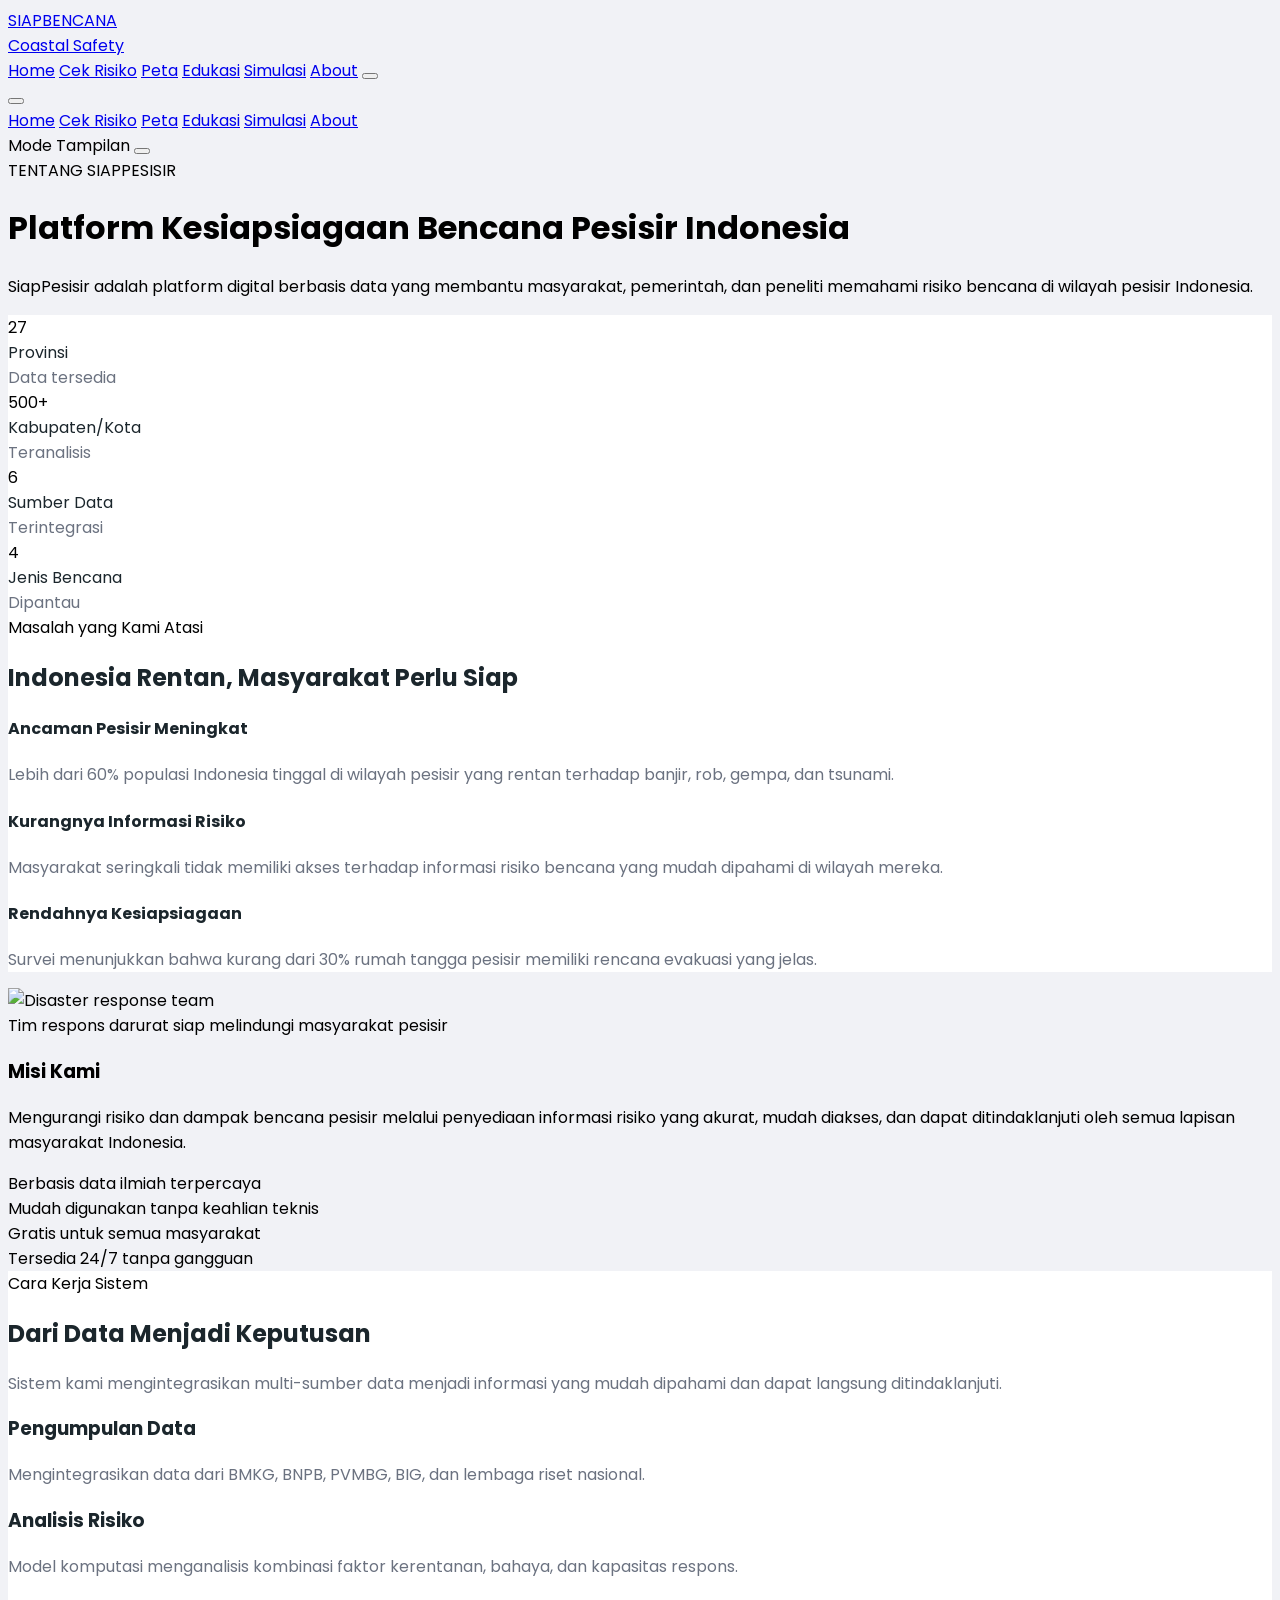
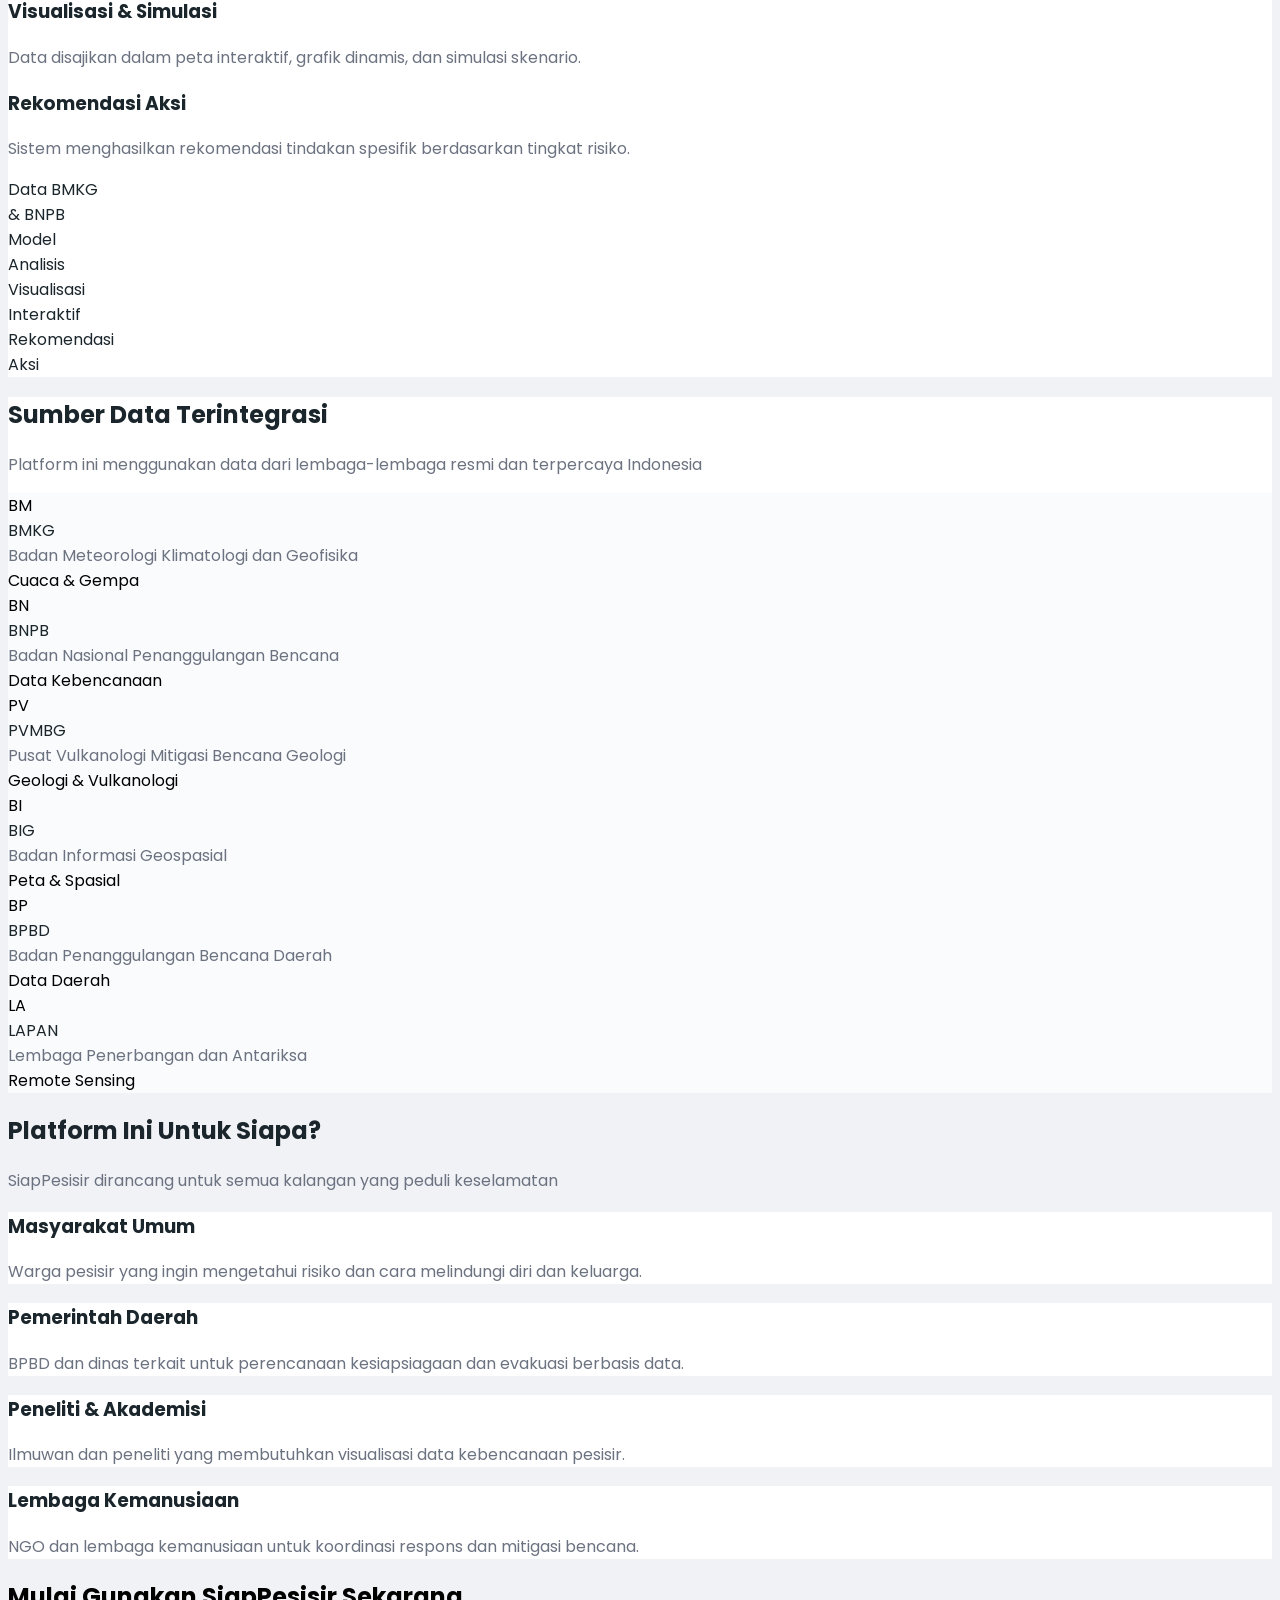
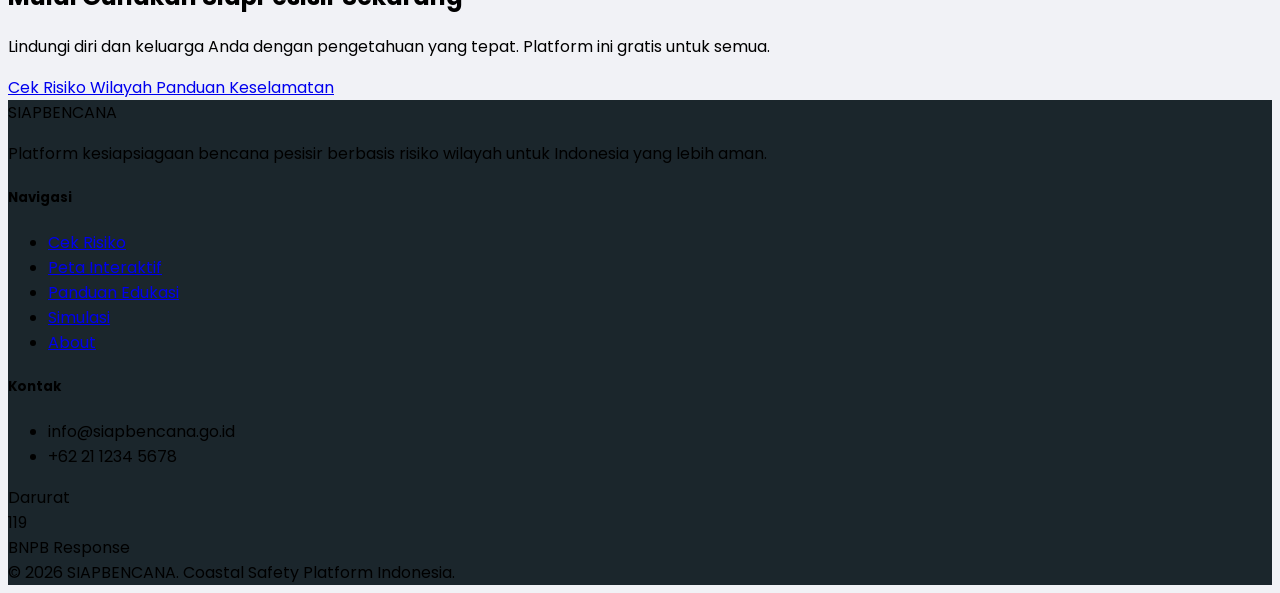
==== about.html @ 8d612f32 "first commit" ====
<!DOCTYPE html>
<html lang="id" class="light">

<head>
    <meta charset="UTF-8">
    <meta name="viewport" content="width=device-width, initial-scale=1.0">
    <title>SIAPBENCANA - Tentang Kami</title>
    <script src="https://cdn.tailwindcss.com"></script>
    <script defer src="https://cdn.jsdelivr.net/npm/alpinejs@3.x.x/dist/cdn.min.js"></script>
    <link href="https://fonts.googleapis.com/css2?family=Poppins:wght@400;500;600;700;800;900&display=swap"
        rel="stylesheet">
    <link rel="stylesheet" href="style.css">
    <script src="https://unpkg.com/lucide@latest"></script>

    <script>
        (function () {
            const saved = localStorage.getItem('theme');
            const prefersDark = window.matchMedia('(prefers-color-scheme: dark)').matches;
            if (saved === 'dark' || (!saved && prefersDark)) {
                document.documentElement.classList.remove('light');
                document.documentElement.classList.add('dark');
            }
        })();
    </script>

    <!-- <style>
        body {
            font-family: 'Poppins', sans-serif;
            scroll-behavior: smooth;
        }

        :root {
            --bg-page: #F1F2F6;
            --bg-card: #ffffff;
            --bg-section-alt: #ffffff;
            --text-primary: #1B262C;
            --text-muted: #6b7280;
            --border-card: #e5e7eb;
            --bg-item: #fafbfc;
            --border-item: #e8ecef;
            --footer-bg: #1B262C;
            --footer-text: rgba(255, 255, 255, 0.5);
        }

        html.dark {
            --bg-page: #0d1b2a;
            --bg-card: #1a2a3a;
            --bg-section-alt: #132035;
            --text-primary: #e8f4ff;
            --text-muted: #8aafc8;
            --border-card: #1f3a52;
            --bg-item: #162233;
            --border-item: #1f3a52;
            --footer-bg: #091525;
            --footer-text: rgba(255, 255, 255, 0.4);
        }

        body {
            background-color: var(--bg-page);
            transition: background-color 0.3s ease, color 0.3s ease;
        }

        .hero-gradient {
            background: linear-gradient(135deg, rgba(10, 61, 98, 0.95) 0%, rgba(10, 61, 98, 0.7) 60%, rgba(10, 61, 98, 0.55) 100%);
        }

        .cta-gradient {
            background: linear-gradient(135deg, #0A3D62 0%, #1565a0 100%);
        }

        @keyframes pulse-soft {

            0%,
            100% {
                opacity: 1;
                transform: scale(1);
            }

            50% {
                opacity: 0.5;
                transform: scale(1.1);
            }
        }

        .animate-pulse-custom {
            animation: pulse-soft 2s infinite;
        }

        @keyframes fadeInUp {
            0% {
                opacity: 0;
                transform: translateY(20px);
            }

            100% {
                opacity: 1;
                transform: translateY(0);
            }
        }

        @keyframes fadeIn {
            0% {
                opacity: 0;
            }

            100% {
                opacity: 1;
            }
        }

        @keyframes slideInLeft {
            0% {
                opacity: 0;
                transform: translateX(-20px);
            }

            100% {
                opacity: 1;
                transform: translateX(0);
            }
        }

        @keyframes slideInRight {
            0% {
                opacity: 0;
                transform: translateX(20px);
            }

            100% {
                opacity: 1;
                transform: translateX(0);
            }
        }

        *,
        *::before,
        *::after {
            transition: background-color 0.25s ease, border-color 0.25s ease, color 0.15s ease;
        }

        *:hover {
            transition: background-color 0.25s ease, border-color 0.25s ease, color 0.15s ease, transform 0.2s ease, box-shadow 0.2s ease;
        }

        .card-bg {
            background-color: var(--bg-card);
            border-color: var(--border-card);
        }

        .item-bg {
            background-color: var(--bg-item);
            border-color: var(--border-item);
        }

        .text-primary {
            color: var(--text-primary);
        }

        .text-muted {
            color: var(--text-muted);
        }

        .section-alt-bg {
            background-color: var(--bg-section-alt);
        }

        .page-bg {
            background-color: var(--bg-page);
        }

        #mobile-menu {
            transition: opacity 0.25s ease, transform 0.25s ease;
        }

        #mobile-menu.hidden {
            opacity: 0;
            pointer-events: none;
            transform: translateY(-8px);
        }

        #mobile-menu:not(.hidden) {
            opacity: 1;
            transform: translateY(0);
        }

        .footer-section {
            background-color: var(--footer-bg);
        }

        .animate-fadeInUp {
            animation: fadeInUp 0.6s ease forwards;
        }

        .animate-fadeIn {
            animation: fadeIn 0.5s ease forwards;
        }

        .animate-slideInLeft {
            animation: slideInLeft 0.5s ease forwards;
        }

        .animate-slideInRight {
            animation: slideInRight 0.5s ease forwards;
        }

        .delay-100 {
            animation-delay: 0.1s;
        }

        .delay-200 {
            animation-delay: 0.2s;
        }

        .delay-300 {
            animation-delay: 0.3s;
        }

        .delay-400 {
            animation-delay: 0.4s;
        }

        .delay-500 {
            animation-delay: 0.5s;
        }

        .delay-600 {
            animation-delay: 0.6s;
        }

        .hover-lift {
            transition: transform 0.25s ease, box-shadow 0.25s ease;
        }

        .hover-lift:hover {
            transform: translateY(-4px);
            box-shadow: 0 8px 24px rgba(0, 0, 0, 0.1);
        }

        html.dark .hover-lift:hover {
            box-shadow: 0 8px 24px rgba(0, 0, 0, 0.3);
        }

        .connecting-line {
            position: absolute;
            top: 32px;
            left: 12.5%;
            right: 12.5%;
            height: 2px;
            background: linear-gradient(90deg, #0A3D62, #1DD1A1);
            z-index: 0;
        }

        @media (max-width: 768px) {
            .connecting-line {
                display: none;
            }

            .about-grid {
                grid-template-columns: 1fr !important;
            }
        }
    </style> -->
</head>

<body x-data="{
    scrolled: false,
    mobileOpen: false,
    darkMode: document.documentElement.classList.contains('dark'),
    toggleTheme() {
        this.darkMode = !this.darkMode;
        if (this.darkMode) {
            document.documentElement.classList.add('dark');
            localStorage.setItem('theme', 'dark');
        } else {
            document.documentElement.classList.remove('dark');
            localStorage.setItem('theme', 'light');
        }
        setTimeout(() => lucide.createIcons(), 50);
    }
}" @scroll.window="scrolled = (window.pageYOffset > 20)">

    <!-- Navbar -->
    <nav :class="scrolled ? 'bg-[#0A3D62]/95 border-b border-[#1DD1A1]/20 shadow-lg' : 'bg-[#0A3D62]'"
        class="fixed top-0 left-0 right-0 z-[1000] backdrop-blur-md transition-all duration-300">
        <div class="max-w-7xl mx-auto px-4 sm:px-6 h-[68px] flex items-center justify-between gap-3">
            <a href="index.html" class="flex items-center gap-3 shrink-0">
                <div
                    class="w-10 h-10 rounded-xl bg-gradient-to-br from-[#1DD1A1] to-[#0A3D62] flex items-center justify-center shadow-lg">
                    <i data-lucide="shield" class="text-white w-5 h-5"></i>
                </div>
                <div class="text-white">
                    <div class="font-extrabold text-base leading-none">SIAPBENCANA</div>
                    <div class="text-[10px] text-[#1DD1A1] tracking-widest leading-none uppercase">Coastal Safety</div>
                </div>
            </a>

            <div class="hidden md:flex items-center gap-5 lg:gap-6">
                <a href="index.html"
                    class="text-sm font-medium text-white/80 hover:text-[#1DD1A1] transition-colors">Home</a>
                <a href="cek-risiko.html"
                    class="text-sm font-medium text-white/80 hover:text-[#1DD1A1] transition-colors">Cek Risiko</a>
                <a href="peta.html"
                    class="text-sm font-medium text-white/80 hover:text-[#1DD1A1] transition-colors">Peta</a>
                <a href="edukasi.html"
                    class="text-sm font-medium text-white/80 hover:text-[#1DD1A1] transition-colors">Edukasi</a>
                <a href="simulasi.html"
                    class="text-sm font-medium text-white/80 hover:text-[#1DD1A1] transition-colors">Simulasi</a>
                <a href="about.html" class="text-sm font-medium text-[#1DD1A1]">About</a>

                <button @click="toggleTheme()"
                    class="relative w-16 h-8 rounded-full transition-colors duration-300 focus:outline-none"
                    :class="darkMode ? 'bg-[#1DD1A1]' : 'bg-gray-600'"
                    :title="darkMode ? 'Switch to Light Mode' : 'Switch to Dark Mode'">
                    <span
                        class="absolute top-1 w-6 h-6 bg-white rounded-full shadow-md transform transition-transform duration-300 flex items-center justify-center"
                        :class="darkMode ? 'translate-x-8' : 'translate-x-1'">
                        <i :data-lucide="darkMode ? 'moon' : 'sun'" class="w-3.5 h-3.5"
                            :class="darkMode ? 'text-[#1DD1A1]' : 'text-yellow-500'"></i>
                    </span>
                </button>
            </div>

            <button @click="mobileOpen = !mobileOpen"
                class="md:hidden flex flex-col justify-center items-center w-10 h-10 rounded-xl bg-white/10 hover:bg-white/20 transition-all gap-1.5"
                aria-label="Toggle menu">
                <span :class="mobileOpen ? 'rotate-45 translate-y-[7px]' : ''"
                    class="block w-5 h-0.5 bg-white rounded-full transition-transform duration-200"></span>
                <span :class="mobileOpen ? 'opacity-0 scale-x-0' : ''"
                    class="block w-5 h-0.5 bg-white rounded-full transition-all duration-200"></span>
                <span :class="mobileOpen ? '-rotate-45 -translate-y-[7px]' : ''"
                    class="block w-5 h-0.5 bg-white rounded-full transition-transform duration-200"></span>
            </button>
        </div>

        <!-- Mobile Menu -->
        <div x-show="mobileOpen" x-transition:enter="transition ease-out duration-200"
            x-transition:enter-start="opacity-0 -translate-y-2" x-transition:enter-end="opacity-100 translate-y-0"
            x-transition:leave="transition ease-in duration-150" x-transition:leave-start="opacity-100 translate-y-0"
            x-transition:leave-end="opacity-0 -translate-y-2"
            class="md:hidden bg-[#0A3D62]/98 backdrop-blur-md border-t border-white/10 px-4 py-4">
            <div class="flex flex-col gap-1">
                <a href="index.html"
                    class="text-white/80 font-medium text-sm px-3 py-2.5 rounded-xl hover:bg-white/10 hover:text-[#1DD1A1] transition-all">Home</a>
                <a href="cek-risiko.html"
                    class="text-white/80 font-medium text-sm px-3 py-2.5 rounded-xl hover:bg-white/10 hover:text-[#1DD1A1] transition-all">Cek
                    Risiko</a>
                <a href="peta.html"
                    class="text-white/80 font-medium text-sm px-3 py-2.5 rounded-xl hover:bg-white/10 hover:text-[#1DD1A1] transition-all">Peta</a>
                <a href="edukasi.html"
                    class="text-white/80 font-medium text-sm px-3 py-2.5 rounded-xl hover:bg-white/10 hover:text-[#1DD1A1] transition-all">Edukasi</a>
                <a href="simulasi.html"
                    class="text-white/80 font-medium text-sm px-3 py-2.5 rounded-xl hover:bg-white/10 hover:text-[#1DD1A1] transition-all">Simulasi</a>
                <a href="about.html"
                    class="text-[#1DD1A1] font-semibold text-sm px-3 py-2.5 rounded-xl bg-white/5">About</a>

                <div class="flex items-center justify-between px-3 py-2.5 mt-2 border-t border-white/10 pt-3">
                    <span class="text-sm font-medium text-white/80">Mode Tampilan</span>
                    <button @click="toggleTheme()"
                        class="relative w-16 h-8 rounded-full transition-colors duration-300 focus:outline-none flex items-center"
                        :class="darkMode ? 'bg-[#1DD1A1]' : 'bg-gray-600'"
                        :title="darkMode ? 'Switch to Light Mode' : 'Switch to Dark Mode'">

                        <span
                            class="absolute w-6 h-6 bg-white rounded-full shadow-md transition-transform duration-300 flex items-center justify-center"
                            :class="darkMode ? 'translate-x-9' : 'translate-x-1'">
                            <i :data-lucide="darkMode ? 'moon' : 'sun'" class="w-3.5 h-3.5"
                                :class="darkMode ? 'text-[#1DD1A1]' : 'text-yellow-500'"></i>
                        </span>
                    </button>
                </div>
            </div>
        </div>
    </nav>

    <!-- Main Content: About Page -->
    <div class="pt-[68px]">
        <!-- Header -->
        <div class="bg-[#0A3D62] px-6 pt-16 pb-20 md:px-8 relative overflow-hidden">
            <div class="absolute top-[-100px] right-[-100px] w-[400px] h-[400px] rounded-full bg-[#1DD1A1]/5"></div>
            <div class="max-w-6xl mx-auto relative">
                <div class="opacity-0 animate-fadeInUp">
                    <div
                        class="inline-flex items-center gap-2 bg-[#1DD1A1]/20 border border-[#1DD1A1]/40 rounded-full px-4 py-1.5 mb-5">
                        <i data-lucide="shield" class="w-3.5 h-3.5 text-[#1DD1A1]"></i>
                        <span class="text-[#1DD1A1] text-xs font-semibold tracking-wide">TENTANG SIAPPESISIR</span>
                    </div>
                    <h1 class="text-white font-extrabold text-4xl md:text-5xl leading-tight mb-4 max-w-3xl">
                        Platform Kesiapsiagaan Bencana Pesisir Indonesia
                    </h1>
                    <p class="text-white/65 text-base max-w-xl leading-relaxed">
                        SiapPesisir adalah platform digital berbasis data yang membantu masyarakat, pemerintah, dan
                        peneliti memahami risiko bencana di wilayah pesisir Indonesia.
                    </p>
                </div>
            </div>
        </div>

        <!-- Main Content Container -->
        <div class="max-w-6xl mx-auto px-4 md:px-6 -mt-12 pb-20">
            <!-- Stats Banner -->
            <div
                class="card-bg rounded-2xl p-7 md:p-8 shadow-lg mb-10 grid grid-cols-2 md:grid-cols-4 gap-6 animate-fadeInUp">
                <!-- Stat 1 -->
                <div class="text-center opacity-0 animate-fadeInUp delay-100">
                    <div class="font-extrabold text-4xl text-[#1DD1A1] leading-none mb-1">27</div>
                    <div class="font-semibold text-sm text-primary mb-0.5">Provinsi</div>
                    <div class="text-xs text-muted">Data tersedia</div>
                </div>
                <!-- Stat 2 -->
                <div class="text-center opacity-0 animate-fadeInUp delay-200">
                    <div class="font-extrabold text-4xl text-[#FFC312] leading-none mb-1">500+</div>
                    <div class="font-semibold text-sm text-primary mb-0.5">Kabupaten/Kota</div>
                    <div class="text-xs text-muted">Teranalisis</div>
                </div>
                <!-- Stat 3 -->
                <div class="text-center opacity-0 animate-fadeInUp delay-300">
                    <div class="font-extrabold text-4xl text-[#0A3D62] dark:text-[#1DD1A1] leading-none mb-1">6</div>
                    <div class="font-semibold text-sm text-primary mb-0.5">Sumber Data</div>
                    <div class="text-xs text-muted">Terintegrasi</div>
                </div>
                <!-- Stat 4 -->
                <div class="text-center opacity-0 animate-fadeInUp delay-400">
                    <div class="font-extrabold text-4xl text-[#FF9F43] leading-none mb-1">4</div>
                    <div class="font-semibold text-sm text-primary mb-0.5">Jenis Bencana</div>
                    <div class="text-xs text-muted">Dipantau</div>
                </div>
            </div>

            <!-- Problem Statement Grid -->
            <div class="grid grid-cols-1 lg:grid-cols-2 gap-6 mb-10 about-grid">
                <!-- Left: Problems -->
                <div class="card-bg rounded-2xl p-8 shadow-lg opacity-0 animate-slideInLeft">
                    <span
                        class="inline-block bg-[#EE5253]/10 text-[#EE5253] text-[11px] font-bold px-4 py-1.5 rounded-full uppercase tracking-wider mb-4">
                        Masalah yang Kami Atasi
                    </span>
                    <h2 class="font-bold text-2xl text-primary mb-6 leading-tight">
                        Indonesia Rentan, <span class="text-[#EE5253]">Masyarakat Perlu Siap</span>
                    </h2>

                    <!-- Problem 1 -->
                    <div class="flex gap-4 mb-5 items-start opacity-0 animate-fadeInUp delay-100">
                        <div
                            class="w-11 h-11 rounded-xl bg-[#0A3D62]/10 dark:bg-[#1DD1A1]/10 flex items-center justify-center shrink-0">
                            <i data-lucide="waves" class="w-5 h-5 text-[#0A3D62] dark:text-[#1DD1A1]"></i>
                        </div>
                        <div>
                            <h4 class="font-bold text-sm text-primary mb-1">Ancaman Pesisir Meningkat</h4>
                            <p class="text-xs text-muted leading-relaxed">Lebih dari 60% populasi Indonesia tinggal
                                di wilayah pesisir yang rentan terhadap banjir, rob, gempa, dan tsunami.</p>
                        </div>
                    </div>

                    <!-- Problem 2 -->
                    <div class="flex gap-4 mb-5 items-start opacity-0 animate-fadeInUp delay-200">
                        <div class="w-11 h-11 rounded-xl bg-[#FF9F43]/10 flex items-center justify-center shrink-0">
                            <i data-lucide="activity" class="w-5 h-5 text-[#FF9F43]"></i>
                        </div>
                        <div>
                            <h4 class="font-bold text-sm text-primary mb-1">Kurangnya Informasi Risiko</h4>
                            <p class="text-xs text-muted leading-relaxed">Masyarakat seringkali tidak memiliki akses
                                terhadap informasi risiko bencana yang mudah dipahami di wilayah mereka.</p>
                        </div>
                    </div>

                    <!-- Problem 3 -->
                    <div class="flex gap-4 items-start opacity-0 animate-fadeInUp delay-300">
                        <div class="w-11 h-11 rounded-xl bg-[#EE5253]/10 flex items-center justify-center shrink-0">
                            <i data-lucide="users" class="w-5 h-5 text-[#EE5253]"></i>
                        </div>
                        <div>
                            <h4 class="font-bold text-sm text-primary mb-1">Rendahnya Kesiapsiagaan</h4>
                            <p class="text-xs text-muted leading-relaxed">Survei menunjukkan bahwa kurang dari 30%
                                rumah tangga pesisir memiliki rencana evakuasi yang jelas.</p>
                        </div>
                    </div>
                </div>

                <!-- Right: Image + Mission -->
                <div class="flex flex-col gap-5">
                    <!-- Image -->
                    <div class="rounded-2xl overflow-hidden h-[220px] relative opacity-0 animate-slideInRight">
                        <img src="https://images.unsplash.com/photo-1616680214429-d79397e56688?crop=entropy&cs=tinysrgb&fit=max&fm=jpg&ixid=M3w3Nzg4Nzd8MHwxfHNlYXJjaHwxfHx0c3VuYW1pJTIwZWFydGhxdWFrZSUyMGRpc2FzdGVyJTIwcmVzcG9uc2UlMjB0ZWFtfGVufDF8fHx8MTc3MTc0MDI2Mnww&ixlib=rb-4.1.0&q=80&w=1080"
                            alt="Disaster response team" class="w-full h-full object-cover">
                        <div class="absolute inset-0 bg-gradient-to-t from-[#0A3D62]/70 via-transparent to-transparent">
                        </div>
                        <div class="absolute bottom-4 left-5 right-5 text-white font-semibold text-sm">
                            Tim respons darurat siap melindungi masyarakat pesisir
                        </div>
                    </div>

                    <!-- Mission Card -->
                    <div
                        class="bg-gradient-to-br from-[#0A3D62] to-[#1565a0] rounded-2xl p-7 shadow-lg flex-1 opacity-0 animate-slideInRight delay-200">
                        <i data-lucide="award" class="w-7 h-7 text-[#1DD1A1] mb-4"></i>
                        <h3 class="font-bold text-lg text-white mb-3">Misi Kami</h3>
                        <p class="text-white/75 text-sm leading-relaxed mb-5">
                            Mengurangi risiko dan dampak bencana pesisir melalui penyediaan informasi risiko yang
                            akurat, mudah diakses, dan dapat ditindaklanjuti oleh semua lapisan masyarakat Indonesia.
                        </p>
                        <div class="space-y-2">
                            <div class="flex gap-2 items-center">
                                <i data-lucide="check-circle" class="w-4 h-4 text-[#1DD1A1]"></i>
                                <span class="text-white/85 text-xs">Berbasis data ilmiah terpercaya</span>
                            </div>
                            <div class="flex gap-2 items-center">
                                <i data-lucide="check-circle" class="w-4 h-4 text-[#1DD1A1]"></i>
                                <span class="text-white/85 text-xs">Mudah digunakan tanpa keahlian teknis</span>
                            </div>
                            <div class="flex gap-2 items-center">
                                <i data-lucide="check-circle" class="w-4 h-4 text-[#1DD1A1]"></i>
                                <span class="text-white/85 text-xs">Gratis untuk semua masyarakat</span>
                            </div>
                            <div class="flex gap-2 items-center">
                                <i data-lucide="check-circle" class="w-4 h-4 text-[#1DD1A1]"></i>
                                <span class="text-white/85 text-xs">Tersedia 24/7 tanpa gangguan</span>
                            </div>
                        </div>
                    </div>
                </div>
            </div>

            <!-- How It Works -->
            <div class="card-bg rounded-2xl p-8 md:p-10 shadow-lg mb-10 opacity-0 animate-fadeInUp">
                <div class="text-center mb-10">
                    <span
                        class="inline-block bg-[#1DD1A1]/10 text-[#0A8F6C] dark:text-[#1DD1A1] text-[11px] font-bold px-4 py-1.5 rounded-full uppercase tracking-wider mb-3">
                        Cara Kerja Sistem
                    </span>
                    <h2 class="font-bold text-2xl md:text-3xl text-primary mb-3">Dari Data Menjadi Keputusan</h2>
                    <p class="text-sm text-muted max-w-md mx-auto leading-relaxed">
                        Sistem kami mengintegrasikan multi-sumber data menjadi informasi yang mudah dipahami dan dapat
                        langsung ditindaklanjuti.
                    </p>
                </div>

                <!-- Steps Grid -->
                <div class="grid grid-cols-1 sm:grid-cols-2 lg:grid-cols-4 gap-0 relative">
                    <!-- Connecting line (hidden on mobile) -->
                    <!-- <div class="connecting-line hidden lg:block"></div> -->

                    <!-- Step 1 -->
                    <div class="text-center p-6 relative z-10 opacity-0 animate-fadeInUp delay-100">
                        <div
                            class="w-16 h-16 rounded-xl bg-gradient-to-br from-[#0A3D62]/10 to-[#0A3D62]/20 dark:from-[#1DD1A1]/10 dark:to-[#1DD1A1]/20 border-2 border-[#0A3D62]/30 dark:border-[#1DD1A1]/30 flex items-center justify-center mx-auto mb-5 relative">
                            <i data-lucide="database" class="w-7 h-7 text-[#0A3D62] dark:text-[#1DD1A1]"></i>
                        </div>
                        <h3 class="font-bold text-sm text-primary mb-2">Pengumpulan Data</h3>
                        <p class="text-xs text-muted leading-relaxed">Mengintegrasikan data dari BMKG, BNPB, PVMBG,
                            BIG, dan lembaga riset nasional.</p>
                    </div>

                    <!-- Step 2 -->
                    <div class="text-center p-6 relative z-10 opacity-0 animate-fadeInUp delay-200">
                        <div
                            class="w-16 h-16 rounded-xl bg-gradient-to-br from-[#1565a0]/10 to-[#1565a0]/20 dark:from-[#1DD1A1]/10 dark:to-[#1DD1A1]/20 border-2 border-[#1565a0]/30 dark:border-[#1DD1A1]/30 flex items-center justify-center mx-auto mb-5 relative">
                            <i data-lucide="cpu" class="w-7 h-7 text-[#1565a0] dark:text-[#1DD1A1]"></i>
                        </div>
                        <h3 class="font-bold text-sm text-primary mb-2">Analisis Risiko</h3>
                        <p class="text-xs text-muted leading-relaxed">Model komputasi menganalisis kombinasi faktor
                            kerentanan, bahaya, dan kapasitas respons.</p>
                    </div>

                    <!-- Step 3 -->
                    <div class="text-center p-6 relative z-10 opacity-0 animate-fadeInUp delay-300">
                        <div
                            class="w-16 h-16 rounded-xl bg-gradient-to-br from-[#1DD1A1]/10 to-[#1DD1A1]/20 border-2 border-[#1DD1A1]/30 flex items-center justify-center mx-auto mb-5 relative">
                            <i data-lucide="bar-chart-2" class="w-7 h-7 text-[#1DD1A1]"></i>
                        </div>
                        <h3 class="font-bold text-sm text-primary mb-2">Visualisasi & Simulasi</h3>
                        <p class="text-xs text-muted leading-relaxed">Data disajikan dalam peta interaktif, grafik
                            dinamis, dan simulasi skenario.</p>
                    </div>

                    <!-- Step 4 -->
                    <div class="text-center p-6 relative z-10 opacity-0 animate-fadeInUp delay-400">
                        <div
                            class="w-16 h-16 rounded-xl bg-gradient-to-br from-[#1DD1A1]/10 to-[#1DD1A1]/20 border-2 border-[#1DD1A1]/30 flex items-center justify-center mx-auto mb-5 relative">
                            <i data-lucide="check-circle" class="w-7 h-7 text-[#1DD1A1]"></i>
                        </div>
                        <h3 class="font-bold text-sm text-primary mb-2">Rekomendasi Aksi</h3>
                        <p class="text-xs text-muted leading-relaxed">Sistem menghasilkan rekomendasi tindakan
                            spesifik berdasarkan tingkat risiko.</p>
                    </div>
                </div>

                <!-- Flow Diagram -->
                <div class="mt-8 item-bg rounded-xl p-5 flex items-center justify-center gap-3 flex-wrap">
                    <!-- Data -->
                    <div class="card-bg rounded-lg p-4 text-center shadow-sm border min-w-[100px]">
                        <i data-lucide="database" class="w-5 h-5 text-[#0A3D62] dark:text-[#1DD1A1] mx-auto mb-1"></i>
                        <div class="text-[11px] font-semibold text-primary leading-tight whitespace-pre-line">Data
                            BMKG<br>& BNPB</div>
                    </div>
                    <i data-lucide="arrow-right" class="w-4 h-4 text-muted"></i>
                    <!-- Analisis -->
                    <div class="card-bg rounded-lg p-4 text-center shadow-sm border min-w-[100px]">
                        <i data-lucide="cpu" class="w-5 h-5 text-[#1565a0] dark:text-[#1DD1A1] mx-auto mb-1"></i>
                        <div class="text-[11px] font-semibold text-primary leading-tight whitespace-pre-line">
                            Model<br>Analisis</div>
                    </div>
                    <i data-lucide="arrow-right" class="w-4 h-4 text-muted"></i>
                    <!-- Visualisasi -->
                    <div class="card-bg rounded-lg p-4 text-center shadow-sm border min-w-[100px]">
                        <i data-lucide="layers" class="w-5 h-5 text-[#1DD1A1] mx-auto mb-1"></i>
                        <div class="text-[11px] font-semibold text-primary leading-tight whitespace-pre-line">
                            Visualisasi<br>Interaktif</div>
                    </div>
                    <i data-lucide="arrow-right" class="w-4 h-4 text-muted"></i>
                    <!-- Rekomendasi -->
                    <div class="card-bg rounded-lg p-4 text-center shadow-sm border min-w-[100px]">
                        <i data-lucide="file-text" class="w-5 h-5 text-[#1DD1A1] mx-auto mb-1"></i>
                        <div class="text-[11px] font-semibold text-primary leading-tight whitespace-pre-line">
                            Rekomendasi<br>Aksi</div>
                    </div>
                </div>
            </div>

            <!-- Data Sources -->
            <div class="card-bg rounded-2xl p-8 shadow-lg mb-14 opacity-0 animate-fadeInUp">
                <h2 class="font-bold text-xl text-primary mb-1">Sumber Data Terintegrasi</h2>
                <p class="text-sm text-muted mb-6">Platform ini menggunakan data dari lembaga-lembaga resmi dan
                    terpercaya Indonesia</p>

                <div class="grid grid-cols-1 md:grid-cols-2 gap-4">
                    <!-- BMKG -->
                    <div
                        class="item-bg rounded-xl p-5 border-2 border-[#0A3D62]/20 dark:border-[#1DD1A1]/20 flex gap-4 items-center hover-lift cursor-default opacity-0 animate-fadeInUp delay-100">
                        <div
                            class="w-12 h-12 rounded-xl bg-[#0A3D62]/10 dark:bg-[#1DD1A1]/10 flex items-center justify-center shrink-0 font-extrabold text-sm text-[#0A3D62] dark:text-[#1DD1A1]">
                            BM</div>
                        <div>
                            <div class="font-bold text-sm text-primary mb-0.5">BMKG</div>
                            <div class="text-xs text-muted mb-1">Badan Meteorologi Klimatologi dan Geofisika</div>
                            <span
                                class="bg-[#0A3D62]/10 dark:bg-[#1DD1A1]/10 text-[#0A3D62] dark:text-[#1DD1A1] text-[10px] font-bold px-2 py-0.5 rounded-full">Cuaca
                                & Gempa</span>
                        </div>
                    </div>

                    <!-- BNPB -->
                    <div
                        class="item-bg rounded-xl p-5 border-2 border-[#EE5253]/20 flex gap-4 items-center hover-lift cursor-default opacity-0 animate-fadeInUp delay-200">
                        <div
                            class="w-12 h-12 rounded-xl bg-[#EE5253]/10 flex items-center justify-center shrink-0 font-extrabold text-sm text-[#EE5253]">
                            BN</div>
                        <div>
                            <div class="font-bold text-sm text-primary mb-0.5">BNPB</div>
                            <div class="text-xs text-muted mb-1">Badan Nasional Penanggulangan Bencana</div>
                            <span
                                class="bg-[#EE5253]/10 text-[#EE5253] text-[10px] font-bold px-2 py-0.5 rounded-full">Data
                                Kebencanaan</span>
                        </div>
                    </div>

                    <!-- PVMBG -->
                    <div
                        class="item-bg rounded-xl p-5 border-2 border-[#FF9F43]/20 flex gap-4 items-center hover-lift cursor-default opacity-0 animate-fadeInUp delay-300">
                        <div
                            class="w-12 h-12 rounded-xl bg-[#FF9F43]/10 flex items-center justify-center shrink-0 font-extrabold text-sm text-[#FF9F43]">
                            PV</div>
                        <div>
                            <div class="font-bold text-sm text-primary mb-0.5">PVMBG</div>
                            <div class="text-xs text-muted mb-1">Pusat Vulkanologi Mitigasi Bencana Geologi</div>
                            <span
                                class="bg-[#FF9F43]/10 text-[#FF9F43] text-[10px] font-bold px-2 py-0.5 rounded-full">Geologi
                                & Vulkanologi</span>
                        </div>
                    </div>

                    <!-- BIG -->
                    <div
                        class="item-bg rounded-xl p-5 border-2 border-[#1DD1A1]/20 flex gap-4 items-center hover-lift cursor-default opacity-0 animate-fadeInUp delay-400">
                        <div
                            class="w-12 h-12 rounded-xl bg-[#1DD1A1]/10 flex items-center justify-center shrink-0 font-extrabold text-sm text-[#1DD1A1]">
                            BI</div>
                        <div>
                            <div class="font-bold text-sm text-primary mb-0.5">BIG</div>
                            <div class="text-xs text-muted mb-1">Badan Informasi Geospasial</div>
                            <span
                                class="bg-[#1DD1A1]/10 text-[#1DD1A1] text-[10px] font-bold px-2 py-0.5 rounded-full">Peta
                                & Spasial</span>
                        </div>
                    </div>

                    <!-- BPBD -->
                    <div
                        class="item-bg rounded-xl p-5 border-2 border-[#FFC312]/20 flex gap-4 items-center hover-lift cursor-default opacity-0 animate-fadeInUp delay-500">
                        <div
                            class="w-12 h-12 rounded-xl bg-[#FFC312]/10 flex items-center justify-center shrink-0 font-extrabold text-sm text-[#FFC312]">
                            BP</div>
                        <div>
                            <div class="font-bold text-sm text-primary mb-0.5">BPBD</div>
                            <div class="text-xs text-muted mb-1">Badan Penanggulangan Bencana Daerah</div>
                            <span
                                class="bg-[#FFC312]/10 text-[#FFC312] text-[10px] font-bold px-2 py-0.5 rounded-full">Data
                                Daerah</span>
                        </div>
                    </div>

                    <!-- Lapan -->
                    <div
                        class="item-bg rounded-xl p-5 border-2 border-[#1565a0]/20 dark:border-[#1DD1A1]/20 flex gap-4 items-center hover-lift cursor-default opacity-0 animate-fadeInUp delay-600">
                        <div
                            class="w-12 h-12 rounded-xl bg-[#1565a0]/10 dark:bg-[#1DD1A1]/10 flex items-center justify-center shrink-0 font-extrabold text-sm text-[#1565a0] dark:text-[#1DD1A1]">
                            LA</div>
                        <div>
                            <div class="font-bold text-sm text-primary mb-0.5">LAPAN</div>
                            <div class="text-xs text-muted mb-1">Lembaga Penerbangan dan Antariksa</div>
                            <span
                                class="bg-[#1565a0]/10 dark:bg-[#1DD1A1]/10 text-[#1565a0] dark:text-[#1DD1A1] text-[10px] font-bold px-2 py-0.5 rounded-full">Remote
                                Sensing</span>
                        </div>
                    </div>
                </div>
            </div>

            <!-- Target Users -->
            <div class="mb-14 opacity-0 animate-fadeInUp">
                <div class="text-center mb-8">
                    <h2 class="font-bold text-2xl md:text-3xl text-primary mb-2">Platform Ini Untuk Siapa?</h2>
                    <p class="text-sm text-muted">SiapPesisir dirancang untuk semua kalangan yang peduli keselamatan</p>
                </div>

                <div class="grid grid-cols-1 sm:grid-cols-2 lg:grid-cols-4 gap-4">
                    <!-- Masyarakat Umum -->
                    <div
                        class="card-bg rounded-xl p-6 border shadow-sm hover-lift opacity-0 animate-fadeInUp delay-100">
                        <div
                            class="w-12 h-12 rounded-xl bg-[#0A3D62]/10 dark:bg-[#1DD1A1]/10 flex items-center justify-center mb-4">
                            <i data-lucide="users" class="w-6 h-6 text-[#0A3D62] dark:text-[#1DD1A1]"></i>
                        </div>
                        <h3 class="font-bold text-sm text-primary mb-2">Masyarakat Umum</h3>
                        <p class="text-xs text-muted leading-relaxed">Warga pesisir yang ingin mengetahui risiko dan
                            cara melindungi diri dan keluarga.</p>
                    </div>

                    <!-- Pemerintah Daerah -->
                    <div
                        class="card-bg rounded-xl p-6 border shadow-sm hover-lift opacity-0 animate-fadeInUp delay-200">
                        <div
                            class="w-12 h-12 rounded-xl bg-[#0A3D62]/10 dark:bg-[#1DD1A1]/10 flex items-center justify-center mb-4">
                            <i data-lucide="building-2" class="w-6 h-6 text-[#0A3D62] dark:text-[#1DD1A1]"></i>
                        </div>
                        <h3 class="font-bold text-sm text-primary mb-2">Pemerintah Daerah</h3>
                        <p class="text-xs text-muted leading-relaxed">BPBD dan dinas terkait untuk perencanaan
                            kesiapsiagaan dan evakuasi berbasis data.</p>
                    </div>

                    <!-- Peneliti -->
                    <div
                        class="card-bg rounded-xl p-6 border shadow-sm hover-lift opacity-0 animate-fadeInUp delay-300">
                        <div
                            class="w-12 h-12 rounded-xl bg-[#0A3D62]/10 dark:bg-[#1DD1A1]/10 flex items-center justify-center mb-4">
                            <i data-lucide="graduation-cap" class="w-6 h-6 text-[#0A3D62] dark:text-[#1DD1A1]"></i>
                        </div>
                        <h3 class="font-bold text-sm text-primary mb-2">Peneliti & Akademisi</h3>
                        <p class="text-xs text-muted leading-relaxed">Ilmuwan dan peneliti yang membutuhkan
                            visualisasi data kebencanaan pesisir.</p>
                    </div>

                    <!-- Lembaga Kemanusiaan -->
                    <div
                        class="card-bg rounded-xl p-6 border shadow-sm hover-lift opacity-0 animate-fadeInUp delay-400">
                        <div
                            class="w-12 h-12 rounded-xl bg-[#0A3D62]/10 dark:bg-[#1DD1A1]/10 flex items-center justify-center mb-4">
                            <i data-lucide="globe" class="w-6 h-6 text-[#0A3D62] dark:text-[#1DD1A1]"></i>
                        </div>
                        <h3 class="font-bold text-sm text-primary mb-2">Lembaga Kemanusiaan</h3>
                        <p class="text-xs text-muted leading-relaxed">NGO dan lembaga kemanusiaan untuk koordinasi
                            respons dan mitigasi bencana.</p>
                    </div>
                </div>
            </div>

            <!-- CTA -->
            <div
                class="bg-gradient-to-br from-[#0A3D62] to-[#1565a0] rounded-2xl p-10 md:p-16 text-center relative overflow-hidden opacity-0 animate-fadeInUp">
                <div class="absolute -top-20 -right-20 w-[300px] h-[300px] rounded-full bg-[#1DD1A1]/5"></div>
                <div class="relative">
                    <h2 class="font-extrabold text-2xl md:text-3xl text-white mb-4 leading-tight">
                        Mulai Gunakan SiapPesisir
                        <span
                            class="bg-gradient-to-r from-[#1DD1A1] to-[#7efdd8] bg-clip-text text-transparent">Sekarang</span>
                    </h2>
                    <p class="text-white/65 text-sm max-w-md mx-auto mb-8 leading-relaxed">
                        Lindungi diri dan keluarga Anda dengan pengetahuan yang tepat. Platform ini gratis untuk semua.
                    </p>
                    <div class="flex gap-4 justify-center flex-wrap">
                        <a href="simulasi.html"
                            class="inline-flex items-center gap-2 bg-gradient-to-r from-[#1DD1A1] to-[#17b88d] text-[#0A3D61] font-bold text-sm px-7 py-4 rounded-xl shadow-lg hover:shadow-[0_4px_20px_rgba(29,209,161,0.4)] transition-all">
                            <i data-lucide="shield" class="w-4 h-4"></i>
                            Cek Risiko Wilayah
                        </a>
                        <a href="#"
                            class="inline-flex items-center gap-2 bg-white/10 border border-white/25 text-white font-semibold text-sm px-7 py-4 rounded-xl hover:bg-white/20 transition-all">
                            Panduan Keselamatan <i data-lucide="arrow-right" class="w-4 h-4"></i>
                        </a>
                    </div>
                </div>
            </div>
        </div>
    </div>

    <!-- Footer -->
    <footer class="footer-section text-white pt-20">
        <div class="max-w-7xl mx-auto px-6 pb-20 grid grid-cols-1 md:grid-cols-4 gap-12">
            <div class="col-span-1 md:col-span-1">
                <div class="flex items-center gap-3 mb-6">
                    <div
                        class="w-10 h-10 rounded-xl bg-gradient-to-br from-[#1DD1A1] to-[#0A3D62] flex items-center justify-center">
                        <i data-lucide="shield" class="text-white"></i>
                    </div>
                    <div class="font-extrabold text-lg">SIAPBENCANA</div>
                </div>
                <p class="text-white/50 text-sm leading-relaxed">Platform kesiapsiagaan bencana pesisir berbasis risiko
                    wilayah untuk Indonesia yang lebih aman.</p>
            </div>
            <div>
                <h5 class="font-bold mb-6">Navigasi</h5>
                <ul class="space-y-4 text-sm text-white/50">
                    <li><a href="cek-risiko.html" class="hover:text-[#1DD1A1] transition-colors">Cek Risiko</a></li>
                    <li><a href="peta.html" class="hover:text-[#1DD1A1] transition-colors">Peta Interaktif</a></li>
                    <li><a href="edukasi.html" class="hover:text-[#1DD1A1] transition-colors">Panduan Edukasi</a></li>
                    <li><a href="simulasi.html" class="hover:text-[#1DD1A1] transition-colors">Simulasi</a></li>
                    <li><a href="about.html" class="hover:text-[#1DD1A1] transition-colors">About</a></li>
                </ul>
            </div>
            <div>
                <h5 class="font-bold mb-6">Kontak</h5>
                <ul class="space-y-4 text-sm text-white/50">
                    <li class="flex gap-2"><i data-lucide="mail" class="w-4 text-[#1DD1A1] shrink-0"></i>
                        info@siapbencana.go.id
                    </li>
                    <li class="flex gap-2"><i data-lucide="phone" class="w-4 text-[#1DD1A1] shrink-0"></i> +62 21 1234
                        5678</li>
                </ul>
            </div>
            <div>
                <div class="bg-[#1DD1A1]/10 border border-[#1DD1A1]/20 p-6 rounded-2xl">
                    <div class="text-[10px] font-bold text-[#1DD1A1] uppercase mb-1">Darurat</div>
                    <div class="text-3xl font-black">119</div>
                    <div class="text-[10px] text-white/40 mt-1 uppercase">BNPB Response</div>
                </div>
            </div>
        </div>
        <div class="border-t border-white/5 py-8 text-center text-[11px] text-white/30">
            © 2026 SIAPBENCANA. Coastal Safety Platform Indonesia.
        </div>
    </footer>

    <script>
        function refreshIcons() {
            if (typeof lucide !== 'undefined') {
                lucide.createIcons();
            }
        }

        function initWithRetry(retries = 3) {
            refreshIcons();

            if (retries > 0) {
                setTimeout(() => initWithRetry(retries - 1), 300);
            }
        }

        document.addEventListener('DOMContentLoaded', () => {
            setTimeout(initWithRetry, 100);
        });

        window.addEventListener('load', () => setTimeout(refreshIcons, 200));

        document.addEventListener('click', (e) => {
            if (e.target.closest('button[\\@click="mobileOpen = !mobileOpen"]')) {
                setTimeout(refreshIcons, 200);
            }
        });

        document.addEventListener('click', (e) => {
            if (e.target.closest('button[\\@click="toggleTheme()"]')) {
                setTimeout(refreshIcons, 200);
            }
        });
    </script>
</body>

</html>
---- style.css ----
/* ===== style.css ===== */
/* Gabungan semua style - LENGKAP & SIAP PAKAI */

/* Font & Base Styles */
body {
    font-family: 'Poppins', sans-serif;
    scroll-behavior: smooth;
}

:root {
    --bg-page: #F1F2F6;
    --bg-card: #ffffff;
    --bg-section-alt: #ffffff;
    --text-primary: #1B262C;
    --text-primary-dark: #0A3D62;
    --text-muted: #6b7280;
    --text-secondary: #7a8a96;
    --text-tertiary: #4a5568;
    --text-gray-600: #4b5563;
    --text-gray-700: #374151;
    --border-card: #e5e7eb;
    --border-input: #e5e7eb;
    --border-gray-100: #f3f4f6;
    --border-gray-200: #e5e7eb;
    --bg-input: #ffffff;
    --bg-item: #fafbfc;
    --bg-gray-50: #f9fafb;
    --bg-gray-100: #f3f4f6;
    --bg-gray-200: #e5e7eb;
    --border-item: #e8ecef;
    --footer-bg: #1B262C;
    --footer-text: rgba(255, 255, 255, 0.5);
    --info-bg: rgba(10, 61, 98, 0.04);
    --tab-border: #e5e7eb;
    --action-bg: rgba(10, 61, 98, 0.04);
    --stat-bg: #fafbfc;
    --timeline-bg: #ffffff;
    --scrollbar-track: #f1f1f1;
    --scrollbar-thumb: #c1c1c1;
    --scrollbar-thumb-hover: #a8a8a8;
    --slider-bg: #e8ecef;
    --map-bg-start: #c8e6f0;
    --map-bg-middle: #b3d9e8;
    --map-bg-end: #a0d0e3;
    --accent-primary: #0A3D62;
    --accent-secondary: #1DD1A1;
    --accent-gradient: linear-gradient(135deg, #0A3D62 0%, #1565a0 100%);
}

/* Dark mode tokens */
html.dark {
    --bg-page: #0d1b2a;
    --bg-card: #1a2a3a;
    --bg-section-alt: #132035;
    --text-primary: #e8f4ff;
    --text-primary-dark: #1DD1A1;
    --text-muted: #8aafc8;
    --text-secondary: #9bb8d4;
    --text-tertiary: #b8cde0;
    --text-gray-600: #cbd5e0;
    --text-gray-700: #e2e8f0;
    --border-card: #1f3a52;
    --border-input: #1f3a52;
    --border-gray-100: #1f3a52;
    --border-gray-200: #1f3a52;
    --bg-input: #1f2f40;
    --bg-item: #162233;
    --bg-gray-50: #1a2a3a;
    --bg-gray-100: #1f2f40;
    --bg-gray-200: #25364a;
    --border-item: #1f3a52;
    --footer-bg: #091525;
    --footer-text: rgba(255, 255, 255, 0.4);
    --info-bg: rgba(29, 209, 161, 0.1);
    --tab-border: #1f3a52;
    --action-bg: rgba(29, 209, 161, 0.1);
    --stat-bg: #1a2a3a;
    --timeline-bg: #1a2a3a;
    --scrollbar-track: #1f3a52;
    --scrollbar-thumb: #3a5670;
    --scrollbar-thumb-hover: #4a6b8a;
    --slider-bg: #1f3a52;
    --map-bg-start: #1a3a4a;
    --map-bg-middle: #14445a;
    --map-bg-end: #0e4a65;
    --accent-primary: #1DD1A1;
    --accent-secondary: #0A3D62;
    --accent-gradient: linear-gradient(135deg, #1DD1A1 0%, #0A3D62 100%);
}

body {
    background-color: var(--bg-page);
    transition: background-color 0.3s ease, color 0.3s ease;
}

/* Hero gradient - tetap konsisten */
.hero-gradient {
    background: linear-gradient(135deg, rgba(10, 61, 98, 0.95) 0%, rgba(10, 61, 98, 0.7) 60%, rgba(10, 61, 98, 0.55) 100%);
}

/* CTA gradient - menggunakan variable */
.cta-gradient {
    background: var(--accent-gradient);
}

/* ===== ANIMATIONS ===== */
@keyframes pulse-soft {
    0%, 100% {
        opacity: 1;
        transform: scale(1);
    }
    50% {
        opacity: 0.5;
        transform: scale(1.1);
    }
}

.animate-pulse-custom {
    animation: pulse-soft 2s infinite;
}

@keyframes spin {
    from { transform: rotate(0deg); }
    to { transform: rotate(360deg); }
}

.animate-spin-custom {
    animation: spin 0.8s linear infinite;
}

@keyframes fadeSlide {
    0% {
        opacity: 0;
        transform: translateY(20px);
    }
    100% {
        opacity: 1;
        transform: translateY(0);
    }
}

.animate-fade-slide {
    animation: fadeSlide 0.6s ease-out forwards;
}

@keyframes slideIn {
    0% {
        opacity: 0;
        transform: translateX(30px);
    }
    100% {
        opacity: 1;
        transform: translateX(0);
    }
}

.animate-slide-in {
    animation: slideIn 0.5s ease-out forwards;
}

@keyframes fadeInUp {
    0% {
        opacity: 0;
        transform: translateY(10px);
    }
    100% {
        opacity: 1;
        transform: translateY(0);
    }
}

.animate-fade-up {
    animation: fadeInUp 0.25s ease-out forwards;
}

@keyframes slideDown {
    0% {
        opacity: 0;
        transform: translateY(-10px);
    }
    100% {
        opacity: 1;
        transform: translateY(0);
    }
}

.animate-slide-down {
    animation: slideDown 0.25s ease-out forwards;
}

@keyframes fadeIn {
    0% { opacity: 0; }
    100% { opacity: 1; }
}

.animate-fadeIn {
    animation: fadeIn 0.5s ease forwards;
}

@keyframes slideInLeft {
    0% {
        opacity: 0;
        transform: translateX(-20px);
    }
    100% {
        opacity: 1;
        transform: translateX(0);
    }
}

.animate-slideInLeft {
    animation: slideInLeft 0.5s ease forwards;
}

@keyframes slideInRight {
    0% {
        opacity: 0;
        transform: translateX(20px);
    }
    100% {
        opacity: 1;
        transform: translateX(0);
    }
}

.animate-slideInRight {
    animation: slideInRight 0.5s ease forwards;
}

.animate-fade-left {
    animation: fadeSlide 0.4s ease-out forwards;
    transform: translateX(-10px);
    opacity: 0;
    animation-fill-mode: forwards;
}

/* ===== ANIMATIONS DARI STYLE INTERNAL ===== */
@keyframes fadeInUp {
    0% {
        opacity: 0;
        transform: translateY(20px);
    }
    100% {
        opacity: 1;
        transform: translateY(0);
    }
}

@keyframes fadeIn {
    0% {
        opacity: 0;
    }
    100% {
        opacity: 1;
    }
}

@keyframes slideInLeft {
    0% {
        opacity: 0;
        transform: translateX(-20px);
    }
    100% {
        opacity: 1;
        transform: translateX(0);
    }
}

@keyframes slideInRight {
    0% {
        opacity: 0;
        transform: translateX(20px);
    }
    100% {
        opacity: 1;
        transform: translateX(0);
    }
}

.animate-fadeInUp {
    animation: fadeInUp 0.6s ease forwards;
}

.animate-fadeIn {
    animation: fadeIn 0.5s ease forwards;
}

.animate-slideInLeft {
    animation: slideInLeft 0.5s ease forwards;
}

.animate-slideInRight {
    animation: slideInRight 0.5s ease forwards;
}

.delay-100 { animation-delay: 0.1s; }
.delay-200 { animation-delay: 0.2s; }
.delay-300 { animation-delay: 0.3s; }
.delay-400 { animation-delay: 0.4s; }
.delay-500 { animation-delay: 0.5s; }
.delay-600 { animation-delay: 0.6s; }

/* ===== TRANSITIONS ===== */
.transition-smooth {
    transition: all 0.2s ease;
}

/* Smooth theme transition - Dioptimalkan */
*,
*::before,
*::after {
    transition: background-color 0.25s ease, border-color 0.25s ease, color 0.15s ease;
}

/* But NOT transforms (breaks hover animations) */
*:hover {
    transition: background-color 0.25s ease, border-color 0.25s ease, color 0.15s ease, transform 0.2s ease, box-shadow 0.2s ease;
}

.hover-lift {
    transition: transform 0.25s ease, box-shadow 0.25s ease;
}

.hover-lift:hover {
    transform: translateY(-4px);
    box-shadow: 0 8px 24px rgba(0, 0, 0, 0.1);
}

html.dark .hover-lift:hover {
    box-shadow: 0 8px 24px rgba(0, 0, 0, 0.3);
}

/* ===== UTILITY CLASSES using CSS vars ===== */
.card-bg {
    background-color: var(--bg-card);
    border-color: var(--border-card);
}

.item-bg {
    background-color: var(--bg-item);
    border-color: var(--border-item);
}

.text-primary {
    color: var(--text-primary);
}

.text-primary-dark {
    color: var(--text-primary-dark);
}

.text-muted {
    color: var(--text-muted);
}

.text-secondary {
    color: var(--text-secondary);
}

.text-tertiary {
    color: var(--text-tertiary);
}

.text-gray-600 {
    color: var(--text-gray-600);
}

.text-gray-700 {
    color: var(--text-gray-700);
}

.section-alt-bg {
    background-color: var(--bg-section-alt);
}

.page-bg {
    background-color: var(--bg-page);
}

.border-default {
    border-color: var(--border-card);
}

.bg-input {
    background-color: var(--bg-input);
    border-color: var(--border-input);
}

.bg-gray-50 {
    background-color: var(--bg-gray-50);
}

.bg-gray-100 {
    background-color: var(--bg-gray-100);
}

.bg-gray-200 {
    background-color: var(--bg-gray-200);
}

.border-gray-100 {
    border-color: var(--border-gray-100);
}

.border-gray-200 {
    border-color: var(--border-gray-200);
}

.stat-bg {
    background-color: var(--stat-bg);
    border-color: var(--border-item);
}

.accent-text {
    color: var(--accent-primary);
}

.accent-bg {
    background-color: var(--accent-primary);
}

.accent-border {
    border-color: var(--accent-primary);
}

/* ===== MOBILE MENU ===== */
#mobile-menu {
    transition: opacity 0.25s ease, transform 0.25s ease, visibility 0.25s ease;
}

#mobile-menu.hidden {
    opacity: 0;
    visibility: hidden;
    pointer-events: none;
    transform: translateY(-8px);
}

#mobile-menu:not(.hidden) {
    opacity: 1;
    visibility: visible;
    transform: translateY(0);
}

/* ===== THEME TOGGLE BUTTON ===== */
.theme-toggle {
    width: 40px;
    height: 22px;
    border-radius: 999px;
    background: rgba(255, 255, 255, 0.15);
    border: 1.5px solid rgba(255, 255, 255, 0.3);
    position: relative;
    cursor: pointer;
    flex-shrink: 0;
    min-width: 40px;
    min-height: 22px;
}

.theme-toggle .knob {
    position: absolute;
    top: 2px;
    left: 2px;
    width: 16px;
    height: 16px;
    border-radius: 50%;
    background: #1DD1A1;
    transition: transform 0.2s ease;
    display: flex;
    align-items: center;
    justify-content: center;
}

html.dark .theme-toggle .knob {
    transform: translateX(18px);
}

/* ===== FOOTER ===== */
.footer-section {
    background-color: var(--footer-bg);
}

/* ===== CUSTOM ELEMENTS ===== */
.connecting-line {
    position: absolute;
    top: 32px;
    left: 12.5%;
    right: 12.5%;
    height: 2px;
    background: linear-gradient(90deg, #0A3D62, #1DD1A1);
    z-index: 0;
}

/* Custom scroll for checklist */
.checklist-scroll::-webkit-scrollbar {
    width: 6px;
}

.checklist-scroll::-webkit-scrollbar-track {
    background: var(--scrollbar-track);
    border-radius: 10px;
}

.checklist-scroll::-webkit-scrollbar-thumb {
    background: var(--scrollbar-thumb);
    border-radius: 10px;
}

.checklist-scroll::-webkit-scrollbar-thumb:hover {
    background: var(--scrollbar-thumb-hover);
}

/* Timeline styles */
.timeline-line {
    position: absolute;
    left: 20px;
    top: 24px;
    bottom: 24px;
    width: 2px;
    background: linear-gradient(180deg, #EE5253, #FFC312, #1DD1A1);
    border-radius: 2px;
}

/* Alpine.js transition */
[x-cloak] {
    display: none !important;
}

/* Custom slider styling */
.custom-slider {
    -webkit-appearance: none;
    appearance: none;
    width: 100%;
    height: 6px;
    background: var(--slider-bg);
    border-radius: 3px;
    outline: none;
}

.custom-slider::-webkit-slider-thumb {
    -webkit-appearance: none;
    appearance: none;
    width: 20px;
    height: 20px;
    border-radius: 50%;
    background: white;
    border: 2.5px solid;
    box-shadow: 0 2px 8px rgba(0, 0, 0, 0.2);
    cursor: pointer;
    margin-top: -7px;
}

.custom-slider::-moz-range-thumb {
    width: 20px;
    height: 20px;
    border-radius: 50%;
    background: white;
    border: 2.5px solid;
    box-shadow: 0 2px 8px rgba(0, 0, 0, 0.2);
    cursor: pointer;
}

.slider-fill {
    position: absolute;
    left: 0;
    top: 0;
    height: 100%;
    border-radius: 3px;
    pointer-events: none;
    transition: width 0.1s ease;
}

.meter-fill {
    transition: height 0.6s cubic-bezier(0.4, 0, 0.2, 1);
}

.transition-left {
    transition: left 0.1s ease;
}

.map-svg {
    transition: transform 0.3s ease;
}

/* ===== DISASTER GUIDES (ACCORDION) ===== */
.disaster-guide-card {
    background-color: #ffffff;
    border: 2px solid #e5e7eb;
    transition: all 0.2s ease;
}

.disaster-guide-card:hover {
    border-color: #0A3D62;
    box-shadow: 0 4px 6px -1px rgba(0, 0, 0, 0.1);
}

.disaster-guide-card .guide-title {
    color: #1B262C;
    font-weight: 700;
}

.disaster-guide-card .chevron-icon {
    color: #6b7280;
}

.disaster-guide-card .tip-text {
    color: #374151;
}

.disaster-guide-card.open {
    border-color: rgba(10, 61, 98, 0.25);
    background-color: rgba(10, 61, 98, 0.02);
}

html.dark .disaster-guide-card {
    background-color: var(--bg-card);
    border-color: var(--border-item);
}

html.dark .disaster-guide-card:hover {
    border-color: #1DD1A1;
}

html.dark .disaster-guide-card .guide-title {
    color: var(--text-primary);
}

html.dark .disaster-guide-card .chevron-icon {
    color: var(--text-muted);
}

html.dark .disaster-guide-card .tip-text {
    color: var(--text-tertiary);
}

html.dark .disaster-guide-card.open {
    border-color: rgba(29, 209, 161, 0.4);
    background-color: rgba(29, 209, 161, 0.05);
}

.guide-icon-container {
    background-color: rgba(10, 61, 98, 0.1);
    border-radius: 0.75rem;
    width: 2.5rem;
    height: 2.5rem;
    display: flex;
    align-items: center;
    justify-content: center;
    flex-shrink: 0;
}

html.dark .guide-icon-container {
    background-color: rgb(255, 255, 255);
}

/* ===== CHECKLIST ITEMS ===== */
.checklist-item {
    background-color: #ffffff;
    border: 1px solid #e5e7eb;
    color: #1B262C;
}

.checklist-item.checked {
    background-color: rgba(29, 209, 161, 0.06);
    border-color: rgba(29, 209, 161, 0.2);
}

.checklist-item .item-text {
    color: #1B262C;
}

.checklist-item.checked .item-text {
    color: #6b7280;
    text-decoration: line-through;
}

html.dark .checklist-item {
    background-color: var(--bg-gray-50);
    border-color: var(--border-gray-200);
    color: var(--text-primary);
}

html.dark .checklist-item .item-text {
    color: var(--text-primary);
}

html.dark .checklist-item.checked .item-text {
    color: var(--text-muted);
}

/* ===== PHASE TABS ===== */
.phase-tab {
    background-color: #f9fafb;
    border-color: #e5e7eb;
    color: #6b7280;
}

.phase-tab.active {
    background-color: rgba(10, 61, 98, 0.04);
    border-color: #0A3D62;
    color: #0A3D62;
}

.phase-tab.active i {
    color: #0A3D62;
}

html.dark .phase-tab {
    background-color: var(--bg-gray-50);
    border-color: var(--border-item);
    color: var(--text-muted);
}

html.dark .phase-tab.active {
    background-color: rgba(29, 209, 161, 0.1);
    border-color: #1DD1A1;
    color: #1DD1A1;
}

html.dark .phase-tab.active i {
    color: #1DD1A1;
}

/* ===== STEP ITEMS ===== */
.step-item {
    background-color: #f9fafb;
    border: 1px solid #f3f4f6;
}

.step-item .step-text {
    color: #374151;
}

html.dark .step-item {
    background-color: var(--bg-gray-50);
    border-color: var(--border-gray-100);
}

html.dark .step-item .step-text {
    color: var(--text-tertiary);
}

/* ===== RESPONSIVE ===== */
@media (max-width: 768px) {
    .connecting-line {
        display: none;
    }

    .about-grid {
        grid-template-columns: 1fr !important;
    }

    .edu-grid {
        grid-template-columns: 1fr !important;
    }

    .risk-grid {
        grid-template-columns: 1fr !important;
    }

    button,
    a,
    .touch-target {
        min-height: 44px;
        min-width: 44px;
    }

    .nav-link {
        padding: 12px 16px;
        display: block;
    }
}

/* ===== DARK MODE SPECIFIC OVERRIDES ===== */
html.dark .bg-white {
    background-color: var(--bg-card) !important;
}

html.dark .bg-\[\#fafbfc\] {
    background-color: var(--stat-bg);
}

html.dark .text-\[\#1B262C\] {
    color: var(--text-primary);
}

html.dark .text-\[\#4a5568\] {
    color: var(--text-tertiary);
}

html.dark .text-\[\#7a8a96\] {
    color: var(--text-secondary);
}

html.dark .border-gray-200 {
    border-color: var(--border-card);
}

html.dark .bg-\[rgba\(10\2c 61\2c 98\2c 0\.04\)\] {
    background-color: rgba(29, 209, 161, 0.1);
}

html.dark .bg-\[rgba\(10\2c 61\2c 98\2c 0\.07\)\] {
    background-color: rgba(29, 209, 161, 0.15);
}

html.dark .bg-\[rgba\(10\2c 61\2c 98\2c 0\.08\)\] {
    background-color: rgba(29, 209, 161, 0.15);
}

html.dark .text-\[\#0A3D62\] {
    color: #1DD1A1;
}

html.dark .border-\[\#0A3D62\] {
    border-color: #1DD1A1;
}

html.dark .bg-\[\#0A3D62\]\/5 {
    background-color: rgba(29, 209, 161, 0.1);
}

/* Preserve blue backgrounds */
html.dark .bg-\[\#0A3D62\],
html.dark button.bg-\[\#0A3D62\] {
    background-color: #0A3D62 !important;
}

html.dark .from-\[\#0A3D62\] {
    --tw-gradient-from: #0A3D62 !important;
}

html.dark .to-\[\#1565a0\] {
    --tw-gradient-to: #1565a0 !important;
}

/* Dark mode map gradient */
html.dark .bg-gradient-to-b.from-\[\#c8e6f0\] {
    background: linear-gradient(to bottom, var(--map-bg-start), var(--map-bg-middle), var(--map-bg-end)) !important;
}

/* Fix untuk teks di dropdown/select */
select option {
    color: #1B262C;
    background-color: #ffffff;
}

html.dark select option {
    color: var(--text-primary);
    background-color: var(--bg-card);
}

html.dark select {
    background-color: var(--bg-input);
    color: var(--text-primary);
}

/* Progress text */
.progress-text {
    color: #4b5563;
}

html.dark .progress-text {
    color: var(--text-secondary);
}

/* Accessibility focus styles */
*:focus-visible {
    outline: 2px solid var(--accent-primary);
    outline-offset: 2px;
}
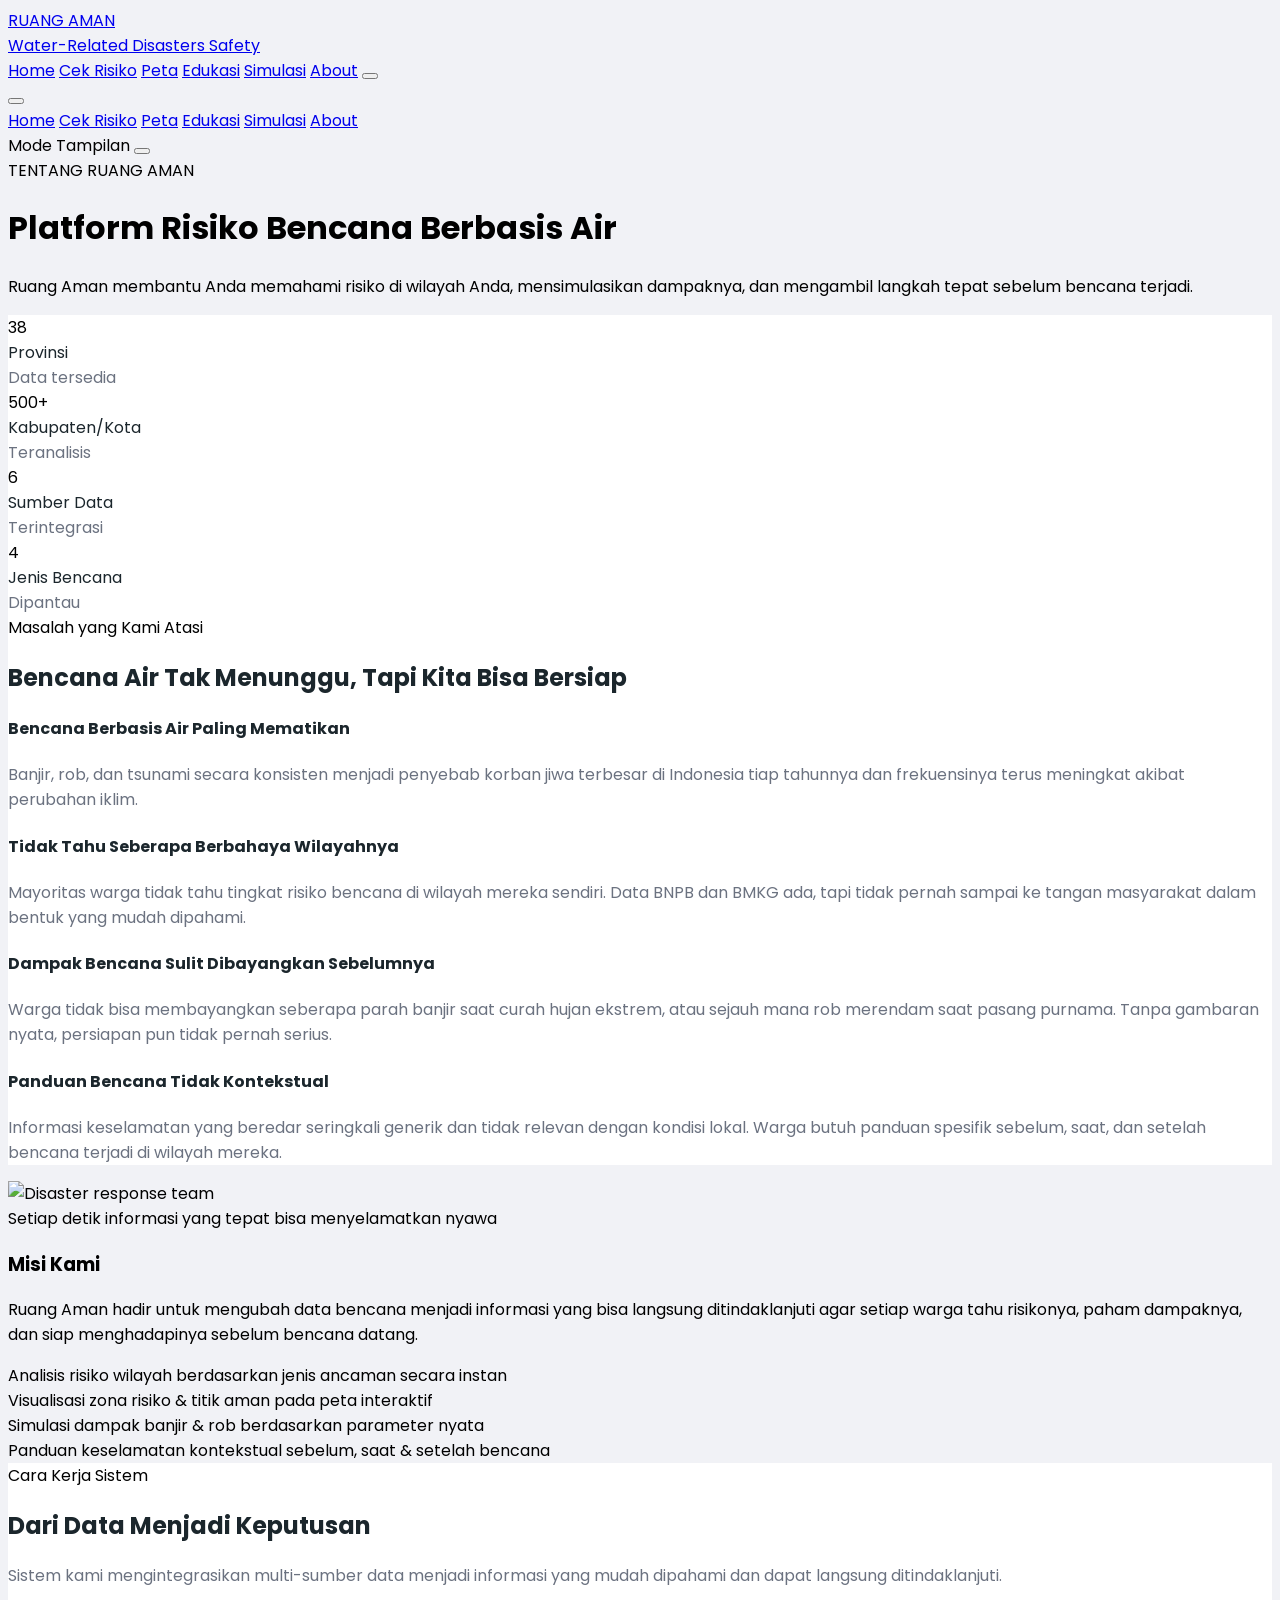
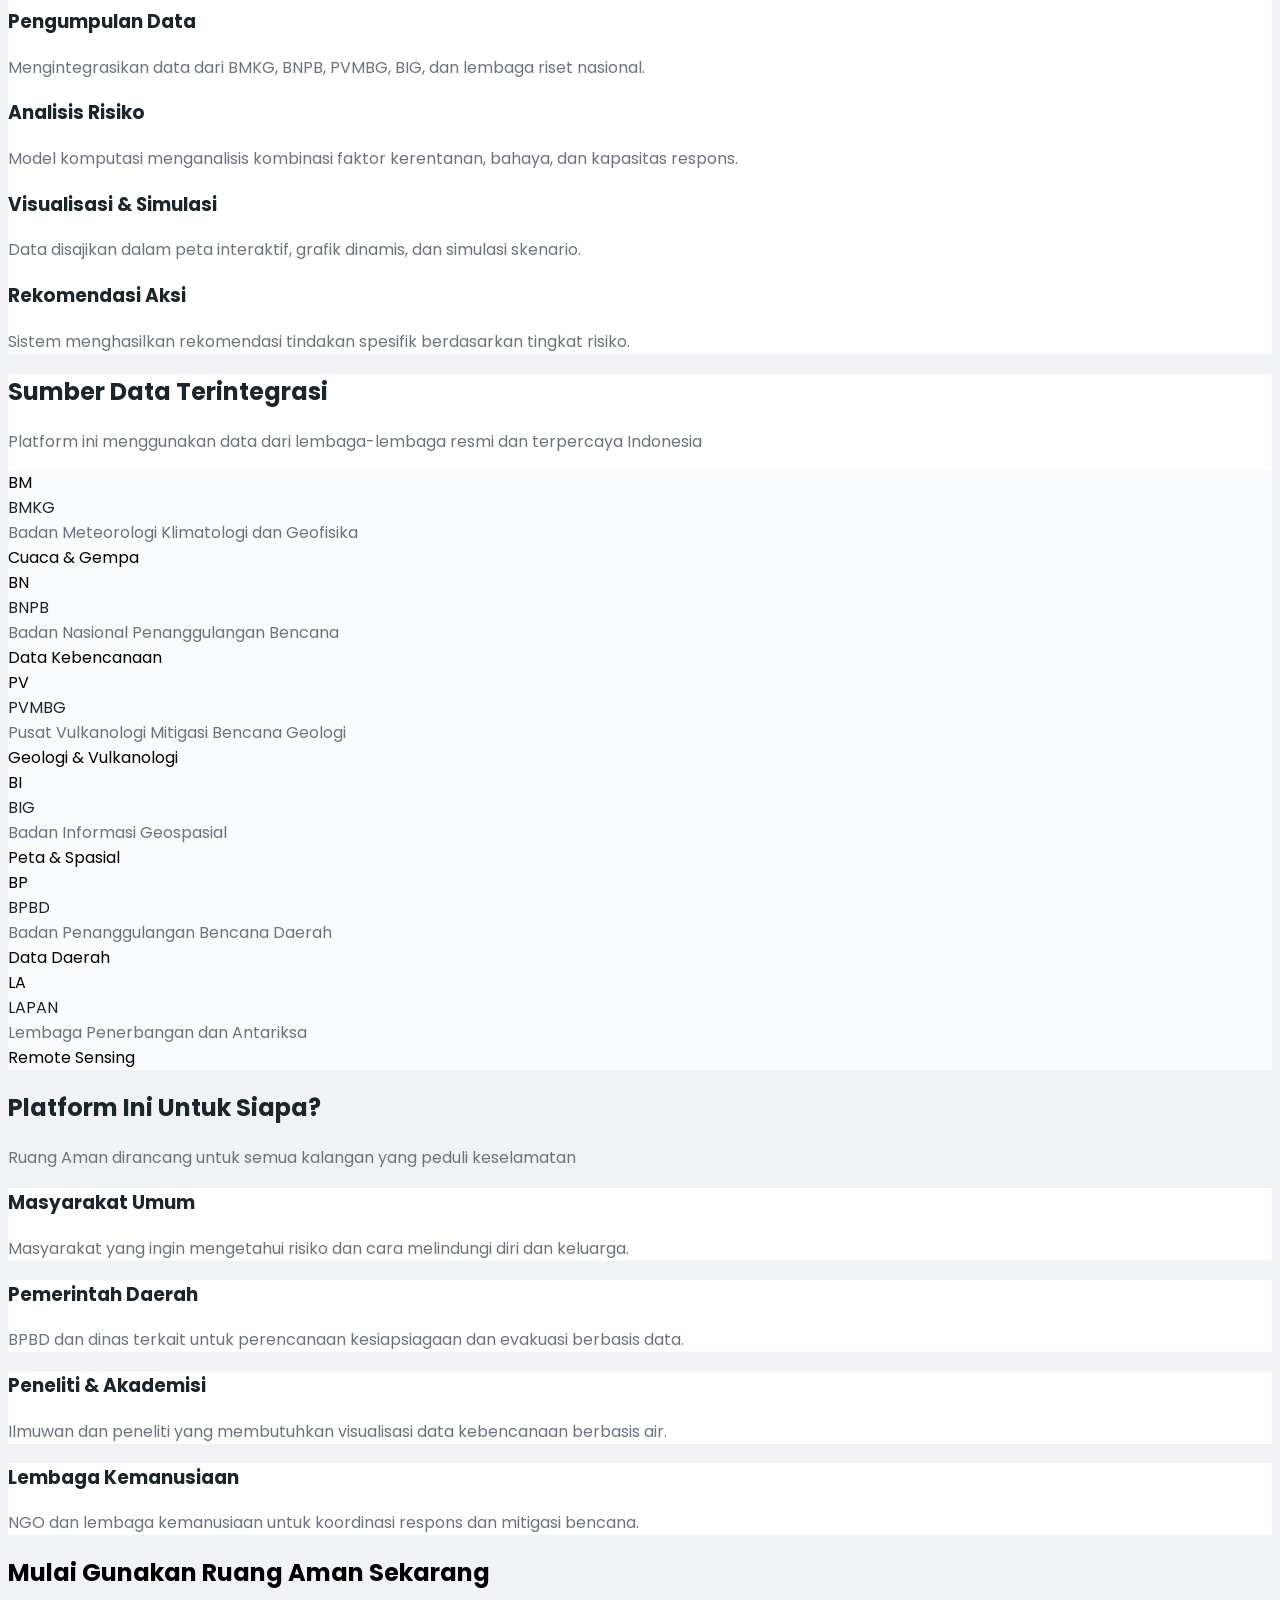
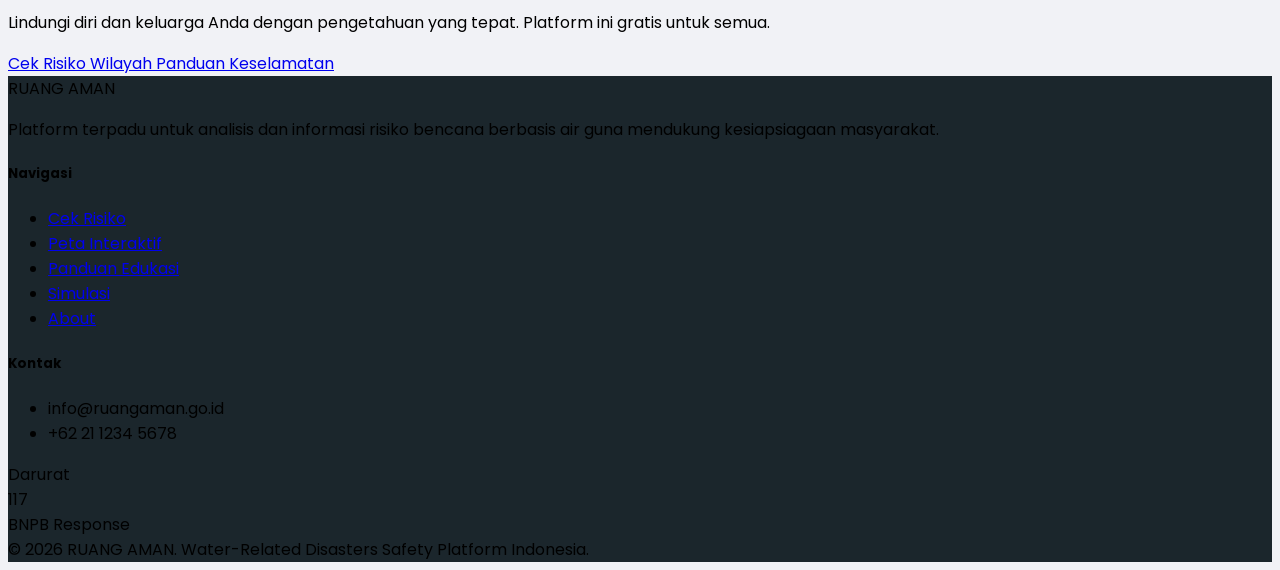
==== commit 4525a64f: "Update Copywriter" ====
--- a/about.html
+++ b/about.html
@@ -1,26 +1,24 @@
-<!DOCTYPE html>
+<!doctype html>
 <html lang="id" class="light">
-
-<head>
-    <meta charset="UTF-8">
-    <meta name="viewport" content="width=device-width, initial-scale=1.0">
-    <title>SIAPBENCANA - Tentang Kami</title>
+  <head>
+    <meta charset="UTF-8" />
+    <meta name="viewport" content="width=device-width, initial-scale=1.0" />
+    <title>RUANG AMAN - Tentang Kami</title>
     <script src="https://cdn.tailwindcss.com"></script>
     <script defer src="https://cdn.jsdelivr.net/npm/alpinejs@3.x.x/dist/cdn.min.js"></script>
-    <link href="https://fonts.googleapis.com/css2?family=Poppins:wght@400;500;600;700;800;900&display=swap"
-        rel="stylesheet">
-    <link rel="stylesheet" href="style.css">
+    <link href="https://fonts.googleapis.com/css2?family=Poppins:wght@400;500;600;700;800;900&display=swap" rel="stylesheet" />
+    <link rel="stylesheet" href="style.css" />
     <script src="https://unpkg.com/lucide@latest"></script>
 
     <script>
-        (function () {
-            const saved = localStorage.getItem('theme');
-            const prefersDark = window.matchMedia('(prefers-color-scheme: dark)').matches;
-            if (saved === 'dark' || (!saved && prefersDark)) {
-                document.documentElement.classList.remove('light');
-                document.documentElement.classList.add('dark');
-            }
-        })();
+      (function () {
+        const saved = localStorage.getItem("theme");
+        const prefersDark = window.matchMedia("(prefers-color-scheme: dark)").matches;
+        if (saved === "dark" || (!saved && prefersDark)) {
+          document.documentElement.classList.remove("light");
+          document.documentElement.classList.add("dark");
+        }
+      })();
     </script>
 
     <!-- <style>
@@ -260,9 +258,10 @@
             }
         }
     </style> -->
-</head>
-
-<body x-data="{
+  </head>
+
+  <body
+    x-data="{
     scrolled: false,
     mobileOpen: false,
     darkMode: document.documentElement.classList.contains('dark'),
@@ -277,611 +276,498 @@
         }
         setTimeout(() => lucide.createIcons(), 50);
     }
-}" @scroll.window="scrolled = (window.pageYOffset > 20)">
-
+}"
+    @scroll.window="scrolled = (window.pageYOffset > 20)"
+  >
     <!-- Navbar -->
-    <nav :class="scrolled ? 'bg-[#0A3D62]/95 border-b border-[#1DD1A1]/20 shadow-lg' : 'bg-[#0A3D62]'"
-        class="fixed top-0 left-0 right-0 z-[1000] backdrop-blur-md transition-all duration-300">
-        <div class="max-w-7xl mx-auto px-4 sm:px-6 h-[68px] flex items-center justify-between gap-3">
-            <a href="index.html" class="flex items-center gap-3 shrink-0">
-                <div
-                    class="w-10 h-10 rounded-xl bg-gradient-to-br from-[#1DD1A1] to-[#0A3D62] flex items-center justify-center shadow-lg">
-                    <i data-lucide="shield" class="text-white w-5 h-5"></i>
-                </div>
-                <div class="text-white">
-                    <div class="font-extrabold text-base leading-none">SIAPBENCANA</div>
-                    <div class="text-[10px] text-[#1DD1A1] tracking-widest leading-none uppercase">Coastal Safety</div>
-                </div>
-            </a>
-
-            <div class="hidden md:flex items-center gap-5 lg:gap-6">
-                <a href="index.html"
-                    class="text-sm font-medium text-white/80 hover:text-[#1DD1A1] transition-colors">Home</a>
-                <a href="cek-risiko.html"
-                    class="text-sm font-medium text-white/80 hover:text-[#1DD1A1] transition-colors">Cek Risiko</a>
-                <a href="peta.html"
-                    class="text-sm font-medium text-white/80 hover:text-[#1DD1A1] transition-colors">Peta</a>
-                <a href="edukasi.html"
-                    class="text-sm font-medium text-white/80 hover:text-[#1DD1A1] transition-colors">Edukasi</a>
-                <a href="simulasi.html"
-                    class="text-sm font-medium text-white/80 hover:text-[#1DD1A1] transition-colors">Simulasi</a>
-                <a href="about.html" class="text-sm font-medium text-[#1DD1A1]">About</a>
-
-                <button @click="toggleTheme()"
-                    class="relative w-16 h-8 rounded-full transition-colors duration-300 focus:outline-none"
-                    :class="darkMode ? 'bg-[#1DD1A1]' : 'bg-gray-600'"
-                    :title="darkMode ? 'Switch to Light Mode' : 'Switch to Dark Mode'">
-                    <span
-                        class="absolute top-1 w-6 h-6 bg-white rounded-full shadow-md transform transition-transform duration-300 flex items-center justify-center"
-                        :class="darkMode ? 'translate-x-8' : 'translate-x-1'">
-                        <i :data-lucide="darkMode ? 'moon' : 'sun'" class="w-3.5 h-3.5"
-                            :class="darkMode ? 'text-[#1DD1A1]' : 'text-yellow-500'"></i>
-                    </span>
-                </button>
-            </div>
-
-            <button @click="mobileOpen = !mobileOpen"
-                class="md:hidden flex flex-col justify-center items-center w-10 h-10 rounded-xl bg-white/10 hover:bg-white/20 transition-all gap-1.5"
-                aria-label="Toggle menu">
-                <span :class="mobileOpen ? 'rotate-45 translate-y-[7px]' : ''"
-                    class="block w-5 h-0.5 bg-white rounded-full transition-transform duration-200"></span>
-                <span :class="mobileOpen ? 'opacity-0 scale-x-0' : ''"
-                    class="block w-5 h-0.5 bg-white rounded-full transition-all duration-200"></span>
-                <span :class="mobileOpen ? '-rotate-45 -translate-y-[7px]' : ''"
-                    class="block w-5 h-0.5 bg-white rounded-full transition-transform duration-200"></span>
+    <nav :class="scrolled ? 'bg-[#0A3D62]/95 border-b border-[#1DD1A1]/20 shadow-lg' : 'bg-[#0A3D62]'" class="fixed top-0 left-0 right-0 z-[1000] backdrop-blur-md transition-all duration-300">
+      <div class="max-w-7xl mx-auto px-4 sm:px-6 h-[68px] flex items-center justify-between gap-3">
+        <a href="index.html" class="flex items-center gap-3 shrink-0">
+          <div class="w-10 h-10 rounded-xl bg-gradient-to-br from-[#1DD1A1] to-[#0A3D62] flex items-center justify-center shadow-lg">
+            <i data-lucide="shield" class="text-white w-5 h-5"></i>
+          </div>
+          <div class="text-white">
+            <div class="font-extrabold text-base leading-none">RUANG AMAN</div>
+            <div class="text-[10px] text-[#1DD1A1] tracking-widest leading-none uppercase">Water-Related Disasters Safety</div>
+          </div>
+        </a>
+
+        <div class="hidden md:flex items-center gap-5 lg:gap-6">
+          <a href="index.html" class="text-sm font-medium text-white/80 hover:text-[#1DD1A1] transition-colors">Home</a>
+          <a href="cek-risiko.html" class="text-sm font-medium text-white/80 hover:text-[#1DD1A1] transition-colors">Cek Risiko</a>
+          <a href="peta.html" class="text-sm font-medium text-white/80 hover:text-[#1DD1A1] transition-colors">Peta</a>
+          <a href="edukasi.html" class="text-sm font-medium text-white/80 hover:text-[#1DD1A1] transition-colors">Edukasi</a>
+          <a href="simulasi.html" class="text-sm font-medium text-white/80 hover:text-[#1DD1A1] transition-colors">Simulasi</a>
+          <a href="about.html" class="text-sm font-medium text-[#1DD1A1]">About</a>
+
+          <button
+            @click="toggleTheme()"
+            class="relative w-16 h-8 rounded-full transition-colors duration-300 focus:outline-none"
+            :class="darkMode ? 'bg-[#1DD1A1]' : 'bg-gray-600'"
+            :title="darkMode ? 'Switch to Light Mode' : 'Switch to Dark Mode'"
+          >
+            <span class="absolute top-1 w-6 h-6 bg-white rounded-full shadow-md transform transition-transform duration-300 flex items-center justify-center" :class="darkMode ? 'translate-x-8' : 'translate-x-1'">
+              <i :data-lucide="darkMode ? 'moon' : 'sun'" class="w-3.5 h-3.5" :class="darkMode ? 'text-[#1DD1A1]' : 'text-yellow-500'"></i>
+            </span>
+          </button>
+        </div>
+
+        <button @click="mobileOpen = !mobileOpen" class="md:hidden flex flex-col justify-center items-center w-10 h-10 rounded-xl bg-white/10 hover:bg-white/20 transition-all gap-1.5" aria-label="Toggle menu">
+          <span :class="mobileOpen ? 'rotate-45 translate-y-[7px]' : ''" class="block w-5 h-0.5 bg-white rounded-full transition-transform duration-200"></span>
+          <span :class="mobileOpen ? 'opacity-0 scale-x-0' : ''" class="block w-5 h-0.5 bg-white rounded-full transition-all duration-200"></span>
+          <span :class="mobileOpen ? '-rotate-45 -translate-y-[7px]' : ''" class="block w-5 h-0.5 bg-white rounded-full transition-transform duration-200"></span>
+        </button>
+      </div>
+
+      <!-- Mobile Menu -->
+      <div
+        x-show="mobileOpen"
+        x-transition:enter="transition ease-out duration-200"
+        x-transition:enter-start="opacity-0 -translate-y-2"
+        x-transition:enter-end="opacity-100 translate-y-0"
+        x-transition:leave="transition ease-in duration-150"
+        x-transition:leave-start="opacity-100 translate-y-0"
+        x-transition:leave-end="opacity-0 -translate-y-2"
+        class="md:hidden bg-[#0A3D62]/98 backdrop-blur-md border-t border-white/10 px-4 py-4"
+      >
+        <div class="flex flex-col gap-1">
+          <a href="index.html" class="text-white/80 font-medium text-sm px-3 py-2.5 rounded-xl hover:bg-white/10 hover:text-[#1DD1A1] transition-all">Home</a>
+          <a href="cek-risiko.html" class="text-white/80 font-medium text-sm px-3 py-2.5 rounded-xl hover:bg-white/10 hover:text-[#1DD1A1] transition-all">Cek Risiko</a>
+          <a href="peta.html" class="text-white/80 font-medium text-sm px-3 py-2.5 rounded-xl hover:bg-white/10 hover:text-[#1DD1A1] transition-all">Peta</a>
+          <a href="edukasi.html" class="text-white/80 font-medium text-sm px-3 py-2.5 rounded-xl hover:bg-white/10 hover:text-[#1DD1A1] transition-all">Edukasi</a>
+          <a href="simulasi.html" class="text-white/80 font-medium text-sm px-3 py-2.5 rounded-xl hover:bg-white/10 hover:text-[#1DD1A1] transition-all">Simulasi</a>
+          <a href="about.html" class="text-[#1DD1A1] font-semibold text-sm px-3 py-2.5 rounded-xl bg-white/5">About</a>
+
+          <div class="flex items-center justify-between px-3 py-2.5 mt-2 border-t border-white/10 pt-3">
+            <span class="text-sm font-medium text-white/80">Mode Tampilan</span>
+            <button
+              @click="toggleTheme()"
+              class="relative w-16 h-8 rounded-full transition-colors duration-300 focus:outline-none flex items-center"
+              :class="darkMode ? 'bg-[#1DD1A1]' : 'bg-gray-600'"
+              :title="darkMode ? 'Switch to Light Mode' : 'Switch to Dark Mode'"
+            >
+              <span class="absolute w-6 h-6 bg-white rounded-full shadow-md transition-transform duration-300 flex items-center justify-center" :class="darkMode ? 'translate-x-9' : 'translate-x-1'">
+                <i :data-lucide="darkMode ? 'moon' : 'sun'" class="w-3.5 h-3.5" :class="darkMode ? 'text-[#1DD1A1]' : 'text-yellow-500'"></i>
+              </span>
             </button>
-        </div>
-
-        <!-- Mobile Menu -->
-        <div x-show="mobileOpen" x-transition:enter="transition ease-out duration-200"
-            x-transition:enter-start="opacity-0 -translate-y-2" x-transition:enter-end="opacity-100 translate-y-0"
-            x-transition:leave="transition ease-in duration-150" x-transition:leave-start="opacity-100 translate-y-0"
-            x-transition:leave-end="opacity-0 -translate-y-2"
-            class="md:hidden bg-[#0A3D62]/98 backdrop-blur-md border-t border-white/10 px-4 py-4">
-            <div class="flex flex-col gap-1">
-                <a href="index.html"
-                    class="text-white/80 font-medium text-sm px-3 py-2.5 rounded-xl hover:bg-white/10 hover:text-[#1DD1A1] transition-all">Home</a>
-                <a href="cek-risiko.html"
-                    class="text-white/80 font-medium text-sm px-3 py-2.5 rounded-xl hover:bg-white/10 hover:text-[#1DD1A1] transition-all">Cek
-                    Risiko</a>
-                <a href="peta.html"
-                    class="text-white/80 font-medium text-sm px-3 py-2.5 rounded-xl hover:bg-white/10 hover:text-[#1DD1A1] transition-all">Peta</a>
-                <a href="edukasi.html"
-                    class="text-white/80 font-medium text-sm px-3 py-2.5 rounded-xl hover:bg-white/10 hover:text-[#1DD1A1] transition-all">Edukasi</a>
-                <a href="simulasi.html"
-                    class="text-white/80 font-medium text-sm px-3 py-2.5 rounded-xl hover:bg-white/10 hover:text-[#1DD1A1] transition-all">Simulasi</a>
-                <a href="about.html"
-                    class="text-[#1DD1A1] font-semibold text-sm px-3 py-2.5 rounded-xl bg-white/5">About</a>
-
-                <div class="flex items-center justify-between px-3 py-2.5 mt-2 border-t border-white/10 pt-3">
-                    <span class="text-sm font-medium text-white/80">Mode Tampilan</span>
-                    <button @click="toggleTheme()"
-                        class="relative w-16 h-8 rounded-full transition-colors duration-300 focus:outline-none flex items-center"
-                        :class="darkMode ? 'bg-[#1DD1A1]' : 'bg-gray-600'"
-                        :title="darkMode ? 'Switch to Light Mode' : 'Switch to Dark Mode'">
-
-                        <span
-                            class="absolute w-6 h-6 bg-white rounded-full shadow-md transition-transform duration-300 flex items-center justify-center"
-                            :class="darkMode ? 'translate-x-9' : 'translate-x-1'">
-                            <i :data-lucide="darkMode ? 'moon' : 'sun'" class="w-3.5 h-3.5"
-                                :class="darkMode ? 'text-[#1DD1A1]' : 'text-yellow-500'"></i>
-                        </span>
-                    </button>
-                </div>
-            </div>
-        </div>
+          </div>
+        </div>
+      </div>
     </nav>
 
     <!-- Main Content: About Page -->
     <div class="pt-[68px]">
-        <!-- Header -->
-        <div class="bg-[#0A3D62] px-6 pt-16 pb-20 md:px-8 relative overflow-hidden">
-            <div class="absolute top-[-100px] right-[-100px] w-[400px] h-[400px] rounded-full bg-[#1DD1A1]/5"></div>
-            <div class="max-w-6xl mx-auto relative">
-                <div class="opacity-0 animate-fadeInUp">
-                    <div
-                        class="inline-flex items-center gap-2 bg-[#1DD1A1]/20 border border-[#1DD1A1]/40 rounded-full px-4 py-1.5 mb-5">
-                        <i data-lucide="shield" class="w-3.5 h-3.5 text-[#1DD1A1]"></i>
-                        <span class="text-[#1DD1A1] text-xs font-semibold tracking-wide">TENTANG SIAPPESISIR</span>
-                    </div>
-                    <h1 class="text-white font-extrabold text-4xl md:text-5xl leading-tight mb-4 max-w-3xl">
-                        Platform Kesiapsiagaan Bencana Pesisir Indonesia
-                    </h1>
-                    <p class="text-white/65 text-base max-w-xl leading-relaxed">
-                        SiapPesisir adalah platform digital berbasis data yang membantu masyarakat, pemerintah, dan
-                        peneliti memahami risiko bencana di wilayah pesisir Indonesia.
-                    </p>
+      <!-- Header -->
+      <div class="bg-[#0A3D62] px-6 pt-16 pb-20 md:px-8 relative overflow-hidden">
+        <div class="absolute top-[-100px] right-[-100px] w-[400px] h-[400px] rounded-full bg-[#1DD1A1]/5"></div>
+        <div class="max-w-6xl mx-auto relative">
+          <div class="opacity-0 animate-fadeInUp">
+            <div class="inline-flex items-center gap-2 bg-[#1DD1A1]/20 border border-[#1DD1A1]/40 rounded-full px-4 py-1.5 mb-5">
+              <i data-lucide="shield" class="w-3.5 h-3.5 text-[#1DD1A1]"></i>
+              <span class="text-[#1DD1A1] text-xs font-semibold tracking-wide">TENTANG RUANG AMAN</span>
+            </div>
+            <h1 class="text-white font-extrabold text-4xl md:text-5xl leading-tight mb-4 max-w-3xl">Platform Risiko Bencana Berbasis Air</h1>
+            <p class="text-white/65 text-base max-w-2xl leading-relaxed">Ruang Aman membantu Anda memahami risiko di wilayah Anda, mensimulasikan dampaknya, dan mengambil langkah tepat sebelum bencana terjadi.</p>
+          </div>
+        </div>
+      </div>
+
+      <!-- Main Content Container -->
+      <div class="max-w-6xl mx-auto px-4 md:px-6 -mt-12 pb-20">
+        <!-- Stats Banner -->
+        <div class="card-bg rounded-2xl p-7 md:p-8 shadow-lg mb-10 grid grid-cols-2 md:grid-cols-4 gap-6 animate-fadeInUp">
+          <!-- Stat 1 -->
+          <div class="text-center opacity-0 animate-fadeInUp delay-100">
+            <div class="font-extrabold text-4xl text-[#1DD1A1] leading-none mb-1">38</div>
+            <div class="font-semibold text-sm text-primary mb-0.5">Provinsi</div>
+            <div class="text-xs text-muted">Data tersedia</div>
+          </div>
+          <!-- Stat 2 -->
+          <div class="text-center opacity-0 animate-fadeInUp delay-200">
+            <div class="font-extrabold text-4xl text-[#FFC312] leading-none mb-1">500+</div>
+            <div class="font-semibold text-sm text-primary mb-0.5">Kabupaten/Kota</div>
+            <div class="text-xs text-muted">Teranalisis</div>
+          </div>
+          <!-- Stat 3 -->
+          <div class="text-center opacity-0 animate-fadeInUp delay-300">
+            <div class="font-extrabold text-4xl text-[#0A3D62] dark:text-[#1DD1A1] leading-none mb-1">6</div>
+            <div class="font-semibold text-sm text-primary mb-0.5">Sumber Data</div>
+            <div class="text-xs text-muted">Terintegrasi</div>
+          </div>
+          <!-- Stat 4 -->
+          <div class="text-center opacity-0 animate-fadeInUp delay-400">
+            <div class="font-extrabold text-4xl text-[#FF9F43] leading-none mb-1">4</div>
+            <div class="font-semibold text-sm text-primary mb-0.5">Jenis Bencana</div>
+            <div class="text-xs text-muted">Dipantau</div>
+          </div>
+        </div>
+
+        <!-- Problem Statement Grid -->
+        <div class="grid grid-cols-1 lg:grid-cols-2 gap-6 mb-10 about-grid">
+          <!-- Left: Problems -->
+          <div class="card-bg rounded-2xl p-8 shadow-lg opacity-0 animate-slideInLeft">
+            <span class="inline-block bg-[#EE5253]/10 text-[#EE5253] text-[11px] font-bold px-4 py-1.5 rounded-full uppercase tracking-wider mb-4"> Masalah yang Kami Atasi </span>
+            <h2 class="font-bold text-2xl text-primary mb-6 leading-tight">Bencana Air Tak Menunggu, <span class="text-[#EE5253]">Tapi Kita Bisa Bersiap</span></h2>
+
+            <!-- Problem 1 -->
+            <div class="flex gap-4 mb-5 items-start opacity-0 animate-fadeInUp delay-100">
+              <div class="w-11 h-11 rounded-xl bg-[#0A3D62]/10 dark:bg-[#1DD1A1]/10 flex items-center justify-center shrink-0">
+                <i data-lucide="waves" class="w-5 h-5 text-[#0A3D62] dark:text-[#1DD1A1]"></i>
+              </div>
+              <div>
+                <h4 class="font-bold text-sm text-primary mb-1">Bencana Berbasis Air Paling Mematikan</h4>
+                <p class="text-xs text-muted leading-relaxed">Banjir, rob, dan tsunami secara konsisten menjadi penyebab korban jiwa terbesar di Indonesia tiap tahunnya dan frekuensinya terus meningkat akibat perubahan iklim.</p>
+              </div>
+            </div>
+
+            <!-- Problem 2 -->
+            <div class="flex gap-4 mb-5 items-start opacity-0 animate-fadeInUp delay-200">
+              <div class="w-11 h-11 rounded-xl bg-[#FF9F43]/10 flex items-center justify-center shrink-0">
+                <i data-lucide="map" class="w-5 h-5 text-[#FF9F43]"></i>
+              </div>
+              <div>
+                <h4 class="font-bold text-sm text-primary mb-1">Tidak Tahu Seberapa Berbahaya Wilayahnya</h4>
+                <p class="text-xs text-muted leading-relaxed">
+                  Mayoritas warga tidak tahu tingkat risiko bencana di wilayah mereka sendiri. Data BNPB dan BMKG ada, tapi tidak pernah sampai ke tangan masyarakat dalam bentuk yang mudah dipahami.
+                </p>
+              </div>
+            </div>
+
+            <!-- Problem 3 -->
+            <div class="flex gap-4 mb-5 items-start opacity-0 animate-fadeInUp delay-300">
+              <div class="w-11 h-11 rounded-xl bg-[#EE5253]/10 flex items-center justify-center shrink-0">
+                <i data-lucide="cloud-rain" class="w-5 h-5 text-[#EE5253]"></i>
+              </div>
+              <div>
+                <h4 class="font-bold text-sm text-primary mb-1">Dampak Bencana Sulit Dibayangkan Sebelumnya</h4>
+                <p class="text-xs text-muted leading-relaxed">
+                  Warga tidak bisa membayangkan seberapa parah banjir saat curah hujan ekstrem, atau sejauh mana rob merendam saat pasang purnama. Tanpa gambaran nyata, persiapan pun tidak pernah serius.
+                </p>
+              </div>
+            </div>
+
+            <!-- Problem 4 -->
+            <div class="flex gap-4 items-start opacity-0 animate-fadeInUp delay-[400ms]">
+              <div class="w-11 h-11 rounded-xl bg-[#1DD1A1]/10 flex items-center justify-center shrink-0">
+                <i data-lucide="book-x" class="w-5 h-5 text-[#1DD1A1]"></i>
+              </div>
+              <div>
+                <h4 class="font-bold text-sm text-primary mb-1">Panduan Bencana Tidak Kontekstual</h4>
+                <p class="text-xs text-muted leading-relaxed">
+                  Informasi keselamatan yang beredar seringkali generik dan tidak relevan dengan kondisi lokal. Warga butuh panduan spesifik sebelum, saat, dan setelah bencana terjadi di wilayah mereka.
+                </p>
+              </div>
+            </div>
+          </div>
+
+          <!-- Right: Image + Mission -->
+          <div class="flex flex-col gap-5">
+            <!-- Image -->
+            <div class="rounded-2xl overflow-hidden h-[220px] relative opacity-0 animate-slideInRight">
+              <img src="https://img.antarafoto.com/cache/1200x799/2024/03/15/evakuasi-korban-banjir-di-semarang-1amt0-dom.jpg" alt="Disaster response team" class="w-full h-full object-cover" />
+              <div class="absolute inset-0 bg-gradient-to-t from-[#0A3D62]/70 via-transparent to-transparent"></div>
+              <div class="absolute bottom-4 left-5 right-5 text-white font-semibold text-sm">Setiap detik informasi yang tepat bisa menyelamatkan nyawa</div>
+            </div>
+
+            <!-- Mission Card -->
+            <div class="bg-gradient-to-br from-[#0A3D62] to-[#1565a0] rounded-2xl p-7 shadow-lg flex-1 opacity-0 animate-slideInRight delay-200">
+              <i data-lucide="shield-check" class="w-7 h-7 text-[#1DD1A1] mb-4"></i>
+              <h3 class="font-bold text-lg text-white mb-3">Misi Kami</h3>
+              <p class="text-white/75 text-sm leading-relaxed mb-5">
+                Ruang Aman hadir untuk mengubah data bencana menjadi informasi yang bisa langsung ditindaklanjuti agar setiap warga tahu risikonya, paham dampaknya, dan siap menghadapinya sebelum bencana datang.
+              </p>
+              <div class="space-y-2">
+                <div class="flex gap-2 items-center">
+                  <i data-lucide="check-circle" class="w-4 h-4 text-[#1DD1A1]"></i>
+                  <span class="text-white/85 text-xs">Analisis risiko wilayah berdasarkan jenis ancaman secara instan</span>
                 </div>
-            </div>
-        </div>
-
-        <!-- Main Content Container -->
-        <div class="max-w-6xl mx-auto px-4 md:px-6 -mt-12 pb-20">
-            <!-- Stats Banner -->
-            <div
-                class="card-bg rounded-2xl p-7 md:p-8 shadow-lg mb-10 grid grid-cols-2 md:grid-cols-4 gap-6 animate-fadeInUp">
-                <!-- Stat 1 -->
-                <div class="text-center opacity-0 animate-fadeInUp delay-100">
-                    <div class="font-extrabold text-4xl text-[#1DD1A1] leading-none mb-1">27</div>
-                    <div class="font-semibold text-sm text-primary mb-0.5">Provinsi</div>
-                    <div class="text-xs text-muted">Data tersedia</div>
+                <div class="flex gap-2 items-center">
+                  <i data-lucide="check-circle" class="w-4 h-4 text-[#1DD1A1]"></i>
+                  <span class="text-white/85 text-xs">Visualisasi zona risiko & titik aman pada peta interaktif</span>
                 </div>
-                <!-- Stat 2 -->
-                <div class="text-center opacity-0 animate-fadeInUp delay-200">
-                    <div class="font-extrabold text-4xl text-[#FFC312] leading-none mb-1">500+</div>
-                    <div class="font-semibold text-sm text-primary mb-0.5">Kabupaten/Kota</div>
-                    <div class="text-xs text-muted">Teranalisis</div>
+                <div class="flex gap-2 items-center">
+                  <i data-lucide="check-circle" class="w-4 h-4 text-[#1DD1A1]"></i>
+                  <span class="text-white/85 text-xs">Simulasi dampak banjir & rob berdasarkan parameter nyata</span>
                 </div>
-                <!-- Stat 3 -->
-                <div class="text-center opacity-0 animate-fadeInUp delay-300">
-                    <div class="font-extrabold text-4xl text-[#0A3D62] dark:text-[#1DD1A1] leading-none mb-1">6</div>
-                    <div class="font-semibold text-sm text-primary mb-0.5">Sumber Data</div>
-                    <div class="text-xs text-muted">Terintegrasi</div>
+                <div class="flex gap-2 items-center">
+                  <i data-lucide="check-circle" class="w-4 h-4 text-[#1DD1A1]"></i>
+                  <span class="text-white/85 text-xs">Panduan keselamatan kontekstual sebelum, saat & setelah bencana</span>
                 </div>
-                <!-- Stat 4 -->
-                <div class="text-center opacity-0 animate-fadeInUp delay-400">
-                    <div class="font-extrabold text-4xl text-[#FF9F43] leading-none mb-1">4</div>
-                    <div class="font-semibold text-sm text-primary mb-0.5">Jenis Bencana</div>
-                    <div class="text-xs text-muted">Dipantau</div>
-                </div>
-            </div>
-
-            <!-- Problem Statement Grid -->
-            <div class="grid grid-cols-1 lg:grid-cols-2 gap-6 mb-10 about-grid">
-                <!-- Left: Problems -->
-                <div class="card-bg rounded-2xl p-8 shadow-lg opacity-0 animate-slideInLeft">
-                    <span
-                        class="inline-block bg-[#EE5253]/10 text-[#EE5253] text-[11px] font-bold px-4 py-1.5 rounded-full uppercase tracking-wider mb-4">
-                        Masalah yang Kami Atasi
-                    </span>
-                    <h2 class="font-bold text-2xl text-primary mb-6 leading-tight">
-                        Indonesia Rentan, <span class="text-[#EE5253]">Masyarakat Perlu Siap</span>
-                    </h2>
-
-                    <!-- Problem 1 -->
-                    <div class="flex gap-4 mb-5 items-start opacity-0 animate-fadeInUp delay-100">
-                        <div
-                            class="w-11 h-11 rounded-xl bg-[#0A3D62]/10 dark:bg-[#1DD1A1]/10 flex items-center justify-center shrink-0">
-                            <i data-lucide="waves" class="w-5 h-5 text-[#0A3D62] dark:text-[#1DD1A1]"></i>
-                        </div>
-                        <div>
-                            <h4 class="font-bold text-sm text-primary mb-1">Ancaman Pesisir Meningkat</h4>
-                            <p class="text-xs text-muted leading-relaxed">Lebih dari 60% populasi Indonesia tinggal
-                                di wilayah pesisir yang rentan terhadap banjir, rob, gempa, dan tsunami.</p>
-                        </div>
-                    </div>
-
-                    <!-- Problem 2 -->
-                    <div class="flex gap-4 mb-5 items-start opacity-0 animate-fadeInUp delay-200">
-                        <div class="w-11 h-11 rounded-xl bg-[#FF9F43]/10 flex items-center justify-center shrink-0">
-                            <i data-lucide="activity" class="w-5 h-5 text-[#FF9F43]"></i>
-                        </div>
-                        <div>
-                            <h4 class="font-bold text-sm text-primary mb-1">Kurangnya Informasi Risiko</h4>
-                            <p class="text-xs text-muted leading-relaxed">Masyarakat seringkali tidak memiliki akses
-                                terhadap informasi risiko bencana yang mudah dipahami di wilayah mereka.</p>
-                        </div>
-                    </div>
-
-                    <!-- Problem 3 -->
-                    <div class="flex gap-4 items-start opacity-0 animate-fadeInUp delay-300">
-                        <div class="w-11 h-11 rounded-xl bg-[#EE5253]/10 flex items-center justify-center shrink-0">
-                            <i data-lucide="users" class="w-5 h-5 text-[#EE5253]"></i>
-                        </div>
-                        <div>
-                            <h4 class="font-bold text-sm text-primary mb-1">Rendahnya Kesiapsiagaan</h4>
-                            <p class="text-xs text-muted leading-relaxed">Survei menunjukkan bahwa kurang dari 30%
-                                rumah tangga pesisir memiliki rencana evakuasi yang jelas.</p>
-                        </div>
-                    </div>
-                </div>
-
-                <!-- Right: Image + Mission -->
-                <div class="flex flex-col gap-5">
-                    <!-- Image -->
-                    <div class="rounded-2xl overflow-hidden h-[220px] relative opacity-0 animate-slideInRight">
-                        <img src="https://images.unsplash.com/photo-1616680214429-d79397e56688?crop=entropy&cs=tinysrgb&fit=max&fm=jpg&ixid=M3w3Nzg4Nzd8MHwxfHNlYXJjaHwxfHx0c3VuYW1pJTIwZWFydGhxdWFrZSUyMGRpc2FzdGVyJTIwcmVzcG9uc2UlMjB0ZWFtfGVufDF8fHx8MTc3MTc0MDI2Mnww&ixlib=rb-4.1.0&q=80&w=1080"
-                            alt="Disaster response team" class="w-full h-full object-cover">
-                        <div class="absolute inset-0 bg-gradient-to-t from-[#0A3D62]/70 via-transparent to-transparent">
-                        </div>
-                        <div class="absolute bottom-4 left-5 right-5 text-white font-semibold text-sm">
-                            Tim respons darurat siap melindungi masyarakat pesisir
-                        </div>
-                    </div>
-
-                    <!-- Mission Card -->
-                    <div
-                        class="bg-gradient-to-br from-[#0A3D62] to-[#1565a0] rounded-2xl p-7 shadow-lg flex-1 opacity-0 animate-slideInRight delay-200">
-                        <i data-lucide="award" class="w-7 h-7 text-[#1DD1A1] mb-4"></i>
-                        <h3 class="font-bold text-lg text-white mb-3">Misi Kami</h3>
-                        <p class="text-white/75 text-sm leading-relaxed mb-5">
-                            Mengurangi risiko dan dampak bencana pesisir melalui penyediaan informasi risiko yang
-                            akurat, mudah diakses, dan dapat ditindaklanjuti oleh semua lapisan masyarakat Indonesia.
-                        </p>
-                        <div class="space-y-2">
-                            <div class="flex gap-2 items-center">
-                                <i data-lucide="check-circle" class="w-4 h-4 text-[#1DD1A1]"></i>
-                                <span class="text-white/85 text-xs">Berbasis data ilmiah terpercaya</span>
-                            </div>
-                            <div class="flex gap-2 items-center">
-                                <i data-lucide="check-circle" class="w-4 h-4 text-[#1DD1A1]"></i>
-                                <span class="text-white/85 text-xs">Mudah digunakan tanpa keahlian teknis</span>
-                            </div>
-                            <div class="flex gap-2 items-center">
-                                <i data-lucide="check-circle" class="w-4 h-4 text-[#1DD1A1]"></i>
-                                <span class="text-white/85 text-xs">Gratis untuk semua masyarakat</span>
-                            </div>
-                            <div class="flex gap-2 items-center">
-                                <i data-lucide="check-circle" class="w-4 h-4 text-[#1DD1A1]"></i>
-                                <span class="text-white/85 text-xs">Tersedia 24/7 tanpa gangguan</span>
-                            </div>
-                        </div>
-                    </div>
-                </div>
-            </div>
-
-            <!-- How It Works -->
-            <div class="card-bg rounded-2xl p-8 md:p-10 shadow-lg mb-10 opacity-0 animate-fadeInUp">
-                <div class="text-center mb-10">
-                    <span
-                        class="inline-block bg-[#1DD1A1]/10 text-[#0A8F6C] dark:text-[#1DD1A1] text-[11px] font-bold px-4 py-1.5 rounded-full uppercase tracking-wider mb-3">
-                        Cara Kerja Sistem
-                    </span>
-                    <h2 class="font-bold text-2xl md:text-3xl text-primary mb-3">Dari Data Menjadi Keputusan</h2>
-                    <p class="text-sm text-muted max-w-md mx-auto leading-relaxed">
-                        Sistem kami mengintegrasikan multi-sumber data menjadi informasi yang mudah dipahami dan dapat
-                        langsung ditindaklanjuti.
-                    </p>
-                </div>
-
-                <!-- Steps Grid -->
-                <div class="grid grid-cols-1 sm:grid-cols-2 lg:grid-cols-4 gap-0 relative">
-                    <!-- Connecting line (hidden on mobile) -->
-                    <!-- <div class="connecting-line hidden lg:block"></div> -->
-
-                    <!-- Step 1 -->
-                    <div class="text-center p-6 relative z-10 opacity-0 animate-fadeInUp delay-100">
-                        <div
-                            class="w-16 h-16 rounded-xl bg-gradient-to-br from-[#0A3D62]/10 to-[#0A3D62]/20 dark:from-[#1DD1A1]/10 dark:to-[#1DD1A1]/20 border-2 border-[#0A3D62]/30 dark:border-[#1DD1A1]/30 flex items-center justify-center mx-auto mb-5 relative">
-                            <i data-lucide="database" class="w-7 h-7 text-[#0A3D62] dark:text-[#1DD1A1]"></i>
-                        </div>
-                        <h3 class="font-bold text-sm text-primary mb-2">Pengumpulan Data</h3>
-                        <p class="text-xs text-muted leading-relaxed">Mengintegrasikan data dari BMKG, BNPB, PVMBG,
-                            BIG, dan lembaga riset nasional.</p>
-                    </div>
-
-                    <!-- Step 2 -->
-                    <div class="text-center p-6 relative z-10 opacity-0 animate-fadeInUp delay-200">
-                        <div
-                            class="w-16 h-16 rounded-xl bg-gradient-to-br from-[#1565a0]/10 to-[#1565a0]/20 dark:from-[#1DD1A1]/10 dark:to-[#1DD1A1]/20 border-2 border-[#1565a0]/30 dark:border-[#1DD1A1]/30 flex items-center justify-center mx-auto mb-5 relative">
-                            <i data-lucide="cpu" class="w-7 h-7 text-[#1565a0] dark:text-[#1DD1A1]"></i>
-                        </div>
-                        <h3 class="font-bold text-sm text-primary mb-2">Analisis Risiko</h3>
-                        <p class="text-xs text-muted leading-relaxed">Model komputasi menganalisis kombinasi faktor
-                            kerentanan, bahaya, dan kapasitas respons.</p>
-                    </div>
-
-                    <!-- Step 3 -->
-                    <div class="text-center p-6 relative z-10 opacity-0 animate-fadeInUp delay-300">
-                        <div
-                            class="w-16 h-16 rounded-xl bg-gradient-to-br from-[#1DD1A1]/10 to-[#1DD1A1]/20 border-2 border-[#1DD1A1]/30 flex items-center justify-center mx-auto mb-5 relative">
-                            <i data-lucide="bar-chart-2" class="w-7 h-7 text-[#1DD1A1]"></i>
-                        </div>
-                        <h3 class="font-bold text-sm text-primary mb-2">Visualisasi & Simulasi</h3>
-                        <p class="text-xs text-muted leading-relaxed">Data disajikan dalam peta interaktif, grafik
-                            dinamis, dan simulasi skenario.</p>
-                    </div>
-
-                    <!-- Step 4 -->
-                    <div class="text-center p-6 relative z-10 opacity-0 animate-fadeInUp delay-400">
-                        <div
-                            class="w-16 h-16 rounded-xl bg-gradient-to-br from-[#1DD1A1]/10 to-[#1DD1A1]/20 border-2 border-[#1DD1A1]/30 flex items-center justify-center mx-auto mb-5 relative">
-                            <i data-lucide="check-circle" class="w-7 h-7 text-[#1DD1A1]"></i>
-                        </div>
-                        <h3 class="font-bold text-sm text-primary mb-2">Rekomendasi Aksi</h3>
-                        <p class="text-xs text-muted leading-relaxed">Sistem menghasilkan rekomendasi tindakan
-                            spesifik berdasarkan tingkat risiko.</p>
-                    </div>
-                </div>
-
-                <!-- Flow Diagram -->
-                <div class="mt-8 item-bg rounded-xl p-5 flex items-center justify-center gap-3 flex-wrap">
-                    <!-- Data -->
-                    <div class="card-bg rounded-lg p-4 text-center shadow-sm border min-w-[100px]">
-                        <i data-lucide="database" class="w-5 h-5 text-[#0A3D62] dark:text-[#1DD1A1] mx-auto mb-1"></i>
-                        <div class="text-[11px] font-semibold text-primary leading-tight whitespace-pre-line">Data
-                            BMKG<br>& BNPB</div>
-                    </div>
-                    <i data-lucide="arrow-right" class="w-4 h-4 text-muted"></i>
-                    <!-- Analisis -->
-                    <div class="card-bg rounded-lg p-4 text-center shadow-sm border min-w-[100px]">
-                        <i data-lucide="cpu" class="w-5 h-5 text-[#1565a0] dark:text-[#1DD1A1] mx-auto mb-1"></i>
-                        <div class="text-[11px] font-semibold text-primary leading-tight whitespace-pre-line">
-                            Model<br>Analisis</div>
-                    </div>
-                    <i data-lucide="arrow-right" class="w-4 h-4 text-muted"></i>
-                    <!-- Visualisasi -->
-                    <div class="card-bg rounded-lg p-4 text-center shadow-sm border min-w-[100px]">
-                        <i data-lucide="layers" class="w-5 h-5 text-[#1DD1A1] mx-auto mb-1"></i>
-                        <div class="text-[11px] font-semibold text-primary leading-tight whitespace-pre-line">
-                            Visualisasi<br>Interaktif</div>
-                    </div>
-                    <i data-lucide="arrow-right" class="w-4 h-4 text-muted"></i>
-                    <!-- Rekomendasi -->
-                    <div class="card-bg rounded-lg p-4 text-center shadow-sm border min-w-[100px]">
-                        <i data-lucide="file-text" class="w-5 h-5 text-[#1DD1A1] mx-auto mb-1"></i>
-                        <div class="text-[11px] font-semibold text-primary leading-tight whitespace-pre-line">
-                            Rekomendasi<br>Aksi</div>
-                    </div>
-                </div>
-            </div>
-
-            <!-- Data Sources -->
-            <div class="card-bg rounded-2xl p-8 shadow-lg mb-14 opacity-0 animate-fadeInUp">
-                <h2 class="font-bold text-xl text-primary mb-1">Sumber Data Terintegrasi</h2>
-                <p class="text-sm text-muted mb-6">Platform ini menggunakan data dari lembaga-lembaga resmi dan
-                    terpercaya Indonesia</p>
-
-                <div class="grid grid-cols-1 md:grid-cols-2 gap-4">
-                    <!-- BMKG -->
-                    <div
-                        class="item-bg rounded-xl p-5 border-2 border-[#0A3D62]/20 dark:border-[#1DD1A1]/20 flex gap-4 items-center hover-lift cursor-default opacity-0 animate-fadeInUp delay-100">
-                        <div
-                            class="w-12 h-12 rounded-xl bg-[#0A3D62]/10 dark:bg-[#1DD1A1]/10 flex items-center justify-center shrink-0 font-extrabold text-sm text-[#0A3D62] dark:text-[#1DD1A1]">
-                            BM</div>
-                        <div>
-                            <div class="font-bold text-sm text-primary mb-0.5">BMKG</div>
-                            <div class="text-xs text-muted mb-1">Badan Meteorologi Klimatologi dan Geofisika</div>
-                            <span
-                                class="bg-[#0A3D62]/10 dark:bg-[#1DD1A1]/10 text-[#0A3D62] dark:text-[#1DD1A1] text-[10px] font-bold px-2 py-0.5 rounded-full">Cuaca
-                                & Gempa</span>
-                        </div>
-                    </div>
-
-                    <!-- BNPB -->
-                    <div
-                        class="item-bg rounded-xl p-5 border-2 border-[#EE5253]/20 flex gap-4 items-center hover-lift cursor-default opacity-0 animate-fadeInUp delay-200">
-                        <div
-                            class="w-12 h-12 rounded-xl bg-[#EE5253]/10 flex items-center justify-center shrink-0 font-extrabold text-sm text-[#EE5253]">
-                            BN</div>
-                        <div>
-                            <div class="font-bold text-sm text-primary mb-0.5">BNPB</div>
-                            <div class="text-xs text-muted mb-1">Badan Nasional Penanggulangan Bencana</div>
-                            <span
-                                class="bg-[#EE5253]/10 text-[#EE5253] text-[10px] font-bold px-2 py-0.5 rounded-full">Data
-                                Kebencanaan</span>
-                        </div>
-                    </div>
-
-                    <!-- PVMBG -->
-                    <div
-                        class="item-bg rounded-xl p-5 border-2 border-[#FF9F43]/20 flex gap-4 items-center hover-lift cursor-default opacity-0 animate-fadeInUp delay-300">
-                        <div
-                            class="w-12 h-12 rounded-xl bg-[#FF9F43]/10 flex items-center justify-center shrink-0 font-extrabold text-sm text-[#FF9F43]">
-                            PV</div>
-                        <div>
-                            <div class="font-bold text-sm text-primary mb-0.5">PVMBG</div>
-                            <div class="text-xs text-muted mb-1">Pusat Vulkanologi Mitigasi Bencana Geologi</div>
-                            <span
-                                class="bg-[#FF9F43]/10 text-[#FF9F43] text-[10px] font-bold px-2 py-0.5 rounded-full">Geologi
-                                & Vulkanologi</span>
-                        </div>
-                    </div>
-
-                    <!-- BIG -->
-                    <div
-                        class="item-bg rounded-xl p-5 border-2 border-[#1DD1A1]/20 flex gap-4 items-center hover-lift cursor-default opacity-0 animate-fadeInUp delay-400">
-                        <div
-                            class="w-12 h-12 rounded-xl bg-[#1DD1A1]/10 flex items-center justify-center shrink-0 font-extrabold text-sm text-[#1DD1A1]">
-                            BI</div>
-                        <div>
-                            <div class="font-bold text-sm text-primary mb-0.5">BIG</div>
-                            <div class="text-xs text-muted mb-1">Badan Informasi Geospasial</div>
-                            <span
-                                class="bg-[#1DD1A1]/10 text-[#1DD1A1] text-[10px] font-bold px-2 py-0.5 rounded-full">Peta
-                                & Spasial</span>
-                        </div>
-                    </div>
-
-                    <!-- BPBD -->
-                    <div
-                        class="item-bg rounded-xl p-5 border-2 border-[#FFC312]/20 flex gap-4 items-center hover-lift cursor-default opacity-0 animate-fadeInUp delay-500">
-                        <div
-                            class="w-12 h-12 rounded-xl bg-[#FFC312]/10 flex items-center justify-center shrink-0 font-extrabold text-sm text-[#FFC312]">
-                            BP</div>
-                        <div>
-                            <div class="font-bold text-sm text-primary mb-0.5">BPBD</div>
-                            <div class="text-xs text-muted mb-1">Badan Penanggulangan Bencana Daerah</div>
-                            <span
-                                class="bg-[#FFC312]/10 text-[#FFC312] text-[10px] font-bold px-2 py-0.5 rounded-full">Data
-                                Daerah</span>
-                        </div>
-                    </div>
-
-                    <!-- Lapan -->
-                    <div
-                        class="item-bg rounded-xl p-5 border-2 border-[#1565a0]/20 dark:border-[#1DD1A1]/20 flex gap-4 items-center hover-lift cursor-default opacity-0 animate-fadeInUp delay-600">
-                        <div
-                            class="w-12 h-12 rounded-xl bg-[#1565a0]/10 dark:bg-[#1DD1A1]/10 flex items-center justify-center shrink-0 font-extrabold text-sm text-[#1565a0] dark:text-[#1DD1A1]">
-                            LA</div>
-                        <div>
-                            <div class="font-bold text-sm text-primary mb-0.5">LAPAN</div>
-                            <div class="text-xs text-muted mb-1">Lembaga Penerbangan dan Antariksa</div>
-                            <span
-                                class="bg-[#1565a0]/10 dark:bg-[#1DD1A1]/10 text-[#1565a0] dark:text-[#1DD1A1] text-[10px] font-bold px-2 py-0.5 rounded-full">Remote
-                                Sensing</span>
-                        </div>
-                    </div>
-                </div>
-            </div>
-
-            <!-- Target Users -->
-            <div class="mb-14 opacity-0 animate-fadeInUp">
-                <div class="text-center mb-8">
-                    <h2 class="font-bold text-2xl md:text-3xl text-primary mb-2">Platform Ini Untuk Siapa?</h2>
-                    <p class="text-sm text-muted">SiapPesisir dirancang untuk semua kalangan yang peduli keselamatan</p>
-                </div>
-
-                <div class="grid grid-cols-1 sm:grid-cols-2 lg:grid-cols-4 gap-4">
-                    <!-- Masyarakat Umum -->
-                    <div
-                        class="card-bg rounded-xl p-6 border shadow-sm hover-lift opacity-0 animate-fadeInUp delay-100">
-                        <div
-                            class="w-12 h-12 rounded-xl bg-[#0A3D62]/10 dark:bg-[#1DD1A1]/10 flex items-center justify-center mb-4">
-                            <i data-lucide="users" class="w-6 h-6 text-[#0A3D62] dark:text-[#1DD1A1]"></i>
-                        </div>
-                        <h3 class="font-bold text-sm text-primary mb-2">Masyarakat Umum</h3>
-                        <p class="text-xs text-muted leading-relaxed">Warga pesisir yang ingin mengetahui risiko dan
-                            cara melindungi diri dan keluarga.</p>
-                    </div>
-
-                    <!-- Pemerintah Daerah -->
-                    <div
-                        class="card-bg rounded-xl p-6 border shadow-sm hover-lift opacity-0 animate-fadeInUp delay-200">
-                        <div
-                            class="w-12 h-12 rounded-xl bg-[#0A3D62]/10 dark:bg-[#1DD1A1]/10 flex items-center justify-center mb-4">
-                            <i data-lucide="building-2" class="w-6 h-6 text-[#0A3D62] dark:text-[#1DD1A1]"></i>
-                        </div>
-                        <h3 class="font-bold text-sm text-primary mb-2">Pemerintah Daerah</h3>
-                        <p class="text-xs text-muted leading-relaxed">BPBD dan dinas terkait untuk perencanaan
-                            kesiapsiagaan dan evakuasi berbasis data.</p>
-                    </div>
-
-                    <!-- Peneliti -->
-                    <div
-                        class="card-bg rounded-xl p-6 border shadow-sm hover-lift opacity-0 animate-fadeInUp delay-300">
-                        <div
-                            class="w-12 h-12 rounded-xl bg-[#0A3D62]/10 dark:bg-[#1DD1A1]/10 flex items-center justify-center mb-4">
-                            <i data-lucide="graduation-cap" class="w-6 h-6 text-[#0A3D62] dark:text-[#1DD1A1]"></i>
-                        </div>
-                        <h3 class="font-bold text-sm text-primary mb-2">Peneliti & Akademisi</h3>
-                        <p class="text-xs text-muted leading-relaxed">Ilmuwan dan peneliti yang membutuhkan
-                            visualisasi data kebencanaan pesisir.</p>
-                    </div>
-
-                    <!-- Lembaga Kemanusiaan -->
-                    <div
-                        class="card-bg rounded-xl p-6 border shadow-sm hover-lift opacity-0 animate-fadeInUp delay-400">
-                        <div
-                            class="w-12 h-12 rounded-xl bg-[#0A3D62]/10 dark:bg-[#1DD1A1]/10 flex items-center justify-center mb-4">
-                            <i data-lucide="globe" class="w-6 h-6 text-[#0A3D62] dark:text-[#1DD1A1]"></i>
-                        </div>
-                        <h3 class="font-bold text-sm text-primary mb-2">Lembaga Kemanusiaan</h3>
-                        <p class="text-xs text-muted leading-relaxed">NGO dan lembaga kemanusiaan untuk koordinasi
-                            respons dan mitigasi bencana.</p>
-                    </div>
-                </div>
-            </div>
-
-            <!-- CTA -->
-            <div
-                class="bg-gradient-to-br from-[#0A3D62] to-[#1565a0] rounded-2xl p-10 md:p-16 text-center relative overflow-hidden opacity-0 animate-fadeInUp">
-                <div class="absolute -top-20 -right-20 w-[300px] h-[300px] rounded-full bg-[#1DD1A1]/5"></div>
-                <div class="relative">
-                    <h2 class="font-extrabold text-2xl md:text-3xl text-white mb-4 leading-tight">
-                        Mulai Gunakan SiapPesisir
-                        <span
-                            class="bg-gradient-to-r from-[#1DD1A1] to-[#7efdd8] bg-clip-text text-transparent">Sekarang</span>
-                    </h2>
-                    <p class="text-white/65 text-sm max-w-md mx-auto mb-8 leading-relaxed">
-                        Lindungi diri dan keluarga Anda dengan pengetahuan yang tepat. Platform ini gratis untuk semua.
-                    </p>
-                    <div class="flex gap-4 justify-center flex-wrap">
-                        <a href="simulasi.html"
-                            class="inline-flex items-center gap-2 bg-gradient-to-r from-[#1DD1A1] to-[#17b88d] text-[#0A3D61] font-bold text-sm px-7 py-4 rounded-xl shadow-lg hover:shadow-[0_4px_20px_rgba(29,209,161,0.4)] transition-all">
-                            <i data-lucide="shield" class="w-4 h-4"></i>
-                            Cek Risiko Wilayah
-                        </a>
-                        <a href="#"
-                            class="inline-flex items-center gap-2 bg-white/10 border border-white/25 text-white font-semibold text-sm px-7 py-4 rounded-xl hover:bg-white/20 transition-all">
-                            Panduan Keselamatan <i data-lucide="arrow-right" class="w-4 h-4"></i>
-                        </a>
-                    </div>
-                </div>
-            </div>
-        </div>
+              </div>
+            </div>
+          </div>
+        </div>
+
+        <!-- How It Works -->
+        <div class="card-bg rounded-2xl p-8 md:p-10 shadow-lg mb-10 opacity-0 animate-fadeInUp">
+          <div class="text-center mb-10">
+            <span class="inline-block bg-[#1DD1A1]/10 text-[#0A8F6C] dark:text-[#1DD1A1] text-[11px] font-bold px-4 py-1.5 rounded-full uppercase tracking-wider mb-3"> Cara Kerja Sistem </span>
+            <h2 class="font-bold text-2xl md:text-3xl text-primary mb-3">Dari Data Menjadi Keputusan</h2>
+            <p class="text-sm text-muted max-w-lg mx-auto leading-relaxed">Sistem kami mengintegrasikan multi-sumber data menjadi informasi yang mudah dipahami dan dapat langsung ditindaklanjuti.</p>
+          </div>
+
+          <!-- Steps Grid -->
+          <div class="grid grid-cols-1 sm:grid-cols-2 lg:grid-cols-4 gap-0 relative">
+            <!-- Connecting line (hidden on mobile) -->
+            <!-- <div class="connecting-line hidden lg:block"></div> -->
+
+            <!-- Step 1 -->
+            <div class="text-center p-6 relative z-10 opacity-0 animate-fadeInUp delay-100">
+              <div
+                class="w-16 h-16 rounded-xl bg-gradient-to-br from-[#0A3D62]/10 to-[#0A3D62]/20 dark:from-[#1DD1A1]/10 dark:to-[#1DD1A1]/20 border-2 border-[#0A3D62]/30 dark:border-[#1DD1A1]/30 flex items-center justify-center mx-auto mb-5 relative"
+              >
+                <i data-lucide="database" class="w-7 h-7 text-[#0A3D62] dark:text-[#1DD1A1]"></i>
+              </div>
+              <h3 class="font-bold text-sm text-primary mb-2">Pengumpulan Data</h3>
+              <p class="text-xs text-muted leading-relaxed">Mengintegrasikan data dari BMKG, BNPB, PVMBG, BIG, dan lembaga riset nasional.</p>
+            </div>
+
+            <!-- Step 2 -->
+            <div class="text-center p-6 relative z-10 opacity-0 animate-fadeInUp delay-200">
+              <div
+                class="w-16 h-16 rounded-xl bg-gradient-to-br from-[#1565a0]/10 to-[#1565a0]/20 dark:from-[#1DD1A1]/10 dark:to-[#1DD1A1]/20 border-2 border-[#1565a0]/30 dark:border-[#1DD1A1]/30 flex items-center justify-center mx-auto mb-5 relative"
+              >
+                <i data-lucide="cpu" class="w-7 h-7 text-[#1565a0] dark:text-[#1DD1A1]"></i>
+              </div>
+              <h3 class="font-bold text-sm text-primary mb-2">Analisis Risiko</h3>
+              <p class="text-xs text-muted leading-relaxed">Model komputasi menganalisis kombinasi faktor kerentanan, bahaya, dan kapasitas respons.</p>
+            </div>
+
+            <!-- Step 3 -->
+            <div class="text-center p-6 relative z-10 opacity-0 animate-fadeInUp delay-300">
+              <div class="w-16 h-16 rounded-xl bg-gradient-to-br from-[#1DD1A1]/10 to-[#1DD1A1]/20 border-2 border-[#1DD1A1]/30 flex items-center justify-center mx-auto mb-5 relative">
+                <i data-lucide="bar-chart-2" class="w-7 h-7 text-[#1DD1A1]"></i>
+              </div>
+              <h3 class="font-bold text-sm text-primary mb-2">Visualisasi & Simulasi</h3>
+              <p class="text-xs text-muted leading-relaxed">Data disajikan dalam peta interaktif, grafik dinamis, dan simulasi skenario.</p>
+            </div>
+
+            <!-- Step 4 -->
+            <div class="text-center p-6 relative z-10 opacity-0 animate-fadeInUp delay-400">
+              <div class="w-16 h-16 rounded-xl bg-gradient-to-br from-[#1DD1A1]/10 to-[#1DD1A1]/20 border-2 border-[#1DD1A1]/30 flex items-center justify-center mx-auto mb-5 relative">
+                <i data-lucide="check-circle" class="w-7 h-7 text-[#1DD1A1]"></i>
+              </div>
+              <h3 class="font-bold text-sm text-primary mb-2">Rekomendasi Aksi</h3>
+              <p class="text-xs text-muted leading-relaxed">Sistem menghasilkan rekomendasi tindakan spesifik berdasarkan tingkat risiko.</p>
+            </div>
+          </div>
+        </div>
+
+        <!-- Data Sources -->
+        <div class="card-bg rounded-2xl p-8 shadow-lg mb-14 opacity-0 animate-fadeInUp">
+          <h2 class="font-bold text-xl text-primary mb-1">Sumber Data Terintegrasi</h2>
+          <p class="text-sm text-muted mb-6">Platform ini menggunakan data dari lembaga-lembaga resmi dan terpercaya Indonesia</p>
+
+          <div class="grid grid-cols-1 md:grid-cols-2 gap-4">
+            <!-- BMKG -->
+            <div class="item-bg rounded-xl p-5 border-2 border-[#0A3D62]/20 dark:border-[#1DD1A1]/20 flex gap-4 items-center hover-lift cursor-default opacity-0 animate-fadeInUp delay-100">
+              <div class="w-12 h-12 rounded-xl bg-[#0A3D62]/10 dark:bg-[#1DD1A1]/10 flex items-center justify-center shrink-0 font-extrabold text-sm text-[#0A3D62] dark:text-[#1DD1A1]">BM</div>
+              <div>
+                <div class="font-bold text-sm text-primary mb-0.5">BMKG</div>
+                <div class="text-xs text-muted mb-1">Badan Meteorologi Klimatologi dan Geofisika</div>
+                <span class="bg-[#0A3D62]/10 dark:bg-[#1DD1A1]/10 text-[#0A3D62] dark:text-[#1DD1A1] text-[10px] font-bold px-2 py-0.5 rounded-full">Cuaca & Gempa</span>
+              </div>
+            </div>
+
+            <!-- BNPB -->
+            <div class="item-bg rounded-xl p-5 border-2 border-[#EE5253]/20 flex gap-4 items-center hover-lift cursor-default opacity-0 animate-fadeInUp delay-200">
+              <div class="w-12 h-12 rounded-xl bg-[#EE5253]/10 flex items-center justify-center shrink-0 font-extrabold text-sm text-[#EE5253]">BN</div>
+              <div>
+                <div class="font-bold text-sm text-primary mb-0.5">BNPB</div>
+                <div class="text-xs text-muted mb-1">Badan Nasional Penanggulangan Bencana</div>
+                <span class="bg-[#EE5253]/10 text-[#EE5253] text-[10px] font-bold px-2 py-0.5 rounded-full">Data Kebencanaan</span>
+              </div>
+            </div>
+
+            <!-- PVMBG -->
+            <div class="item-bg rounded-xl p-5 border-2 border-[#FF9F43]/20 flex gap-4 items-center hover-lift cursor-default opacity-0 animate-fadeInUp delay-300">
+              <div class="w-12 h-12 rounded-xl bg-[#FF9F43]/10 flex items-center justify-center shrink-0 font-extrabold text-sm text-[#FF9F43]">PV</div>
+              <div>
+                <div class="font-bold text-sm text-primary mb-0.5">PVMBG</div>
+                <div class="text-xs text-muted mb-1">Pusat Vulkanologi Mitigasi Bencana Geologi</div>
+                <span class="bg-[#FF9F43]/10 text-[#FF9F43] text-[10px] font-bold px-2 py-0.5 rounded-full">Geologi & Vulkanologi</span>
+              </div>
+            </div>
+
+            <!-- BIG -->
+            <div class="item-bg rounded-xl p-5 border-2 border-[#1DD1A1]/20 flex gap-4 items-center hover-lift cursor-default opacity-0 animate-fadeInUp delay-400">
+              <div class="w-12 h-12 rounded-xl bg-[#1DD1A1]/10 flex items-center justify-center shrink-0 font-extrabold text-sm text-[#1DD1A1]">BI</div>
+              <div>
+                <div class="font-bold text-sm text-primary mb-0.5">BIG</div>
+                <div class="text-xs text-muted mb-1">Badan Informasi Geospasial</div>
+                <span class="bg-[#1DD1A1]/10 text-[#1DD1A1] text-[10px] font-bold px-2 py-0.5 rounded-full">Peta & Spasial</span>
+              </div>
+            </div>
+
+            <!-- BPBD -->
+            <div class="item-bg rounded-xl p-5 border-2 border-[#FFC312]/20 flex gap-4 items-center hover-lift cursor-default opacity-0 animate-fadeInUp delay-500">
+              <div class="w-12 h-12 rounded-xl bg-[#FFC312]/10 flex items-center justify-center shrink-0 font-extrabold text-sm text-[#FFC312]">BP</div>
+              <div>
+                <div class="font-bold text-sm text-primary mb-0.5">BPBD</div>
+                <div class="text-xs text-muted mb-1">Badan Penanggulangan Bencana Daerah</div>
+                <span class="bg-[#FFC312]/10 text-[#FFC312] text-[10px] font-bold px-2 py-0.5 rounded-full">Data Daerah</span>
+              </div>
+            </div>
+
+            <!-- Lapan -->
+            <div class="item-bg rounded-xl p-5 border-2 border-[#1565a0]/20 dark:border-[#1DD1A1]/20 flex gap-4 items-center hover-lift cursor-default opacity-0 animate-fadeInUp delay-600">
+              <div class="w-12 h-12 rounded-xl bg-[#1565a0]/10 dark:bg-[#1DD1A1]/10 flex items-center justify-center shrink-0 font-extrabold text-sm text-[#1565a0] dark:text-[#1DD1A1]">LA</div>
+              <div>
+                <div class="font-bold text-sm text-primary mb-0.5">LAPAN</div>
+                <div class="text-xs text-muted mb-1">Lembaga Penerbangan dan Antariksa</div>
+                <span class="bg-[#1565a0]/10 dark:bg-[#1DD1A1]/10 text-[#1565a0] dark:text-[#1DD1A1] text-[10px] font-bold px-2 py-0.5 rounded-full">Remote Sensing</span>
+              </div>
+            </div>
+          </div>
+        </div>
+
+        <!-- Target Users -->
+        <div class="mb-14 opacity-0 animate-fadeInUp">
+          <div class="text-center mb-8">
+            <h2 class="font-bold text-2xl md:text-3xl text-primary mb-2">Platform Ini Untuk Siapa?</h2>
+            <p class="text-sm text-muted">Ruang Aman dirancang untuk semua kalangan yang peduli keselamatan</p>
+          </div>
+
+          <div class="grid grid-cols-1 sm:grid-cols-2 lg:grid-cols-4 gap-4">
+            <!-- Masyarakat Umum -->
+            <div class="card-bg rounded-xl p-6 border shadow-sm hover-lift opacity-0 animate-fadeInUp delay-100">
+              <div class="w-12 h-12 rounded-xl bg-[#0A3D62]/10 dark:bg-[#1DD1A1]/10 flex items-center justify-center mb-4">
+                <i data-lucide="users" class="w-6 h-6 text-[#0A3D62] dark:text-[#1DD1A1]"></i>
+              </div>
+              <h3 class="font-bold text-sm text-primary mb-2">Masyarakat Umum</h3>
+              <p class="text-xs text-muted leading-relaxed">Masyarakat yang ingin mengetahui risiko dan cara melindungi diri dan keluarga.</p>
+            </div>
+
+            <!-- Pemerintah Daerah -->
+            <div class="card-bg rounded-xl p-6 border shadow-sm hover-lift opacity-0 animate-fadeInUp delay-200">
+              <div class="w-12 h-12 rounded-xl bg-[#0A3D62]/10 dark:bg-[#1DD1A1]/10 flex items-center justify-center mb-4">
+                <i data-lucide="building-2" class="w-6 h-6 text-[#0A3D62] dark:text-[#1DD1A1]"></i>
+              </div>
+              <h3 class="font-bold text-sm text-primary mb-2">Pemerintah Daerah</h3>
+              <p class="text-xs text-muted leading-relaxed">BPBD dan dinas terkait untuk perencanaan kesiapsiagaan dan evakuasi berbasis data.</p>
+            </div>
+
+            <!-- Peneliti -->
+            <div class="card-bg rounded-xl p-6 border shadow-sm hover-lift opacity-0 animate-fadeInUp delay-300">
+              <div class="w-12 h-12 rounded-xl bg-[#0A3D62]/10 dark:bg-[#1DD1A1]/10 flex items-center justify-center mb-4">
+                <i data-lucide="graduation-cap" class="w-6 h-6 text-[#0A3D62] dark:text-[#1DD1A1]"></i>
+              </div>
+              <h3 class="font-bold text-sm text-primary mb-2">Peneliti & Akademisi</h3>
+              <p class="text-xs text-muted leading-relaxed">Ilmuwan dan peneliti yang membutuhkan visualisasi data kebencanaan berbasis air.</p>
+            </div>
+
+            <!-- Lembaga Kemanusiaan -->
+            <div class="card-bg rounded-xl p-6 border shadow-sm hover-lift opacity-0 animate-fadeInUp delay-400">
+              <div class="w-12 h-12 rounded-xl bg-[#0A3D62]/10 dark:bg-[#1DD1A1]/10 flex items-center justify-center mb-4">
+                <i data-lucide="globe" class="w-6 h-6 text-[#0A3D62] dark:text-[#1DD1A1]"></i>
+              </div>
+              <h3 class="font-bold text-sm text-primary mb-2">Lembaga Kemanusiaan</h3>
+              <p class="text-xs text-muted leading-relaxed">NGO dan lembaga kemanusiaan untuk koordinasi respons dan mitigasi bencana.</p>
+            </div>
+          </div>
+        </div>
+
+        <!-- CTA -->
+        <div class="bg-gradient-to-br from-[#0A3D62] to-[#1565a0] rounded-2xl p-10 md:p-16 text-center relative overflow-hidden opacity-0 animate-fadeInUp">
+          <div class="absolute -top-20 -right-20 w-[300px] h-[300px] rounded-full bg-[#1DD1A1]/5"></div>
+          <div class="relative">
+            <h2 class="font-extrabold text-2xl md:text-3xl text-white mb-4 leading-tight">
+              Mulai Gunakan Ruang Aman
+              <span class="bg-gradient-to-r from-[#1DD1A1] to-[#7efdd8] bg-clip-text text-transparent">Sekarang</span>
+            </h2>
+            <p class="text-white/65 text-sm max-w-md mx-auto mb-8 leading-relaxed">Lindungi diri dan keluarga Anda dengan pengetahuan yang tepat. Platform ini gratis untuk semua.</p>
+            <div class="flex gap-4 justify-center flex-wrap">
+              <a
+                href="simulasi.html"
+                class="inline-flex items-center gap-2 bg-gradient-to-r from-[#1DD1A1] to-[#17b88d] text-[#0A3D61] font-bold text-sm px-7 py-4 rounded-xl shadow-lg hover:shadow-[0_4px_20px_rgba(29,209,161,0.4)] transition-all"
+              >
+                <i data-lucide="shield" class="w-4 h-4"></i>
+                Cek Risiko Wilayah
+              </a>
+              <a href="#" class="inline-flex items-center gap-2 bg-white/10 border border-white/25 text-white font-semibold text-sm px-7 py-4 rounded-xl hover:bg-white/20 transition-all">
+                Panduan Keselamatan <i data-lucide="arrow-right" class="w-4 h-4"></i>
+              </a>
+            </div>
+          </div>
+        </div>
+      </div>
     </div>
 
     <!-- Footer -->
     <footer class="footer-section text-white pt-20">
-        <div class="max-w-7xl mx-auto px-6 pb-20 grid grid-cols-1 md:grid-cols-4 gap-12">
-            <div class="col-span-1 md:col-span-1">
-                <div class="flex items-center gap-3 mb-6">
-                    <div
-                        class="w-10 h-10 rounded-xl bg-gradient-to-br from-[#1DD1A1] to-[#0A3D62] flex items-center justify-center">
-                        <i data-lucide="shield" class="text-white"></i>
-                    </div>
-                    <div class="font-extrabold text-lg">SIAPBENCANA</div>
-                </div>
-                <p class="text-white/50 text-sm leading-relaxed">Platform kesiapsiagaan bencana pesisir berbasis risiko
-                    wilayah untuk Indonesia yang lebih aman.</p>
-            </div>
-            <div>
-                <h5 class="font-bold mb-6">Navigasi</h5>
-                <ul class="space-y-4 text-sm text-white/50">
-                    <li><a href="cek-risiko.html" class="hover:text-[#1DD1A1] transition-colors">Cek Risiko</a></li>
-                    <li><a href="peta.html" class="hover:text-[#1DD1A1] transition-colors">Peta Interaktif</a></li>
-                    <li><a href="edukasi.html" class="hover:text-[#1DD1A1] transition-colors">Panduan Edukasi</a></li>
-                    <li><a href="simulasi.html" class="hover:text-[#1DD1A1] transition-colors">Simulasi</a></li>
-                    <li><a href="about.html" class="hover:text-[#1DD1A1] transition-colors">About</a></li>
-                </ul>
-            </div>
-            <div>
-                <h5 class="font-bold mb-6">Kontak</h5>
-                <ul class="space-y-4 text-sm text-white/50">
-                    <li class="flex gap-2"><i data-lucide="mail" class="w-4 text-[#1DD1A1] shrink-0"></i>
-                        info@siapbencana.go.id
-                    </li>
-                    <li class="flex gap-2"><i data-lucide="phone" class="w-4 text-[#1DD1A1] shrink-0"></i> +62 21 1234
-                        5678</li>
-                </ul>
-            </div>
-            <div>
-                <div class="bg-[#1DD1A1]/10 border border-[#1DD1A1]/20 p-6 rounded-2xl">
-                    <div class="text-[10px] font-bold text-[#1DD1A1] uppercase mb-1">Darurat</div>
-                    <div class="text-3xl font-black">119</div>
-                    <div class="text-[10px] text-white/40 mt-1 uppercase">BNPB Response</div>
-                </div>
-            </div>
-        </div>
-        <div class="border-t border-white/5 py-8 text-center text-[11px] text-white/30">
-            © 2026 SIAPBENCANA. Coastal Safety Platform Indonesia.
-        </div>
+      <div class="max-w-7xl mx-auto px-6 pb-20 grid grid-cols-1 md:grid-cols-4 gap-12">
+        <div class="col-span-1 md:col-span-1">
+          <div class="flex items-center gap-3 mb-6">
+            <div class="w-10 h-10 rounded-xl bg-gradient-to-br from-[#1DD1A1] to-[#0A3D62] flex items-center justify-center">
+              <i data-lucide="shield" class="text-white"></i>
+            </div>
+            <div class="font-extrabold text-lg">RUANG AMAN</div>
+          </div>
+          <p class="text-white/50 text-sm leading-relaxed">Platform terpadu untuk analisis dan informasi risiko bencana berbasis air guna mendukung kesiapsiagaan masyarakat.</p>
+        </div>
+        <div>
+          <h5 class="font-bold mb-6">Navigasi</h5>
+          <ul class="space-y-4 text-sm text-white/50">
+            <li><a href="cek-risiko.html" class="hover:text-[#1DD1A1] transition-colors">Cek Risiko</a></li>
+            <li><a href="peta.html" class="hover:text-[#1DD1A1] transition-colors">Peta Interaktif</a></li>
+            <li><a href="edukasi.html" class="hover:text-[#1DD1A1] transition-colors">Panduan Edukasi</a></li>
+            <li><a href="simulasi.html" class="hover:text-[#1DD1A1] transition-colors">Simulasi</a></li>
+            <li><a href="about.html" class="hover:text-[#1DD1A1] transition-colors">About</a></li>
+          </ul>
+        </div>
+        <div>
+          <h5 class="font-bold mb-6">Kontak</h5>
+          <ul class="space-y-4 text-sm text-white/50">
+            <li class="flex gap-2">
+              <i data-lucide="mail" class="w-4 text-[#1DD1A1] shrink-0"></i>
+              info@ruangaman.go.id
+            </li>
+            <li class="flex gap-2"><i data-lucide="phone" class="w-4 text-[#1DD1A1] shrink-0"></i> +62 21 1234 5678</li>
+          </ul>
+        </div>
+        <div>
+          <div class="bg-[#1DD1A1]/10 border border-[#1DD1A1]/20 p-6 rounded-2xl">
+            <div class="text-[10px] font-bold text-[#1DD1A1] uppercase mb-1">Darurat</div>
+            <div class="text-3xl font-black">117</div>
+            <div class="text-[10px] text-white/40 mt-1 uppercase">BNPB Response</div>
+          </div>
+        </div>
+      </div>
+      <div class="border-t border-white/5 py-8 text-center text-[11px] text-white/30">© 2026 RUANG AMAN. Water-Related Disasters Safety Platform Indonesia.</div>
     </footer>
 
     <script>
-        function refreshIcons() {
-            if (typeof lucide !== 'undefined') {
-                lucide.createIcons();
-            }
-        }
-
-        function initWithRetry(retries = 3) {
-            refreshIcons();
-
-            if (retries > 0) {
-                setTimeout(() => initWithRetry(retries - 1), 300);
-            }
-        }
-
-        document.addEventListener('DOMContentLoaded', () => {
-            setTimeout(initWithRetry, 100);
-        });
-
-        window.addEventListener('load', () => setTimeout(refreshIcons, 200));
-
-        document.addEventListener('click', (e) => {
-            if (e.target.closest('button[\\@click="mobileOpen = !mobileOpen"]')) {
-                setTimeout(refreshIcons, 200);
-            }
-        });
-
-        document.addEventListener('click', (e) => {
-            if (e.target.closest('button[\\@click="toggleTheme()"]')) {
-                setTimeout(refreshIcons, 200);
-            }
-        });
+      function refreshIcons() {
+        if (typeof lucide !== "undefined") {
+          lucide.createIcons();
+        }
+      }
+
+      function initWithRetry(retries = 3) {
+        refreshIcons();
+
+        if (retries > 0) {
+          setTimeout(() => initWithRetry(retries - 1), 300);
+        }
+      }
+
+      document.addEventListener("DOMContentLoaded", () => {
+        setTimeout(initWithRetry, 100);
+      });
+
+      window.addEventListener("load", () => setTimeout(refreshIcons, 200));
+
+      document.addEventListener("click", (e) => {
+        if (e.target.closest('button[\\@click="mobileOpen = !mobileOpen"]')) {
+          setTimeout(refreshIcons, 200);
+        }
+      });
+
+      document.addEventListener("click", (e) => {
+        if (e.target.closest('button[\\@click="toggleTheme()"]')) {
+          setTimeout(refreshIcons, 200);
+        }
+      });
     </script>
-</body>
-
-</html>+  </body>
+</html>
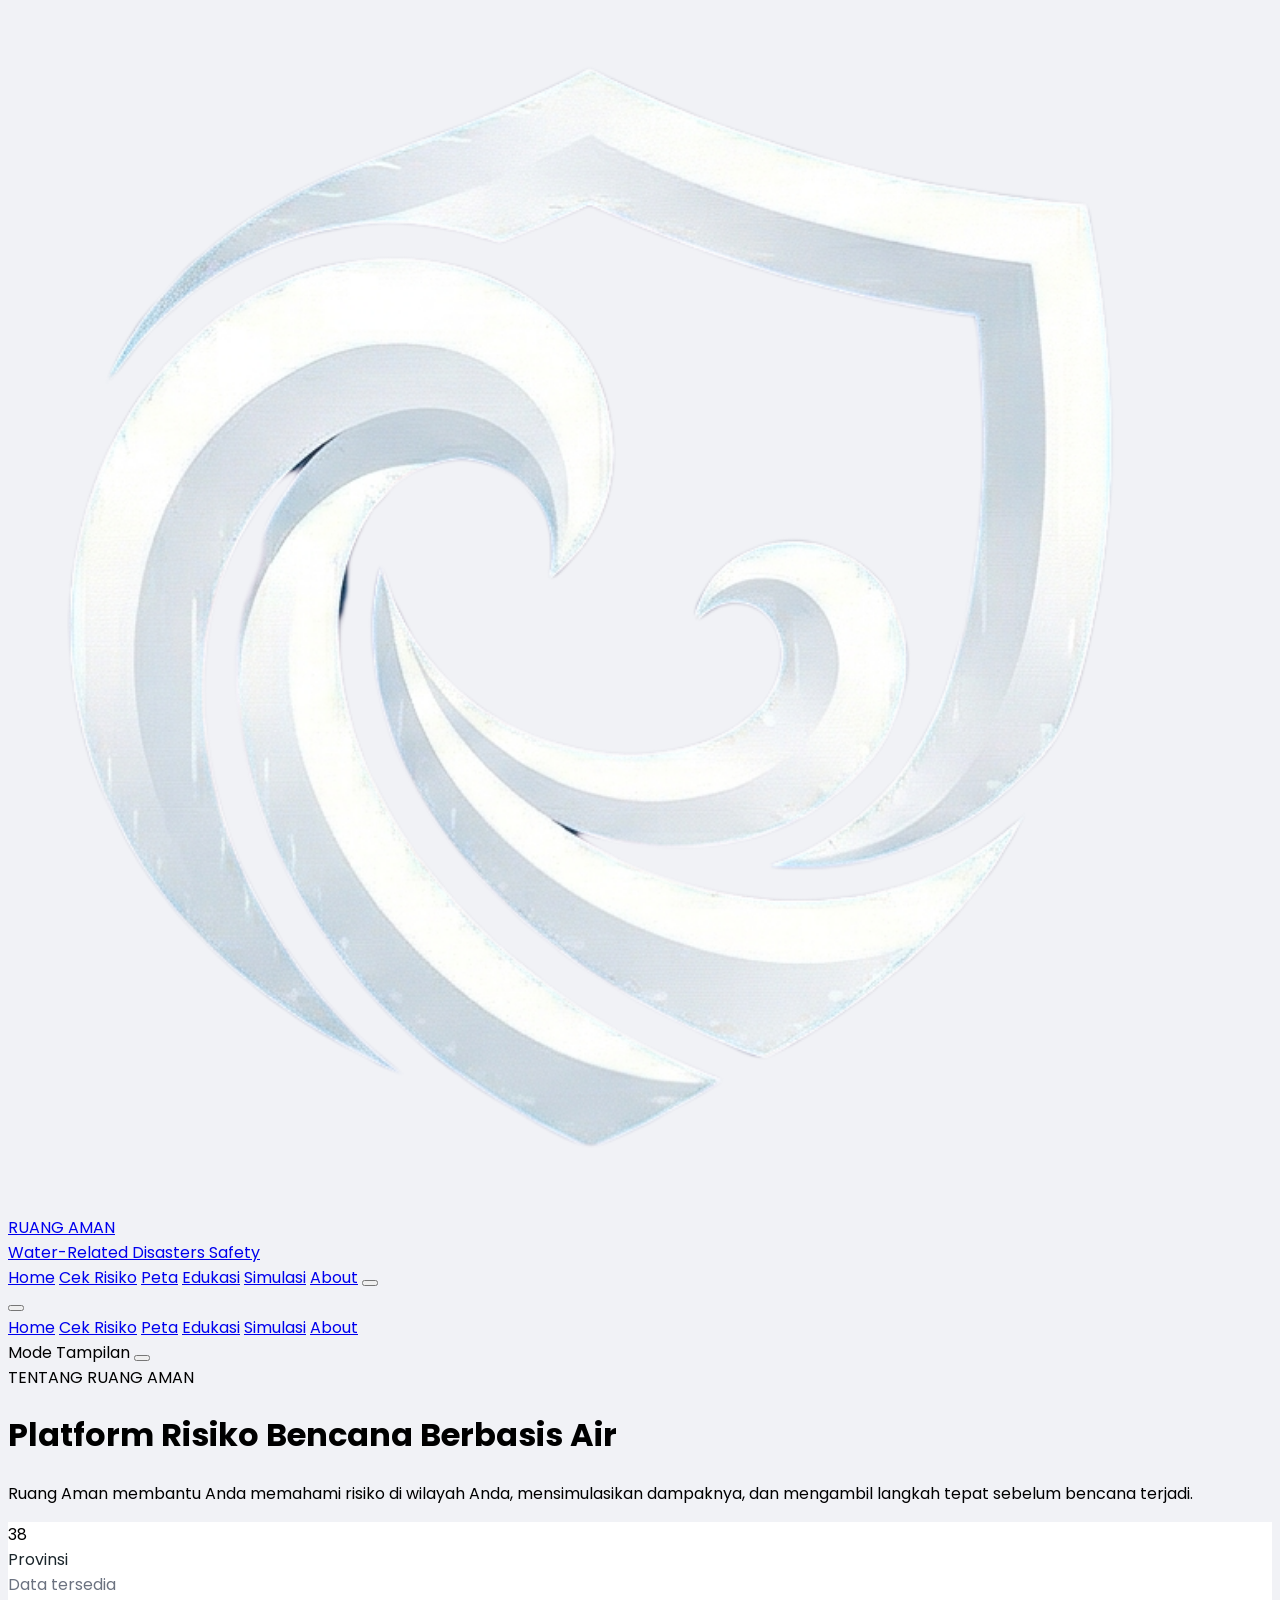
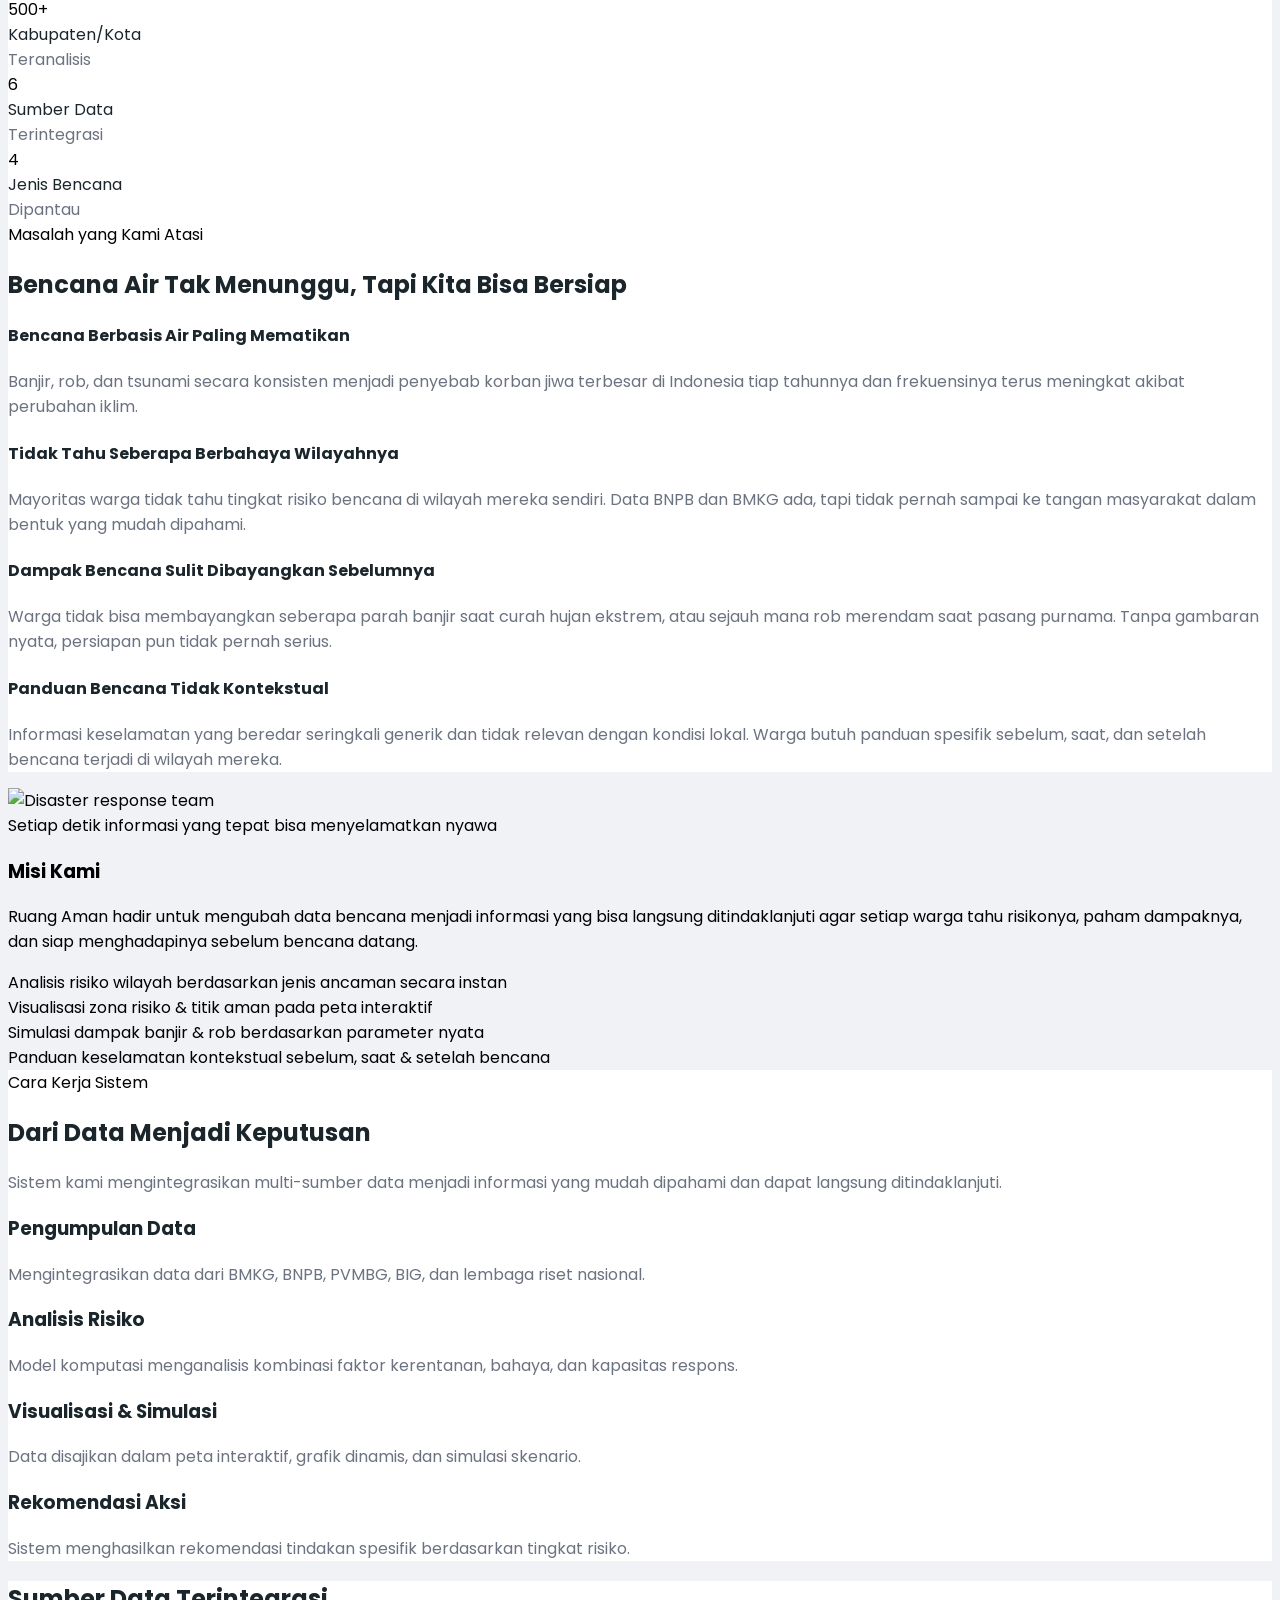
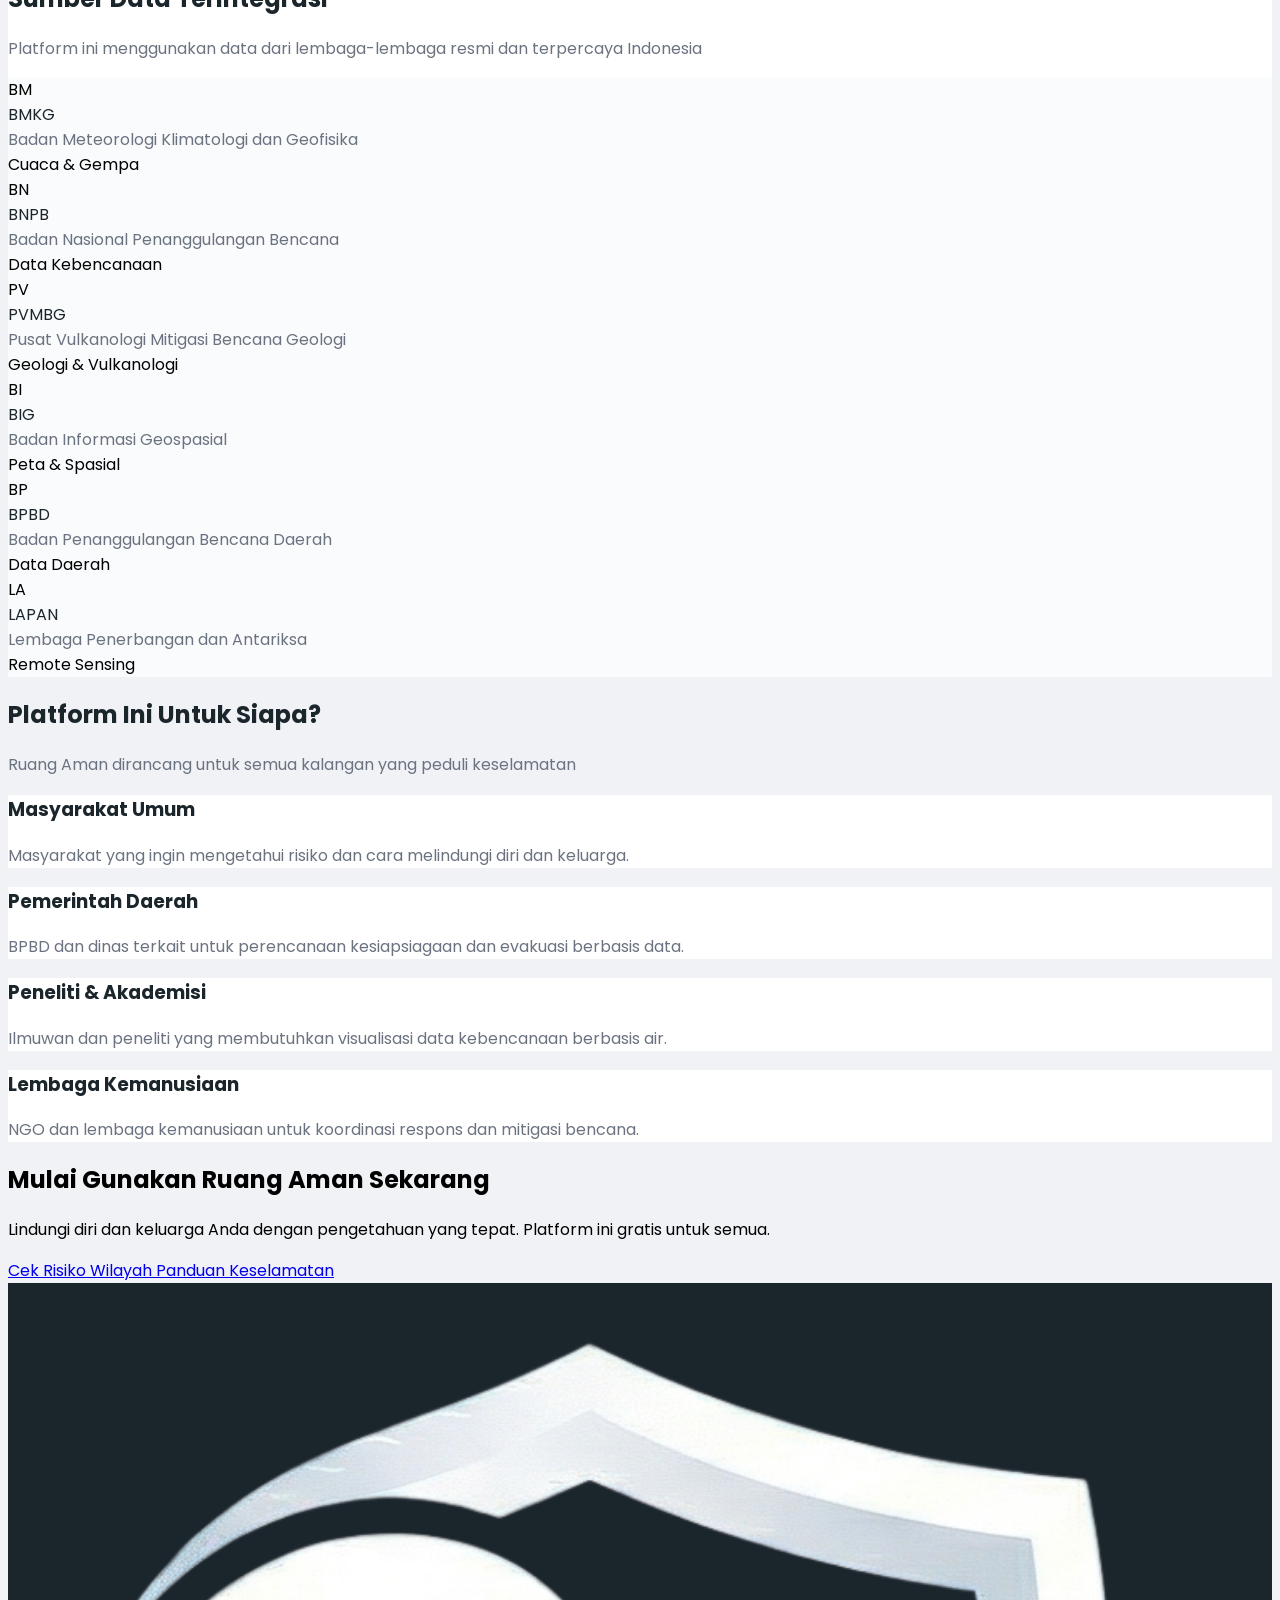
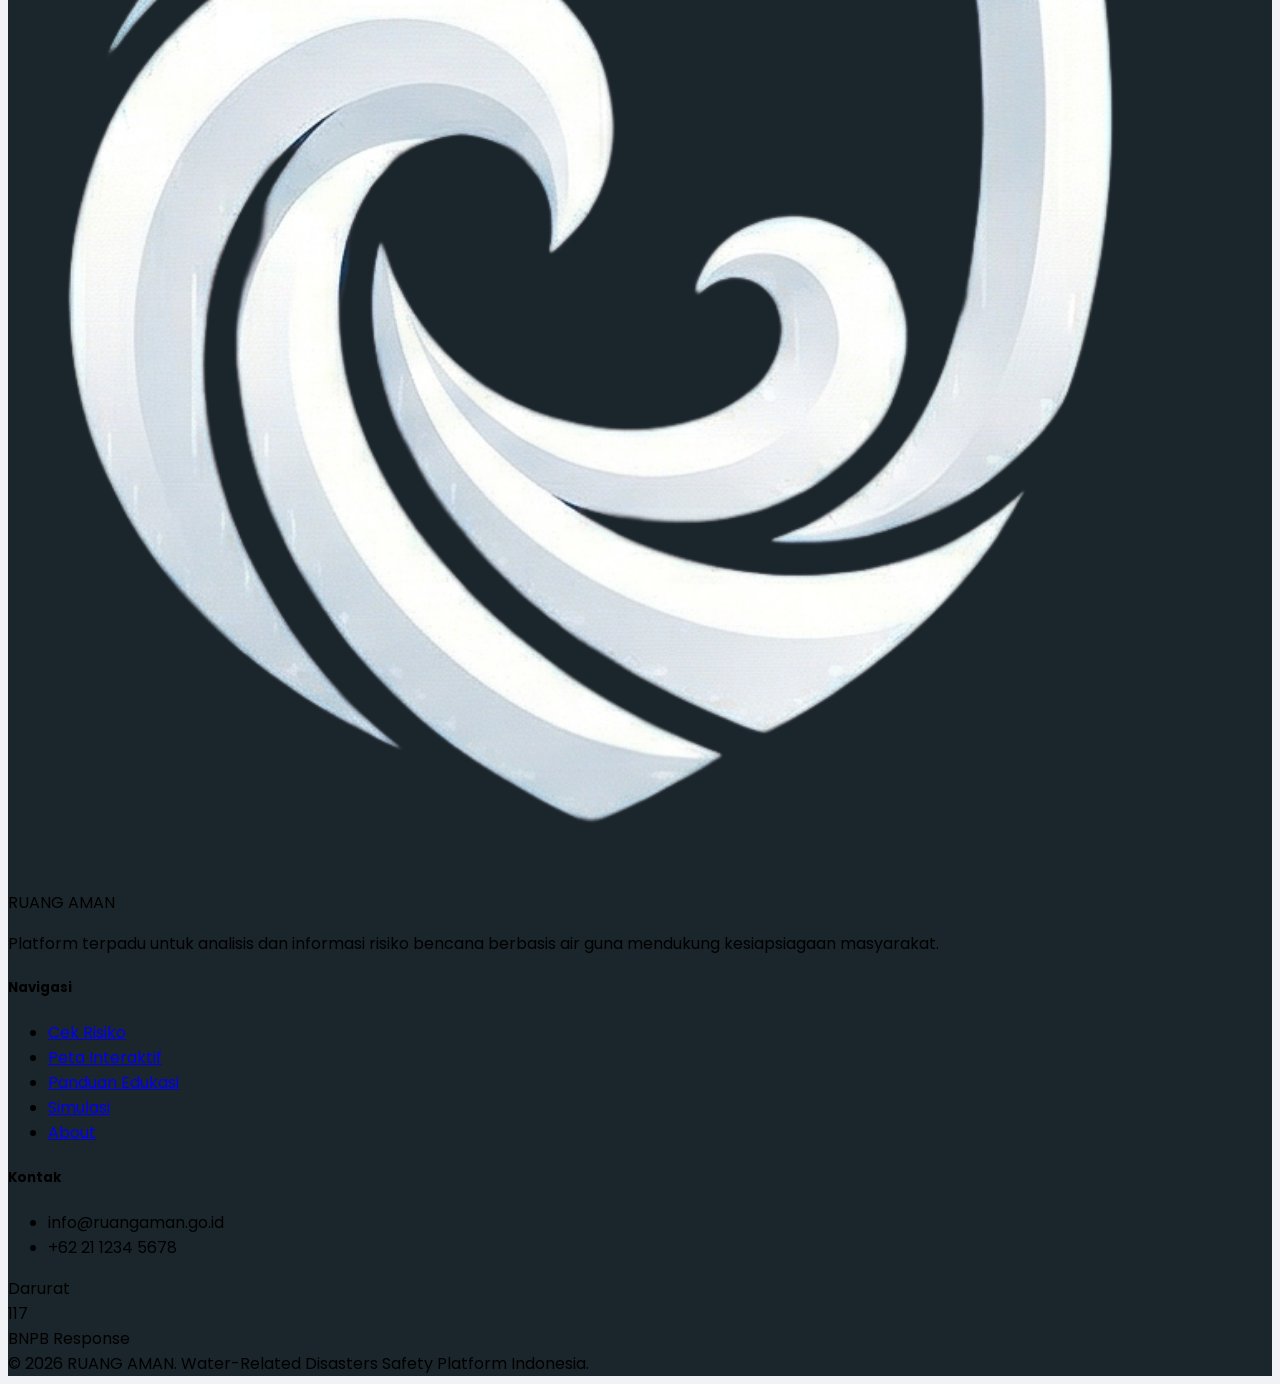
==== commit dd01c462: "Update Logo" ====
--- a/about.html
+++ b/about.html
@@ -4,6 +4,7 @@
     <meta charset="UTF-8" />
     <meta name="viewport" content="width=device-width, initial-scale=1.0" />
     <title>RUANG AMAN - Tentang Kami</title>
+    <link rel="icon" type="image/png" href="logo_putih.png" />
     <script src="https://cdn.tailwindcss.com"></script>
     <script defer src="https://cdn.jsdelivr.net/npm/alpinejs@3.x.x/dist/cdn.min.js"></script>
     <link href="https://fonts.googleapis.com/css2?family=Poppins:wght@400;500;600;700;800;900&display=swap" rel="stylesheet" />
@@ -283,8 +284,8 @@
     <nav :class="scrolled ? 'bg-[#0A3D62]/95 border-b border-[#1DD1A1]/20 shadow-lg' : 'bg-[#0A3D62]'" class="fixed top-0 left-0 right-0 z-[1000] backdrop-blur-md transition-all duration-300">
       <div class="max-w-7xl mx-auto px-4 sm:px-6 h-[68px] flex items-center justify-between gap-3">
         <a href="index.html" class="flex items-center gap-3 shrink-0">
-          <div class="w-10 h-10 rounded-xl bg-gradient-to-br from-[#1DD1A1] to-[#0A3D62] flex items-center justify-center shadow-lg">
-            <i data-lucide="shield" class="text-white w-5 h-5"></i>
+          <div class="w-10 h-10 rounded-[12px] bg-gradient-to-br from-[#1DD1A1] to-[#0A3D62] flex items-center justify-center shadow-lg overflow-hidden">
+            <img src="logo_putih.png" alt="Logo" class="w-12 h-12 object-contain p-2" />
           </div>
           <div class="text-white">
             <div class="font-extrabold text-base leading-none">RUANG AMAN</div>
@@ -698,8 +699,8 @@
       <div class="max-w-7xl mx-auto px-6 pb-20 grid grid-cols-1 md:grid-cols-4 gap-12">
         <div class="col-span-1 md:col-span-1">
           <div class="flex items-center gap-3 mb-6">
-            <div class="w-10 h-10 rounded-xl bg-gradient-to-br from-[#1DD1A1] to-[#0A3D62] flex items-center justify-center">
-              <i data-lucide="shield" class="text-white"></i>
+            <div class="w-10 h-10 rounded-[12px] bg-gradient-to-br from-[#1DD1A1] to-[#0A3D62] flex items-center justify-center shadow-lg overflow-hidden">
+              <img src="logo_putih.png" alt="Logo" class="w-12 h-12 object-contain p-2" />
             </div>
             <div class="font-extrabold text-lg">RUANG AMAN</div>
           </div>
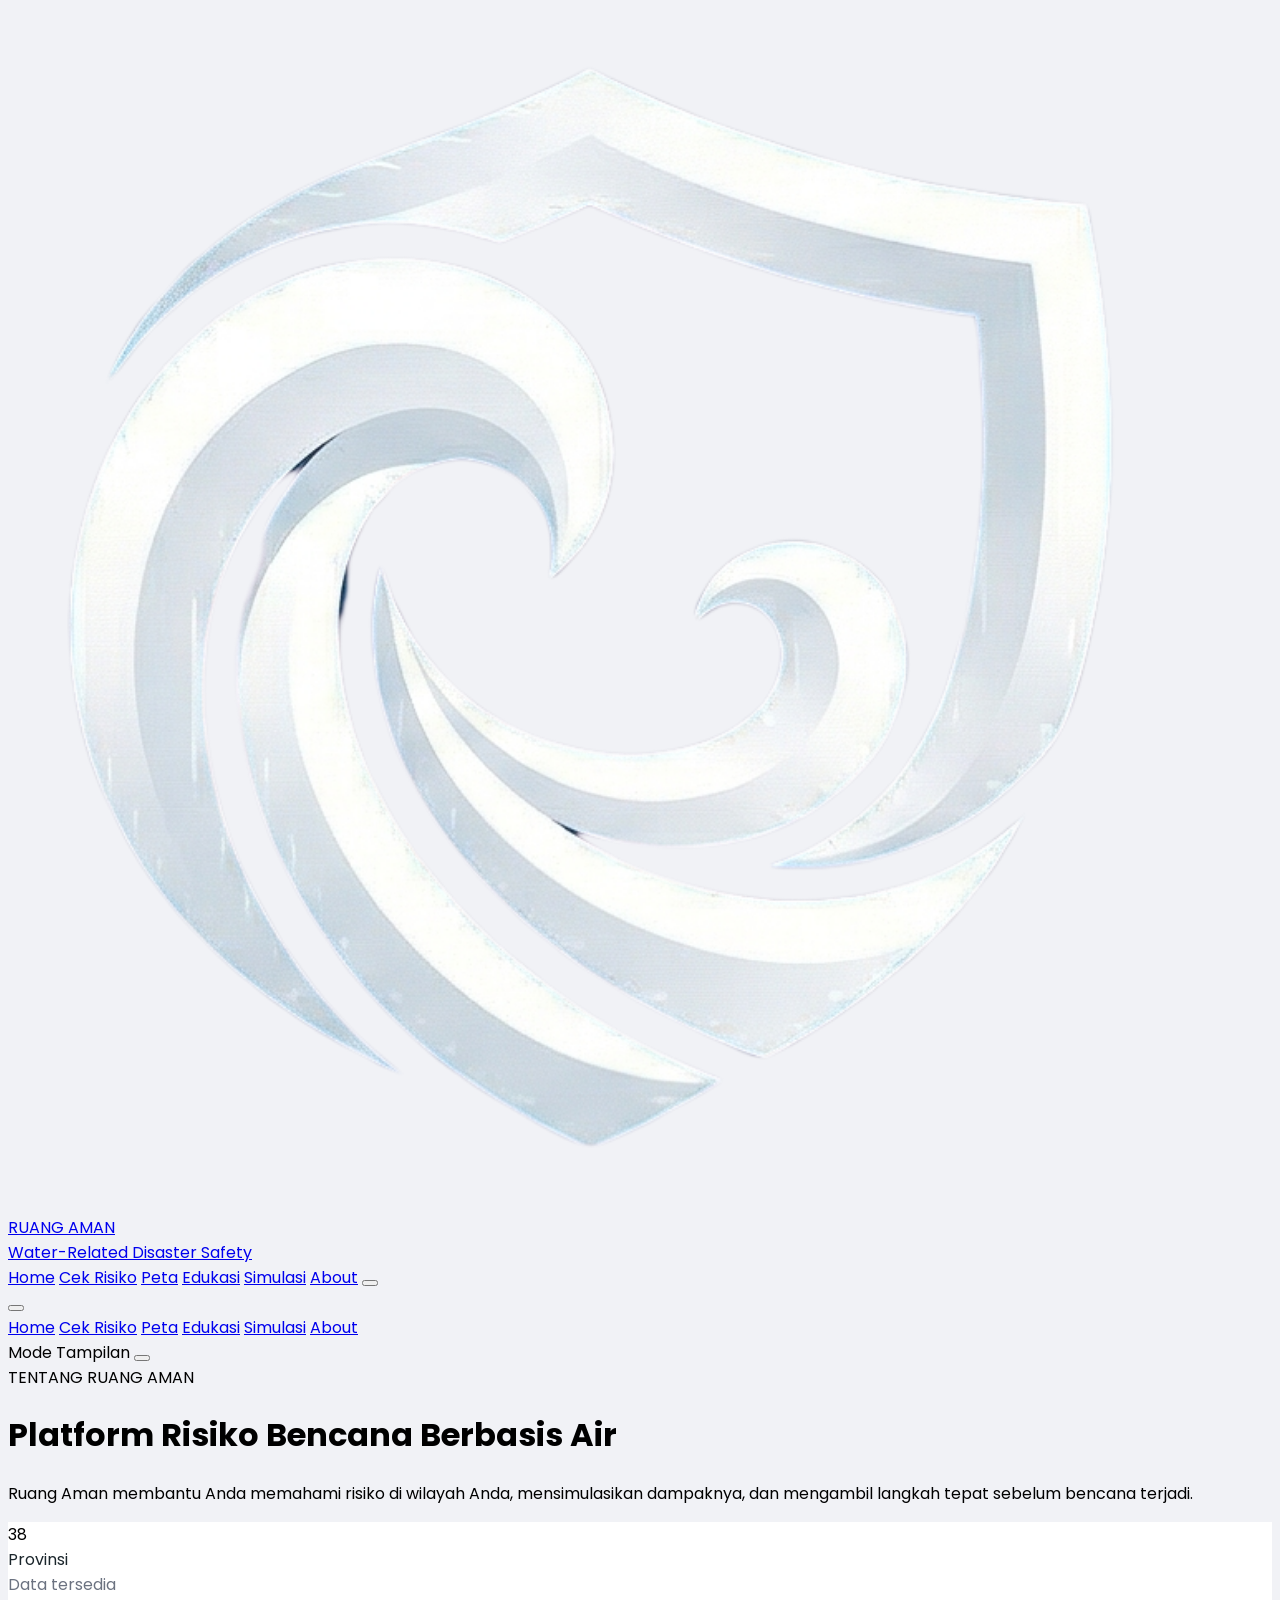
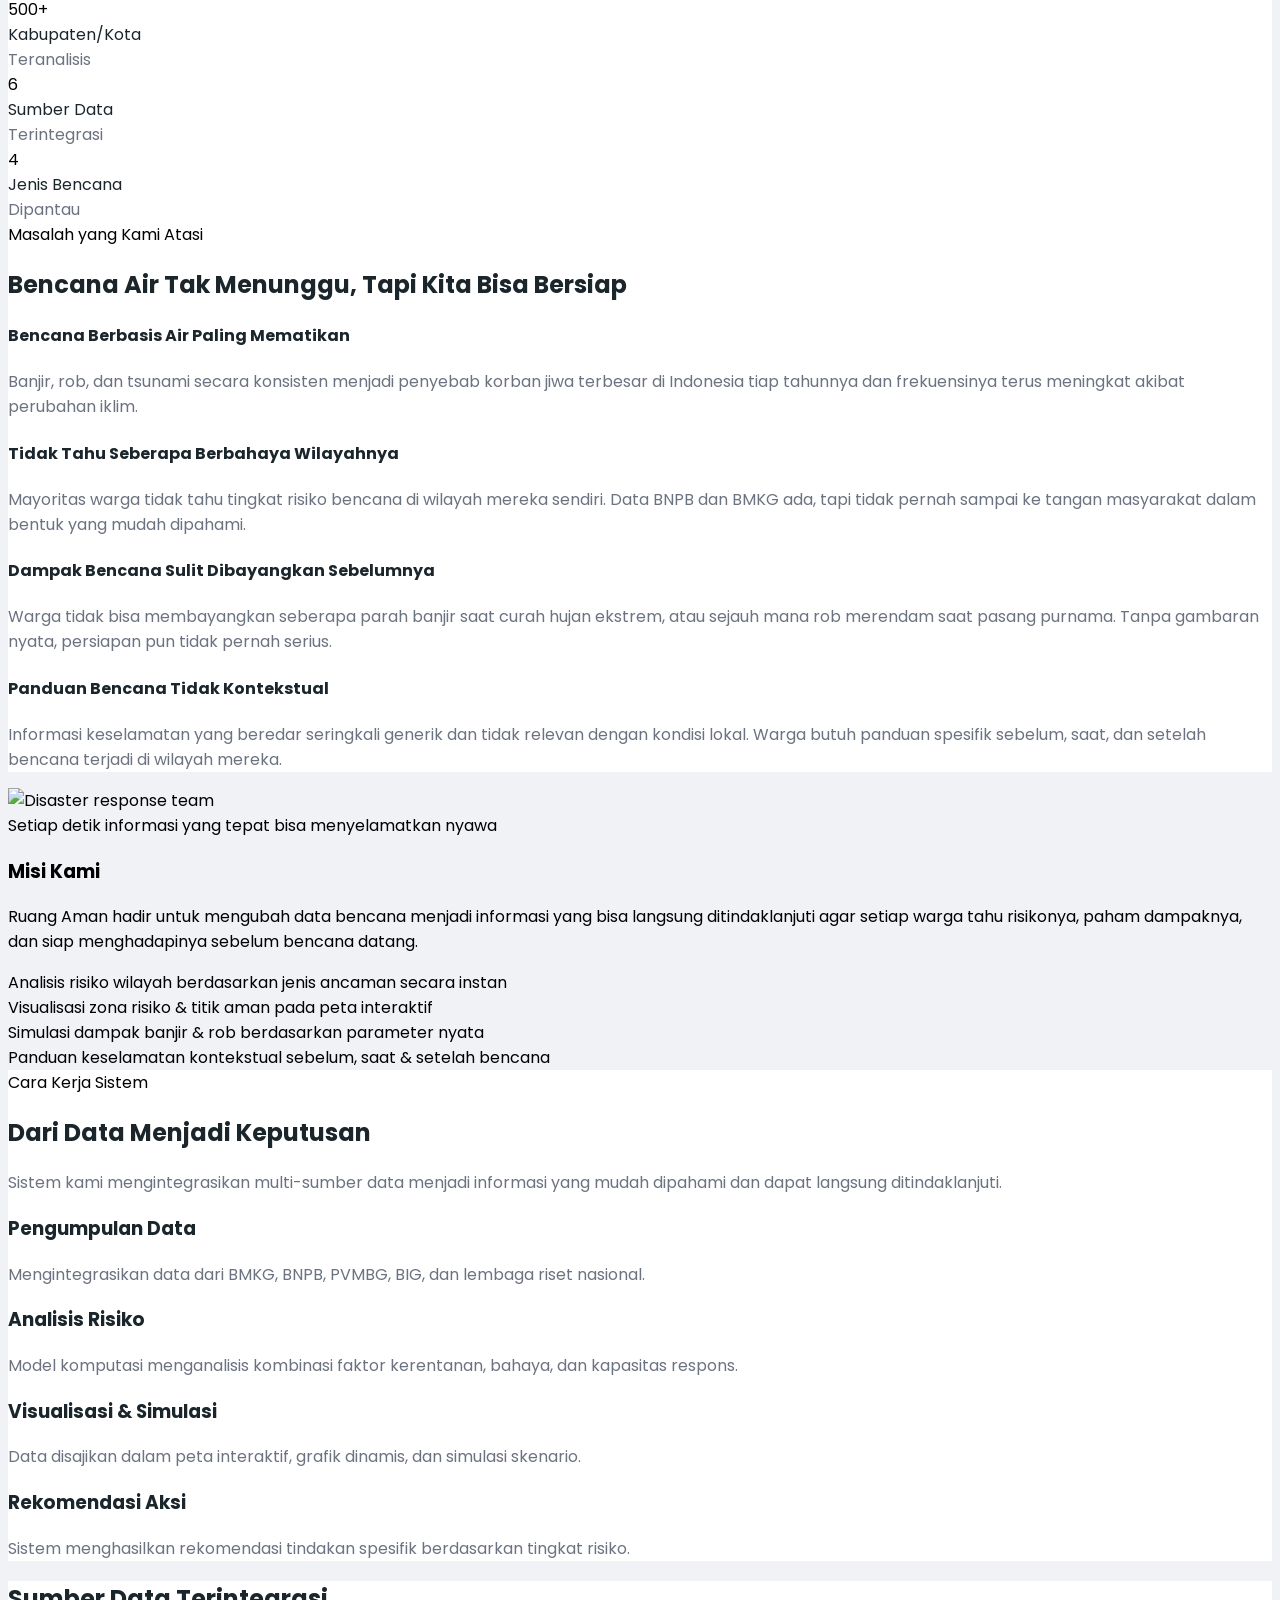
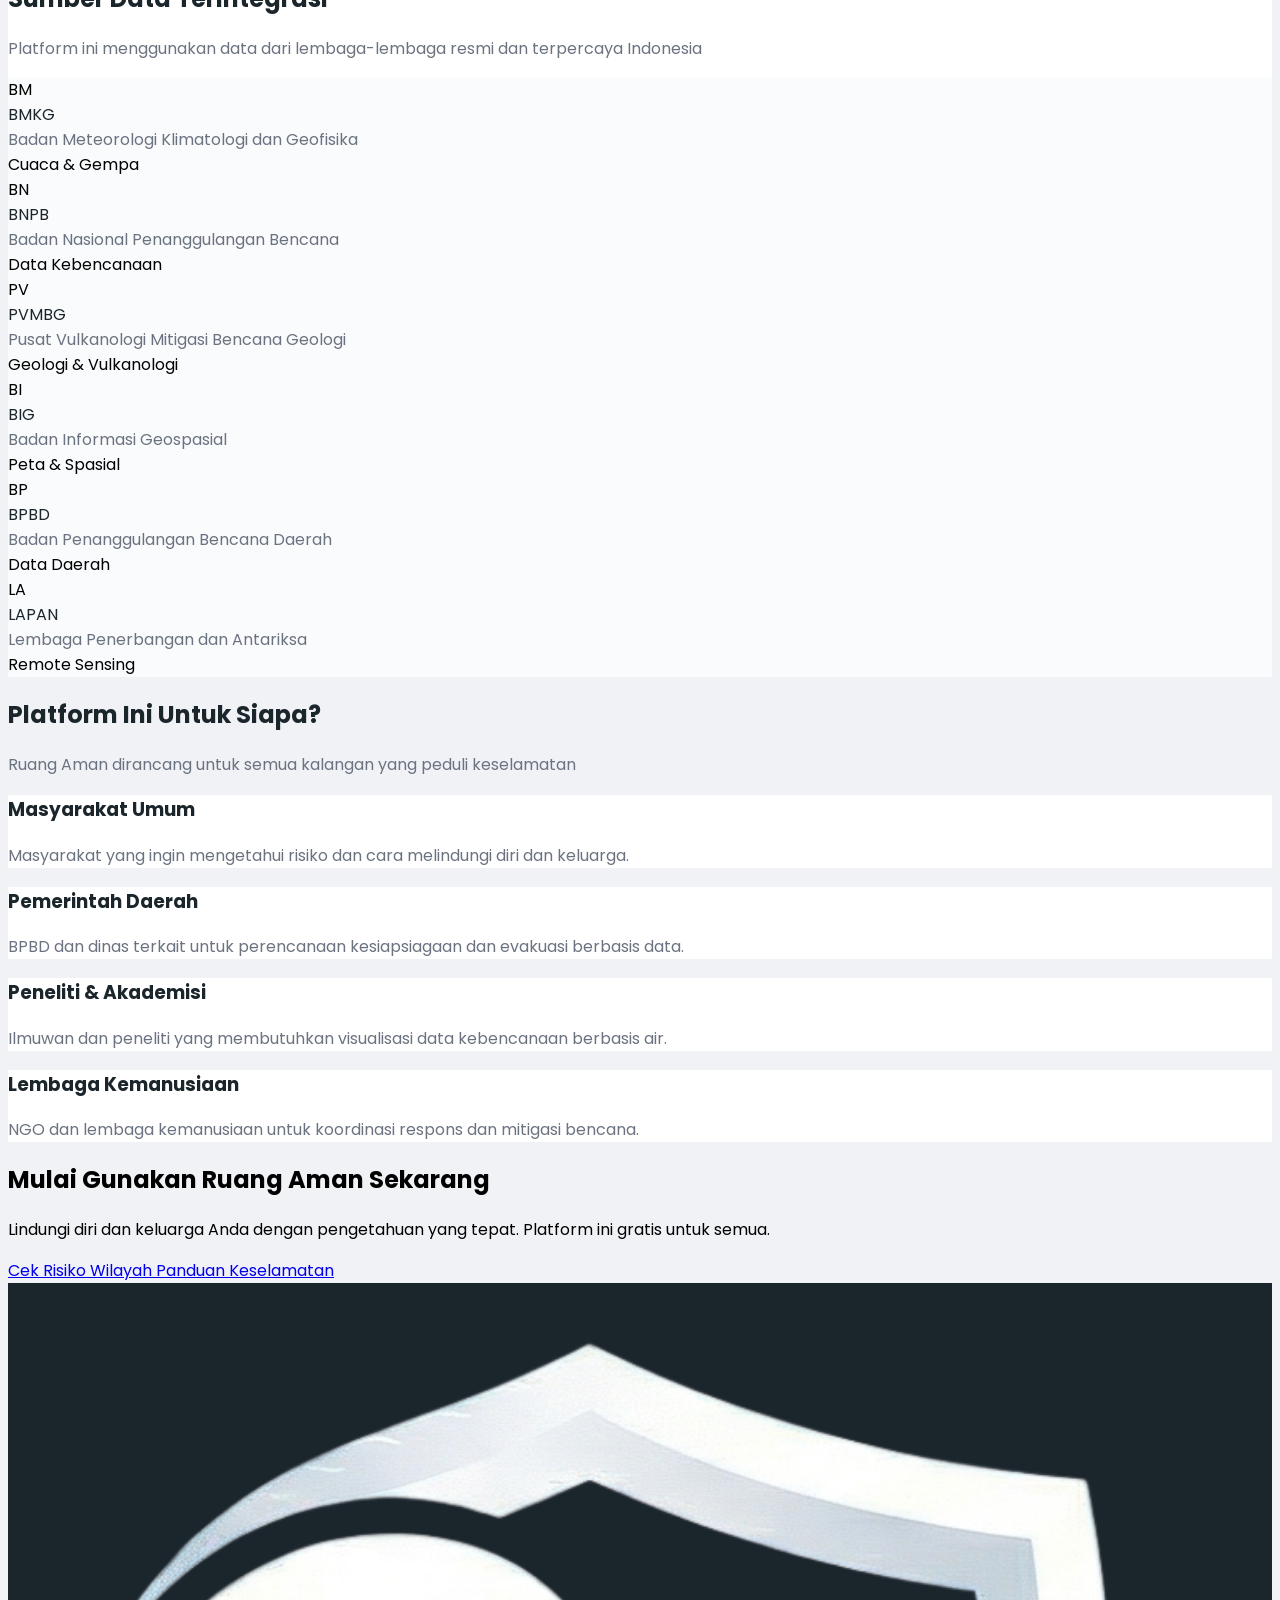
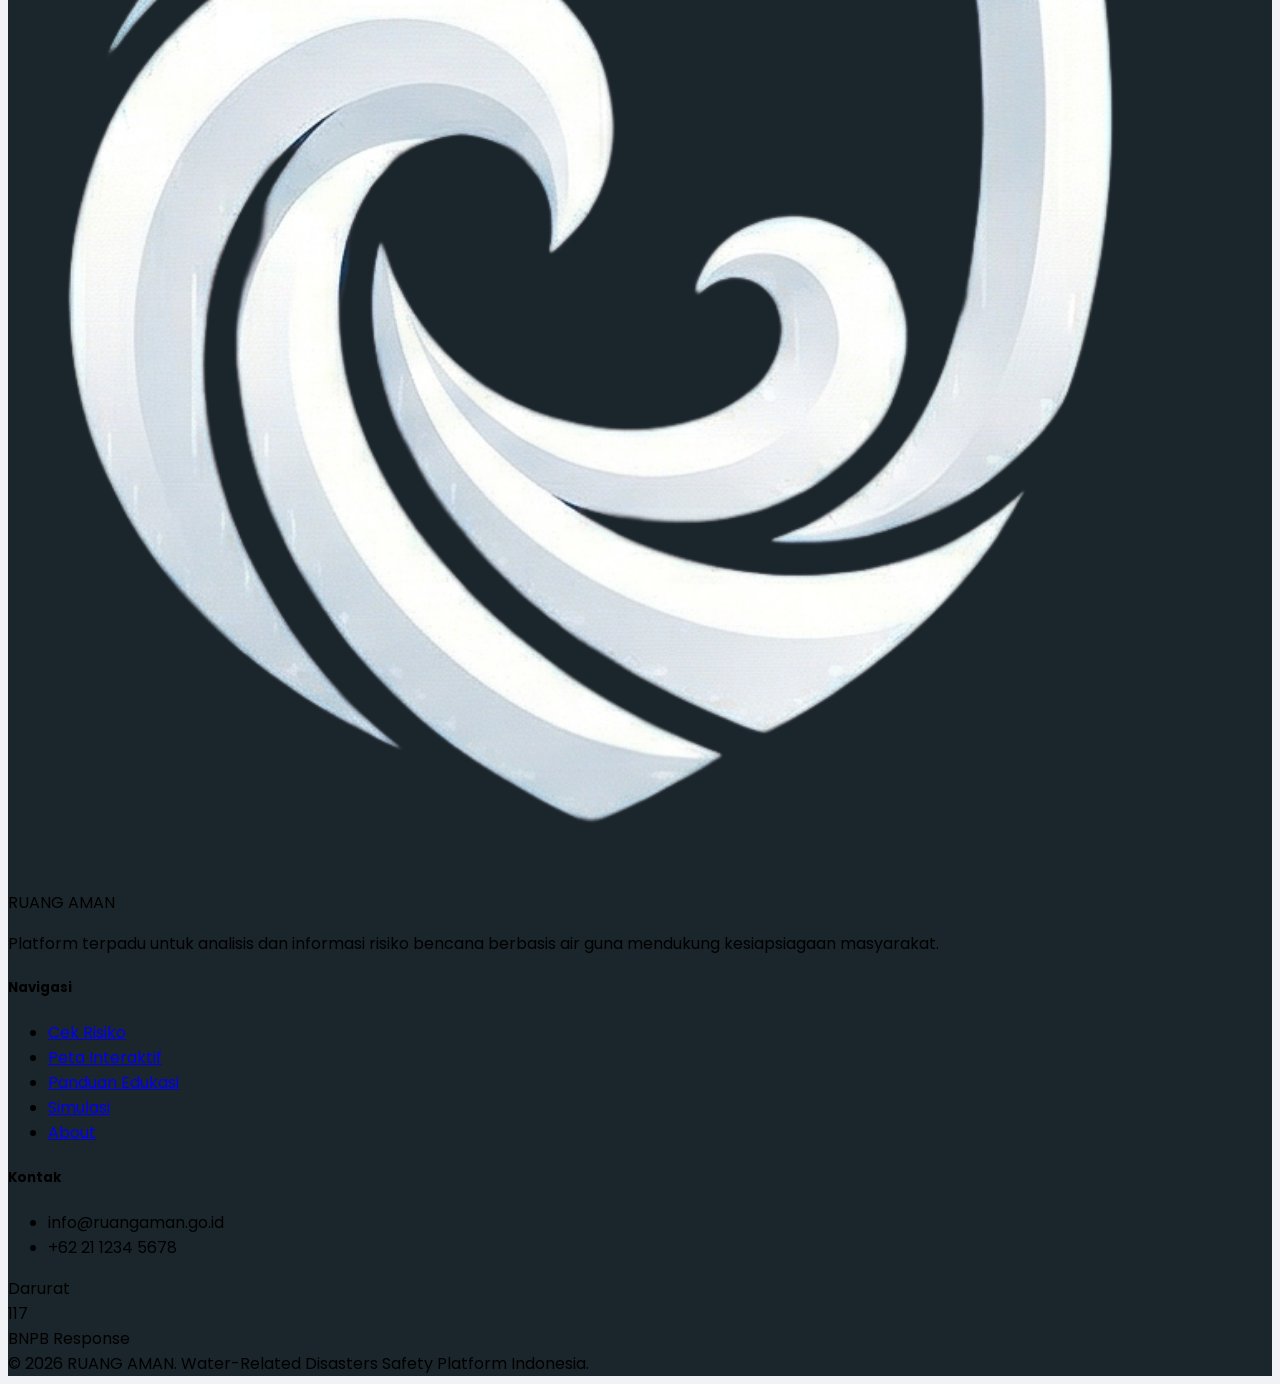
==== commit f4df0b1e: "clear line" ====
--- a/about.html
+++ b/about.html
@@ -1,268 +1,31 @@
 <!doctype html>
 <html lang="id" class="light">
-  <head>
-    <meta charset="UTF-8" />
-    <meta name="viewport" content="width=device-width, initial-scale=1.0" />
-    <title>RUANG AMAN - Tentang Kami</title>
-    <link rel="icon" type="image/png" href="logo_putih.png" />
-    <script src="https://cdn.tailwindcss.com"></script>
-    <script defer src="https://cdn.jsdelivr.net/npm/alpinejs@3.x.x/dist/cdn.min.js"></script>
-    <link href="https://fonts.googleapis.com/css2?family=Poppins:wght@400;500;600;700;800;900&display=swap" rel="stylesheet" />
-    <link rel="stylesheet" href="style.css" />
-    <script src="https://unpkg.com/lucide@latest"></script>
-
-    <script>
-      (function () {
-        const saved = localStorage.getItem("theme");
-        const prefersDark = window.matchMedia("(prefers-color-scheme: dark)").matches;
-        if (saved === "dark" || (!saved && prefersDark)) {
-          document.documentElement.classList.remove("light");
-          document.documentElement.classList.add("dark");
-        }
-      })();
-    </script>
-
-    <!-- <style>
-        body {
-            font-family: 'Poppins', sans-serif;
-            scroll-behavior: smooth;
-        }
-
-        :root {
-            --bg-page: #F1F2F6;
-            --bg-card: #ffffff;
-            --bg-section-alt: #ffffff;
-            --text-primary: #1B262C;
-            --text-muted: #6b7280;
-            --border-card: #e5e7eb;
-            --bg-item: #fafbfc;
-            --border-item: #e8ecef;
-            --footer-bg: #1B262C;
-            --footer-text: rgba(255, 255, 255, 0.5);
-        }
-
-        html.dark {
-            --bg-page: #0d1b2a;
-            --bg-card: #1a2a3a;
-            --bg-section-alt: #132035;
-            --text-primary: #e8f4ff;
-            --text-muted: #8aafc8;
-            --border-card: #1f3a52;
-            --bg-item: #162233;
-            --border-item: #1f3a52;
-            --footer-bg: #091525;
-            --footer-text: rgba(255, 255, 255, 0.4);
-        }
-
-        body {
-            background-color: var(--bg-page);
-            transition: background-color 0.3s ease, color 0.3s ease;
-        }
-
-        .hero-gradient {
-            background: linear-gradient(135deg, rgba(10, 61, 98, 0.95) 0%, rgba(10, 61, 98, 0.7) 60%, rgba(10, 61, 98, 0.55) 100%);
-        }
-
-        .cta-gradient {
-            background: linear-gradient(135deg, #0A3D62 0%, #1565a0 100%);
-        }
-
-        @keyframes pulse-soft {
-
-            0%,
-            100% {
-                opacity: 1;
-                transform: scale(1);
-            }
-
-            50% {
-                opacity: 0.5;
-                transform: scale(1.1);
-            }
-        }
-
-        .animate-pulse-custom {
-            animation: pulse-soft 2s infinite;
-        }
-
-        @keyframes fadeInUp {
-            0% {
-                opacity: 0;
-                transform: translateY(20px);
-            }
-
-            100% {
-                opacity: 1;
-                transform: translateY(0);
-            }
-        }
-
-        @keyframes fadeIn {
-            0% {
-                opacity: 0;
-            }
-
-            100% {
-                opacity: 1;
-            }
-        }
-
-        @keyframes slideInLeft {
-            0% {
-                opacity: 0;
-                transform: translateX(-20px);
-            }
-
-            100% {
-                opacity: 1;
-                transform: translateX(0);
-            }
-        }
-
-        @keyframes slideInRight {
-            0% {
-                opacity: 0;
-                transform: translateX(20px);
-            }
-
-            100% {
-                opacity: 1;
-                transform: translateX(0);
-            }
-        }
-
-        *,
-        *::before,
-        *::after {
-            transition: background-color 0.25s ease, border-color 0.25s ease, color 0.15s ease;
-        }
-
-        *:hover {
-            transition: background-color 0.25s ease, border-color 0.25s ease, color 0.15s ease, transform 0.2s ease, box-shadow 0.2s ease;
-        }
-
-        .card-bg {
-            background-color: var(--bg-card);
-            border-color: var(--border-card);
-        }
-
-        .item-bg {
-            background-color: var(--bg-item);
-            border-color: var(--border-item);
-        }
-
-        .text-primary {
-            color: var(--text-primary);
-        }
-
-        .text-muted {
-            color: var(--text-muted);
-        }
-
-        .section-alt-bg {
-            background-color: var(--bg-section-alt);
-        }
-
-        .page-bg {
-            background-color: var(--bg-page);
-        }
-
-        #mobile-menu {
-            transition: opacity 0.25s ease, transform 0.25s ease;
-        }
-
-        #mobile-menu.hidden {
-            opacity: 0;
-            pointer-events: none;
-            transform: translateY(-8px);
-        }
-
-        #mobile-menu:not(.hidden) {
-            opacity: 1;
-            transform: translateY(0);
-        }
-
-        .footer-section {
-            background-color: var(--footer-bg);
-        }
-
-        .animate-fadeInUp {
-            animation: fadeInUp 0.6s ease forwards;
-        }
-
-        .animate-fadeIn {
-            animation: fadeIn 0.5s ease forwards;
-        }
-
-        .animate-slideInLeft {
-            animation: slideInLeft 0.5s ease forwards;
-        }
-
-        .animate-slideInRight {
-            animation: slideInRight 0.5s ease forwards;
-        }
-
-        .delay-100 {
-            animation-delay: 0.1s;
-        }
-
-        .delay-200 {
-            animation-delay: 0.2s;
-        }
-
-        .delay-300 {
-            animation-delay: 0.3s;
-        }
-
-        .delay-400 {
-            animation-delay: 0.4s;
-        }
-
-        .delay-500 {
-            animation-delay: 0.5s;
-        }
-
-        .delay-600 {
-            animation-delay: 0.6s;
-        }
-
-        .hover-lift {
-            transition: transform 0.25s ease, box-shadow 0.25s ease;
-        }
-
-        .hover-lift:hover {
-            transform: translateY(-4px);
-            box-shadow: 0 8px 24px rgba(0, 0, 0, 0.1);
-        }
-
-        html.dark .hover-lift:hover {
-            box-shadow: 0 8px 24px rgba(0, 0, 0, 0.3);
-        }
-
-        .connecting-line {
-            position: absolute;
-            top: 32px;
-            left: 12.5%;
-            right: 12.5%;
-            height: 2px;
-            background: linear-gradient(90deg, #0A3D62, #1DD1A1);
-            z-index: 0;
-        }
-
-        @media (max-width: 768px) {
-            .connecting-line {
-                display: none;
-            }
-
-            .about-grid {
-                grid-template-columns: 1fr !important;
-            }
-        }
-    </style> -->
-  </head>
-
-  <body
-    x-data="{
+
+<head>
+  <meta charset="UTF-8" />
+  <meta name="viewport" content="width=device-width, initial-scale=1.0" />
+  <title>RUANG AMAN - Tentang Kami</title>
+  <link rel="icon" type="image/png" href="logo_putih.png" />
+  <script src="https://cdn.tailwindcss.com"></script>
+  <script defer src="https://cdn.jsdelivr.net/npm/alpinejs@3.x.x/dist/cdn.min.js"></script>
+  <link href="https://fonts.googleapis.com/css2?family=Poppins:wght@400;500;600;700;800;900&display=swap"
+    rel="stylesheet" />
+  <link rel="stylesheet" href="style.css" />
+  <script src="https://unpkg.com/lucide@latest"></script>
+
+  <script>
+    (function () {
+      const saved = localStorage.getItem("theme");
+      const prefersDark = window.matchMedia("(prefers-color-scheme: dark)").matches;
+      if (saved === "dark" || (!saved && prefersDark)) {
+        document.documentElement.classList.remove("light");
+        document.documentElement.classList.add("dark");
+      }
+    })();
+  </script>
+</head>
+
+<body x-data="{
     scrolled: false,
     mobileOpen: false,
     darkMode: document.documentElement.classList.contains('dark'),
@@ -277,498 +40,535 @@
         }
         setTimeout(() => lucide.createIcons(), 50);
     }
-}"
-    @scroll.window="scrolled = (window.pageYOffset > 20)"
-  >
-    <!-- Navbar -->
-    <nav :class="scrolled ? 'bg-[#0A3D62]/95 border-b border-[#1DD1A1]/20 shadow-lg' : 'bg-[#0A3D62]'" class="fixed top-0 left-0 right-0 z-[1000] backdrop-blur-md transition-all duration-300">
-      <div class="max-w-7xl mx-auto px-4 sm:px-6 h-[68px] flex items-center justify-between gap-3">
-        <a href="index.html" class="flex items-center gap-3 shrink-0">
-          <div class="w-10 h-10 rounded-[12px] bg-gradient-to-br from-[#1DD1A1] to-[#0A3D62] flex items-center justify-center shadow-lg overflow-hidden">
-            <img src="logo_putih.png" alt="Logo" class="w-12 h-12 object-contain p-2" />
-          </div>
-          <div class="text-white">
-            <div class="font-extrabold text-base leading-none">RUANG AMAN</div>
-            <div class="text-[10px] text-[#1DD1A1] tracking-widest leading-none uppercase">Water-Related Disasters Safety</div>
-          </div>
-        </a>
-
-        <div class="hidden md:flex items-center gap-5 lg:gap-6">
-          <a href="index.html" class="text-sm font-medium text-white/80 hover:text-[#1DD1A1] transition-colors">Home</a>
-          <a href="cek-risiko.html" class="text-sm font-medium text-white/80 hover:text-[#1DD1A1] transition-colors">Cek Risiko</a>
-          <a href="peta.html" class="text-sm font-medium text-white/80 hover:text-[#1DD1A1] transition-colors">Peta</a>
-          <a href="edukasi.html" class="text-sm font-medium text-white/80 hover:text-[#1DD1A1] transition-colors">Edukasi</a>
-          <a href="simulasi.html" class="text-sm font-medium text-white/80 hover:text-[#1DD1A1] transition-colors">Simulasi</a>
-          <a href="about.html" class="text-sm font-medium text-[#1DD1A1]">About</a>
-
-          <button
-            @click="toggleTheme()"
-            class="relative w-16 h-8 rounded-full transition-colors duration-300 focus:outline-none"
+}" @scroll.window="scrolled = (window.pageYOffset > 20)">
+  <nav :class="scrolled ? 'bg-[#0A3D62]/95 border-b border-[#1DD1A1]/20 shadow-lg' : 'bg-[#0A3D62]'"
+    class="fixed top-0 left-0 right-0 z-[1000] backdrop-blur-md transition-all duration-300">
+    <div class="max-w-7xl mx-auto px-4 sm:px-6 h-[68px] flex items-center justify-between gap-3">
+      <a href="index.html" class="flex items-center gap-3 shrink-0">
+        <div
+          class="w-10 h-10 rounded-[12px] bg-gradient-to-br from-[#1DD1A1] to-[#0A3D62] flex items-center justify-center shadow-lg overflow-hidden">
+          <img src="logo_putih.png" alt="Logo" class="w-12 h-12 object-contain p-2" />
+        </div>
+        <div class="text-white">
+          <div class="font-extrabold text-base leading-none">RUANG AMAN</div>
+          <div class="text-[10px] text-[#1DD1A1] tracking-widest leading-none uppercase">Water-Related Disaster Safety
+          </div>
+        </div>
+      </a>
+
+      <div class="hidden md:flex items-center gap-5 lg:gap-6">
+        <a href="index.html" class="text-sm font-medium text-white/80 hover:text-[#1DD1A1] transition-colors">Home</a>
+        <a href="cek-risiko.html" class="text-sm font-medium text-white/80 hover:text-[#1DD1A1] transition-colors">Cek
+          Risiko</a>
+        <a href="peta.html" class="text-sm font-medium text-white/80 hover:text-[#1DD1A1] transition-colors">Peta</a>
+        <a href="edukasi.html"
+          class="text-sm font-medium text-white/80 hover:text-[#1DD1A1] transition-colors">Edukasi</a>
+        <a href="simulasi.html"
+          class="text-sm font-medium text-white/80 hover:text-[#1DD1A1] transition-colors">Simulasi</a>
+        <a href="about.html" class="text-sm font-medium text-[#1DD1A1]">About</a>
+
+        <button @click="toggleTheme()"
+          class="relative w-16 h-8 rounded-full transition-colors duration-300 focus:outline-none"
+          :class="darkMode ? 'bg-[#1DD1A1]' : 'bg-gray-600'"
+          :title="darkMode ? 'Switch to Light Mode' : 'Switch to Dark Mode'">
+          <span
+            class="absolute top-1 w-6 h-6 bg-white rounded-full shadow-md transform transition-transform duration-300 flex items-center justify-center"
+            :class="darkMode ? 'translate-x-8' : 'translate-x-1'">
+            <i :data-lucide="darkMode ? 'moon' : 'sun'" class="w-3.5 h-3.5"
+              :class="darkMode ? 'text-[#1DD1A1]' : 'text-yellow-500'"></i>
+          </span>
+        </button>
+      </div>
+
+      <button @click="mobileOpen = !mobileOpen"
+        class="md:hidden flex flex-col justify-center items-center w-10 h-10 rounded-xl bg-white/10 hover:bg-white/20 transition-all gap-1.5"
+        aria-label="Toggle menu">
+        <span :class="mobileOpen ? 'rotate-45 translate-y-[7px]' : ''"
+          class="block w-5 h-0.5 bg-white rounded-full transition-transform duration-200"></span>
+        <span :class="mobileOpen ? 'opacity-0 scale-x-0' : ''"
+          class="block w-5 h-0.5 bg-white rounded-full transition-all duration-200"></span>
+        <span :class="mobileOpen ? '-rotate-45 -translate-y-[7px]' : ''"
+          class="block w-5 h-0.5 bg-white rounded-full transition-transform duration-200"></span>
+      </button>
+    </div>
+
+    <div x-show="mobileOpen" x-transition:enter="transition ease-out duration-200"
+      x-transition:enter-start="opacity-0 -translate-y-2" x-transition:enter-end="opacity-100 translate-y-0"
+      x-transition:leave="transition ease-in duration-150" x-transition:leave-start="opacity-100 translate-y-0"
+      x-transition:leave-end="opacity-0 -translate-y-2"
+      class="md:hidden bg-[#0A3D62]/98 backdrop-blur-md border-t border-white/10 px-4 py-4">
+      <div class="flex flex-col gap-1">
+        <a href="index.html"
+          class="text-white/80 font-medium text-sm px-3 py-2.5 rounded-xl hover:bg-white/10 hover:text-[#1DD1A1] transition-all">Home</a>
+        <a href="cek-risiko.html"
+          class="text-white/80 font-medium text-sm px-3 py-2.5 rounded-xl hover:bg-white/10 hover:text-[#1DD1A1] transition-all">Cek
+          Risiko</a>
+        <a href="peta.html"
+          class="text-white/80 font-medium text-sm px-3 py-2.5 rounded-xl hover:bg-white/10 hover:text-[#1DD1A1] transition-all">Peta</a>
+        <a href="edukasi.html"
+          class="text-white/80 font-medium text-sm px-3 py-2.5 rounded-xl hover:bg-white/10 hover:text-[#1DD1A1] transition-all">Edukasi</a>
+        <a href="simulasi.html"
+          class="text-white/80 font-medium text-sm px-3 py-2.5 rounded-xl hover:bg-white/10 hover:text-[#1DD1A1] transition-all">Simulasi</a>
+        <a href="about.html" class="text-[#1DD1A1] font-semibold text-sm px-3 py-2.5 rounded-xl bg-white/5">About</a>
+
+        <div class="flex items-center justify-between px-3 py-2.5 mt-2 border-t border-white/10 pt-3">
+          <span class="text-sm font-medium text-white/80">Mode Tampilan</span>
+          <button @click="toggleTheme()"
+            class="relative w-16 h-8 rounded-full transition-colors duration-300 focus:outline-none flex items-center"
             :class="darkMode ? 'bg-[#1DD1A1]' : 'bg-gray-600'"
-            :title="darkMode ? 'Switch to Light Mode' : 'Switch to Dark Mode'"
-          >
-            <span class="absolute top-1 w-6 h-6 bg-white rounded-full shadow-md transform transition-transform duration-300 flex items-center justify-center" :class="darkMode ? 'translate-x-8' : 'translate-x-1'">
-              <i :data-lucide="darkMode ? 'moon' : 'sun'" class="w-3.5 h-3.5" :class="darkMode ? 'text-[#1DD1A1]' : 'text-yellow-500'"></i>
+            :title="darkMode ? 'Switch to Light Mode' : 'Switch to Dark Mode'">
+            <span
+              class="absolute w-6 h-6 bg-white rounded-full shadow-md transition-transform duration-300 flex items-center justify-center"
+              :class="darkMode ? 'translate-x-9' : 'translate-x-1'">
+              <i :data-lucide="darkMode ? 'moon' : 'sun'" class="w-3.5 h-3.5"
+                :class="darkMode ? 'text-[#1DD1A1]' : 'text-yellow-500'"></i>
             </span>
           </button>
         </div>
-
-        <button @click="mobileOpen = !mobileOpen" class="md:hidden flex flex-col justify-center items-center w-10 h-10 rounded-xl bg-white/10 hover:bg-white/20 transition-all gap-1.5" aria-label="Toggle menu">
-          <span :class="mobileOpen ? 'rotate-45 translate-y-[7px]' : ''" class="block w-5 h-0.5 bg-white rounded-full transition-transform duration-200"></span>
-          <span :class="mobileOpen ? 'opacity-0 scale-x-0' : ''" class="block w-5 h-0.5 bg-white rounded-full transition-all duration-200"></span>
-          <span :class="mobileOpen ? '-rotate-45 -translate-y-[7px]' : ''" class="block w-5 h-0.5 bg-white rounded-full transition-transform duration-200"></span>
-        </button>
-      </div>
-
-      <!-- Mobile Menu -->
+      </div>
+    </div>
+  </nav>
+
+  <div class="pt-[68px]">
+    <div class="bg-[#0A3D62] px-6 pt-16 pb-20 md:px-8 relative overflow-hidden">
+      <div class="absolute top-[-100px] right-[-100px] w-[400px] h-[400px] rounded-full bg-[#1DD1A1]/5"></div>
+      <div class="max-w-6xl mx-auto relative">
+        <div class="opacity-0 animate-fadeInUp">
+          <div
+            class="inline-flex items-center gap-2 bg-[#1DD1A1]/20 border border-[#1DD1A1]/40 rounded-full px-4 py-1.5 mb-5">
+            <i data-lucide="shield" class="w-3.5 h-3.5 text-[#1DD1A1]"></i>
+            <span class="text-[#1DD1A1] text-xs font-semibold tracking-wide">TENTANG RUANG AMAN</span>
+          </div>
+          <h1 class="text-white font-extrabold text-4xl md:text-5xl leading-tight mb-4 max-w-3xl">Platform Risiko
+            Bencana Berbasis Air</h1>
+          <p class="text-white/65 text-base max-w-2xl leading-relaxed">Ruang Aman membantu Anda memahami risiko di
+            wilayah Anda, mensimulasikan dampaknya, dan mengambil langkah tepat sebelum bencana terjadi.</p>
+        </div>
+      </div>
+    </div>
+
+    <div class="max-w-6xl mx-auto px-4 md:px-6 -mt-12 pb-20">
       <div
-        x-show="mobileOpen"
-        x-transition:enter="transition ease-out duration-200"
-        x-transition:enter-start="opacity-0 -translate-y-2"
-        x-transition:enter-end="opacity-100 translate-y-0"
-        x-transition:leave="transition ease-in duration-150"
-        x-transition:leave-start="opacity-100 translate-y-0"
-        x-transition:leave-end="opacity-0 -translate-y-2"
-        class="md:hidden bg-[#0A3D62]/98 backdrop-blur-md border-t border-white/10 px-4 py-4"
-      >
-        <div class="flex flex-col gap-1">
-          <a href="index.html" class="text-white/80 font-medium text-sm px-3 py-2.5 rounded-xl hover:bg-white/10 hover:text-[#1DD1A1] transition-all">Home</a>
-          <a href="cek-risiko.html" class="text-white/80 font-medium text-sm px-3 py-2.5 rounded-xl hover:bg-white/10 hover:text-[#1DD1A1] transition-all">Cek Risiko</a>
-          <a href="peta.html" class="text-white/80 font-medium text-sm px-3 py-2.5 rounded-xl hover:bg-white/10 hover:text-[#1DD1A1] transition-all">Peta</a>
-          <a href="edukasi.html" class="text-white/80 font-medium text-sm px-3 py-2.5 rounded-xl hover:bg-white/10 hover:text-[#1DD1A1] transition-all">Edukasi</a>
-          <a href="simulasi.html" class="text-white/80 font-medium text-sm px-3 py-2.5 rounded-xl hover:bg-white/10 hover:text-[#1DD1A1] transition-all">Simulasi</a>
-          <a href="about.html" class="text-[#1DD1A1] font-semibold text-sm px-3 py-2.5 rounded-xl bg-white/5">About</a>
-
-          <div class="flex items-center justify-between px-3 py-2.5 mt-2 border-t border-white/10 pt-3">
-            <span class="text-sm font-medium text-white/80">Mode Tampilan</span>
-            <button
-              @click="toggleTheme()"
-              class="relative w-16 h-8 rounded-full transition-colors duration-300 focus:outline-none flex items-center"
-              :class="darkMode ? 'bg-[#1DD1A1]' : 'bg-gray-600'"
-              :title="darkMode ? 'Switch to Light Mode' : 'Switch to Dark Mode'"
-            >
-              <span class="absolute w-6 h-6 bg-white rounded-full shadow-md transition-transform duration-300 flex items-center justify-center" :class="darkMode ? 'translate-x-9' : 'translate-x-1'">
-                <i :data-lucide="darkMode ? 'moon' : 'sun'" class="w-3.5 h-3.5" :class="darkMode ? 'text-[#1DD1A1]' : 'text-yellow-500'"></i>
-              </span>
-            </button>
-          </div>
-        </div>
-      </div>
-    </nav>
-
-    <!-- Main Content: About Page -->
-    <div class="pt-[68px]">
-      <!-- Header -->
-      <div class="bg-[#0A3D62] px-6 pt-16 pb-20 md:px-8 relative overflow-hidden">
-        <div class="absolute top-[-100px] right-[-100px] w-[400px] h-[400px] rounded-full bg-[#1DD1A1]/5"></div>
-        <div class="max-w-6xl mx-auto relative">
-          <div class="opacity-0 animate-fadeInUp">
-            <div class="inline-flex items-center gap-2 bg-[#1DD1A1]/20 border border-[#1DD1A1]/40 rounded-full px-4 py-1.5 mb-5">
-              <i data-lucide="shield" class="w-3.5 h-3.5 text-[#1DD1A1]"></i>
-              <span class="text-[#1DD1A1] text-xs font-semibold tracking-wide">TENTANG RUANG AMAN</span>
-            </div>
-            <h1 class="text-white font-extrabold text-4xl md:text-5xl leading-tight mb-4 max-w-3xl">Platform Risiko Bencana Berbasis Air</h1>
-            <p class="text-white/65 text-base max-w-2xl leading-relaxed">Ruang Aman membantu Anda memahami risiko di wilayah Anda, mensimulasikan dampaknya, dan mengambil langkah tepat sebelum bencana terjadi.</p>
-          </div>
-        </div>
-      </div>
-
-      <!-- Main Content Container -->
-      <div class="max-w-6xl mx-auto px-4 md:px-6 -mt-12 pb-20">
-        <!-- Stats Banner -->
-        <div class="card-bg rounded-2xl p-7 md:p-8 shadow-lg mb-10 grid grid-cols-2 md:grid-cols-4 gap-6 animate-fadeInUp">
-          <!-- Stat 1 -->
-          <div class="text-center opacity-0 animate-fadeInUp delay-100">
-            <div class="font-extrabold text-4xl text-[#1DD1A1] leading-none mb-1">38</div>
-            <div class="font-semibold text-sm text-primary mb-0.5">Provinsi</div>
-            <div class="text-xs text-muted">Data tersedia</div>
-          </div>
-          <!-- Stat 2 -->
-          <div class="text-center opacity-0 animate-fadeInUp delay-200">
-            <div class="font-extrabold text-4xl text-[#FFC312] leading-none mb-1">500+</div>
-            <div class="font-semibold text-sm text-primary mb-0.5">Kabupaten/Kota</div>
-            <div class="text-xs text-muted">Teranalisis</div>
-          </div>
-          <!-- Stat 3 -->
-          <div class="text-center opacity-0 animate-fadeInUp delay-300">
-            <div class="font-extrabold text-4xl text-[#0A3D62] dark:text-[#1DD1A1] leading-none mb-1">6</div>
-            <div class="font-semibold text-sm text-primary mb-0.5">Sumber Data</div>
-            <div class="text-xs text-muted">Terintegrasi</div>
-          </div>
-          <!-- Stat 4 -->
-          <div class="text-center opacity-0 animate-fadeInUp delay-400">
-            <div class="font-extrabold text-4xl text-[#FF9F43] leading-none mb-1">4</div>
-            <div class="font-semibold text-sm text-primary mb-0.5">Jenis Bencana</div>
-            <div class="text-xs text-muted">Dipantau</div>
-          </div>
-        </div>
-
-        <!-- Problem Statement Grid -->
-        <div class="grid grid-cols-1 lg:grid-cols-2 gap-6 mb-10 about-grid">
-          <!-- Left: Problems -->
-          <div class="card-bg rounded-2xl p-8 shadow-lg opacity-0 animate-slideInLeft">
-            <span class="inline-block bg-[#EE5253]/10 text-[#EE5253] text-[11px] font-bold px-4 py-1.5 rounded-full uppercase tracking-wider mb-4"> Masalah yang Kami Atasi </span>
-            <h2 class="font-bold text-2xl text-primary mb-6 leading-tight">Bencana Air Tak Menunggu, <span class="text-[#EE5253]">Tapi Kita Bisa Bersiap</span></h2>
-
-            <!-- Problem 1 -->
-            <div class="flex gap-4 mb-5 items-start opacity-0 animate-fadeInUp delay-100">
-              <div class="w-11 h-11 rounded-xl bg-[#0A3D62]/10 dark:bg-[#1DD1A1]/10 flex items-center justify-center shrink-0">
-                <i data-lucide="waves" class="w-5 h-5 text-[#0A3D62] dark:text-[#1DD1A1]"></i>
+        class="card-bg rounded-2xl p-7 md:p-8 shadow-lg mb-10 grid grid-cols-2 md:grid-cols-4 gap-6 animate-fadeInUp">
+        <div class="text-center opacity-0 animate-fadeInUp delay-100">
+          <div class="font-extrabold text-4xl text-[#1DD1A1] leading-none mb-1">38</div>
+          <div class="font-semibold text-sm text-primary mb-0.5">Provinsi</div>
+          <div class="text-xs text-muted">Data tersedia</div>
+        </div>
+        <div class="text-center opacity-0 animate-fadeInUp delay-200">
+          <div class="font-extrabold text-4xl text-[#FFC312] leading-none mb-1">500+</div>
+          <div class="font-semibold text-sm text-primary mb-0.5">Kabupaten/Kota</div>
+          <div class="text-xs text-muted">Teranalisis</div>
+        </div>
+        <div class="text-center opacity-0 animate-fadeInUp delay-300">
+          <div class="font-extrabold text-4xl text-[#0A3D62] dark:text-[#1DD1A1] leading-none mb-1">6</div>
+          <div class="font-semibold text-sm text-primary mb-0.5">Sumber Data</div>
+          <div class="text-xs text-muted">Terintegrasi</div>
+        </div>
+        <div class="text-center opacity-0 animate-fadeInUp delay-400">
+          <div class="font-extrabold text-4xl text-[#FF9F43] leading-none mb-1">4</div>
+          <div class="font-semibold text-sm text-primary mb-0.5">Jenis Bencana</div>
+          <div class="text-xs text-muted">Dipantau</div>
+        </div>
+      </div>
+
+      <div class="grid grid-cols-1 lg:grid-cols-2 gap-6 mb-10 about-grid">
+        <div class="card-bg rounded-2xl p-8 shadow-lg opacity-0 animate-slideInLeft">
+          <span
+            class="inline-block bg-[#EE5253]/10 text-[#EE5253] text-[11px] font-bold px-4 py-1.5 rounded-full uppercase tracking-wider mb-4">
+            Masalah yang Kami Atasi </span>
+          <h2 class="font-bold text-2xl text-primary mb-6 leading-tight">Bencana Air Tak Menunggu, <span
+              class="text-[#EE5253]">Tapi Kita Bisa Bersiap</span></h2>
+
+          <div class="flex gap-4 mb-5 items-start opacity-0 animate-fadeInUp delay-100">
+            <div
+              class="w-11 h-11 rounded-xl bg-[#0A3D62]/10 dark:bg-[#1DD1A1]/10 flex items-center justify-center shrink-0">
+              <i data-lucide="waves" class="w-5 h-5 text-[#0A3D62] dark:text-[#1DD1A1]"></i>
+            </div>
+            <div>
+              <h4 class="font-bold text-sm text-primary mb-1">Bencana Berbasis Air Paling Mematikan</h4>
+              <p class="text-xs text-muted leading-relaxed">Banjir, rob, dan tsunami secara konsisten menjadi penyebab
+                korban jiwa terbesar di Indonesia tiap tahunnya dan frekuensinya terus meningkat akibat perubahan iklim.
+              </p>
+            </div>
+          </div>
+
+          <div class="flex gap-4 mb-5 items-start opacity-0 animate-fadeInUp delay-200">
+            <div class="w-11 h-11 rounded-xl bg-[#FF9F43]/10 flex items-center justify-center shrink-0">
+              <i data-lucide="map" class="w-5 h-5 text-[#FF9F43]"></i>
+            </div>
+            <div>
+              <h4 class="font-bold text-sm text-primary mb-1">Tidak Tahu Seberapa Berbahaya Wilayahnya</h4>
+              <p class="text-xs text-muted leading-relaxed">
+                Mayoritas warga tidak tahu tingkat risiko bencana di wilayah mereka sendiri. Data BNPB dan BMKG ada,
+                tapi tidak pernah sampai ke tangan masyarakat dalam bentuk yang mudah dipahami.
+              </p>
+            </div>
+          </div>
+
+          <div class="flex gap-4 mb-5 items-start opacity-0 animate-fadeInUp delay-300">
+            <div class="w-11 h-11 rounded-xl bg-[#EE5253]/10 flex items-center justify-center shrink-0">
+              <i data-lucide="cloud-rain" class="w-5 h-5 text-[#EE5253]"></i>
+            </div>
+            <div>
+              <h4 class="font-bold text-sm text-primary mb-1">Dampak Bencana Sulit Dibayangkan Sebelumnya</h4>
+              <p class="text-xs text-muted leading-relaxed">
+                Warga tidak bisa membayangkan seberapa parah banjir saat curah hujan ekstrem, atau sejauh mana rob
+                merendam saat pasang purnama. Tanpa gambaran nyata, persiapan pun tidak pernah serius.
+              </p>
+            </div>
+          </div>
+
+          <div class="flex gap-4 items-start opacity-0 animate-fadeInUp delay-[400ms]">
+            <div class="w-11 h-11 rounded-xl bg-[#1DD1A1]/10 flex items-center justify-center shrink-0">
+              <i data-lucide="book-x" class="w-5 h-5 text-[#1DD1A1]"></i>
+            </div>
+            <div>
+              <h4 class="font-bold text-sm text-primary mb-1">Panduan Bencana Tidak Kontekstual</h4>
+              <p class="text-xs text-muted leading-relaxed">
+                Informasi keselamatan yang beredar seringkali generik dan tidak relevan dengan kondisi lokal. Warga
+                butuh panduan spesifik sebelum, saat, dan setelah bencana terjadi di wilayah mereka.
+              </p>
+            </div>
+          </div>
+        </div>
+
+        <div class="flex flex-col gap-5">
+          <div class="rounded-2xl overflow-hidden h-[220px] relative opacity-0 animate-slideInRight">
+            <img
+              src="https://img.antarafoto.com/cache/1200x799/2024/03/15/evakuasi-korban-banjir-di-semarang-1amt0-dom.jpg"
+              alt="Disaster response team" class="w-full h-full object-cover" />
+            <div class="absolute inset-0 bg-gradient-to-t from-[#0A3D62]/70 via-transparent to-transparent"></div>
+            <div class="absolute bottom-4 left-5 right-5 text-white font-semibold text-sm">Setiap detik informasi yang
+              tepat bisa menyelamatkan nyawa</div>
+          </div>
+
+          <div
+            class="bg-gradient-to-br from-[#0A3D62] to-[#1565a0] rounded-2xl p-7 shadow-lg flex-1 opacity-0 animate-slideInRight delay-200">
+            <i data-lucide="shield-check" class="w-7 h-7 text-[#1DD1A1] mb-4"></i>
+            <h3 class="font-bold text-lg text-white mb-3">Misi Kami</h3>
+            <p class="text-white/75 text-sm leading-relaxed mb-5">
+              Ruang Aman hadir untuk mengubah data bencana menjadi informasi yang bisa langsung ditindaklanjuti agar
+              setiap warga tahu risikonya, paham dampaknya, dan siap menghadapinya sebelum bencana datang.
+            </p>
+            <div class="space-y-2">
+              <div class="flex gap-2 items-center">
+                <i data-lucide="check-circle" class="w-4 h-4 text-[#1DD1A1]"></i>
+                <span class="text-white/85 text-xs">Analisis risiko wilayah berdasarkan jenis ancaman secara
+                  instan</span>
               </div>
-              <div>
-                <h4 class="font-bold text-sm text-primary mb-1">Bencana Berbasis Air Paling Mematikan</h4>
-                <p class="text-xs text-muted leading-relaxed">Banjir, rob, dan tsunami secara konsisten menjadi penyebab korban jiwa terbesar di Indonesia tiap tahunnya dan frekuensinya terus meningkat akibat perubahan iklim.</p>
+              <div class="flex gap-2 items-center">
+                <i data-lucide="check-circle" class="w-4 h-4 text-[#1DD1A1]"></i>
+                <span class="text-white/85 text-xs">Visualisasi zona risiko & titik aman pada peta interaktif</span>
               </div>
-            </div>
-
-            <!-- Problem 2 -->
-            <div class="flex gap-4 mb-5 items-start opacity-0 animate-fadeInUp delay-200">
-              <div class="w-11 h-11 rounded-xl bg-[#FF9F43]/10 flex items-center justify-center shrink-0">
-                <i data-lucide="map" class="w-5 h-5 text-[#FF9F43]"></i>
+              <div class="flex gap-2 items-center">
+                <i data-lucide="check-circle" class="w-4 h-4 text-[#1DD1A1]"></i>
+                <span class="text-white/85 text-xs">Simulasi dampak banjir & rob berdasarkan parameter nyata</span>
               </div>
-              <div>
-                <h4 class="font-bold text-sm text-primary mb-1">Tidak Tahu Seberapa Berbahaya Wilayahnya</h4>
-                <p class="text-xs text-muted leading-relaxed">
-                  Mayoritas warga tidak tahu tingkat risiko bencana di wilayah mereka sendiri. Data BNPB dan BMKG ada, tapi tidak pernah sampai ke tangan masyarakat dalam bentuk yang mudah dipahami.
-                </p>
+              <div class="flex gap-2 items-center">
+                <i data-lucide="check-circle" class="w-4 h-4 text-[#1DD1A1]"></i>
+                <span class="text-white/85 text-xs">Panduan keselamatan kontekstual sebelum, saat & setelah
+                  bencana</span>
               </div>
             </div>
-
-            <!-- Problem 3 -->
-            <div class="flex gap-4 mb-5 items-start opacity-0 animate-fadeInUp delay-300">
-              <div class="w-11 h-11 rounded-xl bg-[#EE5253]/10 flex items-center justify-center shrink-0">
-                <i data-lucide="cloud-rain" class="w-5 h-5 text-[#EE5253]"></i>
-              </div>
-              <div>
-                <h4 class="font-bold text-sm text-primary mb-1">Dampak Bencana Sulit Dibayangkan Sebelumnya</h4>
-                <p class="text-xs text-muted leading-relaxed">
-                  Warga tidak bisa membayangkan seberapa parah banjir saat curah hujan ekstrem, atau sejauh mana rob merendam saat pasang purnama. Tanpa gambaran nyata, persiapan pun tidak pernah serius.
-                </p>
-              </div>
-            </div>
-
-            <!-- Problem 4 -->
-            <div class="flex gap-4 items-start opacity-0 animate-fadeInUp delay-[400ms]">
-              <div class="w-11 h-11 rounded-xl bg-[#1DD1A1]/10 flex items-center justify-center shrink-0">
-                <i data-lucide="book-x" class="w-5 h-5 text-[#1DD1A1]"></i>
-              </div>
-              <div>
-                <h4 class="font-bold text-sm text-primary mb-1">Panduan Bencana Tidak Kontekstual</h4>
-                <p class="text-xs text-muted leading-relaxed">
-                  Informasi keselamatan yang beredar seringkali generik dan tidak relevan dengan kondisi lokal. Warga butuh panduan spesifik sebelum, saat, dan setelah bencana terjadi di wilayah mereka.
-                </p>
-              </div>
-            </div>
-          </div>
-
-          <!-- Right: Image + Mission -->
-          <div class="flex flex-col gap-5">
-            <!-- Image -->
-            <div class="rounded-2xl overflow-hidden h-[220px] relative opacity-0 animate-slideInRight">
-              <img src="https://img.antarafoto.com/cache/1200x799/2024/03/15/evakuasi-korban-banjir-di-semarang-1amt0-dom.jpg" alt="Disaster response team" class="w-full h-full object-cover" />
-              <div class="absolute inset-0 bg-gradient-to-t from-[#0A3D62]/70 via-transparent to-transparent"></div>
-              <div class="absolute bottom-4 left-5 right-5 text-white font-semibold text-sm">Setiap detik informasi yang tepat bisa menyelamatkan nyawa</div>
-            </div>
-
-            <!-- Mission Card -->
-            <div class="bg-gradient-to-br from-[#0A3D62] to-[#1565a0] rounded-2xl p-7 shadow-lg flex-1 opacity-0 animate-slideInRight delay-200">
-              <i data-lucide="shield-check" class="w-7 h-7 text-[#1DD1A1] mb-4"></i>
-              <h3 class="font-bold text-lg text-white mb-3">Misi Kami</h3>
-              <p class="text-white/75 text-sm leading-relaxed mb-5">
-                Ruang Aman hadir untuk mengubah data bencana menjadi informasi yang bisa langsung ditindaklanjuti agar setiap warga tahu risikonya, paham dampaknya, dan siap menghadapinya sebelum bencana datang.
-              </p>
-              <div class="space-y-2">
-                <div class="flex gap-2 items-center">
-                  <i data-lucide="check-circle" class="w-4 h-4 text-[#1DD1A1]"></i>
-                  <span class="text-white/85 text-xs">Analisis risiko wilayah berdasarkan jenis ancaman secara instan</span>
-                </div>
-                <div class="flex gap-2 items-center">
-                  <i data-lucide="check-circle" class="w-4 h-4 text-[#1DD1A1]"></i>
-                  <span class="text-white/85 text-xs">Visualisasi zona risiko & titik aman pada peta interaktif</span>
-                </div>
-                <div class="flex gap-2 items-center">
-                  <i data-lucide="check-circle" class="w-4 h-4 text-[#1DD1A1]"></i>
-                  <span class="text-white/85 text-xs">Simulasi dampak banjir & rob berdasarkan parameter nyata</span>
-                </div>
-                <div class="flex gap-2 items-center">
-                  <i data-lucide="check-circle" class="w-4 h-4 text-[#1DD1A1]"></i>
-                  <span class="text-white/85 text-xs">Panduan keselamatan kontekstual sebelum, saat & setelah bencana</span>
-                </div>
-              </div>
-            </div>
-          </div>
-        </div>
-
-        <!-- How It Works -->
-        <div class="card-bg rounded-2xl p-8 md:p-10 shadow-lg mb-10 opacity-0 animate-fadeInUp">
-          <div class="text-center mb-10">
-            <span class="inline-block bg-[#1DD1A1]/10 text-[#0A8F6C] dark:text-[#1DD1A1] text-[11px] font-bold px-4 py-1.5 rounded-full uppercase tracking-wider mb-3"> Cara Kerja Sistem </span>
-            <h2 class="font-bold text-2xl md:text-3xl text-primary mb-3">Dari Data Menjadi Keputusan</h2>
-            <p class="text-sm text-muted max-w-lg mx-auto leading-relaxed">Sistem kami mengintegrasikan multi-sumber data menjadi informasi yang mudah dipahami dan dapat langsung ditindaklanjuti.</p>
-          </div>
-
-          <!-- Steps Grid -->
-          <div class="grid grid-cols-1 sm:grid-cols-2 lg:grid-cols-4 gap-0 relative">
-            <!-- Connecting line (hidden on mobile) -->
-            <!-- <div class="connecting-line hidden lg:block"></div> -->
-
-            <!-- Step 1 -->
-            <div class="text-center p-6 relative z-10 opacity-0 animate-fadeInUp delay-100">
-              <div
-                class="w-16 h-16 rounded-xl bg-gradient-to-br from-[#0A3D62]/10 to-[#0A3D62]/20 dark:from-[#1DD1A1]/10 dark:to-[#1DD1A1]/20 border-2 border-[#0A3D62]/30 dark:border-[#1DD1A1]/30 flex items-center justify-center mx-auto mb-5 relative"
-              >
-                <i data-lucide="database" class="w-7 h-7 text-[#0A3D62] dark:text-[#1DD1A1]"></i>
-              </div>
-              <h3 class="font-bold text-sm text-primary mb-2">Pengumpulan Data</h3>
-              <p class="text-xs text-muted leading-relaxed">Mengintegrasikan data dari BMKG, BNPB, PVMBG, BIG, dan lembaga riset nasional.</p>
-            </div>
-
-            <!-- Step 2 -->
-            <div class="text-center p-6 relative z-10 opacity-0 animate-fadeInUp delay-200">
-              <div
-                class="w-16 h-16 rounded-xl bg-gradient-to-br from-[#1565a0]/10 to-[#1565a0]/20 dark:from-[#1DD1A1]/10 dark:to-[#1DD1A1]/20 border-2 border-[#1565a0]/30 dark:border-[#1DD1A1]/30 flex items-center justify-center mx-auto mb-5 relative"
-              >
-                <i data-lucide="cpu" class="w-7 h-7 text-[#1565a0] dark:text-[#1DD1A1]"></i>
-              </div>
-              <h3 class="font-bold text-sm text-primary mb-2">Analisis Risiko</h3>
-              <p class="text-xs text-muted leading-relaxed">Model komputasi menganalisis kombinasi faktor kerentanan, bahaya, dan kapasitas respons.</p>
-            </div>
-
-            <!-- Step 3 -->
-            <div class="text-center p-6 relative z-10 opacity-0 animate-fadeInUp delay-300">
-              <div class="w-16 h-16 rounded-xl bg-gradient-to-br from-[#1DD1A1]/10 to-[#1DD1A1]/20 border-2 border-[#1DD1A1]/30 flex items-center justify-center mx-auto mb-5 relative">
-                <i data-lucide="bar-chart-2" class="w-7 h-7 text-[#1DD1A1]"></i>
-              </div>
-              <h3 class="font-bold text-sm text-primary mb-2">Visualisasi & Simulasi</h3>
-              <p class="text-xs text-muted leading-relaxed">Data disajikan dalam peta interaktif, grafik dinamis, dan simulasi skenario.</p>
-            </div>
-
-            <!-- Step 4 -->
-            <div class="text-center p-6 relative z-10 opacity-0 animate-fadeInUp delay-400">
-              <div class="w-16 h-16 rounded-xl bg-gradient-to-br from-[#1DD1A1]/10 to-[#1DD1A1]/20 border-2 border-[#1DD1A1]/30 flex items-center justify-center mx-auto mb-5 relative">
-                <i data-lucide="check-circle" class="w-7 h-7 text-[#1DD1A1]"></i>
-              </div>
-              <h3 class="font-bold text-sm text-primary mb-2">Rekomendasi Aksi</h3>
-              <p class="text-xs text-muted leading-relaxed">Sistem menghasilkan rekomendasi tindakan spesifik berdasarkan tingkat risiko.</p>
-            </div>
-          </div>
-        </div>
-
-        <!-- Data Sources -->
-        <div class="card-bg rounded-2xl p-8 shadow-lg mb-14 opacity-0 animate-fadeInUp">
-          <h2 class="font-bold text-xl text-primary mb-1">Sumber Data Terintegrasi</h2>
-          <p class="text-sm text-muted mb-6">Platform ini menggunakan data dari lembaga-lembaga resmi dan terpercaya Indonesia</p>
-
-          <div class="grid grid-cols-1 md:grid-cols-2 gap-4">
-            <!-- BMKG -->
-            <div class="item-bg rounded-xl p-5 border-2 border-[#0A3D62]/20 dark:border-[#1DD1A1]/20 flex gap-4 items-center hover-lift cursor-default opacity-0 animate-fadeInUp delay-100">
-              <div class="w-12 h-12 rounded-xl bg-[#0A3D62]/10 dark:bg-[#1DD1A1]/10 flex items-center justify-center shrink-0 font-extrabold text-sm text-[#0A3D62] dark:text-[#1DD1A1]">BM</div>
-              <div>
-                <div class="font-bold text-sm text-primary mb-0.5">BMKG</div>
-                <div class="text-xs text-muted mb-1">Badan Meteorologi Klimatologi dan Geofisika</div>
-                <span class="bg-[#0A3D62]/10 dark:bg-[#1DD1A1]/10 text-[#0A3D62] dark:text-[#1DD1A1] text-[10px] font-bold px-2 py-0.5 rounded-full">Cuaca & Gempa</span>
-              </div>
-            </div>
-
-            <!-- BNPB -->
-            <div class="item-bg rounded-xl p-5 border-2 border-[#EE5253]/20 flex gap-4 items-center hover-lift cursor-default opacity-0 animate-fadeInUp delay-200">
-              <div class="w-12 h-12 rounded-xl bg-[#EE5253]/10 flex items-center justify-center shrink-0 font-extrabold text-sm text-[#EE5253]">BN</div>
-              <div>
-                <div class="font-bold text-sm text-primary mb-0.5">BNPB</div>
-                <div class="text-xs text-muted mb-1">Badan Nasional Penanggulangan Bencana</div>
-                <span class="bg-[#EE5253]/10 text-[#EE5253] text-[10px] font-bold px-2 py-0.5 rounded-full">Data Kebencanaan</span>
-              </div>
-            </div>
-
-            <!-- PVMBG -->
-            <div class="item-bg rounded-xl p-5 border-2 border-[#FF9F43]/20 flex gap-4 items-center hover-lift cursor-default opacity-0 animate-fadeInUp delay-300">
-              <div class="w-12 h-12 rounded-xl bg-[#FF9F43]/10 flex items-center justify-center shrink-0 font-extrabold text-sm text-[#FF9F43]">PV</div>
-              <div>
-                <div class="font-bold text-sm text-primary mb-0.5">PVMBG</div>
-                <div class="text-xs text-muted mb-1">Pusat Vulkanologi Mitigasi Bencana Geologi</div>
-                <span class="bg-[#FF9F43]/10 text-[#FF9F43] text-[10px] font-bold px-2 py-0.5 rounded-full">Geologi & Vulkanologi</span>
-              </div>
-            </div>
-
-            <!-- BIG -->
-            <div class="item-bg rounded-xl p-5 border-2 border-[#1DD1A1]/20 flex gap-4 items-center hover-lift cursor-default opacity-0 animate-fadeInUp delay-400">
-              <div class="w-12 h-12 rounded-xl bg-[#1DD1A1]/10 flex items-center justify-center shrink-0 font-extrabold text-sm text-[#1DD1A1]">BI</div>
-              <div>
-                <div class="font-bold text-sm text-primary mb-0.5">BIG</div>
-                <div class="text-xs text-muted mb-1">Badan Informasi Geospasial</div>
-                <span class="bg-[#1DD1A1]/10 text-[#1DD1A1] text-[10px] font-bold px-2 py-0.5 rounded-full">Peta & Spasial</span>
-              </div>
-            </div>
-
-            <!-- BPBD -->
-            <div class="item-bg rounded-xl p-5 border-2 border-[#FFC312]/20 flex gap-4 items-center hover-lift cursor-default opacity-0 animate-fadeInUp delay-500">
-              <div class="w-12 h-12 rounded-xl bg-[#FFC312]/10 flex items-center justify-center shrink-0 font-extrabold text-sm text-[#FFC312]">BP</div>
-              <div>
-                <div class="font-bold text-sm text-primary mb-0.5">BPBD</div>
-                <div class="text-xs text-muted mb-1">Badan Penanggulangan Bencana Daerah</div>
-                <span class="bg-[#FFC312]/10 text-[#FFC312] text-[10px] font-bold px-2 py-0.5 rounded-full">Data Daerah</span>
-              </div>
-            </div>
-
-            <!-- Lapan -->
-            <div class="item-bg rounded-xl p-5 border-2 border-[#1565a0]/20 dark:border-[#1DD1A1]/20 flex gap-4 items-center hover-lift cursor-default opacity-0 animate-fadeInUp delay-600">
-              <div class="w-12 h-12 rounded-xl bg-[#1565a0]/10 dark:bg-[#1DD1A1]/10 flex items-center justify-center shrink-0 font-extrabold text-sm text-[#1565a0] dark:text-[#1DD1A1]">LA</div>
-              <div>
-                <div class="font-bold text-sm text-primary mb-0.5">LAPAN</div>
-                <div class="text-xs text-muted mb-1">Lembaga Penerbangan dan Antariksa</div>
-                <span class="bg-[#1565a0]/10 dark:bg-[#1DD1A1]/10 text-[#1565a0] dark:text-[#1DD1A1] text-[10px] font-bold px-2 py-0.5 rounded-full">Remote Sensing</span>
-              </div>
-            </div>
-          </div>
-        </div>
-
-        <!-- Target Users -->
-        <div class="mb-14 opacity-0 animate-fadeInUp">
-          <div class="text-center mb-8">
-            <h2 class="font-bold text-2xl md:text-3xl text-primary mb-2">Platform Ini Untuk Siapa?</h2>
-            <p class="text-sm text-muted">Ruang Aman dirancang untuk semua kalangan yang peduli keselamatan</p>
-          </div>
-
-          <div class="grid grid-cols-1 sm:grid-cols-2 lg:grid-cols-4 gap-4">
-            <!-- Masyarakat Umum -->
-            <div class="card-bg rounded-xl p-6 border shadow-sm hover-lift opacity-0 animate-fadeInUp delay-100">
-              <div class="w-12 h-12 rounded-xl bg-[#0A3D62]/10 dark:bg-[#1DD1A1]/10 flex items-center justify-center mb-4">
-                <i data-lucide="users" class="w-6 h-6 text-[#0A3D62] dark:text-[#1DD1A1]"></i>
-              </div>
-              <h3 class="font-bold text-sm text-primary mb-2">Masyarakat Umum</h3>
-              <p class="text-xs text-muted leading-relaxed">Masyarakat yang ingin mengetahui risiko dan cara melindungi diri dan keluarga.</p>
-            </div>
-
-            <!-- Pemerintah Daerah -->
-            <div class="card-bg rounded-xl p-6 border shadow-sm hover-lift opacity-0 animate-fadeInUp delay-200">
-              <div class="w-12 h-12 rounded-xl bg-[#0A3D62]/10 dark:bg-[#1DD1A1]/10 flex items-center justify-center mb-4">
-                <i data-lucide="building-2" class="w-6 h-6 text-[#0A3D62] dark:text-[#1DD1A1]"></i>
-              </div>
-              <h3 class="font-bold text-sm text-primary mb-2">Pemerintah Daerah</h3>
-              <p class="text-xs text-muted leading-relaxed">BPBD dan dinas terkait untuk perencanaan kesiapsiagaan dan evakuasi berbasis data.</p>
-            </div>
-
-            <!-- Peneliti -->
-            <div class="card-bg rounded-xl p-6 border shadow-sm hover-lift opacity-0 animate-fadeInUp delay-300">
-              <div class="w-12 h-12 rounded-xl bg-[#0A3D62]/10 dark:bg-[#1DD1A1]/10 flex items-center justify-center mb-4">
-                <i data-lucide="graduation-cap" class="w-6 h-6 text-[#0A3D62] dark:text-[#1DD1A1]"></i>
-              </div>
-              <h3 class="font-bold text-sm text-primary mb-2">Peneliti & Akademisi</h3>
-              <p class="text-xs text-muted leading-relaxed">Ilmuwan dan peneliti yang membutuhkan visualisasi data kebencanaan berbasis air.</p>
-            </div>
-
-            <!-- Lembaga Kemanusiaan -->
-            <div class="card-bg rounded-xl p-6 border shadow-sm hover-lift opacity-0 animate-fadeInUp delay-400">
-              <div class="w-12 h-12 rounded-xl bg-[#0A3D62]/10 dark:bg-[#1DD1A1]/10 flex items-center justify-center mb-4">
-                <i data-lucide="globe" class="w-6 h-6 text-[#0A3D62] dark:text-[#1DD1A1]"></i>
-              </div>
-              <h3 class="font-bold text-sm text-primary mb-2">Lembaga Kemanusiaan</h3>
-              <p class="text-xs text-muted leading-relaxed">NGO dan lembaga kemanusiaan untuk koordinasi respons dan mitigasi bencana.</p>
-            </div>
-          </div>
-        </div>
-
-        <!-- CTA -->
-        <div class="bg-gradient-to-br from-[#0A3D62] to-[#1565a0] rounded-2xl p-10 md:p-16 text-center relative overflow-hidden opacity-0 animate-fadeInUp">
-          <div class="absolute -top-20 -right-20 w-[300px] h-[300px] rounded-full bg-[#1DD1A1]/5"></div>
-          <div class="relative">
-            <h2 class="font-extrabold text-2xl md:text-3xl text-white mb-4 leading-tight">
-              Mulai Gunakan Ruang Aman
-              <span class="bg-gradient-to-r from-[#1DD1A1] to-[#7efdd8] bg-clip-text text-transparent">Sekarang</span>
-            </h2>
-            <p class="text-white/65 text-sm max-w-md mx-auto mb-8 leading-relaxed">Lindungi diri dan keluarga Anda dengan pengetahuan yang tepat. Platform ini gratis untuk semua.</p>
-            <div class="flex gap-4 justify-center flex-wrap">
-              <a
-                href="simulasi.html"
-                class="inline-flex items-center gap-2 bg-gradient-to-r from-[#1DD1A1] to-[#17b88d] text-[#0A3D61] font-bold text-sm px-7 py-4 rounded-xl shadow-lg hover:shadow-[0_4px_20px_rgba(29,209,161,0.4)] transition-all"
-              >
-                <i data-lucide="shield" class="w-4 h-4"></i>
-                Cek Risiko Wilayah
-              </a>
-              <a href="#" class="inline-flex items-center gap-2 bg-white/10 border border-white/25 text-white font-semibold text-sm px-7 py-4 rounded-xl hover:bg-white/20 transition-all">
-                Panduan Keselamatan <i data-lucide="arrow-right" class="w-4 h-4"></i>
-              </a>
-            </div>
+          </div>
+        </div>
+      </div>
+
+      <div class="card-bg rounded-2xl p-8 md:p-10 shadow-lg mb-10 opacity-0 animate-fadeInUp">
+        <div class="text-center mb-10">
+          <span
+            class="inline-block bg-[#1DD1A1]/10 text-[#0A8F6C] dark:text-[#1DD1A1] text-[11px] font-bold px-4 py-1.5 rounded-full uppercase tracking-wider mb-3">
+            Cara Kerja Sistem </span>
+          <h2 class="font-bold text-2xl md:text-3xl text-primary mb-3">Dari Data Menjadi Keputusan</h2>
+          <p class="text-sm text-muted max-w-lg mx-auto leading-relaxed">Sistem kami mengintegrasikan multi-sumber data
+            menjadi informasi yang mudah dipahami dan dapat langsung ditindaklanjuti.</p>
+        </div>
+
+        <div class="grid grid-cols-1 sm:grid-cols-2 lg:grid-cols-4 gap-0 relative">
+          <div class="text-center p-6 relative z-10 opacity-0 animate-fadeInUp delay-100">
+            <div
+              class="w-16 h-16 rounded-xl bg-gradient-to-br from-[#0A3D62]/10 to-[#0A3D62]/20 dark:from-[#1DD1A1]/10 dark:to-[#1DD1A1]/20 border-2 border-[#0A3D62]/30 dark:border-[#1DD1A1]/30 flex items-center justify-center mx-auto mb-5 relative">
+              <i data-lucide="database" class="w-7 h-7 text-[#0A3D62] dark:text-[#1DD1A1]"></i>
+            </div>
+            <h3 class="font-bold text-sm text-primary mb-2">Pengumpulan Data</h3>
+            <p class="text-xs text-muted leading-relaxed">Mengintegrasikan data dari BMKG, BNPB, PVMBG, BIG, dan lembaga
+              riset nasional.</p>
+          </div>
+
+          <div class="text-center p-6 relative z-10 opacity-0 animate-fadeInUp delay-200">
+            <div
+              class="w-16 h-16 rounded-xl bg-gradient-to-br from-[#1565a0]/10 to-[#1565a0]/20 dark:from-[#1DD1A1]/10 dark:to-[#1DD1A1]/20 border-2 border-[#1565a0]/30 dark:border-[#1DD1A1]/30 flex items-center justify-center mx-auto mb-5 relative">
+              <i data-lucide="cpu" class="w-7 h-7 text-[#1565a0] dark:text-[#1DD1A1]"></i>
+            </div>
+            <h3 class="font-bold text-sm text-primary mb-2">Analisis Risiko</h3>
+            <p class="text-xs text-muted leading-relaxed">Model komputasi menganalisis kombinasi faktor kerentanan,
+              bahaya, dan kapasitas respons.</p>
+          </div>
+
+          <div class="text-center p-6 relative z-10 opacity-0 animate-fadeInUp delay-300">
+            <div
+              class="w-16 h-16 rounded-xl bg-gradient-to-br from-[#1DD1A1]/10 to-[#1DD1A1]/20 border-2 border-[#1DD1A1]/30 flex items-center justify-center mx-auto mb-5 relative">
+              <i data-lucide="bar-chart-2" class="w-7 h-7 text-[#1DD1A1]"></i>
+            </div>
+            <h3 class="font-bold text-sm text-primary mb-2">Visualisasi & Simulasi</h3>
+            <p class="text-xs text-muted leading-relaxed">Data disajikan dalam peta interaktif, grafik dinamis, dan
+              simulasi skenario.</p>
+          </div>
+
+          <div class="text-center p-6 relative z-10 opacity-0 animate-fadeInUp delay-400">
+            <div
+              class="w-16 h-16 rounded-xl bg-gradient-to-br from-[#1DD1A1]/10 to-[#1DD1A1]/20 border-2 border-[#1DD1A1]/30 flex items-center justify-center mx-auto mb-5 relative">
+              <i data-lucide="check-circle" class="w-7 h-7 text-[#1DD1A1]"></i>
+            </div>
+            <h3 class="font-bold text-sm text-primary mb-2">Rekomendasi Aksi</h3>
+            <p class="text-xs text-muted leading-relaxed">Sistem menghasilkan rekomendasi tindakan spesifik berdasarkan
+              tingkat risiko.</p>
+          </div>
+        </div>
+      </div>
+
+      <div class="card-bg rounded-2xl p-8 shadow-lg mb-14 opacity-0 animate-fadeInUp">
+        <h2 class="font-bold text-xl text-primary mb-1">Sumber Data Terintegrasi</h2>
+        <p class="text-sm text-muted mb-6">Platform ini menggunakan data dari lembaga-lembaga resmi dan terpercaya
+          Indonesia</p>
+
+        <div class="grid grid-cols-1 md:grid-cols-2 gap-4">
+          <div
+            class="item-bg rounded-xl p-5 border-2 border-[#0A3D62]/20 dark:border-[#1DD1A1]/20 flex gap-4 items-center hover-lift cursor-default opacity-0 animate-fadeInUp delay-100">
+            <div
+              class="w-12 h-12 rounded-xl bg-[#0A3D62]/10 dark:bg-[#1DD1A1]/10 flex items-center justify-center shrink-0 font-extrabold text-sm text-[#0A3D62] dark:text-[#1DD1A1]">
+              BM</div>
+            <div>
+              <div class="font-bold text-sm text-primary mb-0.5">BMKG</div>
+              <div class="text-xs text-muted mb-1">Badan Meteorologi Klimatologi dan Geofisika</div>
+              <span
+                class="bg-[#0A3D62]/10 dark:bg-[#1DD1A1]/10 text-[#0A3D62] dark:text-[#1DD1A1] text-[10px] font-bold px-2 py-0.5 rounded-full">Cuaca
+                & Gempa</span>
+            </div>
+          </div>
+
+          <div
+            class="item-bg rounded-xl p-5 border-2 border-[#EE5253]/20 flex gap-4 items-center hover-lift cursor-default opacity-0 animate-fadeInUp delay-200">
+            <div
+              class="w-12 h-12 rounded-xl bg-[#EE5253]/10 flex items-center justify-center shrink-0 font-extrabold text-sm text-[#EE5253]">
+              BN</div>
+            <div>
+              <div class="font-bold text-sm text-primary mb-0.5">BNPB</div>
+              <div class="text-xs text-muted mb-1">Badan Nasional Penanggulangan Bencana</div>
+              <span class="bg-[#EE5253]/10 text-[#EE5253] text-[10px] font-bold px-2 py-0.5 rounded-full">Data
+                Kebencanaan</span>
+            </div>
+          </div>
+
+          <div
+            class="item-bg rounded-xl p-5 border-2 border-[#FF9F43]/20 flex gap-4 items-center hover-lift cursor-default opacity-0 animate-fadeInUp delay-300">
+            <div
+              class="w-12 h-12 rounded-xl bg-[#FF9F43]/10 flex items-center justify-center shrink-0 font-extrabold text-sm text-[#FF9F43]">
+              PV</div>
+            <div>
+              <div class="font-bold text-sm text-primary mb-0.5">PVMBG</div>
+              <div class="text-xs text-muted mb-1">Pusat Vulkanologi Mitigasi Bencana Geologi</div>
+              <span class="bg-[#FF9F43]/10 text-[#FF9F43] text-[10px] font-bold px-2 py-0.5 rounded-full">Geologi &
+                Vulkanologi</span>
+            </div>
+          </div>
+
+          <div
+            class="item-bg rounded-xl p-5 border-2 border-[#1DD1A1]/20 flex gap-4 items-center hover-lift cursor-default opacity-0 animate-fadeInUp delay-400">
+            <div
+              class="w-12 h-12 rounded-xl bg-[#1DD1A1]/10 flex items-center justify-center shrink-0 font-extrabold text-sm text-[#1DD1A1]">
+              BI</div>
+            <div>
+              <div class="font-bold text-sm text-primary mb-0.5">BIG</div>
+              <div class="text-xs text-muted mb-1">Badan Informasi Geospasial</div>
+              <span class="bg-[#1DD1A1]/10 text-[#1DD1A1] text-[10px] font-bold px-2 py-0.5 rounded-full">Peta &
+                Spasial</span>
+            </div>
+          </div>
+
+          <div
+            class="item-bg rounded-xl p-5 border-2 border-[#FFC312]/20 flex gap-4 items-center hover-lift cursor-default opacity-0 animate-fadeInUp delay-500">
+            <div
+              class="w-12 h-12 rounded-xl bg-[#FFC312]/10 flex items-center justify-center shrink-0 font-extrabold text-sm text-[#FFC312]">
+              BP</div>
+            <div>
+              <div class="font-bold text-sm text-primary mb-0.5">BPBD</div>
+              <div class="text-xs text-muted mb-1">Badan Penanggulangan Bencana Daerah</div>
+              <span class="bg-[#FFC312]/10 text-[#FFC312] text-[10px] font-bold px-2 py-0.5 rounded-full">Data
+                Daerah</span>
+            </div>
+          </div>
+
+          <div
+            class="item-bg rounded-xl p-5 border-2 border-[#1565a0]/20 dark:border-[#1DD1A1]/20 flex gap-4 items-center hover-lift cursor-default opacity-0 animate-fadeInUp delay-600">
+            <div
+              class="w-12 h-12 rounded-xl bg-[#1565a0]/10 dark:bg-[#1DD1A1]/10 flex items-center justify-center shrink-0 font-extrabold text-sm text-[#1565a0] dark:text-[#1DD1A1]">
+              LA</div>
+            <div>
+              <div class="font-bold text-sm text-primary mb-0.5">LAPAN</div>
+              <div class="text-xs text-muted mb-1">Lembaga Penerbangan dan Antariksa</div>
+              <span
+                class="bg-[#1565a0]/10 dark:bg-[#1DD1A1]/10 text-[#1565a0] dark:text-[#1DD1A1] text-[10px] font-bold px-2 py-0.5 rounded-full">Remote
+                Sensing</span>
+            </div>
+          </div>
+        </div>
+      </div>
+
+      <div class="mb-14 opacity-0 animate-fadeInUp">
+        <div class="text-center mb-8">
+          <h2 class="font-bold text-2xl md:text-3xl text-primary mb-2">Platform Ini Untuk Siapa?</h2>
+          <p class="text-sm text-muted">Ruang Aman dirancang untuk semua kalangan yang peduli keselamatan</p>
+        </div>
+
+        <div class="grid grid-cols-1 sm:grid-cols-2 lg:grid-cols-4 gap-4">
+          <div class="card-bg rounded-xl p-6 border shadow-sm hover-lift opacity-0 animate-fadeInUp delay-100">
+            <div
+              class="w-12 h-12 rounded-xl bg-[#0A3D62]/10 dark:bg-[#1DD1A1]/10 flex items-center justify-center mb-4">
+              <i data-lucide="users" class="w-6 h-6 text-[#0A3D62] dark:text-[#1DD1A1]"></i>
+            </div>
+            <h3 class="font-bold text-sm text-primary mb-2">Masyarakat Umum</h3>
+            <p class="text-xs text-muted leading-relaxed">Masyarakat yang ingin mengetahui risiko dan cara melindungi
+              diri dan keluarga.</p>
+          </div>
+
+          <div class="card-bg rounded-xl p-6 border shadow-sm hover-lift opacity-0 animate-fadeInUp delay-200">
+            <div
+              class="w-12 h-12 rounded-xl bg-[#0A3D62]/10 dark:bg-[#1DD1A1]/10 flex items-center justify-center mb-4">
+              <i data-lucide="building-2" class="w-6 h-6 text-[#0A3D62] dark:text-[#1DD1A1]"></i>
+            </div>
+            <h3 class="font-bold text-sm text-primary mb-2">Pemerintah Daerah</h3>
+            <p class="text-xs text-muted leading-relaxed">BPBD dan dinas terkait untuk perencanaan kesiapsiagaan dan
+              evakuasi berbasis data.</p>
+          </div>
+
+          <div class="card-bg rounded-xl p-6 border shadow-sm hover-lift opacity-0 animate-fadeInUp delay-300">
+            <div
+              class="w-12 h-12 rounded-xl bg-[#0A3D62]/10 dark:bg-[#1DD1A1]/10 flex items-center justify-center mb-4">
+              <i data-lucide="graduation-cap" class="w-6 h-6 text-[#0A3D62] dark:text-[#1DD1A1]"></i>
+            </div>
+            <h3 class="font-bold text-sm text-primary mb-2">Peneliti & Akademisi</h3>
+            <p class="text-xs text-muted leading-relaxed">Ilmuwan dan peneliti yang membutuhkan visualisasi data
+              kebencanaan berbasis air.</p>
+          </div>
+
+          <div class="card-bg rounded-xl p-6 border shadow-sm hover-lift opacity-0 animate-fadeInUp delay-400">
+            <div
+              class="w-12 h-12 rounded-xl bg-[#0A3D62]/10 dark:bg-[#1DD1A1]/10 flex items-center justify-center mb-4">
+              <i data-lucide="globe" class="w-6 h-6 text-[#0A3D62] dark:text-[#1DD1A1]"></i>
+            </div>
+            <h3 class="font-bold text-sm text-primary mb-2">Lembaga Kemanusiaan</h3>
+            <p class="text-xs text-muted leading-relaxed">NGO dan lembaga kemanusiaan untuk koordinasi respons dan
+              mitigasi bencana.</p>
+          </div>
+        </div>
+      </div>
+
+      <div
+        class="bg-gradient-to-br from-[#0A3D62] to-[#1565a0] rounded-2xl p-10 md:p-16 text-center relative overflow-hidden opacity-0 animate-fadeInUp">
+        <div class="absolute -top-20 -right-20 w-[300px] h-[300px] rounded-full bg-[#1DD1A1]/5"></div>
+        <div class="relative">
+          <h2 class="font-extrabold text-2xl md:text-3xl text-white mb-4 leading-tight">
+            Mulai Gunakan Ruang Aman
+            <span class="bg-gradient-to-r from-[#1DD1A1] to-[#7efdd8] bg-clip-text text-transparent">Sekarang</span>
+          </h2>
+          <p class="text-white/65 text-sm max-w-md mx-auto mb-8 leading-relaxed">Lindungi diri dan keluarga Anda dengan
+            pengetahuan yang tepat. Platform ini gratis untuk semua.</p>
+          <div class="flex gap-4 justify-center flex-wrap">
+            <a href="simulasi.html"
+              class="inline-flex items-center gap-2 bg-gradient-to-r from-[#1DD1A1] to-[#17b88d] text-[#0A3D61] font-bold text-sm px-7 py-4 rounded-xl shadow-lg hover:shadow-[0_4px_20px_rgba(29,209,161,0.4)] transition-all">
+              <i data-lucide="shield" class="w-4 h-4"></i>
+              Cek Risiko Wilayah
+            </a>
+            <a href="#"
+              class="inline-flex items-center gap-2 bg-white/10 border border-white/25 text-white font-semibold text-sm px-7 py-4 rounded-xl hover:bg-white/20 transition-all">
+              Panduan Keselamatan <i data-lucide="arrow-right" class="w-4 h-4"></i>
+            </a>
           </div>
         </div>
       </div>
     </div>
-
-    <!-- Footer -->
-    <footer class="footer-section text-white pt-20">
-      <div class="max-w-7xl mx-auto px-6 pb-20 grid grid-cols-1 md:grid-cols-4 gap-12">
-        <div class="col-span-1 md:col-span-1">
-          <div class="flex items-center gap-3 mb-6">
-            <div class="w-10 h-10 rounded-[12px] bg-gradient-to-br from-[#1DD1A1] to-[#0A3D62] flex items-center justify-center shadow-lg overflow-hidden">
-              <img src="logo_putih.png" alt="Logo" class="w-12 h-12 object-contain p-2" />
-            </div>
-            <div class="font-extrabold text-lg">RUANG AMAN</div>
-          </div>
-          <p class="text-white/50 text-sm leading-relaxed">Platform terpadu untuk analisis dan informasi risiko bencana berbasis air guna mendukung kesiapsiagaan masyarakat.</p>
-        </div>
-        <div>
-          <h5 class="font-bold mb-6">Navigasi</h5>
-          <ul class="space-y-4 text-sm text-white/50">
-            <li><a href="cek-risiko.html" class="hover:text-[#1DD1A1] transition-colors">Cek Risiko</a></li>
-            <li><a href="peta.html" class="hover:text-[#1DD1A1] transition-colors">Peta Interaktif</a></li>
-            <li><a href="edukasi.html" class="hover:text-[#1DD1A1] transition-colors">Panduan Edukasi</a></li>
-            <li><a href="simulasi.html" class="hover:text-[#1DD1A1] transition-colors">Simulasi</a></li>
-            <li><a href="about.html" class="hover:text-[#1DD1A1] transition-colors">About</a></li>
-          </ul>
-        </div>
-        <div>
-          <h5 class="font-bold mb-6">Kontak</h5>
-          <ul class="space-y-4 text-sm text-white/50">
-            <li class="flex gap-2">
-              <i data-lucide="mail" class="w-4 text-[#1DD1A1] shrink-0"></i>
-              info@ruangaman.go.id
-            </li>
-            <li class="flex gap-2"><i data-lucide="phone" class="w-4 text-[#1DD1A1] shrink-0"></i> +62 21 1234 5678</li>
-          </ul>
-        </div>
-        <div>
-          <div class="bg-[#1DD1A1]/10 border border-[#1DD1A1]/20 p-6 rounded-2xl">
-            <div class="text-[10px] font-bold text-[#1DD1A1] uppercase mb-1">Darurat</div>
-            <div class="text-3xl font-black">117</div>
-            <div class="text-[10px] text-white/40 mt-1 uppercase">BNPB Response</div>
-          </div>
-        </div>
-      </div>
-      <div class="border-t border-white/5 py-8 text-center text-[11px] text-white/30">© 2026 RUANG AMAN. Water-Related Disasters Safety Platform Indonesia.</div>
-    </footer>
-
-    <script>
-      function refreshIcons() {
-        if (typeof lucide !== "undefined") {
-          lucide.createIcons();
-        }
+  </div>
+
+  <footer class="footer-section text-white pt-20">
+    <div class="max-w-7xl mx-auto px-6 pb-20 grid grid-cols-1 md:grid-cols-4 gap-12">
+      <div class="col-span-1 md:col-span-1">
+        <div class="flex items-center gap-3 mb-6">
+          <div
+            class="w-10 h-10 rounded-[12px] bg-gradient-to-br from-[#1DD1A1] to-[#0A3D62] flex items-center justify-center shadow-lg overflow-hidden">
+            <img src="logo_putih.png" alt="Logo" class="w-12 h-12 object-contain p-2" />
+          </div>
+          <div class="font-extrabold text-lg">RUANG AMAN</div>
+        </div>
+        <p class="text-white/50 text-sm leading-relaxed">Platform terpadu untuk analisis dan informasi risiko bencana
+          berbasis air guna mendukung kesiapsiagaan masyarakat.</p>
+      </div>
+      <div>
+        <h5 class="font-bold mb-6">Navigasi</h5>
+        <ul class="space-y-4 text-sm text-white/50">
+          <li><a href="cek-risiko.html" class="hover:text-[#1DD1A1] transition-colors">Cek Risiko</a></li>
+          <li><a href="peta.html" class="hover:text-[#1DD1A1] transition-colors">Peta Interaktif</a></li>
+          <li><a href="edukasi.html" class="hover:text-[#1DD1A1] transition-colors">Panduan Edukasi</a></li>
+          <li><a href="simulasi.html" class="hover:text-[#1DD1A1] transition-colors">Simulasi</a></li>
+          <li><a href="about.html" class="hover:text-[#1DD1A1] transition-colors">About</a></li>
+        </ul>
+      </div>
+      <div>
+        <h5 class="font-bold mb-6">Kontak</h5>
+        <ul class="space-y-4 text-sm text-white/50">
+          <li class="flex gap-2">
+            <i data-lucide="mail" class="w-4 text-[#1DD1A1] shrink-0"></i>
+            info@ruangaman.go.id
+          </li>
+          <li class="flex gap-2"><i data-lucide="phone" class="w-4 text-[#1DD1A1] shrink-0"></i> +62 21 1234 5678</li>
+        </ul>
+      </div>
+      <div>
+        <div class="bg-[#1DD1A1]/10 border border-[#1DD1A1]/20 p-6 rounded-2xl">
+          <div class="text-[10px] font-bold text-[#1DD1A1] uppercase mb-1">Darurat</div>
+          <div class="text-3xl font-black">117</div>
+          <div class="text-[10px] text-white/40 mt-1 uppercase">BNPB Response</div>
+        </div>
+      </div>
+    </div>
+    <div class="border-t border-white/5 py-8 text-center text-[11px] text-white/30">© 2026 RUANG AMAN. Water-Related
+      Disasters Safety Platform Indonesia.</div>
+  </footer>
+
+  <script>
+    function refreshIcons() {
+      if (typeof lucide !== "undefined") {
+        lucide.createIcons();
       }
-
-      function initWithRetry(retries = 3) {
-        refreshIcons();
-
-        if (retries > 0) {
-          setTimeout(() => initWithRetry(retries - 1), 300);
-        }
+    }
+
+    function initWithRetry(retries = 3) {
+      refreshIcons();
+
+      if (retries > 0) {
+        setTimeout(() => initWithRetry(retries - 1), 300);
       }
-
-      document.addEventListener("DOMContentLoaded", () => {
-        setTimeout(initWithRetry, 100);
-      });
-
-      window.addEventListener("load", () => setTimeout(refreshIcons, 200));
-
-      document.addEventListener("click", (e) => {
-        if (e.target.closest('button[\\@click="mobileOpen = !mobileOpen"]')) {
-          setTimeout(refreshIcons, 200);
-        }
-      });
-
-      document.addEventListener("click", (e) => {
-        if (e.target.closest('button[\\@click="toggleTheme()"]')) {
-          setTimeout(refreshIcons, 200);
-        }
-      });
-    </script>
-  </body>
-</html>
+    }
+
+    document.addEventListener("DOMContentLoaded", () => {
+      setTimeout(initWithRetry, 100);
+    });
+
+    window.addEventListener("load", () => setTimeout(refreshIcons, 200));
+
+    document.addEventListener("click", (e) => {
+      if (e.target.closest('button[\\@click="mobileOpen = !mobileOpen"]')) {
+        setTimeout(refreshIcons, 200);
+      }
+    });
+
+    document.addEventListener("click", (e) => {
+      if (e.target.closest('button[\\@click="toggleTheme()"]')) {
+        setTimeout(refreshIcons, 200);
+      }
+    });
+  </script>
+</body>
+
+</html>
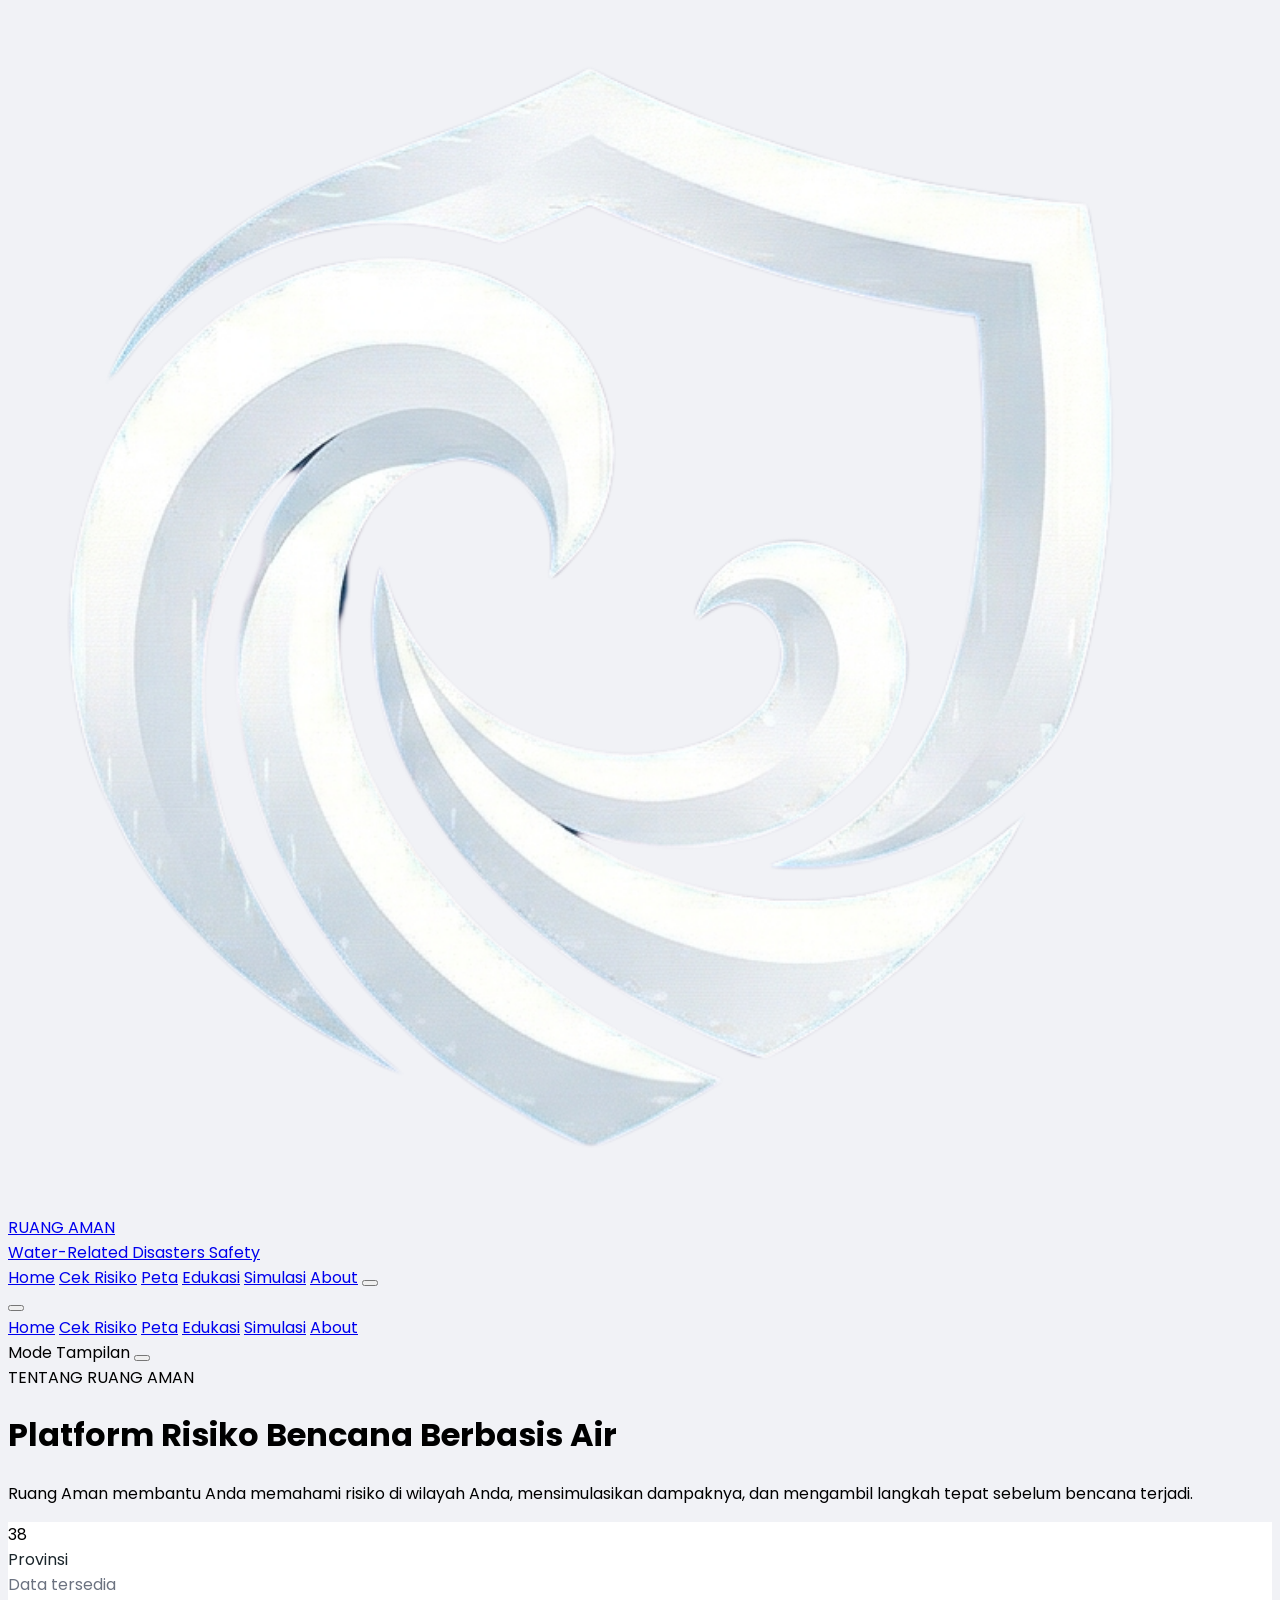
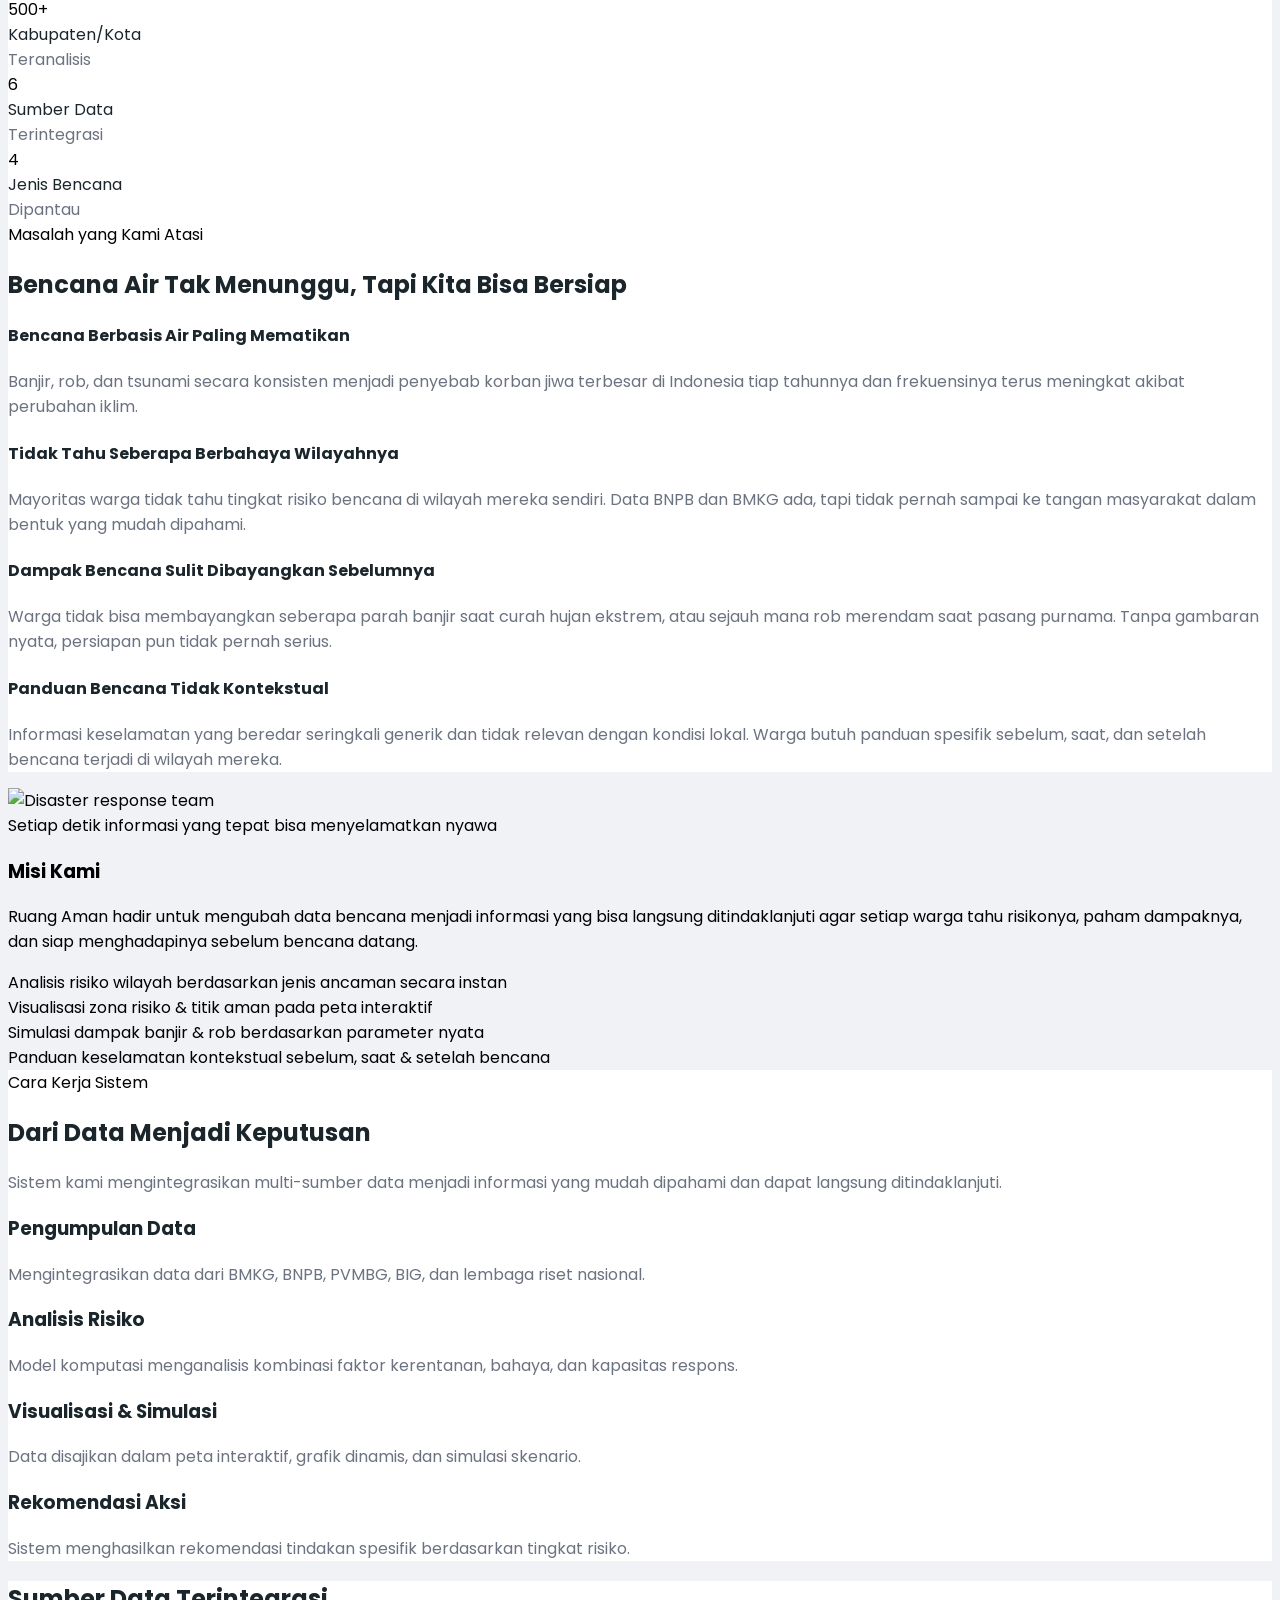
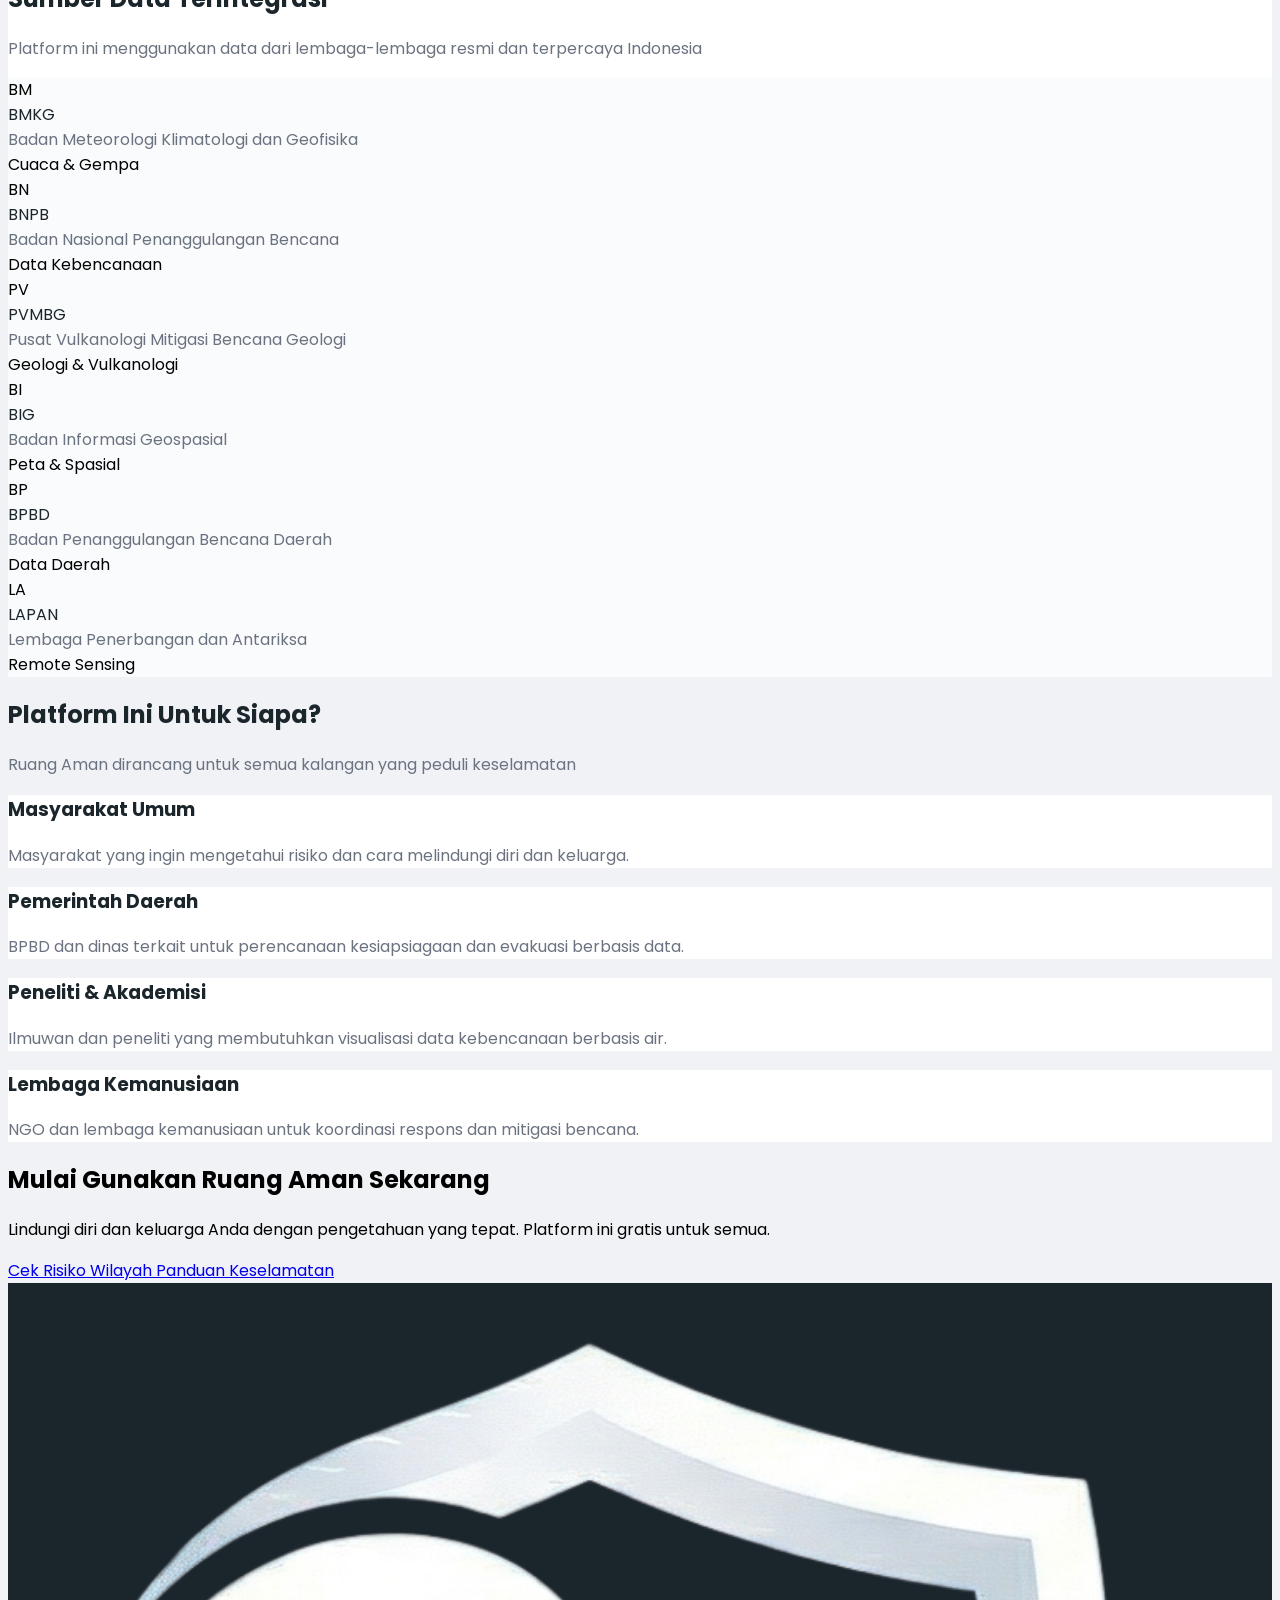
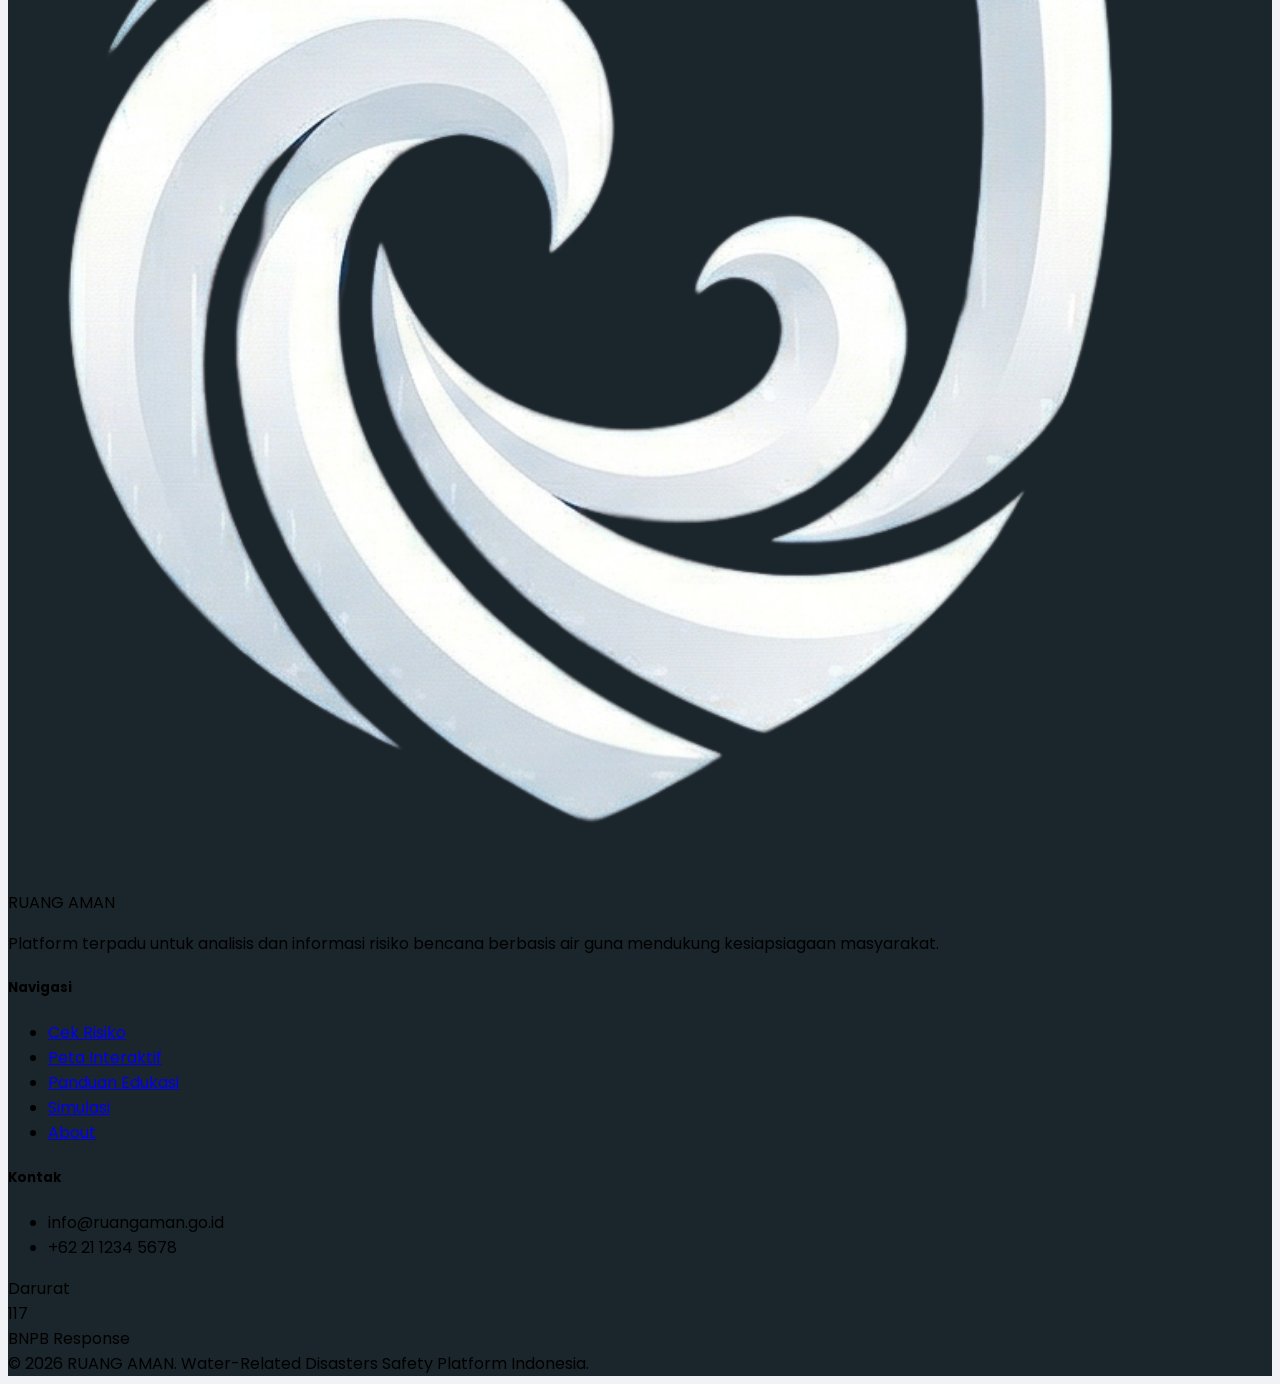
==== commit 0617b2c0: "Update Detail Fitur Part 2" ====
--- a/about.html
+++ b/about.html
@@ -1,31 +1,268 @@
 <!doctype html>
 <html lang="id" class="light">
-
-<head>
-  <meta charset="UTF-8" />
-  <meta name="viewport" content="width=device-width, initial-scale=1.0" />
-  <title>RUANG AMAN - Tentang Kami</title>
-  <link rel="icon" type="image/png" href="logo_putih.png" />
-  <script src="https://cdn.tailwindcss.com"></script>
-  <script defer src="https://cdn.jsdelivr.net/npm/alpinejs@3.x.x/dist/cdn.min.js"></script>
-  <link href="https://fonts.googleapis.com/css2?family=Poppins:wght@400;500;600;700;800;900&display=swap"
-    rel="stylesheet" />
-  <link rel="stylesheet" href="style.css" />
-  <script src="https://unpkg.com/lucide@latest"></script>
-
-  <script>
-    (function () {
-      const saved = localStorage.getItem("theme");
-      const prefersDark = window.matchMedia("(prefers-color-scheme: dark)").matches;
-      if (saved === "dark" || (!saved && prefersDark)) {
-        document.documentElement.classList.remove("light");
-        document.documentElement.classList.add("dark");
-      }
-    })();
-  </script>
-</head>
-
-<body x-data="{
+  <head>
+    <meta charset="UTF-8" />
+    <meta name="viewport" content="width=device-width, initial-scale=1.0" />
+    <title>RUANG AMAN - Tentang Kami</title>
+    <link rel="icon" type="image/png" href="logo_putih.png" />
+    <script src="https://cdn.tailwindcss.com"></script>
+    <script defer src="https://cdn.jsdelivr.net/npm/alpinejs@3.x.x/dist/cdn.min.js"></script>
+    <link href="https://fonts.googleapis.com/css2?family=Poppins:wght@400;500;600;700;800;900&display=swap" rel="stylesheet" />
+    <link rel="stylesheet" href="style.css" />
+    <script src="https://unpkg.com/lucide@latest"></script>
+
+    <script>
+      (function () {
+        const saved = localStorage.getItem("theme");
+        const prefersDark = window.matchMedia("(prefers-color-scheme: dark)").matches;
+        if (saved === "dark" || (!saved && prefersDark)) {
+          document.documentElement.classList.remove("light");
+          document.documentElement.classList.add("dark");
+        }
+      })();
+    </script>
+
+    <!-- <style>
+        body {
+            font-family: 'Poppins', sans-serif;
+            scroll-behavior: smooth;
+        }
+
+        :root {
+            --bg-page: #F1F2F6;
+            --bg-card: #ffffff;
+            --bg-section-alt: #ffffff;
+            --text-primary: #1B262C;
+            --text-muted: #6b7280;
+            --border-card: #e5e7eb;
+            --bg-item: #fafbfc;
+            --border-item: #e8ecef;
+            --footer-bg: #1B262C;
+            --footer-text: rgba(255, 255, 255, 0.5);
+        }
+
+        html.dark {
+            --bg-page: #0d1b2a;
+            --bg-card: #1a2a3a;
+            --bg-section-alt: #132035;
+            --text-primary: #e8f4ff;
+            --text-muted: #8aafc8;
+            --border-card: #1f3a52;
+            --bg-item: #162233;
+            --border-item: #1f3a52;
+            --footer-bg: #091525;
+            --footer-text: rgba(255, 255, 255, 0.4);
+        }
+
+        body {
+            background-color: var(--bg-page);
+            transition: background-color 0.3s ease, color 0.3s ease;
+        }
+
+        .hero-gradient {
+            background: linear-gradient(135deg, rgba(10, 61, 98, 0.95) 0%, rgba(10, 61, 98, 0.7) 60%, rgba(10, 61, 98, 0.55) 100%);
+        }
+
+        .cta-gradient {
+            background: linear-gradient(135deg, #0A3D62 0%, #1565a0 100%);
+        }
+
+        @keyframes pulse-soft {
+
+            0%,
+            100% {
+                opacity: 1;
+                transform: scale(1);
+            }
+
+            50% {
+                opacity: 0.5;
+                transform: scale(1.1);
+            }
+        }
+
+        .animate-pulse-custom {
+            animation: pulse-soft 2s infinite;
+        }
+
+        @keyframes fadeInUp {
+            0% {
+                opacity: 0;
+                transform: translateY(20px);
+            }
+
+            100% {
+                opacity: 1;
+                transform: translateY(0);
+            }
+        }
+
+        @keyframes fadeIn {
+            0% {
+                opacity: 0;
+            }
+
+            100% {
+                opacity: 1;
+            }
+        }
+
+        @keyframes slideInLeft {
+            0% {
+                opacity: 0;
+                transform: translateX(-20px);
+            }
+
+            100% {
+                opacity: 1;
+                transform: translateX(0);
+            }
+        }
+
+        @keyframes slideInRight {
+            0% {
+                opacity: 0;
+                transform: translateX(20px);
+            }
+
+            100% {
+                opacity: 1;
+                transform: translateX(0);
+            }
+        }
+
+        *,
+        *::before,
+        *::after {
+            transition: background-color 0.25s ease, border-color 0.25s ease, color 0.15s ease;
+        }
+
+        *:hover {
+            transition: background-color 0.25s ease, border-color 0.25s ease, color 0.15s ease, transform 0.2s ease, box-shadow 0.2s ease;
+        }
+
+        .card-bg {
+            background-color: var(--bg-card);
+            border-color: var(--border-card);
+        }
+
+        .item-bg {
+            background-color: var(--bg-item);
+            border-color: var(--border-item);
+        }
+
+        .text-primary {
+            color: var(--text-primary);
+        }
+
+        .text-muted {
+            color: var(--text-muted);
+        }
+
+        .section-alt-bg {
+            background-color: var(--bg-section-alt);
+        }
+
+        .page-bg {
+            background-color: var(--bg-page);
+        }
+
+        #mobile-menu {
+            transition: opacity 0.25s ease, transform 0.25s ease;
+        }
+
+        #mobile-menu.hidden {
+            opacity: 0;
+            pointer-events: none;
+            transform: translateY(-8px);
+        }
+
+        #mobile-menu:not(.hidden) {
+            opacity: 1;
+            transform: translateY(0);
+        }
+
+        .footer-section {
+            background-color: var(--footer-bg);
+        }
+
+        .animate-fadeInUp {
+            animation: fadeInUp 0.6s ease forwards;
+        }
+
+        .animate-fadeIn {
+            animation: fadeIn 0.5s ease forwards;
+        }
+
+        .animate-slideInLeft {
+            animation: slideInLeft 0.5s ease forwards;
+        }
+
+        .animate-slideInRight {
+            animation: slideInRight 0.5s ease forwards;
+        }
+
+        .delay-100 {
+            animation-delay: 0.1s;
+        }
+
+        .delay-200 {
+            animation-delay: 0.2s;
+        }
+
+        .delay-300 {
+            animation-delay: 0.3s;
+        }
+
+        .delay-400 {
+            animation-delay: 0.4s;
+        }
+
+        .delay-500 {
+            animation-delay: 0.5s;
+        }
+
+        .delay-600 {
+            animation-delay: 0.6s;
+        }
+
+        .hover-lift {
+            transition: transform 0.25s ease, box-shadow 0.25s ease;
+        }
+
+        .hover-lift:hover {
+            transform: translateY(-4px);
+            box-shadow: 0 8px 24px rgba(0, 0, 0, 0.1);
+        }
+
+        html.dark .hover-lift:hover {
+            box-shadow: 0 8px 24px rgba(0, 0, 0, 0.3);
+        }
+
+        .connecting-line {
+            position: absolute;
+            top: 32px;
+            left: 12.5%;
+            right: 12.5%;
+            height: 2px;
+            background: linear-gradient(90deg, #0A3D62, #1DD1A1);
+            z-index: 0;
+        }
+
+        @media (max-width: 768px) {
+            .connecting-line {
+                display: none;
+            }
+
+            .about-grid {
+                grid-template-columns: 1fr !important;
+            }
+        }
+    </style> -->
+  </head>
+
+  <body
+    x-data="{
     scrolled: false,
     mobileOpen: false,
     darkMode: document.documentElement.classList.contains('dark'),
@@ -40,535 +277,498 @@
         }
         setTimeout(() => lucide.createIcons(), 50);
     }
-}" @scroll.window="scrolled = (window.pageYOffset > 20)">
-  <nav :class="scrolled ? 'bg-[#0A3D62]/95 border-b border-[#1DD1A1]/20 shadow-lg' : 'bg-[#0A3D62]'"
-    class="fixed top-0 left-0 right-0 z-[1000] backdrop-blur-md transition-all duration-300">
-    <div class="max-w-7xl mx-auto px-4 sm:px-6 h-[68px] flex items-center justify-between gap-3">
-      <a href="index.html" class="flex items-center gap-3 shrink-0">
-        <div
-          class="w-10 h-10 rounded-[12px] bg-gradient-to-br from-[#1DD1A1] to-[#0A3D62] flex items-center justify-center shadow-lg overflow-hidden">
-          <img src="logo_putih.png" alt="Logo" class="w-12 h-12 object-contain p-2" />
-        </div>
-        <div class="text-white">
-          <div class="font-extrabold text-base leading-none">RUANG AMAN</div>
-          <div class="text-[10px] text-[#1DD1A1] tracking-widest leading-none uppercase">Water-Related Disaster Safety
-          </div>
-        </div>
-      </a>
-
-      <div class="hidden md:flex items-center gap-5 lg:gap-6">
-        <a href="index.html" class="text-sm font-medium text-white/80 hover:text-[#1DD1A1] transition-colors">Home</a>
-        <a href="cek-risiko.html" class="text-sm font-medium text-white/80 hover:text-[#1DD1A1] transition-colors">Cek
-          Risiko</a>
-        <a href="peta.html" class="text-sm font-medium text-white/80 hover:text-[#1DD1A1] transition-colors">Peta</a>
-        <a href="edukasi.html"
-          class="text-sm font-medium text-white/80 hover:text-[#1DD1A1] transition-colors">Edukasi</a>
-        <a href="simulasi.html"
-          class="text-sm font-medium text-white/80 hover:text-[#1DD1A1] transition-colors">Simulasi</a>
-        <a href="about.html" class="text-sm font-medium text-[#1DD1A1]">About</a>
-
-        <button @click="toggleTheme()"
-          class="relative w-16 h-8 rounded-full transition-colors duration-300 focus:outline-none"
-          :class="darkMode ? 'bg-[#1DD1A1]' : 'bg-gray-600'"
-          :title="darkMode ? 'Switch to Light Mode' : 'Switch to Dark Mode'">
-          <span
-            class="absolute top-1 w-6 h-6 bg-white rounded-full shadow-md transform transition-transform duration-300 flex items-center justify-center"
-            :class="darkMode ? 'translate-x-8' : 'translate-x-1'">
-            <i :data-lucide="darkMode ? 'moon' : 'sun'" class="w-3.5 h-3.5"
-              :class="darkMode ? 'text-[#1DD1A1]' : 'text-yellow-500'"></i>
-          </span>
+}"
+    @scroll.window="scrolled = (window.pageYOffset > 20)"
+  >
+    <!-- Navbar -->
+    <nav :class="scrolled ? 'bg-[#0A3D62]/95 border-b border-[#1DD1A1]/20 shadow-lg' : 'bg-[#0A3D62]'" class="fixed top-0 left-0 right-0 z-[1000] backdrop-blur-md transition-all duration-300">
+      <div class="max-w-7xl mx-auto px-4 sm:px-6 h-[68px] flex items-center justify-between gap-3">
+        <a href="index.html" class="flex items-center gap-3 shrink-0">
+          <div class="w-10 h-10 rounded-[12px] bg-gradient-to-br from-[#1DD1A1] to-[#0A3D62] flex items-center justify-center shadow-lg overflow-hidden">
+            <img src="logo_putih.png" alt="Logo" class="w-12 h-12 object-contain p-2" />
+          </div>
+          <div class="text-white">
+            <div class="font-extrabold text-base leading-none">RUANG AMAN</div>
+            <div class="text-[10px] text-[#1DD1A1] tracking-widest leading-none uppercase">Water-Related Disasters Safety</div>
+          </div>
+        </a>
+
+        <div class="hidden md:flex items-center gap-5 lg:gap-6">
+          <a href="index.html" class="text-sm font-medium text-white/80 hover:text-[#1DD1A1] transition-colors">Home</a>
+          <a href="cek-risiko.html" class="text-sm font-medium text-white/80 hover:text-[#1DD1A1] transition-colors">Cek Risiko</a>
+          <a href="peta.html" class="text-sm font-medium text-white/80 hover:text-[#1DD1A1] transition-colors">Peta</a>
+          <a href="edukasi.html" class="text-sm font-medium text-white/80 hover:text-[#1DD1A1] transition-colors">Edukasi</a>
+          <a href="simulasi.html" class="text-sm font-medium text-white/80 hover:text-[#1DD1A1] transition-colors">Simulasi</a>
+          <a href="about.html" class="text-sm font-medium text-[#1DD1A1]">About</a>
+
+          <button
+            @click="toggleTheme()"
+            class="relative w-16 h-8 rounded-full transition-colors duration-300 focus:outline-none"
+            :class="darkMode ? 'bg-[#1DD1A1]' : 'bg-gray-600'"
+            :title="darkMode ? 'Switch to Light Mode' : 'Switch to Dark Mode'"
+          >
+            <span class="absolute top-1 w-6 h-6 bg-white rounded-full shadow-md transform transition-transform duration-300 flex items-center justify-center" :class="darkMode ? 'translate-x-8' : 'translate-x-1'">
+              <i :data-lucide="darkMode ? 'moon' : 'sun'" class="w-3.5 h-3.5" :class="darkMode ? 'text-[#1DD1A1]' : 'text-yellow-500'"></i>
+            </span>
+          </button>
+        </div>
+
+        <button @click="mobileOpen = !mobileOpen" class="md:hidden flex flex-col justify-center items-center w-10 h-10 rounded-xl bg-white/10 hover:bg-white/20 transition-all gap-1.5" aria-label="Toggle menu">
+          <span :class="mobileOpen ? 'rotate-45 translate-y-[7px]' : ''" class="block w-5 h-0.5 bg-white rounded-full transition-transform duration-200"></span>
+          <span :class="mobileOpen ? 'opacity-0 scale-x-0' : ''" class="block w-5 h-0.5 bg-white rounded-full transition-all duration-200"></span>
+          <span :class="mobileOpen ? '-rotate-45 -translate-y-[7px]' : ''" class="block w-5 h-0.5 bg-white rounded-full transition-transform duration-200"></span>
         </button>
       </div>
 
-      <button @click="mobileOpen = !mobileOpen"
-        class="md:hidden flex flex-col justify-center items-center w-10 h-10 rounded-xl bg-white/10 hover:bg-white/20 transition-all gap-1.5"
-        aria-label="Toggle menu">
-        <span :class="mobileOpen ? 'rotate-45 translate-y-[7px]' : ''"
-          class="block w-5 h-0.5 bg-white rounded-full transition-transform duration-200"></span>
-        <span :class="mobileOpen ? 'opacity-0 scale-x-0' : ''"
-          class="block w-5 h-0.5 bg-white rounded-full transition-all duration-200"></span>
-        <span :class="mobileOpen ? '-rotate-45 -translate-y-[7px]' : ''"
-          class="block w-5 h-0.5 bg-white rounded-full transition-transform duration-200"></span>
-      </button>
-    </div>
-
-    <div x-show="mobileOpen" x-transition:enter="transition ease-out duration-200"
-      x-transition:enter-start="opacity-0 -translate-y-2" x-transition:enter-end="opacity-100 translate-y-0"
-      x-transition:leave="transition ease-in duration-150" x-transition:leave-start="opacity-100 translate-y-0"
-      x-transition:leave-end="opacity-0 -translate-y-2"
-      class="md:hidden bg-[#0A3D62]/98 backdrop-blur-md border-t border-white/10 px-4 py-4">
-      <div class="flex flex-col gap-1">
-        <a href="index.html"
-          class="text-white/80 font-medium text-sm px-3 py-2.5 rounded-xl hover:bg-white/10 hover:text-[#1DD1A1] transition-all">Home</a>
-        <a href="cek-risiko.html"
-          class="text-white/80 font-medium text-sm px-3 py-2.5 rounded-xl hover:bg-white/10 hover:text-[#1DD1A1] transition-all">Cek
-          Risiko</a>
-        <a href="peta.html"
-          class="text-white/80 font-medium text-sm px-3 py-2.5 rounded-xl hover:bg-white/10 hover:text-[#1DD1A1] transition-all">Peta</a>
-        <a href="edukasi.html"
-          class="text-white/80 font-medium text-sm px-3 py-2.5 rounded-xl hover:bg-white/10 hover:text-[#1DD1A1] transition-all">Edukasi</a>
-        <a href="simulasi.html"
-          class="text-white/80 font-medium text-sm px-3 py-2.5 rounded-xl hover:bg-white/10 hover:text-[#1DD1A1] transition-all">Simulasi</a>
-        <a href="about.html" class="text-[#1DD1A1] font-semibold text-sm px-3 py-2.5 rounded-xl bg-white/5">About</a>
-
-        <div class="flex items-center justify-between px-3 py-2.5 mt-2 border-t border-white/10 pt-3">
-          <span class="text-sm font-medium text-white/80">Mode Tampilan</span>
-          <button @click="toggleTheme()"
-            class="relative w-16 h-8 rounded-full transition-colors duration-300 focus:outline-none flex items-center"
-            :class="darkMode ? 'bg-[#1DD1A1]' : 'bg-gray-600'"
-            :title="darkMode ? 'Switch to Light Mode' : 'Switch to Dark Mode'">
-            <span
-              class="absolute w-6 h-6 bg-white rounded-full shadow-md transition-transform duration-300 flex items-center justify-center"
-              :class="darkMode ? 'translate-x-9' : 'translate-x-1'">
-              <i :data-lucide="darkMode ? 'moon' : 'sun'" class="w-3.5 h-3.5"
-                :class="darkMode ? 'text-[#1DD1A1]' : 'text-yellow-500'"></i>
-            </span>
-          </button>
+      <!-- Mobile Menu -->
+      <div
+        x-show="mobileOpen"
+        x-transition:enter="transition ease-out duration-200"
+        x-transition:enter-start="opacity-0 -translate-y-2"
+        x-transition:enter-end="opacity-100 translate-y-0"
+        x-transition:leave="transition ease-in duration-150"
+        x-transition:leave-start="opacity-100 translate-y-0"
+        x-transition:leave-end="opacity-0 -translate-y-2"
+        class="md:hidden bg-[#0A3D62]/98 backdrop-blur-md border-t border-white/10 px-4 py-4"
+      >
+        <div class="flex flex-col gap-1">
+          <a href="index.html" class="text-white/80 font-medium text-sm px-3 py-2.5 rounded-xl hover:bg-white/10 hover:text-[#1DD1A1] transition-all">Home</a>
+          <a href="cek-risiko.html" class="text-white/80 font-medium text-sm px-3 py-2.5 rounded-xl hover:bg-white/10 hover:text-[#1DD1A1] transition-all">Cek Risiko</a>
+          <a href="peta.html" class="text-white/80 font-medium text-sm px-3 py-2.5 rounded-xl hover:bg-white/10 hover:text-[#1DD1A1] transition-all">Peta</a>
+          <a href="edukasi.html" class="text-white/80 font-medium text-sm px-3 py-2.5 rounded-xl hover:bg-white/10 hover:text-[#1DD1A1] transition-all">Edukasi</a>
+          <a href="simulasi.html" class="text-white/80 font-medium text-sm px-3 py-2.5 rounded-xl hover:bg-white/10 hover:text-[#1DD1A1] transition-all">Simulasi</a>
+          <a href="about.html" class="text-[#1DD1A1] font-semibold text-sm px-3 py-2.5 rounded-xl bg-white/5">About</a>
+
+          <div class="flex items-center justify-between px-3 py-2.5 mt-2 border-t border-white/10 pt-3">
+            <span class="text-sm font-medium text-white/80">Mode Tampilan</span>
+            <button
+              @click="toggleTheme()"
+              class="relative w-16 h-8 rounded-full transition-colors duration-300 focus:outline-none flex items-center"
+              :class="darkMode ? 'bg-[#1DD1A1]' : 'bg-gray-600'"
+              :title="darkMode ? 'Switch to Light Mode' : 'Switch to Dark Mode'"
+            >
+              <span class="absolute w-6 h-6 bg-white rounded-full shadow-md transition-transform duration-300 flex items-center justify-center" :class="darkMode ? 'translate-x-9' : 'translate-x-1'">
+                <i :data-lucide="darkMode ? 'moon' : 'sun'" class="w-3.5 h-3.5" :class="darkMode ? 'text-[#1DD1A1]' : 'text-yellow-500'"></i>
+              </span>
+            </button>
+          </div>
+        </div>
+      </div>
+    </nav>
+
+    <!-- Main Content: About Page -->
+    <div class="pt-[68px]">
+      <!-- Header -->
+      <div class="bg-[#0A3D62] px-6 pt-16 pb-20 md:px-8 relative overflow-hidden">
+        <div class="absolute top-[-100px] right-[-100px] w-[400px] h-[400px] rounded-full bg-[#1DD1A1]/5"></div>
+        <div class="max-w-6xl mx-auto relative">
+          <div class="opacity-0 animate-fadeInUp">
+            <div class="inline-flex items-center gap-2 bg-[#1DD1A1]/20 border border-[#1DD1A1]/40 rounded-full px-4 py-1.5 mb-5">
+              <i data-lucide="shield" class="w-3.5 h-3.5 text-[#1DD1A1]"></i>
+              <span class="text-[#1DD1A1] text-xs font-semibold tracking-wide">TENTANG RUANG AMAN</span>
+            </div>
+            <h1 class="text-white font-extrabold text-4xl md:text-5xl leading-tight mb-4 max-w-3xl">Platform Risiko Bencana Berbasis Air</h1>
+            <p class="text-white/65 text-base max-w-2xl leading-relaxed">Ruang Aman membantu Anda memahami risiko di wilayah Anda, mensimulasikan dampaknya, dan mengambil langkah tepat sebelum bencana terjadi.</p>
+          </div>
+        </div>
+      </div>
+
+      <!-- Main Content Container -->
+      <div class="max-w-6xl mx-auto px-4 md:px-6 -mt-12 pb-20">
+        <!-- Stats Banner -->
+        <div class="card-bg rounded-2xl p-7 md:p-8 shadow-lg mb-10 grid grid-cols-2 md:grid-cols-4 gap-6 animate-fadeInUp">
+          <!-- Stat 1 -->
+          <div class="text-center opacity-0 animate-fadeInUp delay-100">
+            <div class="font-extrabold text-4xl text-[#1DD1A1] leading-none mb-1">38</div>
+            <div class="font-semibold text-sm text-primary mb-0.5">Provinsi</div>
+            <div class="text-xs text-muted">Data tersedia</div>
+          </div>
+          <!-- Stat 2 -->
+          <div class="text-center opacity-0 animate-fadeInUp delay-200">
+            <div class="font-extrabold text-4xl text-[#FFC312] leading-none mb-1">500+</div>
+            <div class="font-semibold text-sm text-primary mb-0.5">Kabupaten/Kota</div>
+            <div class="text-xs text-muted">Teranalisis</div>
+          </div>
+          <!-- Stat 3 -->
+          <div class="text-center opacity-0 animate-fadeInUp delay-300">
+            <div class="font-extrabold text-4xl text-[#0A3D62] dark:text-[#1DD1A1] leading-none mb-1">6</div>
+            <div class="font-semibold text-sm text-primary mb-0.5">Sumber Data</div>
+            <div class="text-xs text-muted">Terintegrasi</div>
+          </div>
+          <!-- Stat 4 -->
+          <div class="text-center opacity-0 animate-fadeInUp delay-400">
+            <div class="font-extrabold text-4xl text-[#FF9F43] leading-none mb-1">4</div>
+            <div class="font-semibold text-sm text-primary mb-0.5">Jenis Bencana</div>
+            <div class="text-xs text-muted">Dipantau</div>
+          </div>
+        </div>
+
+        <!-- Problem Statement Grid -->
+        <div class="grid grid-cols-1 lg:grid-cols-2 gap-6 mb-10 about-grid">
+          <!-- Left: Problems -->
+          <div class="card-bg rounded-2xl p-8 shadow-lg opacity-0 animate-slideInLeft">
+            <span class="inline-block bg-[#EE5253]/10 text-[#EE5253] text-[11px] font-bold px-4 py-1.5 rounded-full uppercase tracking-wider mb-4"> Masalah yang Kami Atasi </span>
+            <h2 class="font-bold text-2xl text-primary mb-6 leading-tight">Bencana Air Tak Menunggu, <span class="text-[#EE5253]">Tapi Kita Bisa Bersiap</span></h2>
+
+            <!-- Problem 1 -->
+            <div class="flex gap-4 mb-5 items-start opacity-0 animate-fadeInUp delay-100">
+              <div class="w-11 h-11 rounded-xl bg-[#0A3D62]/10 dark:bg-[#1DD1A1]/10 flex items-center justify-center shrink-0">
+                <i data-lucide="waves" class="w-5 h-5 text-[#0A3D62] dark:text-[#1DD1A1]"></i>
+              </div>
+              <div>
+                <h4 class="font-bold text-sm text-primary mb-1">Bencana Berbasis Air Paling Mematikan</h4>
+                <p class="text-xs text-muted leading-relaxed">Banjir, rob, dan tsunami secara konsisten menjadi penyebab korban jiwa terbesar di Indonesia tiap tahunnya dan frekuensinya terus meningkat akibat perubahan iklim.</p>
+              </div>
+            </div>
+
+            <!-- Problem 2 -->
+            <div class="flex gap-4 mb-5 items-start opacity-0 animate-fadeInUp delay-200">
+              <div class="w-11 h-11 rounded-xl bg-[#FF9F43]/10 flex items-center justify-center shrink-0">
+                <i data-lucide="map" class="w-5 h-5 text-[#FF9F43]"></i>
+              </div>
+              <div>
+                <h4 class="font-bold text-sm text-primary mb-1">Tidak Tahu Seberapa Berbahaya Wilayahnya</h4>
+                <p class="text-xs text-muted leading-relaxed">
+                  Mayoritas warga tidak tahu tingkat risiko bencana di wilayah mereka sendiri. Data BNPB dan BMKG ada, tapi tidak pernah sampai ke tangan masyarakat dalam bentuk yang mudah dipahami.
+                </p>
+              </div>
+            </div>
+
+            <!-- Problem 3 -->
+            <div class="flex gap-4 mb-5 items-start opacity-0 animate-fadeInUp delay-300">
+              <div class="w-11 h-11 rounded-xl bg-[#EE5253]/10 flex items-center justify-center shrink-0">
+                <i data-lucide="cloud-rain" class="w-5 h-5 text-[#EE5253]"></i>
+              </div>
+              <div>
+                <h4 class="font-bold text-sm text-primary mb-1">Dampak Bencana Sulit Dibayangkan Sebelumnya</h4>
+                <p class="text-xs text-muted leading-relaxed">
+                  Warga tidak bisa membayangkan seberapa parah banjir saat curah hujan ekstrem, atau sejauh mana rob merendam saat pasang purnama. Tanpa gambaran nyata, persiapan pun tidak pernah serius.
+                </p>
+              </div>
+            </div>
+
+            <!-- Problem 4 -->
+            <div class="flex gap-4 items-start opacity-0 animate-fadeInUp delay-[400ms]">
+              <div class="w-11 h-11 rounded-xl bg-[#1DD1A1]/10 flex items-center justify-center shrink-0">
+                <i data-lucide="book-x" class="w-5 h-5 text-[#1DD1A1]"></i>
+              </div>
+              <div>
+                <h4 class="font-bold text-sm text-primary mb-1">Panduan Bencana Tidak Kontekstual</h4>
+                <p class="text-xs text-muted leading-relaxed">
+                  Informasi keselamatan yang beredar seringkali generik dan tidak relevan dengan kondisi lokal. Warga butuh panduan spesifik sebelum, saat, dan setelah bencana terjadi di wilayah mereka.
+                </p>
+              </div>
+            </div>
+          </div>
+
+          <!-- Right: Image + Mission -->
+          <div class="flex flex-col gap-5">
+            <!-- Image -->
+            <div class="rounded-2xl overflow-hidden h-[220px] relative opacity-0 animate-slideInRight">
+              <img src="https://img.antarafoto.com/cache/1200x799/2024/03/15/evakuasi-korban-banjir-di-semarang-1amt0-dom.jpg" alt="Disaster response team" class="w-full h-full object-cover" />
+              <div class="absolute inset-0 bg-gradient-to-t from-[#0A3D62]/70 via-transparent to-transparent"></div>
+              <div class="absolute bottom-4 left-5 right-5 text-white font-semibold text-sm">Setiap detik informasi yang tepat bisa menyelamatkan nyawa</div>
+            </div>
+
+            <!-- Mission Card -->
+            <div class="bg-gradient-to-br from-[#0A3D62] to-[#1565a0] rounded-2xl p-7 shadow-lg flex-1 opacity-0 animate-slideInRight delay-200">
+              <i data-lucide="shield-check" class="w-7 h-7 text-[#1DD1A1] mb-4"></i>
+              <h3 class="font-bold text-lg text-white mb-3">Misi Kami</h3>
+              <p class="text-white/75 text-sm leading-relaxed mb-5">
+                Ruang Aman hadir untuk mengubah data bencana menjadi informasi yang bisa langsung ditindaklanjuti agar setiap warga tahu risikonya, paham dampaknya, dan siap menghadapinya sebelum bencana datang.
+              </p>
+              <div class="space-y-2">
+                <div class="flex gap-2 items-center">
+                  <i data-lucide="check-circle" class="w-4 h-4 text-[#1DD1A1]"></i>
+                  <span class="text-white/85 text-xs">Analisis risiko wilayah berdasarkan jenis ancaman secara instan</span>
+                </div>
+                <div class="flex gap-2 items-center">
+                  <i data-lucide="check-circle" class="w-4 h-4 text-[#1DD1A1]"></i>
+                  <span class="text-white/85 text-xs">Visualisasi zona risiko & titik aman pada peta interaktif</span>
+                </div>
+                <div class="flex gap-2 items-center">
+                  <i data-lucide="check-circle" class="w-4 h-4 text-[#1DD1A1]"></i>
+                  <span class="text-white/85 text-xs">Simulasi dampak banjir & rob berdasarkan parameter nyata</span>
+                </div>
+                <div class="flex gap-2 items-center">
+                  <i data-lucide="check-circle" class="w-4 h-4 text-[#1DD1A1]"></i>
+                  <span class="text-white/85 text-xs">Panduan keselamatan kontekstual sebelum, saat & setelah bencana</span>
+                </div>
+              </div>
+            </div>
+          </div>
+        </div>
+
+        <!-- How It Works -->
+        <div class="card-bg rounded-2xl p-8 md:p-10 shadow-lg mb-10 opacity-0 animate-fadeInUp">
+          <div class="text-center mb-10">
+            <span class="inline-block bg-[#1DD1A1]/10 text-[#0A8F6C] dark:text-[#1DD1A1] text-[11px] font-bold px-4 py-1.5 rounded-full uppercase tracking-wider mb-3"> Cara Kerja Sistem </span>
+            <h2 class="font-bold text-2xl md:text-3xl text-primary mb-3">Dari Data Menjadi Keputusan</h2>
+            <p class="text-sm text-muted max-w-lg mx-auto leading-relaxed">Sistem kami mengintegrasikan multi-sumber data menjadi informasi yang mudah dipahami dan dapat langsung ditindaklanjuti.</p>
+          </div>
+
+          <!-- Steps Grid -->
+          <div class="grid grid-cols-1 sm:grid-cols-2 lg:grid-cols-4 gap-0 relative">
+            <!-- Connecting line (hidden on mobile) -->
+            <!-- <div class="connecting-line hidden lg:block"></div> -->
+
+            <!-- Step 1 -->
+            <div class="text-center p-6 relative z-10 opacity-0 animate-fadeInUp delay-100">
+              <div
+                class="w-16 h-16 rounded-xl bg-gradient-to-br from-[#0A3D62]/10 to-[#0A3D62]/20 dark:from-[#1DD1A1]/10 dark:to-[#1DD1A1]/20 border-2 border-[#0A3D62]/30 dark:border-[#1DD1A1]/30 flex items-center justify-center mx-auto mb-5 relative"
+              >
+                <i data-lucide="database" class="w-7 h-7 text-[#0A3D62] dark:text-[#1DD1A1]"></i>
+              </div>
+              <h3 class="font-bold text-sm text-primary mb-2">Pengumpulan Data</h3>
+              <p class="text-xs text-muted leading-relaxed">Mengintegrasikan data dari BMKG, BNPB, PVMBG, BIG, dan lembaga riset nasional.</p>
+            </div>
+
+            <!-- Step 2 -->
+            <div class="text-center p-6 relative z-10 opacity-0 animate-fadeInUp delay-200">
+              <div
+                class="w-16 h-16 rounded-xl bg-gradient-to-br from-[#1565a0]/10 to-[#1565a0]/20 dark:from-[#1DD1A1]/10 dark:to-[#1DD1A1]/20 border-2 border-[#1565a0]/30 dark:border-[#1DD1A1]/30 flex items-center justify-center mx-auto mb-5 relative"
+              >
+                <i data-lucide="cpu" class="w-7 h-7 text-[#1565a0] dark:text-[#1DD1A1]"></i>
+              </div>
+              <h3 class="font-bold text-sm text-primary mb-2">Analisis Risiko</h3>
+              <p class="text-xs text-muted leading-relaxed">Model komputasi menganalisis kombinasi faktor kerentanan, bahaya, dan kapasitas respons.</p>
+            </div>
+
+            <!-- Step 3 -->
+            <div class="text-center p-6 relative z-10 opacity-0 animate-fadeInUp delay-300">
+              <div class="w-16 h-16 rounded-xl bg-gradient-to-br from-[#1DD1A1]/10 to-[#1DD1A1]/20 border-2 border-[#1DD1A1]/30 flex items-center justify-center mx-auto mb-5 relative">
+                <i data-lucide="bar-chart-2" class="w-7 h-7 text-[#1DD1A1]"></i>
+              </div>
+              <h3 class="font-bold text-sm text-primary mb-2">Visualisasi & Simulasi</h3>
+              <p class="text-xs text-muted leading-relaxed">Data disajikan dalam peta interaktif, grafik dinamis, dan simulasi skenario.</p>
+            </div>
+
+            <!-- Step 4 -->
+            <div class="text-center p-6 relative z-10 opacity-0 animate-fadeInUp delay-400">
+              <div class="w-16 h-16 rounded-xl bg-gradient-to-br from-[#1DD1A1]/10 to-[#1DD1A1]/20 border-2 border-[#1DD1A1]/30 flex items-center justify-center mx-auto mb-5 relative">
+                <i data-lucide="check-circle" class="w-7 h-7 text-[#1DD1A1]"></i>
+              </div>
+              <h3 class="font-bold text-sm text-primary mb-2">Rekomendasi Aksi</h3>
+              <p class="text-xs text-muted leading-relaxed">Sistem menghasilkan rekomendasi tindakan spesifik berdasarkan tingkat risiko.</p>
+            </div>
+          </div>
+        </div>
+
+        <!-- Data Sources -->
+        <div class="card-bg rounded-2xl p-8 shadow-lg mb-14 opacity-0 animate-fadeInUp">
+          <h2 class="font-bold text-xl text-primary mb-1">Sumber Data Terintegrasi</h2>
+          <p class="text-sm text-muted mb-6">Platform ini menggunakan data dari lembaga-lembaga resmi dan terpercaya Indonesia</p>
+
+          <div class="grid grid-cols-1 md:grid-cols-2 gap-4">
+            <!-- BMKG -->
+            <div class="item-bg rounded-xl p-5 border-2 border-[#0A3D62]/20 dark:border-[#1DD1A1]/20 flex gap-4 items-center hover-lift cursor-default opacity-0 animate-fadeInUp delay-100">
+              <div class="w-12 h-12 rounded-xl bg-[#0A3D62]/10 dark:bg-[#1DD1A1]/10 flex items-center justify-center shrink-0 font-extrabold text-sm text-[#0A3D62] dark:text-[#1DD1A1]">BM</div>
+              <div>
+                <div class="font-bold text-sm text-primary mb-0.5">BMKG</div>
+                <div class="text-xs text-muted mb-1">Badan Meteorologi Klimatologi dan Geofisika</div>
+                <span class="bg-[#0A3D62]/10 dark:bg-[#1DD1A1]/10 text-[#0A3D62] dark:text-[#1DD1A1] text-[10px] font-bold px-2 py-0.5 rounded-full">Cuaca & Gempa</span>
+              </div>
+            </div>
+
+            <!-- BNPB -->
+            <div class="item-bg rounded-xl p-5 border-2 border-[#EE5253]/20 flex gap-4 items-center hover-lift cursor-default opacity-0 animate-fadeInUp delay-200">
+              <div class="w-12 h-12 rounded-xl bg-[#EE5253]/10 flex items-center justify-center shrink-0 font-extrabold text-sm text-[#EE5253]">BN</div>
+              <div>
+                <div class="font-bold text-sm text-primary mb-0.5">BNPB</div>
+                <div class="text-xs text-muted mb-1">Badan Nasional Penanggulangan Bencana</div>
+                <span class="bg-[#EE5253]/10 text-[#EE5253] text-[10px] font-bold px-2 py-0.5 rounded-full">Data Kebencanaan</span>
+              </div>
+            </div>
+
+            <!-- PVMBG -->
+            <div class="item-bg rounded-xl p-5 border-2 border-[#FF9F43]/20 flex gap-4 items-center hover-lift cursor-default opacity-0 animate-fadeInUp delay-300">
+              <div class="w-12 h-12 rounded-xl bg-[#FF9F43]/10 flex items-center justify-center shrink-0 font-extrabold text-sm text-[#FF9F43]">PV</div>
+              <div>
+                <div class="font-bold text-sm text-primary mb-0.5">PVMBG</div>
+                <div class="text-xs text-muted mb-1">Pusat Vulkanologi Mitigasi Bencana Geologi</div>
+                <span class="bg-[#FF9F43]/10 text-[#FF9F43] text-[10px] font-bold px-2 py-0.5 rounded-full">Geologi & Vulkanologi</span>
+              </div>
+            </div>
+
+            <!-- BIG -->
+            <div class="item-bg rounded-xl p-5 border-2 border-[#1DD1A1]/20 flex gap-4 items-center hover-lift cursor-default opacity-0 animate-fadeInUp delay-400">
+              <div class="w-12 h-12 rounded-xl bg-[#1DD1A1]/10 flex items-center justify-center shrink-0 font-extrabold text-sm text-[#1DD1A1]">BI</div>
+              <div>
+                <div class="font-bold text-sm text-primary mb-0.5">BIG</div>
+                <div class="text-xs text-muted mb-1">Badan Informasi Geospasial</div>
+                <span class="bg-[#1DD1A1]/10 text-[#1DD1A1] text-[10px] font-bold px-2 py-0.5 rounded-full">Peta & Spasial</span>
+              </div>
+            </div>
+
+            <!-- BPBD -->
+            <div class="item-bg rounded-xl p-5 border-2 border-[#FFC312]/20 flex gap-4 items-center hover-lift cursor-default opacity-0 animate-fadeInUp delay-500">
+              <div class="w-12 h-12 rounded-xl bg-[#FFC312]/10 flex items-center justify-center shrink-0 font-extrabold text-sm text-[#FFC312]">BP</div>
+              <div>
+                <div class="font-bold text-sm text-primary mb-0.5">BPBD</div>
+                <div class="text-xs text-muted mb-1">Badan Penanggulangan Bencana Daerah</div>
+                <span class="bg-[#FFC312]/10 text-[#FFC312] text-[10px] font-bold px-2 py-0.5 rounded-full">Data Daerah</span>
+              </div>
+            </div>
+
+            <!-- Lapan -->
+            <div class="item-bg rounded-xl p-5 border-2 border-[#1565a0]/20 dark:border-[#1DD1A1]/20 flex gap-4 items-center hover-lift cursor-default opacity-0 animate-fadeInUp delay-600">
+              <div class="w-12 h-12 rounded-xl bg-[#1565a0]/10 dark:bg-[#1DD1A1]/10 flex items-center justify-center shrink-0 font-extrabold text-sm text-[#1565a0] dark:text-[#1DD1A1]">LA</div>
+              <div>
+                <div class="font-bold text-sm text-primary mb-0.5">LAPAN</div>
+                <div class="text-xs text-muted mb-1">Lembaga Penerbangan dan Antariksa</div>
+                <span class="bg-[#1565a0]/10 dark:bg-[#1DD1A1]/10 text-[#1565a0] dark:text-[#1DD1A1] text-[10px] font-bold px-2 py-0.5 rounded-full">Remote Sensing</span>
+              </div>
+            </div>
+          </div>
+        </div>
+
+        <!-- Target Users -->
+        <div class="mb-14 opacity-0 animate-fadeInUp">
+          <div class="text-center mb-8">
+            <h2 class="font-bold text-2xl md:text-3xl text-primary mb-2">Platform Ini Untuk Siapa?</h2>
+            <p class="text-sm text-muted">Ruang Aman dirancang untuk semua kalangan yang peduli keselamatan</p>
+          </div>
+
+          <div class="grid grid-cols-1 sm:grid-cols-2 lg:grid-cols-4 gap-4">
+            <!-- Masyarakat Umum -->
+            <div class="card-bg rounded-xl p-6 border shadow-sm hover-lift opacity-0 animate-fadeInUp delay-100">
+              <div class="w-12 h-12 rounded-xl bg-[#0A3D62]/10 dark:bg-[#1DD1A1]/10 flex items-center justify-center mb-4">
+                <i data-lucide="users" class="w-6 h-6 text-[#0A3D62] dark:text-[#1DD1A1]"></i>
+              </div>
+              <h3 class="font-bold text-sm text-primary mb-2">Masyarakat Umum</h3>
+              <p class="text-xs text-muted leading-relaxed">Masyarakat yang ingin mengetahui risiko dan cara melindungi diri dan keluarga.</p>
+            </div>
+
+            <!-- Pemerintah Daerah -->
+            <div class="card-bg rounded-xl p-6 border shadow-sm hover-lift opacity-0 animate-fadeInUp delay-200">
+              <div class="w-12 h-12 rounded-xl bg-[#0A3D62]/10 dark:bg-[#1DD1A1]/10 flex items-center justify-center mb-4">
+                <i data-lucide="building-2" class="w-6 h-6 text-[#0A3D62] dark:text-[#1DD1A1]"></i>
+              </div>
+              <h3 class="font-bold text-sm text-primary mb-2">Pemerintah Daerah</h3>
+              <p class="text-xs text-muted leading-relaxed">BPBD dan dinas terkait untuk perencanaan kesiapsiagaan dan evakuasi berbasis data.</p>
+            </div>
+
+            <!-- Peneliti -->
+            <div class="card-bg rounded-xl p-6 border shadow-sm hover-lift opacity-0 animate-fadeInUp delay-300">
+              <div class="w-12 h-12 rounded-xl bg-[#0A3D62]/10 dark:bg-[#1DD1A1]/10 flex items-center justify-center mb-4">
+                <i data-lucide="graduation-cap" class="w-6 h-6 text-[#0A3D62] dark:text-[#1DD1A1]"></i>
+              </div>
+              <h3 class="font-bold text-sm text-primary mb-2">Peneliti & Akademisi</h3>
+              <p class="text-xs text-muted leading-relaxed">Ilmuwan dan peneliti yang membutuhkan visualisasi data kebencanaan berbasis air.</p>
+            </div>
+
+            <!-- Lembaga Kemanusiaan -->
+            <div class="card-bg rounded-xl p-6 border shadow-sm hover-lift opacity-0 animate-fadeInUp delay-400">
+              <div class="w-12 h-12 rounded-xl bg-[#0A3D62]/10 dark:bg-[#1DD1A1]/10 flex items-center justify-center mb-4">
+                <i data-lucide="globe" class="w-6 h-6 text-[#0A3D62] dark:text-[#1DD1A1]"></i>
+              </div>
+              <h3 class="font-bold text-sm text-primary mb-2">Lembaga Kemanusiaan</h3>
+              <p class="text-xs text-muted leading-relaxed">NGO dan lembaga kemanusiaan untuk koordinasi respons dan mitigasi bencana.</p>
+            </div>
+          </div>
+        </div>
+
+        <!-- CTA -->
+        <div class="bg-gradient-to-br from-[#0A3D62] to-[#1565a0] rounded-2xl p-10 md:p-16 text-center relative overflow-hidden opacity-0 animate-fadeInUp">
+          <div class="absolute -top-20 -right-20 w-[300px] h-[300px] rounded-full bg-[#1DD1A1]/5"></div>
+          <div class="relative">
+            <h2 class="font-extrabold text-2xl md:text-3xl text-white mb-4 leading-tight">
+              Mulai Gunakan Ruang Aman
+              <span class="bg-gradient-to-r from-[#1DD1A1] to-[#7efdd8] bg-clip-text text-transparent">Sekarang</span>
+            </h2>
+            <p class="text-white/65 text-sm max-w-md mx-auto mb-8 leading-relaxed">Lindungi diri dan keluarga Anda dengan pengetahuan yang tepat. Platform ini gratis untuk semua.</p>
+            <div class="flex gap-4 justify-center flex-wrap">
+              <a
+                href="simulasi.html"
+                class="inline-flex items-center gap-2 bg-gradient-to-r from-[#1DD1A1] to-[#17b88d] text-[#0A3D61] font-bold text-sm px-7 py-4 rounded-xl shadow-lg hover:shadow-[0_4px_20px_rgba(29,209,161,0.4)] transition-all"
+              >
+                <i data-lucide="shield" class="w-4 h-4"></i>
+                Cek Risiko Wilayah
+              </a>
+              <a href="edukasi.html" class="inline-flex items-center gap-2 bg-white/10 border border-white/25 text-white font-semibold text-sm px-7 py-4 rounded-xl hover:bg-white/20 transition-all">
+                Panduan Keselamatan <i data-lucide="arrow-right" class="w-4 h-4"></i>
+              </a>
+            </div>
+          </div>
         </div>
       </div>
     </div>
-  </nav>
-
-  <div class="pt-[68px]">
-    <div class="bg-[#0A3D62] px-6 pt-16 pb-20 md:px-8 relative overflow-hidden">
-      <div class="absolute top-[-100px] right-[-100px] w-[400px] h-[400px] rounded-full bg-[#1DD1A1]/5"></div>
-      <div class="max-w-6xl mx-auto relative">
-        <div class="opacity-0 animate-fadeInUp">
-          <div
-            class="inline-flex items-center gap-2 bg-[#1DD1A1]/20 border border-[#1DD1A1]/40 rounded-full px-4 py-1.5 mb-5">
-            <i data-lucide="shield" class="w-3.5 h-3.5 text-[#1DD1A1]"></i>
-            <span class="text-[#1DD1A1] text-xs font-semibold tracking-wide">TENTANG RUANG AMAN</span>
-          </div>
-          <h1 class="text-white font-extrabold text-4xl md:text-5xl leading-tight mb-4 max-w-3xl">Platform Risiko
-            Bencana Berbasis Air</h1>
-          <p class="text-white/65 text-base max-w-2xl leading-relaxed">Ruang Aman membantu Anda memahami risiko di
-            wilayah Anda, mensimulasikan dampaknya, dan mengambil langkah tepat sebelum bencana terjadi.</p>
+
+    <!-- Footer -->
+    <footer class="footer-section text-white pt-20">
+      <div class="max-w-7xl mx-auto px-6 pb-20 grid grid-cols-1 md:grid-cols-4 gap-12">
+        <div class="col-span-1 md:col-span-1">
+          <div class="flex items-center gap-3 mb-6">
+            <div class="w-10 h-10 rounded-[12px] bg-gradient-to-br from-[#1DD1A1] to-[#0A3D62] flex items-center justify-center shadow-lg overflow-hidden">
+              <img src="logo_putih.png" alt="Logo" class="w-12 h-12 object-contain p-2" />
+            </div>
+            <div class="font-extrabold text-lg">RUANG AMAN</div>
+          </div>
+          <p class="text-white/50 text-sm leading-relaxed">Platform terpadu untuk analisis dan informasi risiko bencana berbasis air guna mendukung kesiapsiagaan masyarakat.</p>
+        </div>
+        <div>
+          <h5 class="font-bold mb-6">Navigasi</h5>
+          <ul class="space-y-4 text-sm text-white/50">
+            <li><a href="cek-risiko.html" class="hover:text-[#1DD1A1] transition-colors">Cek Risiko</a></li>
+            <li><a href="peta.html" class="hover:text-[#1DD1A1] transition-colors">Peta Interaktif</a></li>
+            <li><a href="edukasi.html" class="hover:text-[#1DD1A1] transition-colors">Panduan Edukasi</a></li>
+            <li><a href="simulasi.html" class="hover:text-[#1DD1A1] transition-colors">Simulasi</a></li>
+            <li><a href="about.html" class="hover:text-[#1DD1A1] transition-colors">About</a></li>
+          </ul>
+        </div>
+        <div>
+          <h5 class="font-bold mb-6">Kontak</h5>
+          <ul class="space-y-4 text-sm text-white/50">
+            <li class="flex gap-2">
+              <i data-lucide="mail" class="w-4 text-[#1DD1A1] shrink-0"></i>
+              info@ruangaman.go.id
+            </li>
+            <li class="flex gap-2"><i data-lucide="phone" class="w-4 text-[#1DD1A1] shrink-0"></i> +62 21 1234 5678</li>
+          </ul>
+        </div>
+        <div>
+          <div class="bg-[#1DD1A1]/10 border border-[#1DD1A1]/20 p-6 rounded-2xl">
+            <div class="text-[10px] font-bold text-[#1DD1A1] uppercase mb-1">Darurat</div>
+            <div class="text-3xl font-black">117</div>
+            <div class="text-[10px] text-white/40 mt-1 uppercase">BNPB Response</div>
+          </div>
         </div>
       </div>
-    </div>
-
-    <div class="max-w-6xl mx-auto px-4 md:px-6 -mt-12 pb-20">
-      <div
-        class="card-bg rounded-2xl p-7 md:p-8 shadow-lg mb-10 grid grid-cols-2 md:grid-cols-4 gap-6 animate-fadeInUp">
-        <div class="text-center opacity-0 animate-fadeInUp delay-100">
-          <div class="font-extrabold text-4xl text-[#1DD1A1] leading-none mb-1">38</div>
-          <div class="font-semibold text-sm text-primary mb-0.5">Provinsi</div>
-          <div class="text-xs text-muted">Data tersedia</div>
-        </div>
-        <div class="text-center opacity-0 animate-fadeInUp delay-200">
-          <div class="font-extrabold text-4xl text-[#FFC312] leading-none mb-1">500+</div>
-          <div class="font-semibold text-sm text-primary mb-0.5">Kabupaten/Kota</div>
-          <div class="text-xs text-muted">Teranalisis</div>
-        </div>
-        <div class="text-center opacity-0 animate-fadeInUp delay-300">
-          <div class="font-extrabold text-4xl text-[#0A3D62] dark:text-[#1DD1A1] leading-none mb-1">6</div>
-          <div class="font-semibold text-sm text-primary mb-0.5">Sumber Data</div>
-          <div class="text-xs text-muted">Terintegrasi</div>
-        </div>
-        <div class="text-center opacity-0 animate-fadeInUp delay-400">
-          <div class="font-extrabold text-4xl text-[#FF9F43] leading-none mb-1">4</div>
-          <div class="font-semibold text-sm text-primary mb-0.5">Jenis Bencana</div>
-          <div class="text-xs text-muted">Dipantau</div>
-        </div>
-      </div>
-
-      <div class="grid grid-cols-1 lg:grid-cols-2 gap-6 mb-10 about-grid">
-        <div class="card-bg rounded-2xl p-8 shadow-lg opacity-0 animate-slideInLeft">
-          <span
-            class="inline-block bg-[#EE5253]/10 text-[#EE5253] text-[11px] font-bold px-4 py-1.5 rounded-full uppercase tracking-wider mb-4">
-            Masalah yang Kami Atasi </span>
-          <h2 class="font-bold text-2xl text-primary mb-6 leading-tight">Bencana Air Tak Menunggu, <span
-              class="text-[#EE5253]">Tapi Kita Bisa Bersiap</span></h2>
-
-          <div class="flex gap-4 mb-5 items-start opacity-0 animate-fadeInUp delay-100">
-            <div
-              class="w-11 h-11 rounded-xl bg-[#0A3D62]/10 dark:bg-[#1DD1A1]/10 flex items-center justify-center shrink-0">
-              <i data-lucide="waves" class="w-5 h-5 text-[#0A3D62] dark:text-[#1DD1A1]"></i>
-            </div>
-            <div>
-              <h4 class="font-bold text-sm text-primary mb-1">Bencana Berbasis Air Paling Mematikan</h4>
-              <p class="text-xs text-muted leading-relaxed">Banjir, rob, dan tsunami secara konsisten menjadi penyebab
-                korban jiwa terbesar di Indonesia tiap tahunnya dan frekuensinya terus meningkat akibat perubahan iklim.
-              </p>
-            </div>
-          </div>
-
-          <div class="flex gap-4 mb-5 items-start opacity-0 animate-fadeInUp delay-200">
-            <div class="w-11 h-11 rounded-xl bg-[#FF9F43]/10 flex items-center justify-center shrink-0">
-              <i data-lucide="map" class="w-5 h-5 text-[#FF9F43]"></i>
-            </div>
-            <div>
-              <h4 class="font-bold text-sm text-primary mb-1">Tidak Tahu Seberapa Berbahaya Wilayahnya</h4>
-              <p class="text-xs text-muted leading-relaxed">
-                Mayoritas warga tidak tahu tingkat risiko bencana di wilayah mereka sendiri. Data BNPB dan BMKG ada,
-                tapi tidak pernah sampai ke tangan masyarakat dalam bentuk yang mudah dipahami.
-              </p>
-            </div>
-          </div>
-
-          <div class="flex gap-4 mb-5 items-start opacity-0 animate-fadeInUp delay-300">
-            <div class="w-11 h-11 rounded-xl bg-[#EE5253]/10 flex items-center justify-center shrink-0">
-              <i data-lucide="cloud-rain" class="w-5 h-5 text-[#EE5253]"></i>
-            </div>
-            <div>
-              <h4 class="font-bold text-sm text-primary mb-1">Dampak Bencana Sulit Dibayangkan Sebelumnya</h4>
-              <p class="text-xs text-muted leading-relaxed">
-                Warga tidak bisa membayangkan seberapa parah banjir saat curah hujan ekstrem, atau sejauh mana rob
-                merendam saat pasang purnama. Tanpa gambaran nyata, persiapan pun tidak pernah serius.
-              </p>
-            </div>
-          </div>
-
-          <div class="flex gap-4 items-start opacity-0 animate-fadeInUp delay-[400ms]">
-            <div class="w-11 h-11 rounded-xl bg-[#1DD1A1]/10 flex items-center justify-center shrink-0">
-              <i data-lucide="book-x" class="w-5 h-5 text-[#1DD1A1]"></i>
-            </div>
-            <div>
-              <h4 class="font-bold text-sm text-primary mb-1">Panduan Bencana Tidak Kontekstual</h4>
-              <p class="text-xs text-muted leading-relaxed">
-                Informasi keselamatan yang beredar seringkali generik dan tidak relevan dengan kondisi lokal. Warga
-                butuh panduan spesifik sebelum, saat, dan setelah bencana terjadi di wilayah mereka.
-              </p>
-            </div>
-          </div>
-        </div>
-
-        <div class="flex flex-col gap-5">
-          <div class="rounded-2xl overflow-hidden h-[220px] relative opacity-0 animate-slideInRight">
-            <img
-              src="https://img.antarafoto.com/cache/1200x799/2024/03/15/evakuasi-korban-banjir-di-semarang-1amt0-dom.jpg"
-              alt="Disaster response team" class="w-full h-full object-cover" />
-            <div class="absolute inset-0 bg-gradient-to-t from-[#0A3D62]/70 via-transparent to-transparent"></div>
-            <div class="absolute bottom-4 left-5 right-5 text-white font-semibold text-sm">Setiap detik informasi yang
-              tepat bisa menyelamatkan nyawa</div>
-          </div>
-
-          <div
-            class="bg-gradient-to-br from-[#0A3D62] to-[#1565a0] rounded-2xl p-7 shadow-lg flex-1 opacity-0 animate-slideInRight delay-200">
-            <i data-lucide="shield-check" class="w-7 h-7 text-[#1DD1A1] mb-4"></i>
-            <h3 class="font-bold text-lg text-white mb-3">Misi Kami</h3>
-            <p class="text-white/75 text-sm leading-relaxed mb-5">
-              Ruang Aman hadir untuk mengubah data bencana menjadi informasi yang bisa langsung ditindaklanjuti agar
-              setiap warga tahu risikonya, paham dampaknya, dan siap menghadapinya sebelum bencana datang.
-            </p>
-            <div class="space-y-2">
-              <div class="flex gap-2 items-center">
-                <i data-lucide="check-circle" class="w-4 h-4 text-[#1DD1A1]"></i>
-                <span class="text-white/85 text-xs">Analisis risiko wilayah berdasarkan jenis ancaman secara
-                  instan</span>
-              </div>
-              <div class="flex gap-2 items-center">
-                <i data-lucide="check-circle" class="w-4 h-4 text-[#1DD1A1]"></i>
-                <span class="text-white/85 text-xs">Visualisasi zona risiko & titik aman pada peta interaktif</span>
-              </div>
-              <div class="flex gap-2 items-center">
-                <i data-lucide="check-circle" class="w-4 h-4 text-[#1DD1A1]"></i>
-                <span class="text-white/85 text-xs">Simulasi dampak banjir & rob berdasarkan parameter nyata</span>
-              </div>
-              <div class="flex gap-2 items-center">
-                <i data-lucide="check-circle" class="w-4 h-4 text-[#1DD1A1]"></i>
-                <span class="text-white/85 text-xs">Panduan keselamatan kontekstual sebelum, saat & setelah
-                  bencana</span>
-              </div>
-            </div>
-          </div>
-        </div>
-      </div>
-
-      <div class="card-bg rounded-2xl p-8 md:p-10 shadow-lg mb-10 opacity-0 animate-fadeInUp">
-        <div class="text-center mb-10">
-          <span
-            class="inline-block bg-[#1DD1A1]/10 text-[#0A8F6C] dark:text-[#1DD1A1] text-[11px] font-bold px-4 py-1.5 rounded-full uppercase tracking-wider mb-3">
-            Cara Kerja Sistem </span>
-          <h2 class="font-bold text-2xl md:text-3xl text-primary mb-3">Dari Data Menjadi Keputusan</h2>
-          <p class="text-sm text-muted max-w-lg mx-auto leading-relaxed">Sistem kami mengintegrasikan multi-sumber data
-            menjadi informasi yang mudah dipahami dan dapat langsung ditindaklanjuti.</p>
-        </div>
-
-        <div class="grid grid-cols-1 sm:grid-cols-2 lg:grid-cols-4 gap-0 relative">
-          <div class="text-center p-6 relative z-10 opacity-0 animate-fadeInUp delay-100">
-            <div
-              class="w-16 h-16 rounded-xl bg-gradient-to-br from-[#0A3D62]/10 to-[#0A3D62]/20 dark:from-[#1DD1A1]/10 dark:to-[#1DD1A1]/20 border-2 border-[#0A3D62]/30 dark:border-[#1DD1A1]/30 flex items-center justify-center mx-auto mb-5 relative">
-              <i data-lucide="database" class="w-7 h-7 text-[#0A3D62] dark:text-[#1DD1A1]"></i>
-            </div>
-            <h3 class="font-bold text-sm text-primary mb-2">Pengumpulan Data</h3>
-            <p class="text-xs text-muted leading-relaxed">Mengintegrasikan data dari BMKG, BNPB, PVMBG, BIG, dan lembaga
-              riset nasional.</p>
-          </div>
-
-          <div class="text-center p-6 relative z-10 opacity-0 animate-fadeInUp delay-200">
-            <div
-              class="w-16 h-16 rounded-xl bg-gradient-to-br from-[#1565a0]/10 to-[#1565a0]/20 dark:from-[#1DD1A1]/10 dark:to-[#1DD1A1]/20 border-2 border-[#1565a0]/30 dark:border-[#1DD1A1]/30 flex items-center justify-center mx-auto mb-5 relative">
-              <i data-lucide="cpu" class="w-7 h-7 text-[#1565a0] dark:text-[#1DD1A1]"></i>
-            </div>
-            <h3 class="font-bold text-sm text-primary mb-2">Analisis Risiko</h3>
-            <p class="text-xs text-muted leading-relaxed">Model komputasi menganalisis kombinasi faktor kerentanan,
-              bahaya, dan kapasitas respons.</p>
-          </div>
-
-          <div class="text-center p-6 relative z-10 opacity-0 animate-fadeInUp delay-300">
-            <div
-              class="w-16 h-16 rounded-xl bg-gradient-to-br from-[#1DD1A1]/10 to-[#1DD1A1]/20 border-2 border-[#1DD1A1]/30 flex items-center justify-center mx-auto mb-5 relative">
-              <i data-lucide="bar-chart-2" class="w-7 h-7 text-[#1DD1A1]"></i>
-            </div>
-            <h3 class="font-bold text-sm text-primary mb-2">Visualisasi & Simulasi</h3>
-            <p class="text-xs text-muted leading-relaxed">Data disajikan dalam peta interaktif, grafik dinamis, dan
-              simulasi skenario.</p>
-          </div>
-
-          <div class="text-center p-6 relative z-10 opacity-0 animate-fadeInUp delay-400">
-            <div
-              class="w-16 h-16 rounded-xl bg-gradient-to-br from-[#1DD1A1]/10 to-[#1DD1A1]/20 border-2 border-[#1DD1A1]/30 flex items-center justify-center mx-auto mb-5 relative">
-              <i data-lucide="check-circle" class="w-7 h-7 text-[#1DD1A1]"></i>
-            </div>
-            <h3 class="font-bold text-sm text-primary mb-2">Rekomendasi Aksi</h3>
-            <p class="text-xs text-muted leading-relaxed">Sistem menghasilkan rekomendasi tindakan spesifik berdasarkan
-              tingkat risiko.</p>
-          </div>
-        </div>
-      </div>
-
-      <div class="card-bg rounded-2xl p-8 shadow-lg mb-14 opacity-0 animate-fadeInUp">
-        <h2 class="font-bold text-xl text-primary mb-1">Sumber Data Terintegrasi</h2>
-        <p class="text-sm text-muted mb-6">Platform ini menggunakan data dari lembaga-lembaga resmi dan terpercaya
-          Indonesia</p>
-
-        <div class="grid grid-cols-1 md:grid-cols-2 gap-4">
-          <div
-            class="item-bg rounded-xl p-5 border-2 border-[#0A3D62]/20 dark:border-[#1DD1A1]/20 flex gap-4 items-center hover-lift cursor-default opacity-0 animate-fadeInUp delay-100">
-            <div
-              class="w-12 h-12 rounded-xl bg-[#0A3D62]/10 dark:bg-[#1DD1A1]/10 flex items-center justify-center shrink-0 font-extrabold text-sm text-[#0A3D62] dark:text-[#1DD1A1]">
-              BM</div>
-            <div>
-              <div class="font-bold text-sm text-primary mb-0.5">BMKG</div>
-              <div class="text-xs text-muted mb-1">Badan Meteorologi Klimatologi dan Geofisika</div>
-              <span
-                class="bg-[#0A3D62]/10 dark:bg-[#1DD1A1]/10 text-[#0A3D62] dark:text-[#1DD1A1] text-[10px] font-bold px-2 py-0.5 rounded-full">Cuaca
-                & Gempa</span>
-            </div>
-          </div>
-
-          <div
-            class="item-bg rounded-xl p-5 border-2 border-[#EE5253]/20 flex gap-4 items-center hover-lift cursor-default opacity-0 animate-fadeInUp delay-200">
-            <div
-              class="w-12 h-12 rounded-xl bg-[#EE5253]/10 flex items-center justify-center shrink-0 font-extrabold text-sm text-[#EE5253]">
-              BN</div>
-            <div>
-              <div class="font-bold text-sm text-primary mb-0.5">BNPB</div>
-              <div class="text-xs text-muted mb-1">Badan Nasional Penanggulangan Bencana</div>
-              <span class="bg-[#EE5253]/10 text-[#EE5253] text-[10px] font-bold px-2 py-0.5 rounded-full">Data
-                Kebencanaan</span>
-            </div>
-          </div>
-
-          <div
-            class="item-bg rounded-xl p-5 border-2 border-[#FF9F43]/20 flex gap-4 items-center hover-lift cursor-default opacity-0 animate-fadeInUp delay-300">
-            <div
-              class="w-12 h-12 rounded-xl bg-[#FF9F43]/10 flex items-center justify-center shrink-0 font-extrabold text-sm text-[#FF9F43]">
-              PV</div>
-            <div>
-              <div class="font-bold text-sm text-primary mb-0.5">PVMBG</div>
-              <div class="text-xs text-muted mb-1">Pusat Vulkanologi Mitigasi Bencana Geologi</div>
-              <span class="bg-[#FF9F43]/10 text-[#FF9F43] text-[10px] font-bold px-2 py-0.5 rounded-full">Geologi &
-                Vulkanologi</span>
-            </div>
-          </div>
-
-          <div
-            class="item-bg rounded-xl p-5 border-2 border-[#1DD1A1]/20 flex gap-4 items-center hover-lift cursor-default opacity-0 animate-fadeInUp delay-400">
-            <div
-              class="w-12 h-12 rounded-xl bg-[#1DD1A1]/10 flex items-center justify-center shrink-0 font-extrabold text-sm text-[#1DD1A1]">
-              BI</div>
-            <div>
-              <div class="font-bold text-sm text-primary mb-0.5">BIG</div>
-              <div class="text-xs text-muted mb-1">Badan Informasi Geospasial</div>
-              <span class="bg-[#1DD1A1]/10 text-[#1DD1A1] text-[10px] font-bold px-2 py-0.5 rounded-full">Peta &
-                Spasial</span>
-            </div>
-          </div>
-
-          <div
-            class="item-bg rounded-xl p-5 border-2 border-[#FFC312]/20 flex gap-4 items-center hover-lift cursor-default opacity-0 animate-fadeInUp delay-500">
-            <div
-              class="w-12 h-12 rounded-xl bg-[#FFC312]/10 flex items-center justify-center shrink-0 font-extrabold text-sm text-[#FFC312]">
-              BP</div>
-            <div>
-              <div class="font-bold text-sm text-primary mb-0.5">BPBD</div>
-              <div class="text-xs text-muted mb-1">Badan Penanggulangan Bencana Daerah</div>
-              <span class="bg-[#FFC312]/10 text-[#FFC312] text-[10px] font-bold px-2 py-0.5 rounded-full">Data
-                Daerah</span>
-            </div>
-          </div>
-
-          <div
-            class="item-bg rounded-xl p-5 border-2 border-[#1565a0]/20 dark:border-[#1DD1A1]/20 flex gap-4 items-center hover-lift cursor-default opacity-0 animate-fadeInUp delay-600">
-            <div
-              class="w-12 h-12 rounded-xl bg-[#1565a0]/10 dark:bg-[#1DD1A1]/10 flex items-center justify-center shrink-0 font-extrabold text-sm text-[#1565a0] dark:text-[#1DD1A1]">
-              LA</div>
-            <div>
-              <div class="font-bold text-sm text-primary mb-0.5">LAPAN</div>
-              <div class="text-xs text-muted mb-1">Lembaga Penerbangan dan Antariksa</div>
-              <span
-                class="bg-[#1565a0]/10 dark:bg-[#1DD1A1]/10 text-[#1565a0] dark:text-[#1DD1A1] text-[10px] font-bold px-2 py-0.5 rounded-full">Remote
-                Sensing</span>
-            </div>
-          </div>
-        </div>
-      </div>
-
-      <div class="mb-14 opacity-0 animate-fadeInUp">
-        <div class="text-center mb-8">
-          <h2 class="font-bold text-2xl md:text-3xl text-primary mb-2">Platform Ini Untuk Siapa?</h2>
-          <p class="text-sm text-muted">Ruang Aman dirancang untuk semua kalangan yang peduli keselamatan</p>
-        </div>
-
-        <div class="grid grid-cols-1 sm:grid-cols-2 lg:grid-cols-4 gap-4">
-          <div class="card-bg rounded-xl p-6 border shadow-sm hover-lift opacity-0 animate-fadeInUp delay-100">
-            <div
-              class="w-12 h-12 rounded-xl bg-[#0A3D62]/10 dark:bg-[#1DD1A1]/10 flex items-center justify-center mb-4">
-              <i data-lucide="users" class="w-6 h-6 text-[#0A3D62] dark:text-[#1DD1A1]"></i>
-            </div>
-            <h3 class="font-bold text-sm text-primary mb-2">Masyarakat Umum</h3>
-            <p class="text-xs text-muted leading-relaxed">Masyarakat yang ingin mengetahui risiko dan cara melindungi
-              diri dan keluarga.</p>
-          </div>
-
-          <div class="card-bg rounded-xl p-6 border shadow-sm hover-lift opacity-0 animate-fadeInUp delay-200">
-            <div
-              class="w-12 h-12 rounded-xl bg-[#0A3D62]/10 dark:bg-[#1DD1A1]/10 flex items-center justify-center mb-4">
-              <i data-lucide="building-2" class="w-6 h-6 text-[#0A3D62] dark:text-[#1DD1A1]"></i>
-            </div>
-            <h3 class="font-bold text-sm text-primary mb-2">Pemerintah Daerah</h3>
-            <p class="text-xs text-muted leading-relaxed">BPBD dan dinas terkait untuk perencanaan kesiapsiagaan dan
-              evakuasi berbasis data.</p>
-          </div>
-
-          <div class="card-bg rounded-xl p-6 border shadow-sm hover-lift opacity-0 animate-fadeInUp delay-300">
-            <div
-              class="w-12 h-12 rounded-xl bg-[#0A3D62]/10 dark:bg-[#1DD1A1]/10 flex items-center justify-center mb-4">
-              <i data-lucide="graduation-cap" class="w-6 h-6 text-[#0A3D62] dark:text-[#1DD1A1]"></i>
-            </div>
-            <h3 class="font-bold text-sm text-primary mb-2">Peneliti & Akademisi</h3>
-            <p class="text-xs text-muted leading-relaxed">Ilmuwan dan peneliti yang membutuhkan visualisasi data
-              kebencanaan berbasis air.</p>
-          </div>
-
-          <div class="card-bg rounded-xl p-6 border shadow-sm hover-lift opacity-0 animate-fadeInUp delay-400">
-            <div
-              class="w-12 h-12 rounded-xl bg-[#0A3D62]/10 dark:bg-[#1DD1A1]/10 flex items-center justify-center mb-4">
-              <i data-lucide="globe" class="w-6 h-6 text-[#0A3D62] dark:text-[#1DD1A1]"></i>
-            </div>
-            <h3 class="font-bold text-sm text-primary mb-2">Lembaga Kemanusiaan</h3>
-            <p class="text-xs text-muted leading-relaxed">NGO dan lembaga kemanusiaan untuk koordinasi respons dan
-              mitigasi bencana.</p>
-          </div>
-        </div>
-      </div>
-
-      <div
-        class="bg-gradient-to-br from-[#0A3D62] to-[#1565a0] rounded-2xl p-10 md:p-16 text-center relative overflow-hidden opacity-0 animate-fadeInUp">
-        <div class="absolute -top-20 -right-20 w-[300px] h-[300px] rounded-full bg-[#1DD1A1]/5"></div>
-        <div class="relative">
-          <h2 class="font-extrabold text-2xl md:text-3xl text-white mb-4 leading-tight">
-            Mulai Gunakan Ruang Aman
-            <span class="bg-gradient-to-r from-[#1DD1A1] to-[#7efdd8] bg-clip-text text-transparent">Sekarang</span>
-          </h2>
-          <p class="text-white/65 text-sm max-w-md mx-auto mb-8 leading-relaxed">Lindungi diri dan keluarga Anda dengan
-            pengetahuan yang tepat. Platform ini gratis untuk semua.</p>
-          <div class="flex gap-4 justify-center flex-wrap">
-            <a href="simulasi.html"
-              class="inline-flex items-center gap-2 bg-gradient-to-r from-[#1DD1A1] to-[#17b88d] text-[#0A3D61] font-bold text-sm px-7 py-4 rounded-xl shadow-lg hover:shadow-[0_4px_20px_rgba(29,209,161,0.4)] transition-all">
-              <i data-lucide="shield" class="w-4 h-4"></i>
-              Cek Risiko Wilayah
-            </a>
-            <a href="#"
-              class="inline-flex items-center gap-2 bg-white/10 border border-white/25 text-white font-semibold text-sm px-7 py-4 rounded-xl hover:bg-white/20 transition-all">
-              Panduan Keselamatan <i data-lucide="arrow-right" class="w-4 h-4"></i>
-            </a>
-          </div>
-        </div>
-      </div>
-    </div>
-  </div>
-
-  <footer class="footer-section text-white pt-20">
-    <div class="max-w-7xl mx-auto px-6 pb-20 grid grid-cols-1 md:grid-cols-4 gap-12">
-      <div class="col-span-1 md:col-span-1">
-        <div class="flex items-center gap-3 mb-6">
-          <div
-            class="w-10 h-10 rounded-[12px] bg-gradient-to-br from-[#1DD1A1] to-[#0A3D62] flex items-center justify-center shadow-lg overflow-hidden">
-            <img src="logo_putih.png" alt="Logo" class="w-12 h-12 object-contain p-2" />
-          </div>
-          <div class="font-extrabold text-lg">RUANG AMAN</div>
-        </div>
-        <p class="text-white/50 text-sm leading-relaxed">Platform terpadu untuk analisis dan informasi risiko bencana
-          berbasis air guna mendukung kesiapsiagaan masyarakat.</p>
-      </div>
-      <div>
-        <h5 class="font-bold mb-6">Navigasi</h5>
-        <ul class="space-y-4 text-sm text-white/50">
-          <li><a href="cek-risiko.html" class="hover:text-[#1DD1A1] transition-colors">Cek Risiko</a></li>
-          <li><a href="peta.html" class="hover:text-[#1DD1A1] transition-colors">Peta Interaktif</a></li>
-          <li><a href="edukasi.html" class="hover:text-[#1DD1A1] transition-colors">Panduan Edukasi</a></li>
-          <li><a href="simulasi.html" class="hover:text-[#1DD1A1] transition-colors">Simulasi</a></li>
-          <li><a href="about.html" class="hover:text-[#1DD1A1] transition-colors">About</a></li>
-        </ul>
-      </div>
-      <div>
-        <h5 class="font-bold mb-6">Kontak</h5>
-        <ul class="space-y-4 text-sm text-white/50">
-          <li class="flex gap-2">
-            <i data-lucide="mail" class="w-4 text-[#1DD1A1] shrink-0"></i>
-            info@ruangaman.go.id
-          </li>
-          <li class="flex gap-2"><i data-lucide="phone" class="w-4 text-[#1DD1A1] shrink-0"></i> +62 21 1234 5678</li>
-        </ul>
-      </div>
-      <div>
-        <div class="bg-[#1DD1A1]/10 border border-[#1DD1A1]/20 p-6 rounded-2xl">
-          <div class="text-[10px] font-bold text-[#1DD1A1] uppercase mb-1">Darurat</div>
-          <div class="text-3xl font-black">117</div>
-          <div class="text-[10px] text-white/40 mt-1 uppercase">BNPB Response</div>
-        </div>
-      </div>
-    </div>
-    <div class="border-t border-white/5 py-8 text-center text-[11px] text-white/30">© 2026 RUANG AMAN. Water-Related
-      Disasters Safety Platform Indonesia.</div>
-  </footer>
-
-  <script>
-    function refreshIcons() {
-      if (typeof lucide !== "undefined") {
-        lucide.createIcons();
+      <div class="border-t border-white/5 py-8 text-center text-[11px] text-white/30">© 2026 RUANG AMAN. Water-Related Disasters Safety Platform Indonesia.</div>
+    </footer>
+
+    <script>
+      function refreshIcons() {
+        if (typeof lucide !== "undefined") {
+          lucide.createIcons();
+        }
       }
-    }
-
-    function initWithRetry(retries = 3) {
-      refreshIcons();
-
-      if (retries > 0) {
-        setTimeout(() => initWithRetry(retries - 1), 300);
+
+      function initWithRetry(retries = 3) {
+        refreshIcons();
+
+        if (retries > 0) {
+          setTimeout(() => initWithRetry(retries - 1), 300);
+        }
       }
-    }
-
-    document.addEventListener("DOMContentLoaded", () => {
-      setTimeout(initWithRetry, 100);
-    });
-
-    window.addEventListener("load", () => setTimeout(refreshIcons, 200));
-
-    document.addEventListener("click", (e) => {
-      if (e.target.closest('button[\\@click="mobileOpen = !mobileOpen"]')) {
-        setTimeout(refreshIcons, 200);
-      }
-    });
-
-    document.addEventListener("click", (e) => {
-      if (e.target.closest('button[\\@click="toggleTheme()"]')) {
-        setTimeout(refreshIcons, 200);
-      }
-    });
-  </script>
-</body>
-
-</html>+
+      document.addEventListener("DOMContentLoaded", () => {
+        setTimeout(initWithRetry, 100);
+      });
+
+      window.addEventListener("load", () => setTimeout(refreshIcons, 200));
+
+      document.addEventListener("click", (e) => {
+        if (e.target.closest('button[\\@click="mobileOpen = !mobileOpen"]')) {
+          setTimeout(refreshIcons, 200);
+        }
+      });
+
+      document.addEventListener("click", (e) => {
+        if (e.target.closest('button[\\@click="toggleTheme()"]')) {
+          setTimeout(refreshIcons, 200);
+        }
+      });
+    </script>
+  </body>
+</html>
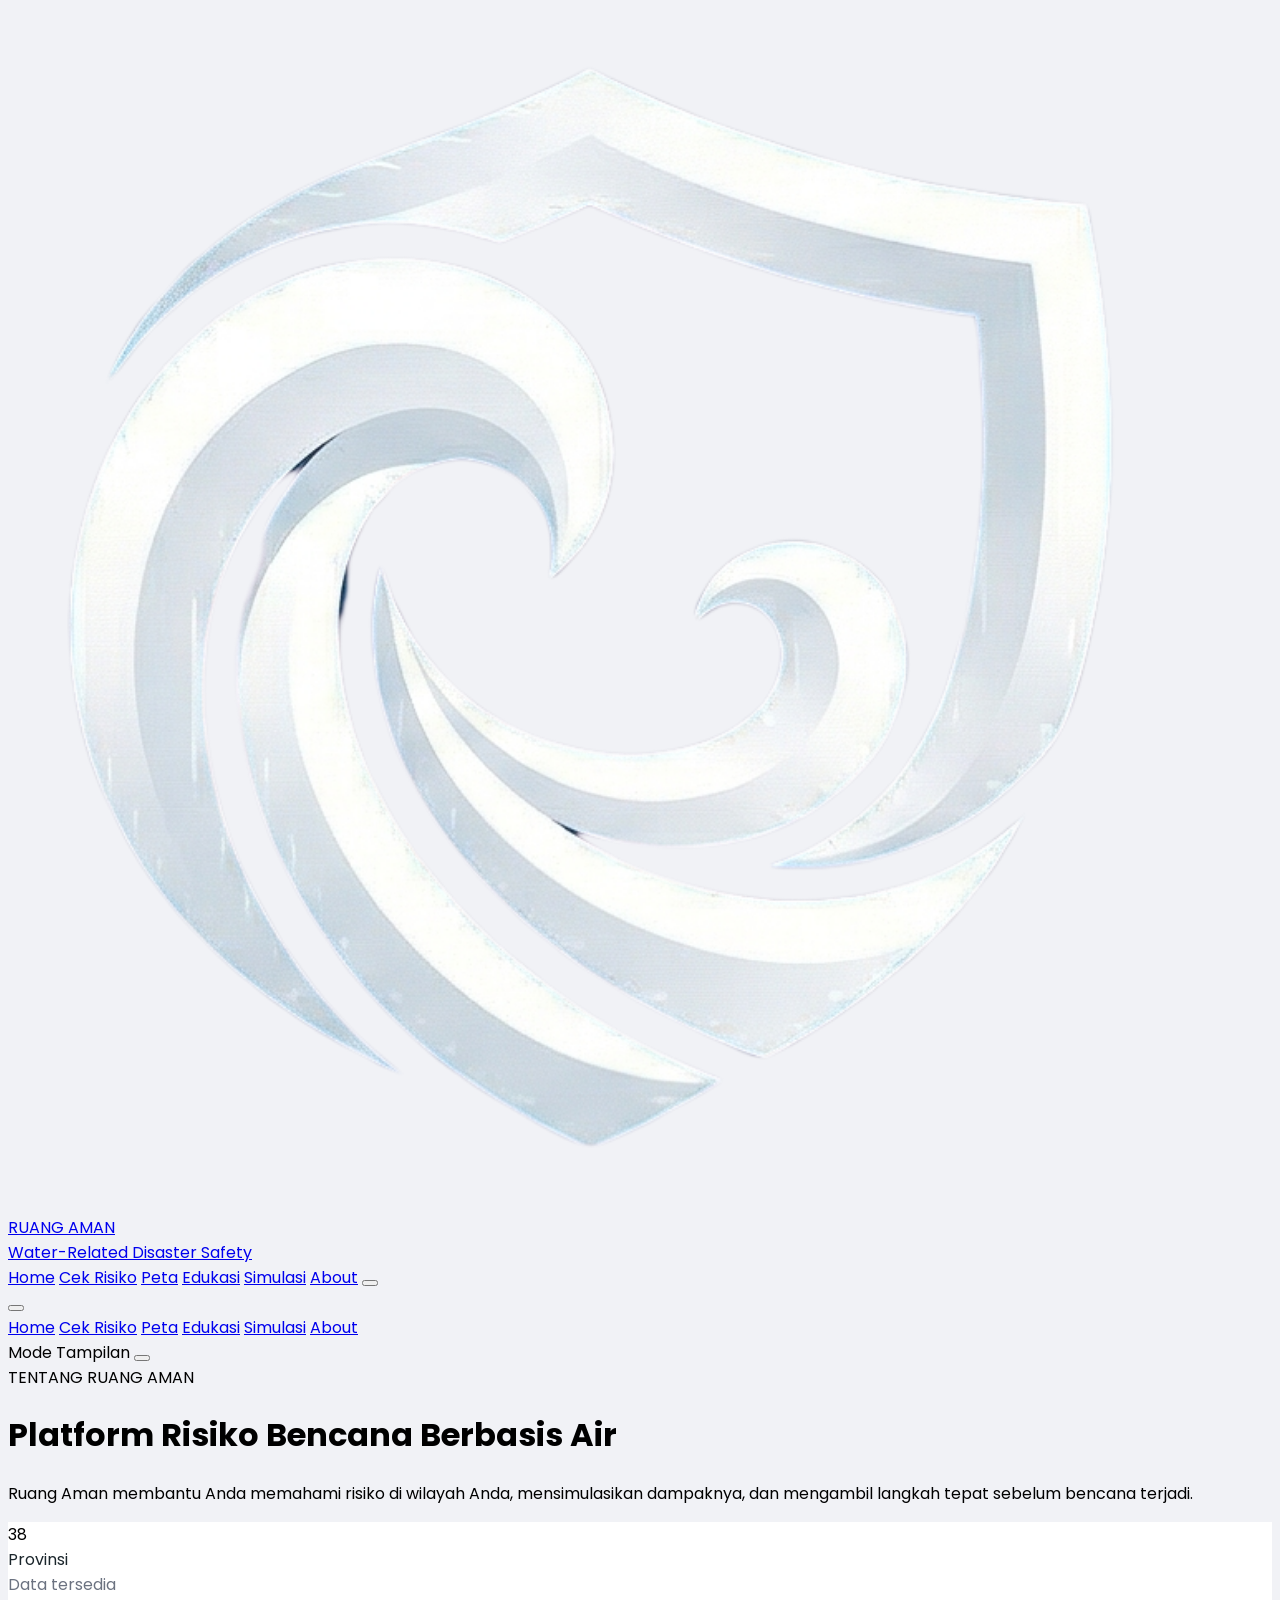
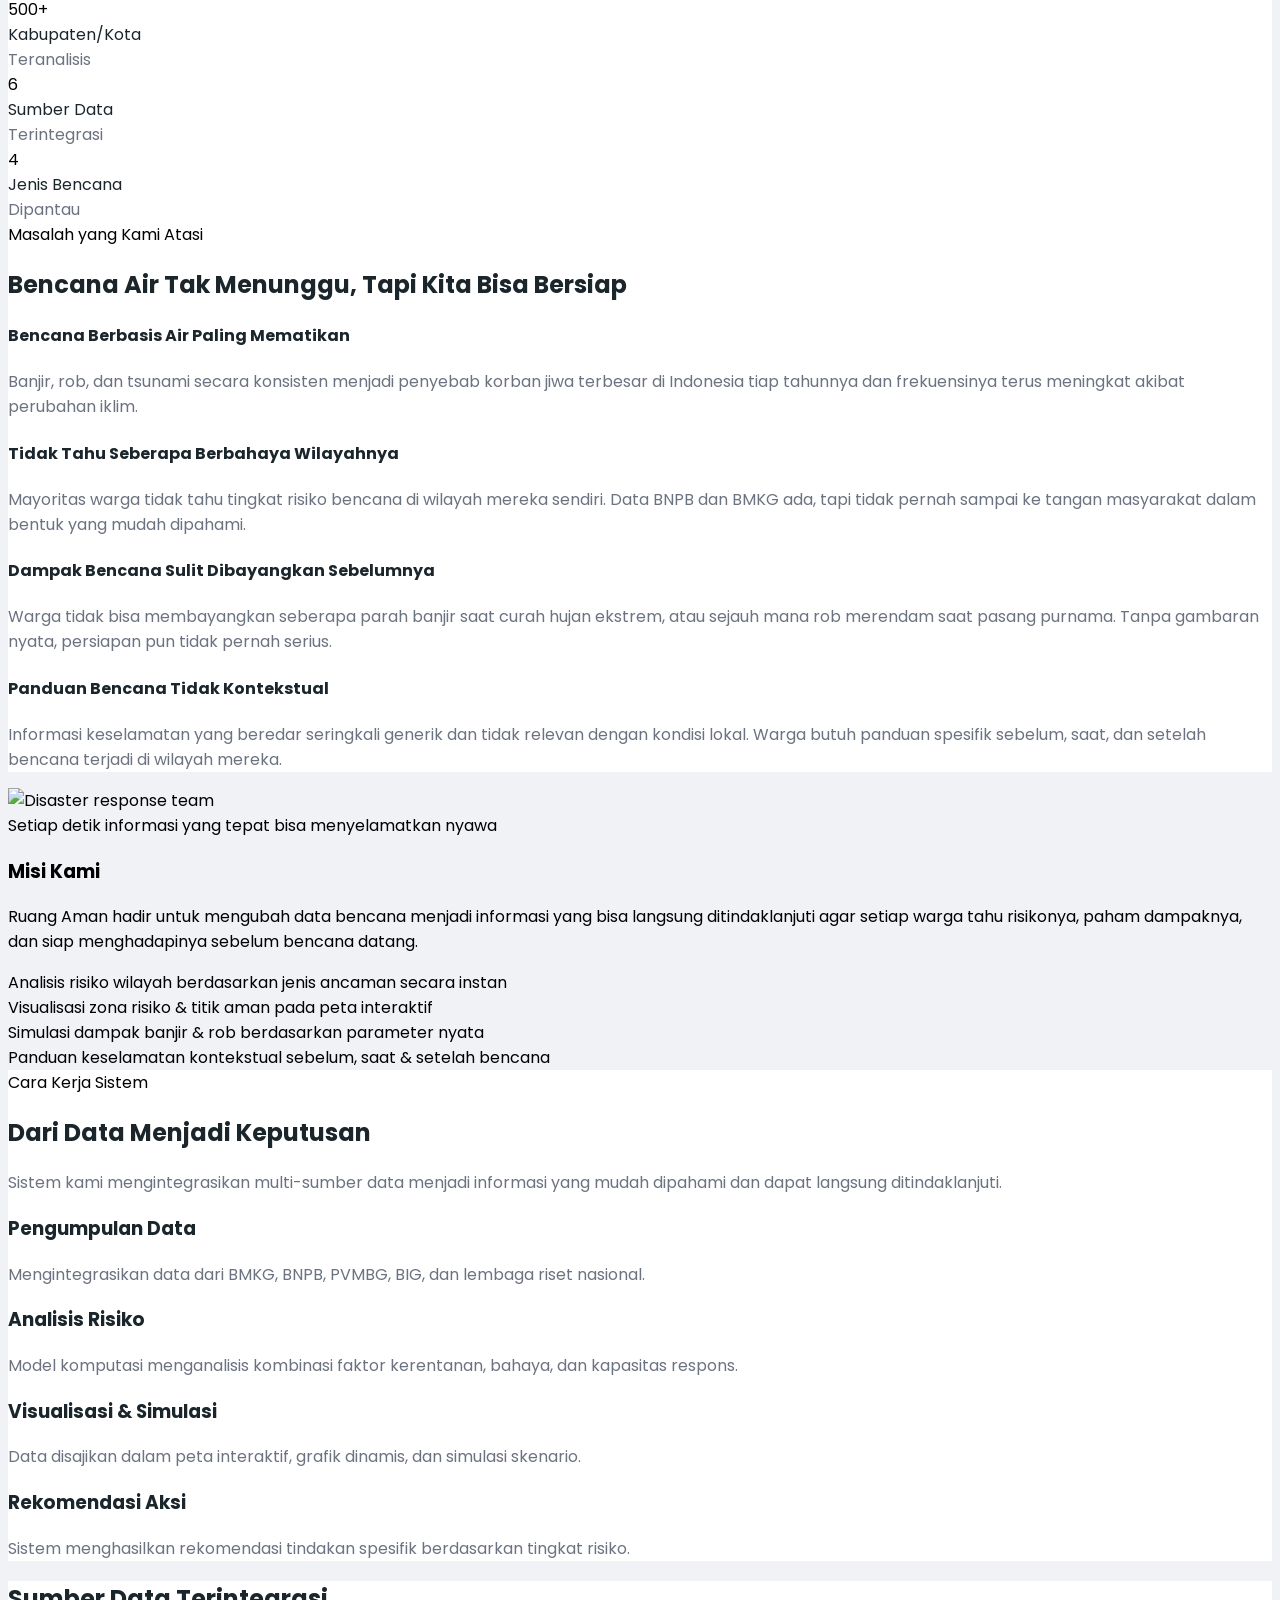
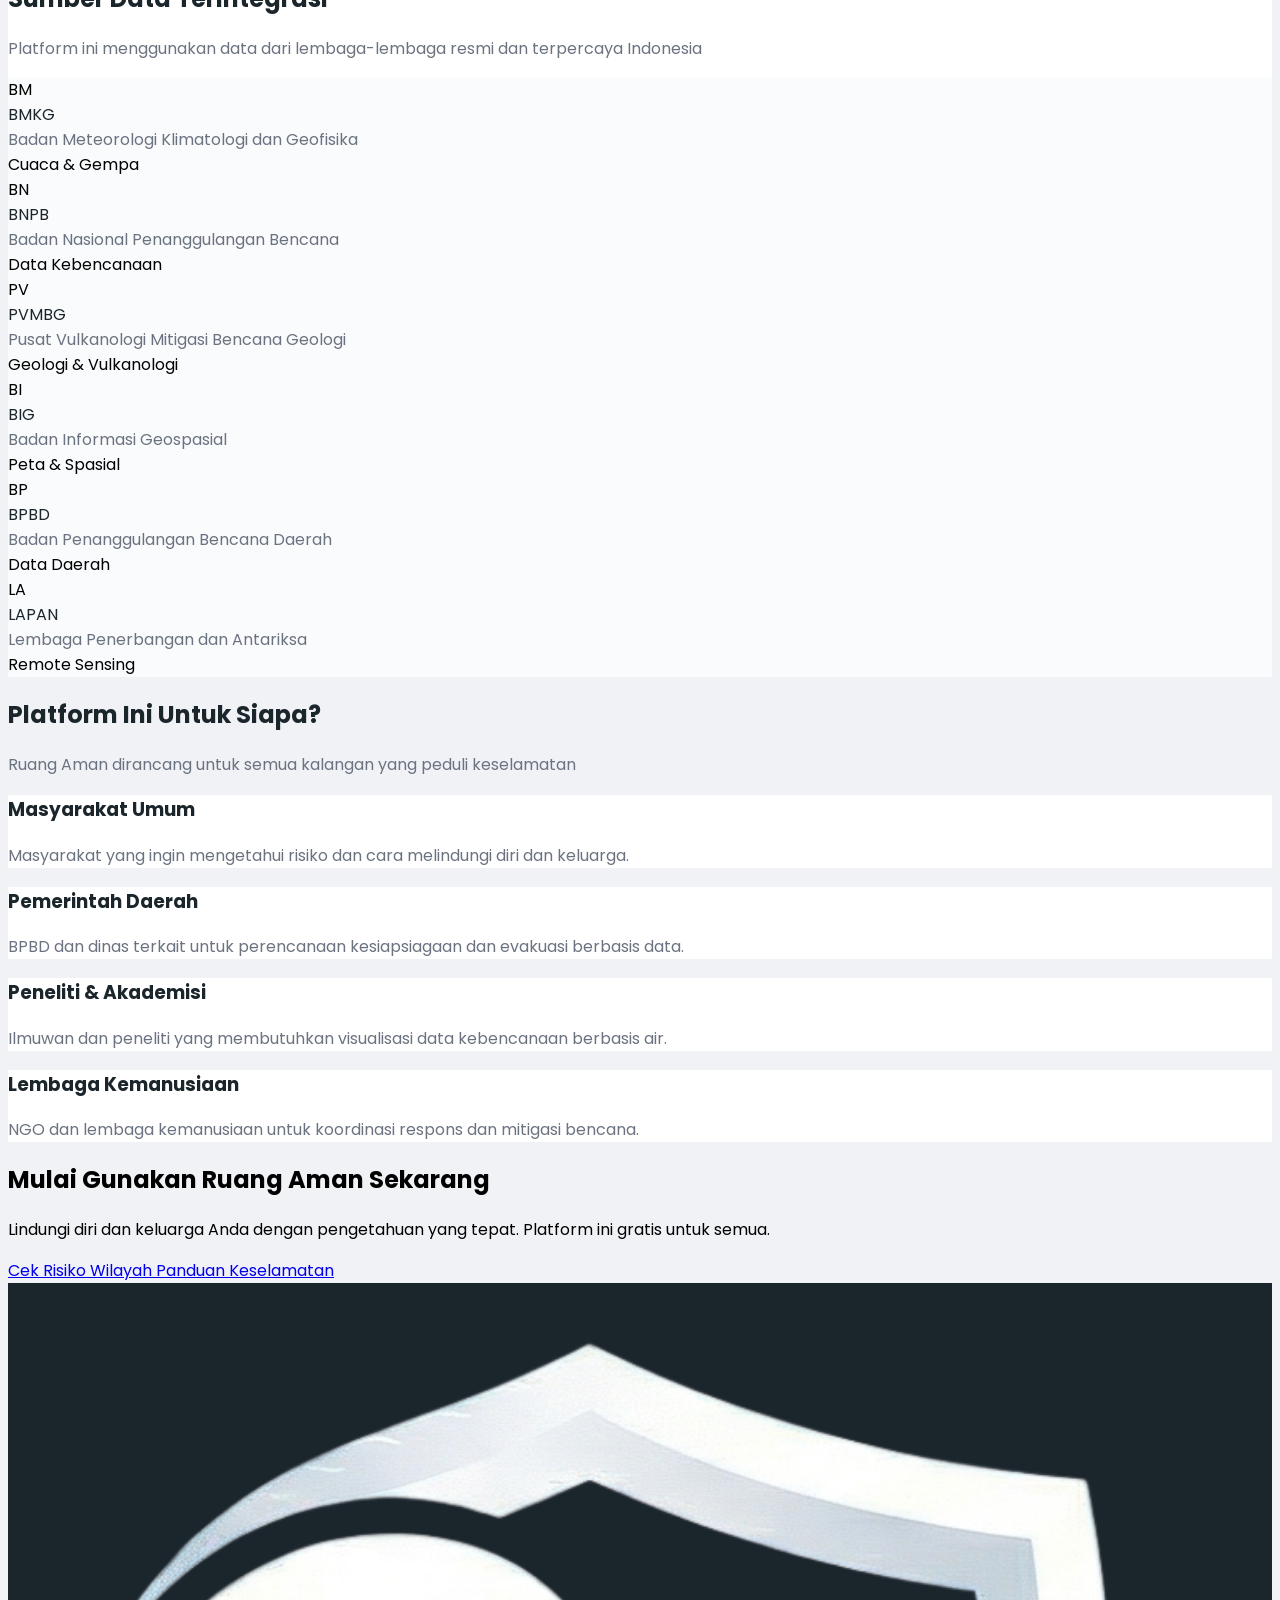
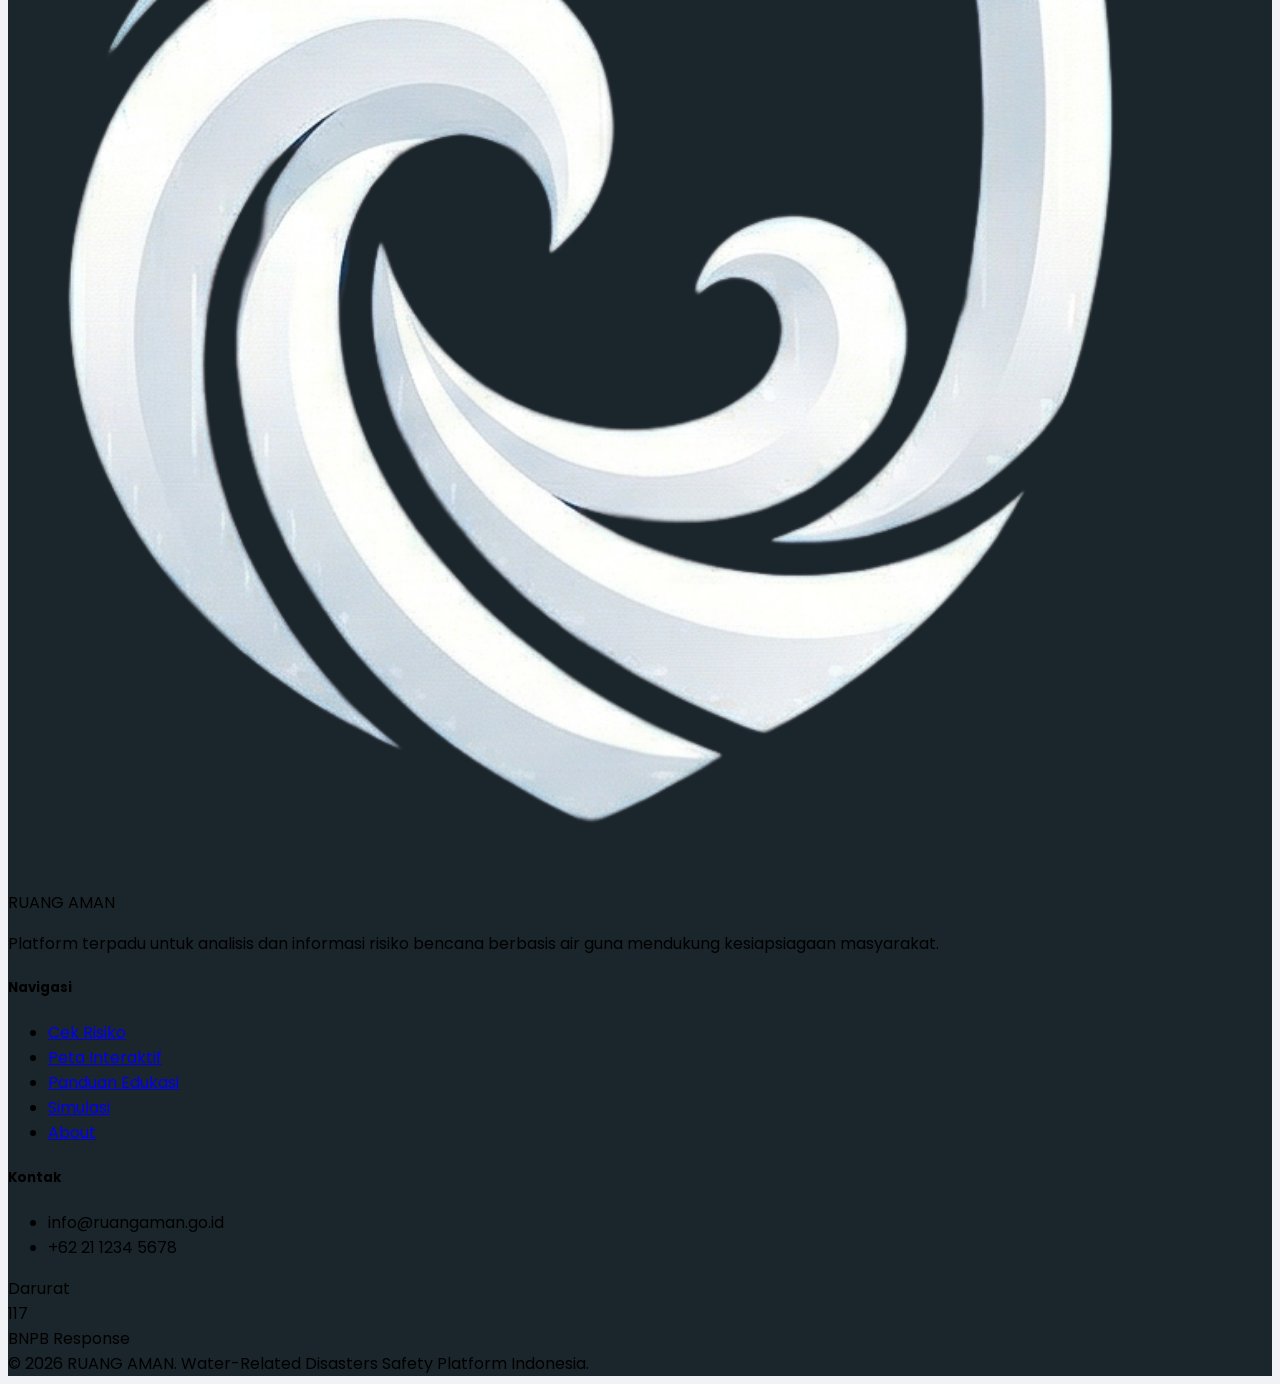
==== commit 93bb5e9e: "update all" ====
--- a/about.html
+++ b/about.html
@@ -1,268 +1,31 @@
 <!doctype html>
 <html lang="id" class="light">
-  <head>
-    <meta charset="UTF-8" />
-    <meta name="viewport" content="width=device-width, initial-scale=1.0" />
-    <title>RUANG AMAN - Tentang Kami</title>
-    <link rel="icon" type="image/png" href="logo_putih.png" />
-    <script src="https://cdn.tailwindcss.com"></script>
-    <script defer src="https://cdn.jsdelivr.net/npm/alpinejs@3.x.x/dist/cdn.min.js"></script>
-    <link href="https://fonts.googleapis.com/css2?family=Poppins:wght@400;500;600;700;800;900&display=swap" rel="stylesheet" />
-    <link rel="stylesheet" href="style.css" />
-    <script src="https://unpkg.com/lucide@latest"></script>
-
-    <script>
-      (function () {
-        const saved = localStorage.getItem("theme");
-        const prefersDark = window.matchMedia("(prefers-color-scheme: dark)").matches;
-        if (saved === "dark" || (!saved && prefersDark)) {
-          document.documentElement.classList.remove("light");
-          document.documentElement.classList.add("dark");
-        }
-      })();
-    </script>
-
-    <!-- <style>
-        body {
-            font-family: 'Poppins', sans-serif;
-            scroll-behavior: smooth;
-        }
-
-        :root {
-            --bg-page: #F1F2F6;
-            --bg-card: #ffffff;
-            --bg-section-alt: #ffffff;
-            --text-primary: #1B262C;
-            --text-muted: #6b7280;
-            --border-card: #e5e7eb;
-            --bg-item: #fafbfc;
-            --border-item: #e8ecef;
-            --footer-bg: #1B262C;
-            --footer-text: rgba(255, 255, 255, 0.5);
-        }
-
-        html.dark {
-            --bg-page: #0d1b2a;
-            --bg-card: #1a2a3a;
-            --bg-section-alt: #132035;
-            --text-primary: #e8f4ff;
-            --text-muted: #8aafc8;
-            --border-card: #1f3a52;
-            --bg-item: #162233;
-            --border-item: #1f3a52;
-            --footer-bg: #091525;
-            --footer-text: rgba(255, 255, 255, 0.4);
-        }
-
-        body {
-            background-color: var(--bg-page);
-            transition: background-color 0.3s ease, color 0.3s ease;
-        }
-
-        .hero-gradient {
-            background: linear-gradient(135deg, rgba(10, 61, 98, 0.95) 0%, rgba(10, 61, 98, 0.7) 60%, rgba(10, 61, 98, 0.55) 100%);
-        }
-
-        .cta-gradient {
-            background: linear-gradient(135deg, #0A3D62 0%, #1565a0 100%);
-        }
-
-        @keyframes pulse-soft {
-
-            0%,
-            100% {
-                opacity: 1;
-                transform: scale(1);
-            }
-
-            50% {
-                opacity: 0.5;
-                transform: scale(1.1);
-            }
-        }
-
-        .animate-pulse-custom {
-            animation: pulse-soft 2s infinite;
-        }
-
-        @keyframes fadeInUp {
-            0% {
-                opacity: 0;
-                transform: translateY(20px);
-            }
-
-            100% {
-                opacity: 1;
-                transform: translateY(0);
-            }
-        }
-
-        @keyframes fadeIn {
-            0% {
-                opacity: 0;
-            }
-
-            100% {
-                opacity: 1;
-            }
-        }
-
-        @keyframes slideInLeft {
-            0% {
-                opacity: 0;
-                transform: translateX(-20px);
-            }
-
-            100% {
-                opacity: 1;
-                transform: translateX(0);
-            }
-        }
-
-        @keyframes slideInRight {
-            0% {
-                opacity: 0;
-                transform: translateX(20px);
-            }
-
-            100% {
-                opacity: 1;
-                transform: translateX(0);
-            }
-        }
-
-        *,
-        *::before,
-        *::after {
-            transition: background-color 0.25s ease, border-color 0.25s ease, color 0.15s ease;
-        }
-
-        *:hover {
-            transition: background-color 0.25s ease, border-color 0.25s ease, color 0.15s ease, transform 0.2s ease, box-shadow 0.2s ease;
-        }
-
-        .card-bg {
-            background-color: var(--bg-card);
-            border-color: var(--border-card);
-        }
-
-        .item-bg {
-            background-color: var(--bg-item);
-            border-color: var(--border-item);
-        }
-
-        .text-primary {
-            color: var(--text-primary);
-        }
-
-        .text-muted {
-            color: var(--text-muted);
-        }
-
-        .section-alt-bg {
-            background-color: var(--bg-section-alt);
-        }
-
-        .page-bg {
-            background-color: var(--bg-page);
-        }
-
-        #mobile-menu {
-            transition: opacity 0.25s ease, transform 0.25s ease;
-        }
-
-        #mobile-menu.hidden {
-            opacity: 0;
-            pointer-events: none;
-            transform: translateY(-8px);
-        }
-
-        #mobile-menu:not(.hidden) {
-            opacity: 1;
-            transform: translateY(0);
-        }
-
-        .footer-section {
-            background-color: var(--footer-bg);
-        }
-
-        .animate-fadeInUp {
-            animation: fadeInUp 0.6s ease forwards;
-        }
-
-        .animate-fadeIn {
-            animation: fadeIn 0.5s ease forwards;
-        }
-
-        .animate-slideInLeft {
-            animation: slideInLeft 0.5s ease forwards;
-        }
-
-        .animate-slideInRight {
-            animation: slideInRight 0.5s ease forwards;
-        }
-
-        .delay-100 {
-            animation-delay: 0.1s;
-        }
-
-        .delay-200 {
-            animation-delay: 0.2s;
-        }
-
-        .delay-300 {
-            animation-delay: 0.3s;
-        }
-
-        .delay-400 {
-            animation-delay: 0.4s;
-        }
-
-        .delay-500 {
-            animation-delay: 0.5s;
-        }
-
-        .delay-600 {
-            animation-delay: 0.6s;
-        }
-
-        .hover-lift {
-            transition: transform 0.25s ease, box-shadow 0.25s ease;
-        }
-
-        .hover-lift:hover {
-            transform: translateY(-4px);
-            box-shadow: 0 8px 24px rgba(0, 0, 0, 0.1);
-        }
-
-        html.dark .hover-lift:hover {
-            box-shadow: 0 8px 24px rgba(0, 0, 0, 0.3);
-        }
-
-        .connecting-line {
-            position: absolute;
-            top: 32px;
-            left: 12.5%;
-            right: 12.5%;
-            height: 2px;
-            background: linear-gradient(90deg, #0A3D62, #1DD1A1);
-            z-index: 0;
-        }
-
-        @media (max-width: 768px) {
-            .connecting-line {
-                display: none;
-            }
-
-            .about-grid {
-                grid-template-columns: 1fr !important;
-            }
-        }
-    </style> -->
-  </head>
-
-  <body
-    x-data="{
+
+<head>
+  <meta charset="UTF-8" />
+  <meta name="viewport" content="width=device-width, initial-scale=1.0" />
+  <title>RUANG AMAN - Tentang Kami</title>
+  <link rel="icon" type="image/png" href="logo_putih.png" />
+  <script src="https://cdn.tailwindcss.com"></script>
+  <script defer src="https://cdn.jsdelivr.net/npm/alpinejs@3.x.x/dist/cdn.min.js"></script>
+  <link href="https://fonts.googleapis.com/css2?family=Poppins:wght@400;500;600;700;800;900&display=swap"
+    rel="stylesheet" />
+  <link rel="stylesheet" href="style.css" />
+  <script src="https://unpkg.com/lucide@latest"></script>
+
+  <script>
+    (function () {
+      const saved = localStorage.getItem("theme");
+      const prefersDark = window.matchMedia("(prefers-color-scheme: dark)").matches;
+      if (saved === "dark" || (!saved && prefersDark)) {
+        document.documentElement.classList.remove("light");
+        document.documentElement.classList.add("dark");
+      }
+    })();
+  </script>
+</head>
+
+<body x-data="{
     scrolled: false,
     mobileOpen: false,
     darkMode: document.documentElement.classList.contains('dark'),
@@ -277,498 +40,535 @@
         }
         setTimeout(() => lucide.createIcons(), 50);
     }
-}"
-    @scroll.window="scrolled = (window.pageYOffset > 20)"
-  >
-    <!-- Navbar -->
-    <nav :class="scrolled ? 'bg-[#0A3D62]/95 border-b border-[#1DD1A1]/20 shadow-lg' : 'bg-[#0A3D62]'" class="fixed top-0 left-0 right-0 z-[1000] backdrop-blur-md transition-all duration-300">
-      <div class="max-w-7xl mx-auto px-4 sm:px-6 h-[68px] flex items-center justify-between gap-3">
-        <a href="index.html" class="flex items-center gap-3 shrink-0">
-          <div class="w-10 h-10 rounded-[12px] bg-gradient-to-br from-[#1DD1A1] to-[#0A3D62] flex items-center justify-center shadow-lg overflow-hidden">
-            <img src="logo_putih.png" alt="Logo" class="w-12 h-12 object-contain p-2" />
-          </div>
-          <div class="text-white">
-            <div class="font-extrabold text-base leading-none">RUANG AMAN</div>
-            <div class="text-[10px] text-[#1DD1A1] tracking-widest leading-none uppercase">Water-Related Disasters Safety</div>
-          </div>
-        </a>
-
-        <div class="hidden md:flex items-center gap-5 lg:gap-6">
-          <a href="index.html" class="text-sm font-medium text-white/80 hover:text-[#1DD1A1] transition-colors">Home</a>
-          <a href="cek-risiko.html" class="text-sm font-medium text-white/80 hover:text-[#1DD1A1] transition-colors">Cek Risiko</a>
-          <a href="peta.html" class="text-sm font-medium text-white/80 hover:text-[#1DD1A1] transition-colors">Peta</a>
-          <a href="edukasi.html" class="text-sm font-medium text-white/80 hover:text-[#1DD1A1] transition-colors">Edukasi</a>
-          <a href="simulasi.html" class="text-sm font-medium text-white/80 hover:text-[#1DD1A1] transition-colors">Simulasi</a>
-          <a href="about.html" class="text-sm font-medium text-[#1DD1A1]">About</a>
-
-          <button
-            @click="toggleTheme()"
-            class="relative w-16 h-8 rounded-full transition-colors duration-300 focus:outline-none"
+}" @scroll.window="scrolled = (window.pageYOffset > 20)">
+  <nav :class="scrolled ? 'bg-[#0A3D62]/95 border-b border-[#1DD1A1]/20 shadow-lg' : 'bg-[#0A3D62]'"
+    class="fixed top-0 left-0 right-0 z-[1000] backdrop-blur-md transition-all duration-300">
+    <div class="max-w-7xl mx-auto px-4 sm:px-6 h-[68px] flex items-center justify-between gap-3">
+      <a href="index.html" class="flex items-center gap-3 shrink-0">
+        <div
+          class="w-10 h-10 rounded-[12px] bg-gradient-to-br from-[#1DD1A1] to-[#0A3D62] flex items-center justify-center shadow-lg overflow-hidden">
+          <img src="logo_putih.png" alt="Logo" class="w-12 h-12 object-contain p-2" />
+        </div>
+        <div class="text-white">
+          <div class="font-extrabold text-base leading-none">RUANG AMAN</div>
+          <div class="text-[10px] text-[#1DD1A1] tracking-widest leading-none uppercase">Water-Related Disaster Safety
+          </div>
+        </div>
+      </a>
+
+      <div class="hidden md:flex items-center gap-5 lg:gap-6">
+        <a href="index.html" class="text-sm font-medium text-white/80 hover:text-[#1DD1A1] transition-colors">Home</a>
+        <a href="cek-risiko.html" class="text-sm font-medium text-white/80 hover:text-[#1DD1A1] transition-colors">Cek
+          Risiko</a>
+        <a href="peta.html" class="text-sm font-medium text-white/80 hover:text-[#1DD1A1] transition-colors">Peta</a>
+        <a href="edukasi.html"
+          class="text-sm font-medium text-white/80 hover:text-[#1DD1A1] transition-colors">Edukasi</a>
+        <a href="simulasi.html"
+          class="text-sm font-medium text-white/80 hover:text-[#1DD1A1] transition-colors">Simulasi</a>
+        <a href="about.html" class="text-sm font-medium text-[#1DD1A1]">About</a>
+
+        <button @click="toggleTheme()"
+          class="relative w-16 h-8 rounded-full transition-colors duration-300 focus:outline-none"
+          :class="darkMode ? 'bg-[#1DD1A1]' : 'bg-gray-600'"
+          :title="darkMode ? 'Switch to Light Mode' : 'Switch to Dark Mode'">
+          <span
+            class="absolute top-1 w-6 h-6 bg-white rounded-full shadow-md transform transition-transform duration-300 flex items-center justify-center"
+            :class="darkMode ? 'translate-x-8' : 'translate-x-1'">
+            <i :data-lucide="darkMode ? 'moon' : 'sun'" class="w-3.5 h-3.5"
+              :class="darkMode ? 'text-[#1DD1A1]' : 'text-yellow-500'"></i>
+          </span>
+        </button>
+      </div>
+
+      <button @click="mobileOpen = !mobileOpen"
+        class="md:hidden flex flex-col justify-center items-center w-10 h-10 rounded-xl bg-white/10 hover:bg-white/20 transition-all gap-1.5"
+        aria-label="Toggle menu">
+        <span :class="mobileOpen ? 'rotate-45 translate-y-[7px]' : ''"
+          class="block w-5 h-0.5 bg-white rounded-full transition-transform duration-200"></span>
+        <span :class="mobileOpen ? 'opacity-0 scale-x-0' : ''"
+          class="block w-5 h-0.5 bg-white rounded-full transition-all duration-200"></span>
+        <span :class="mobileOpen ? '-rotate-45 -translate-y-[7px]' : ''"
+          class="block w-5 h-0.5 bg-white rounded-full transition-transform duration-200"></span>
+      </button>
+    </div>
+
+    <div x-show="mobileOpen" x-transition:enter="transition ease-out duration-200"
+      x-transition:enter-start="opacity-0 -translate-y-2" x-transition:enter-end="opacity-100 translate-y-0"
+      x-transition:leave="transition ease-in duration-150" x-transition:leave-start="opacity-100 translate-y-0"
+      x-transition:leave-end="opacity-0 -translate-y-2"
+      class="md:hidden bg-[#0A3D62]/98 backdrop-blur-md border-t border-white/10 px-4 py-4">
+      <div class="flex flex-col gap-1">
+        <a href="index.html"
+          class="text-white/80 font-medium text-sm px-3 py-2.5 rounded-xl hover:bg-white/10 hover:text-[#1DD1A1] transition-all">Home</a>
+        <a href="cek-risiko.html"
+          class="text-white/80 font-medium text-sm px-3 py-2.5 rounded-xl hover:bg-white/10 hover:text-[#1DD1A1] transition-all">Cek
+          Risiko</a>
+        <a href="peta.html"
+          class="text-white/80 font-medium text-sm px-3 py-2.5 rounded-xl hover:bg-white/10 hover:text-[#1DD1A1] transition-all">Peta</a>
+        <a href="edukasi.html"
+          class="text-white/80 font-medium text-sm px-3 py-2.5 rounded-xl hover:bg-white/10 hover:text-[#1DD1A1] transition-all">Edukasi</a>
+        <a href="simulasi.html"
+          class="text-white/80 font-medium text-sm px-3 py-2.5 rounded-xl hover:bg-white/10 hover:text-[#1DD1A1] transition-all">Simulasi</a>
+        <a href="about.html" class="text-[#1DD1A1] font-semibold text-sm px-3 py-2.5 rounded-xl bg-white/5">About</a>
+
+        <div class="flex items-center justify-between px-3 py-2.5 mt-2 border-t border-white/10 pt-3">
+          <span class="text-sm font-medium text-white/80">Mode Tampilan</span>
+          <button @click="toggleTheme()"
+            class="relative w-16 h-8 rounded-full transition-colors duration-300 focus:outline-none flex items-center"
             :class="darkMode ? 'bg-[#1DD1A1]' : 'bg-gray-600'"
-            :title="darkMode ? 'Switch to Light Mode' : 'Switch to Dark Mode'"
-          >
-            <span class="absolute top-1 w-6 h-6 bg-white rounded-full shadow-md transform transition-transform duration-300 flex items-center justify-center" :class="darkMode ? 'translate-x-8' : 'translate-x-1'">
-              <i :data-lucide="darkMode ? 'moon' : 'sun'" class="w-3.5 h-3.5" :class="darkMode ? 'text-[#1DD1A1]' : 'text-yellow-500'"></i>
+            :title="darkMode ? 'Switch to Light Mode' : 'Switch to Dark Mode'">
+            <span
+              class="absolute w-6 h-6 bg-white rounded-full shadow-md transition-transform duration-300 flex items-center justify-center"
+              :class="darkMode ? 'translate-x-9' : 'translate-x-1'">
+              <i :data-lucide="darkMode ? 'moon' : 'sun'" class="w-3.5 h-3.5"
+                :class="darkMode ? 'text-[#1DD1A1]' : 'text-yellow-500'"></i>
             </span>
           </button>
         </div>
-
-        <button @click="mobileOpen = !mobileOpen" class="md:hidden flex flex-col justify-center items-center w-10 h-10 rounded-xl bg-white/10 hover:bg-white/20 transition-all gap-1.5" aria-label="Toggle menu">
-          <span :class="mobileOpen ? 'rotate-45 translate-y-[7px]' : ''" class="block w-5 h-0.5 bg-white rounded-full transition-transform duration-200"></span>
-          <span :class="mobileOpen ? 'opacity-0 scale-x-0' : ''" class="block w-5 h-0.5 bg-white rounded-full transition-all duration-200"></span>
-          <span :class="mobileOpen ? '-rotate-45 -translate-y-[7px]' : ''" class="block w-5 h-0.5 bg-white rounded-full transition-transform duration-200"></span>
-        </button>
-      </div>
-
-      <!-- Mobile Menu -->
+      </div>
+    </div>
+  </nav>
+
+  <div class="pt-[68px]">
+    <div class="bg-[#0A3D62] px-6 pt-16 pb-20 md:px-8 relative overflow-hidden">
+      <div class="absolute top-[-100px] right-[-100px] w-[400px] h-[400px] rounded-full bg-[#1DD1A1]/5"></div>
+      <div class="max-w-6xl mx-auto relative">
+        <div class="opacity-0 animate-fadeInUp">
+          <div
+            class="inline-flex items-center gap-2 bg-[#1DD1A1]/20 border border-[#1DD1A1]/40 rounded-full px-4 py-1.5 mb-5">
+            <i data-lucide="shield" class="w-3.5 h-3.5 text-[#1DD1A1]"></i>
+            <span class="text-[#1DD1A1] text-xs font-semibold tracking-wide">TENTANG RUANG AMAN</span>
+          </div>
+          <h1 class="text-white font-extrabold text-4xl md:text-5xl leading-tight mb-4 max-w-3xl">Platform Risiko
+            Bencana Berbasis Air</h1>
+          <p class="text-white/65 text-base max-w-2xl leading-relaxed">Ruang Aman membantu Anda memahami risiko di
+            wilayah Anda, mensimulasikan dampaknya, dan mengambil langkah tepat sebelum bencana terjadi.</p>
+        </div>
+      </div>
+    </div>
+
+    <div class="max-w-6xl mx-auto px-4 md:px-6 -mt-12 pb-20">
       <div
-        x-show="mobileOpen"
-        x-transition:enter="transition ease-out duration-200"
-        x-transition:enter-start="opacity-0 -translate-y-2"
-        x-transition:enter-end="opacity-100 translate-y-0"
-        x-transition:leave="transition ease-in duration-150"
-        x-transition:leave-start="opacity-100 translate-y-0"
-        x-transition:leave-end="opacity-0 -translate-y-2"
-        class="md:hidden bg-[#0A3D62]/98 backdrop-blur-md border-t border-white/10 px-4 py-4"
-      >
-        <div class="flex flex-col gap-1">
-          <a href="index.html" class="text-white/80 font-medium text-sm px-3 py-2.5 rounded-xl hover:bg-white/10 hover:text-[#1DD1A1] transition-all">Home</a>
-          <a href="cek-risiko.html" class="text-white/80 font-medium text-sm px-3 py-2.5 rounded-xl hover:bg-white/10 hover:text-[#1DD1A1] transition-all">Cek Risiko</a>
-          <a href="peta.html" class="text-white/80 font-medium text-sm px-3 py-2.5 rounded-xl hover:bg-white/10 hover:text-[#1DD1A1] transition-all">Peta</a>
-          <a href="edukasi.html" class="text-white/80 font-medium text-sm px-3 py-2.5 rounded-xl hover:bg-white/10 hover:text-[#1DD1A1] transition-all">Edukasi</a>
-          <a href="simulasi.html" class="text-white/80 font-medium text-sm px-3 py-2.5 rounded-xl hover:bg-white/10 hover:text-[#1DD1A1] transition-all">Simulasi</a>
-          <a href="about.html" class="text-[#1DD1A1] font-semibold text-sm px-3 py-2.5 rounded-xl bg-white/5">About</a>
-
-          <div class="flex items-center justify-between px-3 py-2.5 mt-2 border-t border-white/10 pt-3">
-            <span class="text-sm font-medium text-white/80">Mode Tampilan</span>
-            <button
-              @click="toggleTheme()"
-              class="relative w-16 h-8 rounded-full transition-colors duration-300 focus:outline-none flex items-center"
-              :class="darkMode ? 'bg-[#1DD1A1]' : 'bg-gray-600'"
-              :title="darkMode ? 'Switch to Light Mode' : 'Switch to Dark Mode'"
-            >
-              <span class="absolute w-6 h-6 bg-white rounded-full shadow-md transition-transform duration-300 flex items-center justify-center" :class="darkMode ? 'translate-x-9' : 'translate-x-1'">
-                <i :data-lucide="darkMode ? 'moon' : 'sun'" class="w-3.5 h-3.5" :class="darkMode ? 'text-[#1DD1A1]' : 'text-yellow-500'"></i>
-              </span>
-            </button>
-          </div>
-        </div>
-      </div>
-    </nav>
-
-    <!-- Main Content: About Page -->
-    <div class="pt-[68px]">
-      <!-- Header -->
-      <div class="bg-[#0A3D62] px-6 pt-16 pb-20 md:px-8 relative overflow-hidden">
-        <div class="absolute top-[-100px] right-[-100px] w-[400px] h-[400px] rounded-full bg-[#1DD1A1]/5"></div>
-        <div class="max-w-6xl mx-auto relative">
-          <div class="opacity-0 animate-fadeInUp">
-            <div class="inline-flex items-center gap-2 bg-[#1DD1A1]/20 border border-[#1DD1A1]/40 rounded-full px-4 py-1.5 mb-5">
-              <i data-lucide="shield" class="w-3.5 h-3.5 text-[#1DD1A1]"></i>
-              <span class="text-[#1DD1A1] text-xs font-semibold tracking-wide">TENTANG RUANG AMAN</span>
-            </div>
-            <h1 class="text-white font-extrabold text-4xl md:text-5xl leading-tight mb-4 max-w-3xl">Platform Risiko Bencana Berbasis Air</h1>
-            <p class="text-white/65 text-base max-w-2xl leading-relaxed">Ruang Aman membantu Anda memahami risiko di wilayah Anda, mensimulasikan dampaknya, dan mengambil langkah tepat sebelum bencana terjadi.</p>
-          </div>
-        </div>
-      </div>
-
-      <!-- Main Content Container -->
-      <div class="max-w-6xl mx-auto px-4 md:px-6 -mt-12 pb-20">
-        <!-- Stats Banner -->
-        <div class="card-bg rounded-2xl p-7 md:p-8 shadow-lg mb-10 grid grid-cols-2 md:grid-cols-4 gap-6 animate-fadeInUp">
-          <!-- Stat 1 -->
-          <div class="text-center opacity-0 animate-fadeInUp delay-100">
-            <div class="font-extrabold text-4xl text-[#1DD1A1] leading-none mb-1">38</div>
-            <div class="font-semibold text-sm text-primary mb-0.5">Provinsi</div>
-            <div class="text-xs text-muted">Data tersedia</div>
-          </div>
-          <!-- Stat 2 -->
-          <div class="text-center opacity-0 animate-fadeInUp delay-200">
-            <div class="font-extrabold text-4xl text-[#FFC312] leading-none mb-1">500+</div>
-            <div class="font-semibold text-sm text-primary mb-0.5">Kabupaten/Kota</div>
-            <div class="text-xs text-muted">Teranalisis</div>
-          </div>
-          <!-- Stat 3 -->
-          <div class="text-center opacity-0 animate-fadeInUp delay-300">
-            <div class="font-extrabold text-4xl text-[#0A3D62] dark:text-[#1DD1A1] leading-none mb-1">6</div>
-            <div class="font-semibold text-sm text-primary mb-0.5">Sumber Data</div>
-            <div class="text-xs text-muted">Terintegrasi</div>
-          </div>
-          <!-- Stat 4 -->
-          <div class="text-center opacity-0 animate-fadeInUp delay-400">
-            <div class="font-extrabold text-4xl text-[#FF9F43] leading-none mb-1">4</div>
-            <div class="font-semibold text-sm text-primary mb-0.5">Jenis Bencana</div>
-            <div class="text-xs text-muted">Dipantau</div>
-          </div>
-        </div>
-
-        <!-- Problem Statement Grid -->
-        <div class="grid grid-cols-1 lg:grid-cols-2 gap-6 mb-10 about-grid">
-          <!-- Left: Problems -->
-          <div class="card-bg rounded-2xl p-8 shadow-lg opacity-0 animate-slideInLeft">
-            <span class="inline-block bg-[#EE5253]/10 text-[#EE5253] text-[11px] font-bold px-4 py-1.5 rounded-full uppercase tracking-wider mb-4"> Masalah yang Kami Atasi </span>
-            <h2 class="font-bold text-2xl text-primary mb-6 leading-tight">Bencana Air Tak Menunggu, <span class="text-[#EE5253]">Tapi Kita Bisa Bersiap</span></h2>
-
-            <!-- Problem 1 -->
-            <div class="flex gap-4 mb-5 items-start opacity-0 animate-fadeInUp delay-100">
-              <div class="w-11 h-11 rounded-xl bg-[#0A3D62]/10 dark:bg-[#1DD1A1]/10 flex items-center justify-center shrink-0">
-                <i data-lucide="waves" class="w-5 h-5 text-[#0A3D62] dark:text-[#1DD1A1]"></i>
+        class="card-bg rounded-2xl p-7 md:p-8 shadow-lg mb-10 grid grid-cols-2 md:grid-cols-4 gap-6 animate-fadeInUp">
+        <div class="text-center opacity-0 animate-fadeInUp delay-100">
+          <div class="font-extrabold text-4xl text-[#1DD1A1] leading-none mb-1">38</div>
+          <div class="font-semibold text-sm text-primary mb-0.5">Provinsi</div>
+          <div class="text-xs text-muted">Data tersedia</div>
+        </div>
+        <div class="text-center opacity-0 animate-fadeInUp delay-200">
+          <div class="font-extrabold text-4xl text-[#FFC312] leading-none mb-1">500+</div>
+          <div class="font-semibold text-sm text-primary mb-0.5">Kabupaten/Kota</div>
+          <div class="text-xs text-muted">Teranalisis</div>
+        </div>
+        <div class="text-center opacity-0 animate-fadeInUp delay-300">
+          <div class="font-extrabold text-4xl text-[#0A3D62] dark:text-[#1DD1A1] leading-none mb-1">6</div>
+          <div class="font-semibold text-sm text-primary mb-0.5">Sumber Data</div>
+          <div class="text-xs text-muted">Terintegrasi</div>
+        </div>
+        <div class="text-center opacity-0 animate-fadeInUp delay-400">
+          <div class="font-extrabold text-4xl text-[#FF9F43] leading-none mb-1">4</div>
+          <div class="font-semibold text-sm text-primary mb-0.5">Jenis Bencana</div>
+          <div class="text-xs text-muted">Dipantau</div>
+        </div>
+      </div>
+
+      <div class="grid grid-cols-1 lg:grid-cols-2 gap-6 mb-10 about-grid">
+        <div class="card-bg rounded-2xl p-8 shadow-lg opacity-0 animate-slideInLeft">
+          <span
+            class="inline-block bg-[#EE5253]/10 text-[#EE5253] text-[11px] font-bold px-4 py-1.5 rounded-full uppercase tracking-wider mb-4">
+            Masalah yang Kami Atasi </span>
+          <h2 class="font-bold text-2xl text-primary mb-6 leading-tight">Bencana Air Tak Menunggu, <span
+              class="text-[#EE5253]">Tapi Kita Bisa Bersiap</span></h2>
+
+          <div class="flex gap-4 mb-5 items-start opacity-0 animate-fadeInUp delay-100">
+            <div
+              class="w-11 h-11 rounded-xl bg-[#0A3D62]/10 dark:bg-[#1DD1A1]/10 flex items-center justify-center shrink-0">
+              <i data-lucide="waves" class="w-5 h-5 text-[#0A3D62] dark:text-[#1DD1A1]"></i>
+            </div>
+            <div>
+              <h4 class="font-bold text-sm text-primary mb-1">Bencana Berbasis Air Paling Mematikan</h4>
+              <p class="text-xs text-muted leading-relaxed">Banjir, rob, dan tsunami secara konsisten menjadi penyebab
+                korban jiwa terbesar di Indonesia tiap tahunnya dan frekuensinya terus meningkat akibat perubahan iklim.
+              </p>
+            </div>
+          </div>
+
+          <div class="flex gap-4 mb-5 items-start opacity-0 animate-fadeInUp delay-200">
+            <div class="w-11 h-11 rounded-xl bg-[#FF9F43]/10 flex items-center justify-center shrink-0">
+              <i data-lucide="map" class="w-5 h-5 text-[#FF9F43]"></i>
+            </div>
+            <div>
+              <h4 class="font-bold text-sm text-primary mb-1">Tidak Tahu Seberapa Berbahaya Wilayahnya</h4>
+              <p class="text-xs text-muted leading-relaxed">
+                Mayoritas warga tidak tahu tingkat risiko bencana di wilayah mereka sendiri. Data BNPB dan BMKG ada,
+                tapi tidak pernah sampai ke tangan masyarakat dalam bentuk yang mudah dipahami.
+              </p>
+            </div>
+          </div>
+
+          <div class="flex gap-4 mb-5 items-start opacity-0 animate-fadeInUp delay-300">
+            <div class="w-11 h-11 rounded-xl bg-[#EE5253]/10 flex items-center justify-center shrink-0">
+              <i data-lucide="cloud-rain" class="w-5 h-5 text-[#EE5253]"></i>
+            </div>
+            <div>
+              <h4 class="font-bold text-sm text-primary mb-1">Dampak Bencana Sulit Dibayangkan Sebelumnya</h4>
+              <p class="text-xs text-muted leading-relaxed">
+                Warga tidak bisa membayangkan seberapa parah banjir saat curah hujan ekstrem, atau sejauh mana rob
+                merendam saat pasang purnama. Tanpa gambaran nyata, persiapan pun tidak pernah serius.
+              </p>
+            </div>
+          </div>
+
+          <div class="flex gap-4 items-start opacity-0 animate-fadeInUp delay-[400ms]">
+            <div class="w-11 h-11 rounded-xl bg-[#1DD1A1]/10 flex items-center justify-center shrink-0">
+              <i data-lucide="book-x" class="w-5 h-5 text-[#1DD1A1]"></i>
+            </div>
+            <div>
+              <h4 class="font-bold text-sm text-primary mb-1">Panduan Bencana Tidak Kontekstual</h4>
+              <p class="text-xs text-muted leading-relaxed">
+                Informasi keselamatan yang beredar seringkali generik dan tidak relevan dengan kondisi lokal. Warga
+                butuh panduan spesifik sebelum, saat, dan setelah bencana terjadi di wilayah mereka.
+              </p>
+            </div>
+          </div>
+        </div>
+
+        <div class="flex flex-col gap-5">
+          <div class="rounded-2xl overflow-hidden h-[220px] relative opacity-0 animate-slideInRight">
+            <img
+              src="https://img.antarafoto.com/cache/1200x799/2024/03/15/evakuasi-korban-banjir-di-semarang-1amt0-dom.jpg"
+              alt="Disaster response team" class="w-full h-full object-cover" />
+            <div class="absolute inset-0 bg-gradient-to-t from-[#0A3D62]/70 via-transparent to-transparent"></div>
+            <div class="absolute bottom-4 left-5 right-5 text-white font-semibold text-sm">Setiap detik informasi yang
+              tepat bisa menyelamatkan nyawa</div>
+          </div>
+
+          <div
+            class="bg-gradient-to-br from-[#0A3D62] to-[#1565a0] rounded-2xl p-7 shadow-lg flex-1 opacity-0 animate-slideInRight delay-200">
+            <i data-lucide="shield-check" class="w-7 h-7 text-[#1DD1A1] mb-4"></i>
+            <h3 class="font-bold text-lg text-white mb-3">Misi Kami</h3>
+            <p class="text-white/75 text-sm leading-relaxed mb-5">
+              Ruang Aman hadir untuk mengubah data bencana menjadi informasi yang bisa langsung ditindaklanjuti agar
+              setiap warga tahu risikonya, paham dampaknya, dan siap menghadapinya sebelum bencana datang.
+            </p>
+            <div class="space-y-2">
+              <div class="flex gap-2 items-center">
+                <i data-lucide="check-circle" class="w-4 h-4 text-[#1DD1A1]"></i>
+                <span class="text-white/85 text-xs">Analisis risiko wilayah berdasarkan jenis ancaman secara
+                  instan</span>
               </div>
-              <div>
-                <h4 class="font-bold text-sm text-primary mb-1">Bencana Berbasis Air Paling Mematikan</h4>
-                <p class="text-xs text-muted leading-relaxed">Banjir, rob, dan tsunami secara konsisten menjadi penyebab korban jiwa terbesar di Indonesia tiap tahunnya dan frekuensinya terus meningkat akibat perubahan iklim.</p>
+              <div class="flex gap-2 items-center">
+                <i data-lucide="check-circle" class="w-4 h-4 text-[#1DD1A1]"></i>
+                <span class="text-white/85 text-xs">Visualisasi zona risiko & titik aman pada peta interaktif</span>
               </div>
-            </div>
-
-            <!-- Problem 2 -->
-            <div class="flex gap-4 mb-5 items-start opacity-0 animate-fadeInUp delay-200">
-              <div class="w-11 h-11 rounded-xl bg-[#FF9F43]/10 flex items-center justify-center shrink-0">
-                <i data-lucide="map" class="w-5 h-5 text-[#FF9F43]"></i>
+              <div class="flex gap-2 items-center">
+                <i data-lucide="check-circle" class="w-4 h-4 text-[#1DD1A1]"></i>
+                <span class="text-white/85 text-xs">Simulasi dampak banjir & rob berdasarkan parameter nyata</span>
               </div>
-              <div>
-                <h4 class="font-bold text-sm text-primary mb-1">Tidak Tahu Seberapa Berbahaya Wilayahnya</h4>
-                <p class="text-xs text-muted leading-relaxed">
-                  Mayoritas warga tidak tahu tingkat risiko bencana di wilayah mereka sendiri. Data BNPB dan BMKG ada, tapi tidak pernah sampai ke tangan masyarakat dalam bentuk yang mudah dipahami.
-                </p>
+              <div class="flex gap-2 items-center">
+                <i data-lucide="check-circle" class="w-4 h-4 text-[#1DD1A1]"></i>
+                <span class="text-white/85 text-xs">Panduan keselamatan kontekstual sebelum, saat & setelah
+                  bencana</span>
               </div>
             </div>
-
-            <!-- Problem 3 -->
-            <div class="flex gap-4 mb-5 items-start opacity-0 animate-fadeInUp delay-300">
-              <div class="w-11 h-11 rounded-xl bg-[#EE5253]/10 flex items-center justify-center shrink-0">
-                <i data-lucide="cloud-rain" class="w-5 h-5 text-[#EE5253]"></i>
-              </div>
-              <div>
-                <h4 class="font-bold text-sm text-primary mb-1">Dampak Bencana Sulit Dibayangkan Sebelumnya</h4>
-                <p class="text-xs text-muted leading-relaxed">
-                  Warga tidak bisa membayangkan seberapa parah banjir saat curah hujan ekstrem, atau sejauh mana rob merendam saat pasang purnama. Tanpa gambaran nyata, persiapan pun tidak pernah serius.
-                </p>
-              </div>
-            </div>
-
-            <!-- Problem 4 -->
-            <div class="flex gap-4 items-start opacity-0 animate-fadeInUp delay-[400ms]">
-              <div class="w-11 h-11 rounded-xl bg-[#1DD1A1]/10 flex items-center justify-center shrink-0">
-                <i data-lucide="book-x" class="w-5 h-5 text-[#1DD1A1]"></i>
-              </div>
-              <div>
-                <h4 class="font-bold text-sm text-primary mb-1">Panduan Bencana Tidak Kontekstual</h4>
-                <p class="text-xs text-muted leading-relaxed">
-                  Informasi keselamatan yang beredar seringkali generik dan tidak relevan dengan kondisi lokal. Warga butuh panduan spesifik sebelum, saat, dan setelah bencana terjadi di wilayah mereka.
-                </p>
-              </div>
-            </div>
-          </div>
-
-          <!-- Right: Image + Mission -->
-          <div class="flex flex-col gap-5">
-            <!-- Image -->
-            <div class="rounded-2xl overflow-hidden h-[220px] relative opacity-0 animate-slideInRight">
-              <img src="https://img.antarafoto.com/cache/1200x799/2024/03/15/evakuasi-korban-banjir-di-semarang-1amt0-dom.jpg" alt="Disaster response team" class="w-full h-full object-cover" />
-              <div class="absolute inset-0 bg-gradient-to-t from-[#0A3D62]/70 via-transparent to-transparent"></div>
-              <div class="absolute bottom-4 left-5 right-5 text-white font-semibold text-sm">Setiap detik informasi yang tepat bisa menyelamatkan nyawa</div>
-            </div>
-
-            <!-- Mission Card -->
-            <div class="bg-gradient-to-br from-[#0A3D62] to-[#1565a0] rounded-2xl p-7 shadow-lg flex-1 opacity-0 animate-slideInRight delay-200">
-              <i data-lucide="shield-check" class="w-7 h-7 text-[#1DD1A1] mb-4"></i>
-              <h3 class="font-bold text-lg text-white mb-3">Misi Kami</h3>
-              <p class="text-white/75 text-sm leading-relaxed mb-5">
-                Ruang Aman hadir untuk mengubah data bencana menjadi informasi yang bisa langsung ditindaklanjuti agar setiap warga tahu risikonya, paham dampaknya, dan siap menghadapinya sebelum bencana datang.
-              </p>
-              <div class="space-y-2">
-                <div class="flex gap-2 items-center">
-                  <i data-lucide="check-circle" class="w-4 h-4 text-[#1DD1A1]"></i>
-                  <span class="text-white/85 text-xs">Analisis risiko wilayah berdasarkan jenis ancaman secara instan</span>
-                </div>
-                <div class="flex gap-2 items-center">
-                  <i data-lucide="check-circle" class="w-4 h-4 text-[#1DD1A1]"></i>
-                  <span class="text-white/85 text-xs">Visualisasi zona risiko & titik aman pada peta interaktif</span>
-                </div>
-                <div class="flex gap-2 items-center">
-                  <i data-lucide="check-circle" class="w-4 h-4 text-[#1DD1A1]"></i>
-                  <span class="text-white/85 text-xs">Simulasi dampak banjir & rob berdasarkan parameter nyata</span>
-                </div>
-                <div class="flex gap-2 items-center">
-                  <i data-lucide="check-circle" class="w-4 h-4 text-[#1DD1A1]"></i>
-                  <span class="text-white/85 text-xs">Panduan keselamatan kontekstual sebelum, saat & setelah bencana</span>
-                </div>
-              </div>
-            </div>
-          </div>
-        </div>
-
-        <!-- How It Works -->
-        <div class="card-bg rounded-2xl p-8 md:p-10 shadow-lg mb-10 opacity-0 animate-fadeInUp">
-          <div class="text-center mb-10">
-            <span class="inline-block bg-[#1DD1A1]/10 text-[#0A8F6C] dark:text-[#1DD1A1] text-[11px] font-bold px-4 py-1.5 rounded-full uppercase tracking-wider mb-3"> Cara Kerja Sistem </span>
-            <h2 class="font-bold text-2xl md:text-3xl text-primary mb-3">Dari Data Menjadi Keputusan</h2>
-            <p class="text-sm text-muted max-w-lg mx-auto leading-relaxed">Sistem kami mengintegrasikan multi-sumber data menjadi informasi yang mudah dipahami dan dapat langsung ditindaklanjuti.</p>
-          </div>
-
-          <!-- Steps Grid -->
-          <div class="grid grid-cols-1 sm:grid-cols-2 lg:grid-cols-4 gap-0 relative">
-            <!-- Connecting line (hidden on mobile) -->
-            <!-- <div class="connecting-line hidden lg:block"></div> -->
-
-            <!-- Step 1 -->
-            <div class="text-center p-6 relative z-10 opacity-0 animate-fadeInUp delay-100">
-              <div
-                class="w-16 h-16 rounded-xl bg-gradient-to-br from-[#0A3D62]/10 to-[#0A3D62]/20 dark:from-[#1DD1A1]/10 dark:to-[#1DD1A1]/20 border-2 border-[#0A3D62]/30 dark:border-[#1DD1A1]/30 flex items-center justify-center mx-auto mb-5 relative"
-              >
-                <i data-lucide="database" class="w-7 h-7 text-[#0A3D62] dark:text-[#1DD1A1]"></i>
-              </div>
-              <h3 class="font-bold text-sm text-primary mb-2">Pengumpulan Data</h3>
-              <p class="text-xs text-muted leading-relaxed">Mengintegrasikan data dari BMKG, BNPB, PVMBG, BIG, dan lembaga riset nasional.</p>
-            </div>
-
-            <!-- Step 2 -->
-            <div class="text-center p-6 relative z-10 opacity-0 animate-fadeInUp delay-200">
-              <div
-                class="w-16 h-16 rounded-xl bg-gradient-to-br from-[#1565a0]/10 to-[#1565a0]/20 dark:from-[#1DD1A1]/10 dark:to-[#1DD1A1]/20 border-2 border-[#1565a0]/30 dark:border-[#1DD1A1]/30 flex items-center justify-center mx-auto mb-5 relative"
-              >
-                <i data-lucide="cpu" class="w-7 h-7 text-[#1565a0] dark:text-[#1DD1A1]"></i>
-              </div>
-              <h3 class="font-bold text-sm text-primary mb-2">Analisis Risiko</h3>
-              <p class="text-xs text-muted leading-relaxed">Model komputasi menganalisis kombinasi faktor kerentanan, bahaya, dan kapasitas respons.</p>
-            </div>
-
-            <!-- Step 3 -->
-            <div class="text-center p-6 relative z-10 opacity-0 animate-fadeInUp delay-300">
-              <div class="w-16 h-16 rounded-xl bg-gradient-to-br from-[#1DD1A1]/10 to-[#1DD1A1]/20 border-2 border-[#1DD1A1]/30 flex items-center justify-center mx-auto mb-5 relative">
-                <i data-lucide="bar-chart-2" class="w-7 h-7 text-[#1DD1A1]"></i>
-              </div>
-              <h3 class="font-bold text-sm text-primary mb-2">Visualisasi & Simulasi</h3>
-              <p class="text-xs text-muted leading-relaxed">Data disajikan dalam peta interaktif, grafik dinamis, dan simulasi skenario.</p>
-            </div>
-
-            <!-- Step 4 -->
-            <div class="text-center p-6 relative z-10 opacity-0 animate-fadeInUp delay-400">
-              <div class="w-16 h-16 rounded-xl bg-gradient-to-br from-[#1DD1A1]/10 to-[#1DD1A1]/20 border-2 border-[#1DD1A1]/30 flex items-center justify-center mx-auto mb-5 relative">
-                <i data-lucide="check-circle" class="w-7 h-7 text-[#1DD1A1]"></i>
-              </div>
-              <h3 class="font-bold text-sm text-primary mb-2">Rekomendasi Aksi</h3>
-              <p class="text-xs text-muted leading-relaxed">Sistem menghasilkan rekomendasi tindakan spesifik berdasarkan tingkat risiko.</p>
-            </div>
-          </div>
-        </div>
-
-        <!-- Data Sources -->
-        <div class="card-bg rounded-2xl p-8 shadow-lg mb-14 opacity-0 animate-fadeInUp">
-          <h2 class="font-bold text-xl text-primary mb-1">Sumber Data Terintegrasi</h2>
-          <p class="text-sm text-muted mb-6">Platform ini menggunakan data dari lembaga-lembaga resmi dan terpercaya Indonesia</p>
-
-          <div class="grid grid-cols-1 md:grid-cols-2 gap-4">
-            <!-- BMKG -->
-            <div class="item-bg rounded-xl p-5 border-2 border-[#0A3D62]/20 dark:border-[#1DD1A1]/20 flex gap-4 items-center hover-lift cursor-default opacity-0 animate-fadeInUp delay-100">
-              <div class="w-12 h-12 rounded-xl bg-[#0A3D62]/10 dark:bg-[#1DD1A1]/10 flex items-center justify-center shrink-0 font-extrabold text-sm text-[#0A3D62] dark:text-[#1DD1A1]">BM</div>
-              <div>
-                <div class="font-bold text-sm text-primary mb-0.5">BMKG</div>
-                <div class="text-xs text-muted mb-1">Badan Meteorologi Klimatologi dan Geofisika</div>
-                <span class="bg-[#0A3D62]/10 dark:bg-[#1DD1A1]/10 text-[#0A3D62] dark:text-[#1DD1A1] text-[10px] font-bold px-2 py-0.5 rounded-full">Cuaca & Gempa</span>
-              </div>
-            </div>
-
-            <!-- BNPB -->
-            <div class="item-bg rounded-xl p-5 border-2 border-[#EE5253]/20 flex gap-4 items-center hover-lift cursor-default opacity-0 animate-fadeInUp delay-200">
-              <div class="w-12 h-12 rounded-xl bg-[#EE5253]/10 flex items-center justify-center shrink-0 font-extrabold text-sm text-[#EE5253]">BN</div>
-              <div>
-                <div class="font-bold text-sm text-primary mb-0.5">BNPB</div>
-                <div class="text-xs text-muted mb-1">Badan Nasional Penanggulangan Bencana</div>
-                <span class="bg-[#EE5253]/10 text-[#EE5253] text-[10px] font-bold px-2 py-0.5 rounded-full">Data Kebencanaan</span>
-              </div>
-            </div>
-
-            <!-- PVMBG -->
-            <div class="item-bg rounded-xl p-5 border-2 border-[#FF9F43]/20 flex gap-4 items-center hover-lift cursor-default opacity-0 animate-fadeInUp delay-300">
-              <div class="w-12 h-12 rounded-xl bg-[#FF9F43]/10 flex items-center justify-center shrink-0 font-extrabold text-sm text-[#FF9F43]">PV</div>
-              <div>
-                <div class="font-bold text-sm text-primary mb-0.5">PVMBG</div>
-                <div class="text-xs text-muted mb-1">Pusat Vulkanologi Mitigasi Bencana Geologi</div>
-                <span class="bg-[#FF9F43]/10 text-[#FF9F43] text-[10px] font-bold px-2 py-0.5 rounded-full">Geologi & Vulkanologi</span>
-              </div>
-            </div>
-
-            <!-- BIG -->
-            <div class="item-bg rounded-xl p-5 border-2 border-[#1DD1A1]/20 flex gap-4 items-center hover-lift cursor-default opacity-0 animate-fadeInUp delay-400">
-              <div class="w-12 h-12 rounded-xl bg-[#1DD1A1]/10 flex items-center justify-center shrink-0 font-extrabold text-sm text-[#1DD1A1]">BI</div>
-              <div>
-                <div class="font-bold text-sm text-primary mb-0.5">BIG</div>
-                <div class="text-xs text-muted mb-1">Badan Informasi Geospasial</div>
-                <span class="bg-[#1DD1A1]/10 text-[#1DD1A1] text-[10px] font-bold px-2 py-0.5 rounded-full">Peta & Spasial</span>
-              </div>
-            </div>
-
-            <!-- BPBD -->
-            <div class="item-bg rounded-xl p-5 border-2 border-[#FFC312]/20 flex gap-4 items-center hover-lift cursor-default opacity-0 animate-fadeInUp delay-500">
-              <div class="w-12 h-12 rounded-xl bg-[#FFC312]/10 flex items-center justify-center shrink-0 font-extrabold text-sm text-[#FFC312]">BP</div>
-              <div>
-                <div class="font-bold text-sm text-primary mb-0.5">BPBD</div>
-                <div class="text-xs text-muted mb-1">Badan Penanggulangan Bencana Daerah</div>
-                <span class="bg-[#FFC312]/10 text-[#FFC312] text-[10px] font-bold px-2 py-0.5 rounded-full">Data Daerah</span>
-              </div>
-            </div>
-
-            <!-- Lapan -->
-            <div class="item-bg rounded-xl p-5 border-2 border-[#1565a0]/20 dark:border-[#1DD1A1]/20 flex gap-4 items-center hover-lift cursor-default opacity-0 animate-fadeInUp delay-600">
-              <div class="w-12 h-12 rounded-xl bg-[#1565a0]/10 dark:bg-[#1DD1A1]/10 flex items-center justify-center shrink-0 font-extrabold text-sm text-[#1565a0] dark:text-[#1DD1A1]">LA</div>
-              <div>
-                <div class="font-bold text-sm text-primary mb-0.5">LAPAN</div>
-                <div class="text-xs text-muted mb-1">Lembaga Penerbangan dan Antariksa</div>
-                <span class="bg-[#1565a0]/10 dark:bg-[#1DD1A1]/10 text-[#1565a0] dark:text-[#1DD1A1] text-[10px] font-bold px-2 py-0.5 rounded-full">Remote Sensing</span>
-              </div>
-            </div>
-          </div>
-        </div>
-
-        <!-- Target Users -->
-        <div class="mb-14 opacity-0 animate-fadeInUp">
-          <div class="text-center mb-8">
-            <h2 class="font-bold text-2xl md:text-3xl text-primary mb-2">Platform Ini Untuk Siapa?</h2>
-            <p class="text-sm text-muted">Ruang Aman dirancang untuk semua kalangan yang peduli keselamatan</p>
-          </div>
-
-          <div class="grid grid-cols-1 sm:grid-cols-2 lg:grid-cols-4 gap-4">
-            <!-- Masyarakat Umum -->
-            <div class="card-bg rounded-xl p-6 border shadow-sm hover-lift opacity-0 animate-fadeInUp delay-100">
-              <div class="w-12 h-12 rounded-xl bg-[#0A3D62]/10 dark:bg-[#1DD1A1]/10 flex items-center justify-center mb-4">
-                <i data-lucide="users" class="w-6 h-6 text-[#0A3D62] dark:text-[#1DD1A1]"></i>
-              </div>
-              <h3 class="font-bold text-sm text-primary mb-2">Masyarakat Umum</h3>
-              <p class="text-xs text-muted leading-relaxed">Masyarakat yang ingin mengetahui risiko dan cara melindungi diri dan keluarga.</p>
-            </div>
-
-            <!-- Pemerintah Daerah -->
-            <div class="card-bg rounded-xl p-6 border shadow-sm hover-lift opacity-0 animate-fadeInUp delay-200">
-              <div class="w-12 h-12 rounded-xl bg-[#0A3D62]/10 dark:bg-[#1DD1A1]/10 flex items-center justify-center mb-4">
-                <i data-lucide="building-2" class="w-6 h-6 text-[#0A3D62] dark:text-[#1DD1A1]"></i>
-              </div>
-              <h3 class="font-bold text-sm text-primary mb-2">Pemerintah Daerah</h3>
-              <p class="text-xs text-muted leading-relaxed">BPBD dan dinas terkait untuk perencanaan kesiapsiagaan dan evakuasi berbasis data.</p>
-            </div>
-
-            <!-- Peneliti -->
-            <div class="card-bg rounded-xl p-6 border shadow-sm hover-lift opacity-0 animate-fadeInUp delay-300">
-              <div class="w-12 h-12 rounded-xl bg-[#0A3D62]/10 dark:bg-[#1DD1A1]/10 flex items-center justify-center mb-4">
-                <i data-lucide="graduation-cap" class="w-6 h-6 text-[#0A3D62] dark:text-[#1DD1A1]"></i>
-              </div>
-              <h3 class="font-bold text-sm text-primary mb-2">Peneliti & Akademisi</h3>
-              <p class="text-xs text-muted leading-relaxed">Ilmuwan dan peneliti yang membutuhkan visualisasi data kebencanaan berbasis air.</p>
-            </div>
-
-            <!-- Lembaga Kemanusiaan -->
-            <div class="card-bg rounded-xl p-6 border shadow-sm hover-lift opacity-0 animate-fadeInUp delay-400">
-              <div class="w-12 h-12 rounded-xl bg-[#0A3D62]/10 dark:bg-[#1DD1A1]/10 flex items-center justify-center mb-4">
-                <i data-lucide="globe" class="w-6 h-6 text-[#0A3D62] dark:text-[#1DD1A1]"></i>
-              </div>
-              <h3 class="font-bold text-sm text-primary mb-2">Lembaga Kemanusiaan</h3>
-              <p class="text-xs text-muted leading-relaxed">NGO dan lembaga kemanusiaan untuk koordinasi respons dan mitigasi bencana.</p>
-            </div>
-          </div>
-        </div>
-
-        <!-- CTA -->
-        <div class="bg-gradient-to-br from-[#0A3D62] to-[#1565a0] rounded-2xl p-10 md:p-16 text-center relative overflow-hidden opacity-0 animate-fadeInUp">
-          <div class="absolute -top-20 -right-20 w-[300px] h-[300px] rounded-full bg-[#1DD1A1]/5"></div>
-          <div class="relative">
-            <h2 class="font-extrabold text-2xl md:text-3xl text-white mb-4 leading-tight">
-              Mulai Gunakan Ruang Aman
-              <span class="bg-gradient-to-r from-[#1DD1A1] to-[#7efdd8] bg-clip-text text-transparent">Sekarang</span>
-            </h2>
-            <p class="text-white/65 text-sm max-w-md mx-auto mb-8 leading-relaxed">Lindungi diri dan keluarga Anda dengan pengetahuan yang tepat. Platform ini gratis untuk semua.</p>
-            <div class="flex gap-4 justify-center flex-wrap">
-              <a
-                href="simulasi.html"
-                class="inline-flex items-center gap-2 bg-gradient-to-r from-[#1DD1A1] to-[#17b88d] text-[#0A3D61] font-bold text-sm px-7 py-4 rounded-xl shadow-lg hover:shadow-[0_4px_20px_rgba(29,209,161,0.4)] transition-all"
-              >
-                <i data-lucide="shield" class="w-4 h-4"></i>
-                Cek Risiko Wilayah
-              </a>
-              <a href="edukasi.html" class="inline-flex items-center gap-2 bg-white/10 border border-white/25 text-white font-semibold text-sm px-7 py-4 rounded-xl hover:bg-white/20 transition-all">
-                Panduan Keselamatan <i data-lucide="arrow-right" class="w-4 h-4"></i>
-              </a>
-            </div>
+          </div>
+        </div>
+      </div>
+
+      <div class="card-bg rounded-2xl p-8 md:p-10 shadow-lg mb-10 opacity-0 animate-fadeInUp">
+        <div class="text-center mb-10">
+          <span
+            class="inline-block bg-[#1DD1A1]/10 text-[#0A8F6C] dark:text-[#1DD1A1] text-[11px] font-bold px-4 py-1.5 rounded-full uppercase tracking-wider mb-3">
+            Cara Kerja Sistem </span>
+          <h2 class="font-bold text-2xl md:text-3xl text-primary mb-3">Dari Data Menjadi Keputusan</h2>
+          <p class="text-sm text-muted max-w-lg mx-auto leading-relaxed">Sistem kami mengintegrasikan multi-sumber data
+            menjadi informasi yang mudah dipahami dan dapat langsung ditindaklanjuti.</p>
+        </div>
+
+        <div class="grid grid-cols-1 sm:grid-cols-2 lg:grid-cols-4 gap-0 relative">
+          <div class="text-center p-6 relative z-10 opacity-0 animate-fadeInUp delay-100">
+            <div
+              class="w-16 h-16 rounded-xl bg-gradient-to-br from-[#0A3D62]/10 to-[#0A3D62]/20 dark:from-[#1DD1A1]/10 dark:to-[#1DD1A1]/20 border-2 border-[#0A3D62]/30 dark:border-[#1DD1A1]/30 flex items-center justify-center mx-auto mb-5 relative">
+              <i data-lucide="database" class="w-7 h-7 text-[#0A3D62] dark:text-[#1DD1A1]"></i>
+            </div>
+            <h3 class="font-bold text-sm text-primary mb-2">Pengumpulan Data</h3>
+            <p class="text-xs text-muted leading-relaxed">Mengintegrasikan data dari BMKG, BNPB, PVMBG, BIG, dan lembaga
+              riset nasional.</p>
+          </div>
+
+          <div class="text-center p-6 relative z-10 opacity-0 animate-fadeInUp delay-200">
+            <div
+              class="w-16 h-16 rounded-xl bg-gradient-to-br from-[#1565a0]/10 to-[#1565a0]/20 dark:from-[#1DD1A1]/10 dark:to-[#1DD1A1]/20 border-2 border-[#1565a0]/30 dark:border-[#1DD1A1]/30 flex items-center justify-center mx-auto mb-5 relative">
+              <i data-lucide="cpu" class="w-7 h-7 text-[#1565a0] dark:text-[#1DD1A1]"></i>
+            </div>
+            <h3 class="font-bold text-sm text-primary mb-2">Analisis Risiko</h3>
+            <p class="text-xs text-muted leading-relaxed">Model komputasi menganalisis kombinasi faktor kerentanan,
+              bahaya, dan kapasitas respons.</p>
+          </div>
+
+          <div class="text-center p-6 relative z-10 opacity-0 animate-fadeInUp delay-300">
+            <div
+              class="w-16 h-16 rounded-xl bg-gradient-to-br from-[#1DD1A1]/10 to-[#1DD1A1]/20 border-2 border-[#1DD1A1]/30 flex items-center justify-center mx-auto mb-5 relative">
+              <i data-lucide="bar-chart-2" class="w-7 h-7 text-[#1DD1A1]"></i>
+            </div>
+            <h3 class="font-bold text-sm text-primary mb-2">Visualisasi & Simulasi</h3>
+            <p class="text-xs text-muted leading-relaxed">Data disajikan dalam peta interaktif, grafik dinamis, dan
+              simulasi skenario.</p>
+          </div>
+
+          <div class="text-center p-6 relative z-10 opacity-0 animate-fadeInUp delay-400">
+            <div
+              class="w-16 h-16 rounded-xl bg-gradient-to-br from-[#1DD1A1]/10 to-[#1DD1A1]/20 border-2 border-[#1DD1A1]/30 flex items-center justify-center mx-auto mb-5 relative">
+              <i data-lucide="check-circle" class="w-7 h-7 text-[#1DD1A1]"></i>
+            </div>
+            <h3 class="font-bold text-sm text-primary mb-2">Rekomendasi Aksi</h3>
+            <p class="text-xs text-muted leading-relaxed">Sistem menghasilkan rekomendasi tindakan spesifik berdasarkan
+              tingkat risiko.</p>
+          </div>
+        </div>
+      </div>
+
+      <div class="card-bg rounded-2xl p-8 shadow-lg mb-14 opacity-0 animate-fadeInUp">
+        <h2 class="font-bold text-xl text-primary mb-1">Sumber Data Terintegrasi</h2>
+        <p class="text-sm text-muted mb-6">Platform ini menggunakan data dari lembaga-lembaga resmi dan terpercaya
+          Indonesia</p>
+
+        <div class="grid grid-cols-1 md:grid-cols-2 gap-4">
+          <div
+            class="item-bg rounded-xl p-5 border-2 border-[#1DD1A1]/20 flex gap-4 items-center hover-lift cursor-default opacity-0 animate-fadeInUp delay-100">
+            <div
+              class="w-12 h-12 rounded-xl bg-[#0A3D62]/10 dark:bg-[#1DD1A1]/10 flex items-center justify-center shrink-0 font-extrabold text-sm text-[#0A3D62] dark:text-[#1DD1A1]">
+              BM</div>
+            <div>
+              <div class="font-bold text-sm text-primary mb-0.5">BMKG</div>
+              <div class="text-xs text-muted mb-1">Badan Meteorologi Klimatologi dan Geofisika</div>
+              <span
+                class="bg-[#0A3D62]/10 dark:bg-[#1DD1A1]/10 text-[#0A3D62] dark:text-[#1DD1A1] text-[10px] font-bold px-2 py-0.5 rounded-full">Cuaca
+                & Gempa</span>
+            </div>
+          </div>
+
+          <div
+            class="item-bg rounded-xl p-5 border-2 border-[#1DD1A1]/20 flex gap-4 items-center hover-lift cursor-default opacity-0 animate-fadeInUp delay-200">
+            <div
+              class="w-12 h-12 rounded-xl bg-[#1DD1A1]/10 flex items-center justify-center shrink-0 font-extrabold text-sm text-[#1DD1A1]">
+              BN</div>
+            <div>
+              <div class="font-bold text-sm text-primary mb-0.5">BNPB</div>
+              <div class="text-xs text-muted mb-1">Badan Nasional Penanggulangan Bencana</div>
+              <span class="bg-[#1DD1A1]/10 text-[#1DD1A1] text-[10px] font-bold px-2 py-0.5 rounded-full">Data
+                Kebencanaan</span>
+            </div>
+          </div>
+
+          <div
+            class="item-bg rounded-xl p-5 border-2 border-[#1DD1A1]/20 flex gap-4 items-center hover-lift cursor-default opacity-0 animate-fadeInUp delay-300">
+            <div
+              class="w-12 h-12 rounded-xl bg-[#1DD1A1]/10 flex items-center justify-center shrink-0 font-extrabold text-sm text-[#1DD1A1]">
+              PV</div>
+            <div>
+              <div class="font-bold text-sm text-primary mb-0.5">PVMBG</div>
+              <div class="text-xs text-muted mb-1">Pusat Vulkanologi Mitigasi Bencana Geologi</div>
+              <span class="bg-[#1DD1A1]/10 text-[#1DD1A1] text-[10px] font-bold px-2 py-0.5 rounded-full">Geologi &
+                Vulkanologi</span>
+            </div>
+          </div>
+
+          <div
+            class="item-bg rounded-xl p-5 border-2 border-[#1DD1A1]/20 flex gap-4 items-center hover-lift cursor-default opacity-0 animate-fadeInUp delay-400">
+            <div
+              class="w-12 h-12 rounded-xl bg-[#1DD1A1]/10 flex items-center justify-center shrink-0 font-extrabold text-sm text-[#1DD1A1]">
+              BI</div>
+            <div>
+              <div class="font-bold text-sm text-primary mb-0.5">BIG</div>
+              <div class="text-xs text-muted mb-1">Badan Informasi Geospasial</div>
+              <span class="bg-[#1DD1A1]/10 text-[#1DD1A1] text-[10px] font-bold px-2 py-0.5 rounded-full">Peta &
+                Spasial</span>
+            </div>
+          </div>
+
+          <div
+            class="item-bg rounded-xl p-5 border-2 border-[#1DD1A1]/20 flex gap-4 items-center hover-lift cursor-default opacity-0 animate-fadeInUp delay-500">
+            <div
+              class="w-12 h-12 rounded-xl bg-[#1DD1A1]/10 flex items-center justify-center shrink-0 font-extrabold text-sm text-[#1DD1A1]">
+              BP</div>
+            <div>
+              <div class="font-bold text-sm text-primary mb-0.5">BPBD</div>
+              <div class="text-xs text-muted mb-1">Badan Penanggulangan Bencana Daerah</div>
+              <span class="bg-[#1DD1A1]/10 text-[#1DD1A1] text-[10px] font-bold px-2 py-0.5 rounded-full">Data
+                Daerah</span>
+            </div>
+          </div>
+
+          <div
+            class="item-bg rounded-xl p-5 border-2 border-[#1DD1A1]/20 flex gap-4 items-center hover-lift cursor-default opacity-0 animate-fadeInUp delay-600">
+            <div
+              class="w-12 h-12 rounded-xl bg-[#1565a0]/10 dark:bg-[#1DD1A1]/10 flex items-center justify-center shrink-0 font-extrabold text-sm text-[#1565a0] dark:text-[#1DD1A1]">
+              LA</div>
+            <div>
+              <div class="font-bold text-sm text-primary mb-0.5">LAPAN</div>
+              <div class="text-xs text-muted mb-1">Lembaga Penerbangan dan Antariksa</div>
+              <span
+                class="bg-[#1565a0]/10 dark:bg-[#1DD1A1]/10 text-[#1565a0] dark:text-[#1DD1A1] text-[10px] font-bold px-2 py-0.5 rounded-full">Remote
+                Sensing</span>
+            </div>
+          </div>
+        </div>
+      </div>
+
+      <div class="mb-14 opacity-0 animate-fadeInUp">
+        <div class="text-center mb-8">
+          <h2 class="font-bold text-2xl md:text-3xl text-primary mb-2">Platform Ini Untuk Siapa?</h2>
+          <p class="text-sm text-muted">Ruang Aman dirancang untuk semua kalangan yang peduli keselamatan</p>
+        </div>
+
+        <div class="grid grid-cols-1 sm:grid-cols-2 lg:grid-cols-4 gap-4">
+          <div class="card-bg rounded-xl p-6 border shadow-sm hover-lift opacity-0 animate-fadeInUp delay-100">
+            <div
+              class="w-12 h-12 rounded-xl bg-[#0A3D62]/10 dark:bg-[#1DD1A1]/10 flex items-center justify-center mb-4">
+              <i data-lucide="users" class="w-6 h-6 text-[#0A3D62] dark:text-[#1DD1A1]"></i>
+            </div>
+            <h3 class="font-bold text-sm text-primary mb-2">Masyarakat Umum</h3>
+            <p class="text-xs text-muted leading-relaxed">Masyarakat yang ingin mengetahui risiko dan cara melindungi
+              diri dan keluarga.</p>
+          </div>
+
+          <div class="card-bg rounded-xl p-6 border shadow-sm hover-lift opacity-0 animate-fadeInUp delay-200">
+            <div
+              class="w-12 h-12 rounded-xl bg-[#0A3D62]/10 dark:bg-[#1DD1A1]/10 flex items-center justify-center mb-4">
+              <i data-lucide="building-2" class="w-6 h-6 text-[#0A3D62] dark:text-[#1DD1A1]"></i>
+            </div>
+            <h3 class="font-bold text-sm text-primary mb-2">Pemerintah Daerah</h3>
+            <p class="text-xs text-muted leading-relaxed">BPBD dan dinas terkait untuk perencanaan kesiapsiagaan dan
+              evakuasi berbasis data.</p>
+          </div>
+
+          <div class="card-bg rounded-xl p-6 border shadow-sm hover-lift opacity-0 animate-fadeInUp delay-300">
+            <div
+              class="w-12 h-12 rounded-xl bg-[#0A3D62]/10 dark:bg-[#1DD1A1]/10 flex items-center justify-center mb-4">
+              <i data-lucide="graduation-cap" class="w-6 h-6 text-[#0A3D62] dark:text-[#1DD1A1]"></i>
+            </div>
+            <h3 class="font-bold text-sm text-primary mb-2">Peneliti & Akademisi</h3>
+            <p class="text-xs text-muted leading-relaxed">Ilmuwan dan peneliti yang membutuhkan visualisasi data
+              kebencanaan berbasis air.</p>
+          </div>
+
+          <div class="card-bg rounded-xl p-6 border shadow-sm hover-lift opacity-0 animate-fadeInUp delay-400">
+            <div
+              class="w-12 h-12 rounded-xl bg-[#0A3D62]/10 dark:bg-[#1DD1A1]/10 flex items-center justify-center mb-4">
+              <i data-lucide="globe" class="w-6 h-6 text-[#0A3D62] dark:text-[#1DD1A1]"></i>
+            </div>
+            <h3 class="font-bold text-sm text-primary mb-2">Lembaga Kemanusiaan</h3>
+            <p class="text-xs text-muted leading-relaxed">NGO dan lembaga kemanusiaan untuk koordinasi respons dan
+              mitigasi bencana.</p>
+          </div>
+        </div>
+      </div>
+
+      <div
+        class="bg-gradient-to-br from-[#0A3D62] to-[#1565a0] rounded-2xl p-10 md:p-16 text-center relative overflow-hidden opacity-0 animate-fadeInUp">
+        <div class="absolute -top-20 -right-20 w-[300px] h-[300px] rounded-full bg-[#1DD1A1]/5"></div>
+        <div class="relative">
+          <h2 class="font-extrabold text-2xl md:text-3xl text-white mb-4 leading-tight">
+            Mulai Gunakan Ruang Aman
+            <span class="bg-gradient-to-r from-[#1DD1A1] to-[#7efdd8] bg-clip-text text-transparent">Sekarang</span>
+          </h2>
+          <p class="text-white/65 text-sm max-w-md mx-auto mb-8 leading-relaxed">Lindungi diri dan keluarga Anda dengan
+            pengetahuan yang tepat. Platform ini gratis untuk semua.</p>
+          <div class="flex gap-4 justify-center flex-wrap">
+            <a href="simulasi.html"
+              class="inline-flex items-center gap-2 bg-gradient-to-r from-[#1DD1A1] to-[#17b88d] text-[#0A3D61] font-bold text-sm px-7 py-4 rounded-xl shadow-lg hover:shadow-[0_4px_20px_rgba(29,209,161,0.4)] transition-all">
+              <i data-lucide="shield" class="w-4 h-4"></i>
+              Cek Risiko Wilayah
+            </a>
+            <a href="edukasi.html"
+              class="inline-flex items-center gap-2 bg-white/10 border border-white/25 text-white font-semibold text-sm px-7 py-4 rounded-xl hover:bg-white/20 transition-all">
+              Panduan Keselamatan <i data-lucide="arrow-right" class="w-4 h-4"></i>
+            </a>
           </div>
         </div>
       </div>
     </div>
-
-    <!-- Footer -->
-    <footer class="footer-section text-white pt-20">
-      <div class="max-w-7xl mx-auto px-6 pb-20 grid grid-cols-1 md:grid-cols-4 gap-12">
-        <div class="col-span-1 md:col-span-1">
-          <div class="flex items-center gap-3 mb-6">
-            <div class="w-10 h-10 rounded-[12px] bg-gradient-to-br from-[#1DD1A1] to-[#0A3D62] flex items-center justify-center shadow-lg overflow-hidden">
-              <img src="logo_putih.png" alt="Logo" class="w-12 h-12 object-contain p-2" />
-            </div>
-            <div class="font-extrabold text-lg">RUANG AMAN</div>
-          </div>
-          <p class="text-white/50 text-sm leading-relaxed">Platform terpadu untuk analisis dan informasi risiko bencana berbasis air guna mendukung kesiapsiagaan masyarakat.</p>
-        </div>
-        <div>
-          <h5 class="font-bold mb-6">Navigasi</h5>
-          <ul class="space-y-4 text-sm text-white/50">
-            <li><a href="cek-risiko.html" class="hover:text-[#1DD1A1] transition-colors">Cek Risiko</a></li>
-            <li><a href="peta.html" class="hover:text-[#1DD1A1] transition-colors">Peta Interaktif</a></li>
-            <li><a href="edukasi.html" class="hover:text-[#1DD1A1] transition-colors">Panduan Edukasi</a></li>
-            <li><a href="simulasi.html" class="hover:text-[#1DD1A1] transition-colors">Simulasi</a></li>
-            <li><a href="about.html" class="hover:text-[#1DD1A1] transition-colors">About</a></li>
-          </ul>
-        </div>
-        <div>
-          <h5 class="font-bold mb-6">Kontak</h5>
-          <ul class="space-y-4 text-sm text-white/50">
-            <li class="flex gap-2">
-              <i data-lucide="mail" class="w-4 text-[#1DD1A1] shrink-0"></i>
-              info@ruangaman.go.id
-            </li>
-            <li class="flex gap-2"><i data-lucide="phone" class="w-4 text-[#1DD1A1] shrink-0"></i> +62 21 1234 5678</li>
-          </ul>
-        </div>
-        <div>
-          <div class="bg-[#1DD1A1]/10 border border-[#1DD1A1]/20 p-6 rounded-2xl">
-            <div class="text-[10px] font-bold text-[#1DD1A1] uppercase mb-1">Darurat</div>
-            <div class="text-3xl font-black">117</div>
-            <div class="text-[10px] text-white/40 mt-1 uppercase">BNPB Response</div>
-          </div>
-        </div>
-      </div>
-      <div class="border-t border-white/5 py-8 text-center text-[11px] text-white/30">© 2026 RUANG AMAN. Water-Related Disasters Safety Platform Indonesia.</div>
-    </footer>
-
-    <script>
-      function refreshIcons() {
-        if (typeof lucide !== "undefined") {
-          lucide.createIcons();
-        }
+  </div>
+
+  <footer class="footer-section text-white pt-20">
+    <div class="max-w-7xl mx-auto px-6 pb-20 grid grid-cols-1 md:grid-cols-4 gap-12">
+      <div class="col-span-1 md:col-span-1">
+        <div class="flex items-center gap-3 mb-6">
+          <div
+            class="w-10 h-10 rounded-[12px] bg-gradient-to-br from-[#1DD1A1] to-[#0A3D62] flex items-center justify-center shadow-lg overflow-hidden">
+            <img src="logo_putih.png" alt="Logo" class="w-12 h-12 object-contain p-2" />
+          </div>
+          <div class="font-extrabold text-lg">RUANG AMAN</div>
+        </div>
+        <p class="text-white/50 text-sm leading-relaxed">Platform terpadu untuk analisis dan informasi risiko bencana
+          berbasis air guna mendukung kesiapsiagaan masyarakat.</p>
+      </div>
+      <div>
+        <h5 class="font-bold mb-6">Navigasi</h5>
+        <ul class="space-y-4 text-sm text-white/50">
+          <li><a href="cek-risiko.html" class="hover:text-[#1DD1A1] transition-colors">Cek Risiko</a></li>
+          <li><a href="peta.html" class="hover:text-[#1DD1A1] transition-colors">Peta Interaktif</a></li>
+          <li><a href="edukasi.html" class="hover:text-[#1DD1A1] transition-colors">Panduan Edukasi</a></li>
+          <li><a href="simulasi.html" class="hover:text-[#1DD1A1] transition-colors">Simulasi</a></li>
+          <li><a href="about.html" class="hover:text-[#1DD1A1] transition-colors">About</a></li>
+        </ul>
+      </div>
+      <div>
+        <h5 class="font-bold mb-6">Kontak</h5>
+        <ul class="space-y-4 text-sm text-white/50">
+          <li class="flex gap-2">
+            <i data-lucide="mail" class="w-4 text-[#1DD1A1] shrink-0"></i>
+            info@ruangaman.go.id
+          </li>
+          <li class="flex gap-2"><i data-lucide="phone" class="w-4 text-[#1DD1A1] shrink-0"></i> +62 21 1234 5678</li>
+        </ul>
+      </div>
+      <div>
+        <div class="bg-[#1DD1A1]/10 border border-[#1DD1A1]/20 p-6 rounded-2xl">
+          <div class="text-[10px] font-bold text-[#1DD1A1] uppercase mb-1">Darurat</div>
+          <div class="text-3xl font-black">117</div>
+          <div class="text-[10px] text-white/40 mt-1 uppercase">BNPB Response</div>
+        </div>
+      </div>
+    </div>
+    <div class="border-t border-white/5 py-8 text-center text-[11px] text-white/30">© 2026 RUANG AMAN. Water-Related
+      Disasters Safety Platform Indonesia.</div>
+  </footer>
+
+  <script>
+    function refreshIcons() {
+      if (typeof lucide !== "undefined") {
+        lucide.createIcons();
       }
-
-      function initWithRetry(retries = 3) {
-        refreshIcons();
-
-        if (retries > 0) {
-          setTimeout(() => initWithRetry(retries - 1), 300);
-        }
+    }
+
+    function initWithRetry(retries = 3) {
+      refreshIcons();
+
+      if (retries > 0) {
+        setTimeout(() => initWithRetry(retries - 1), 300);
       }
-
-      document.addEventListener("DOMContentLoaded", () => {
-        setTimeout(initWithRetry, 100);
-      });
-
-      window.addEventListener("load", () => setTimeout(refreshIcons, 200));
-
-      document.addEventListener("click", (e) => {
-        if (e.target.closest('button[\\@click="mobileOpen = !mobileOpen"]')) {
-          setTimeout(refreshIcons, 200);
-        }
-      });
-
-      document.addEventListener("click", (e) => {
-        if (e.target.closest('button[\\@click="toggleTheme()"]')) {
-          setTimeout(refreshIcons, 200);
-        }
-      });
-    </script>
-  </body>
-</html>
+    }
+
+    document.addEventListener("DOMContentLoaded", () => {
+      setTimeout(initWithRetry, 100);
+    });
+
+    window.addEventListener("load", () => setTimeout(refreshIcons, 200));
+
+    document.addEventListener("click", (e) => {
+      if (e.target.closest('button[\\@click="mobileOpen = !mobileOpen"]')) {
+        setTimeout(refreshIcons, 200);
+      }
+    });
+
+    document.addEventListener("click", (e) => {
+      if (e.target.closest('button[\\@click="toggleTheme()"]')) {
+        setTimeout(refreshIcons, 200);
+      }
+    });
+  </script>
+</body>
+
+</html>
